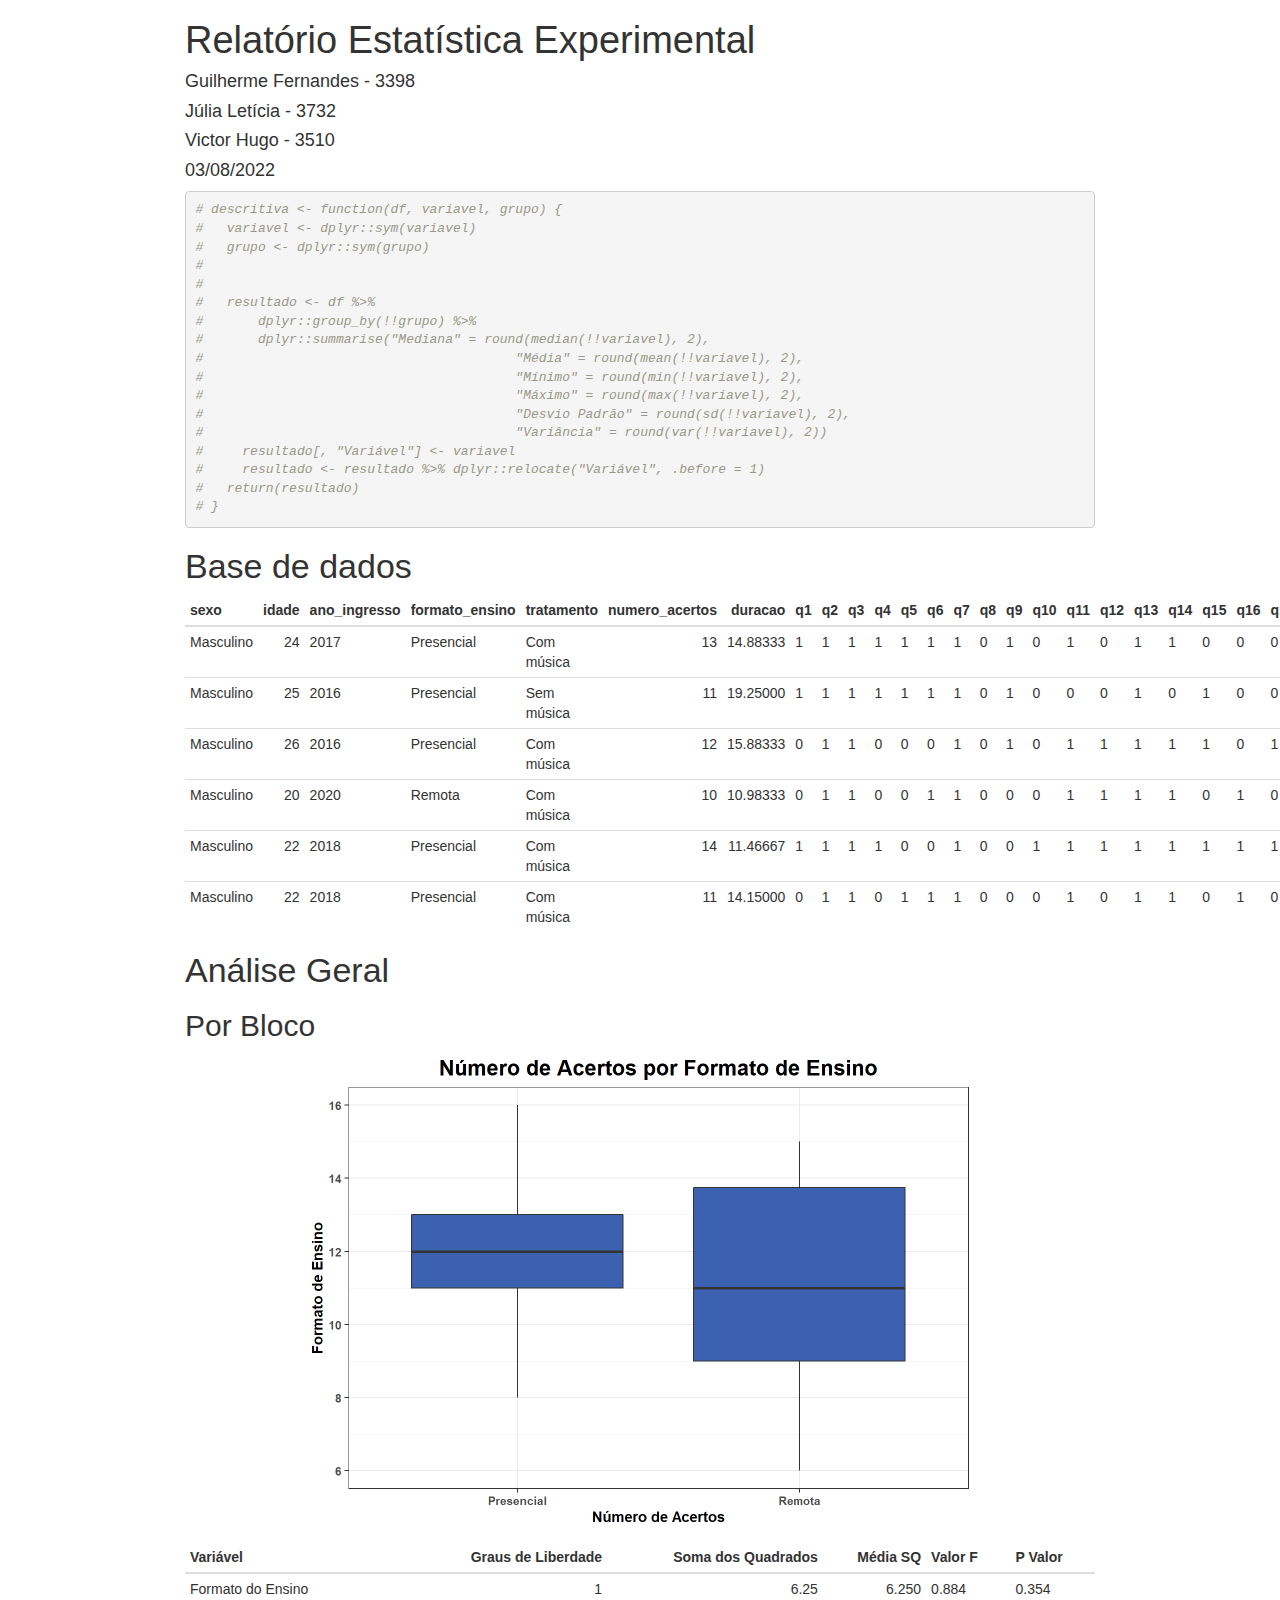
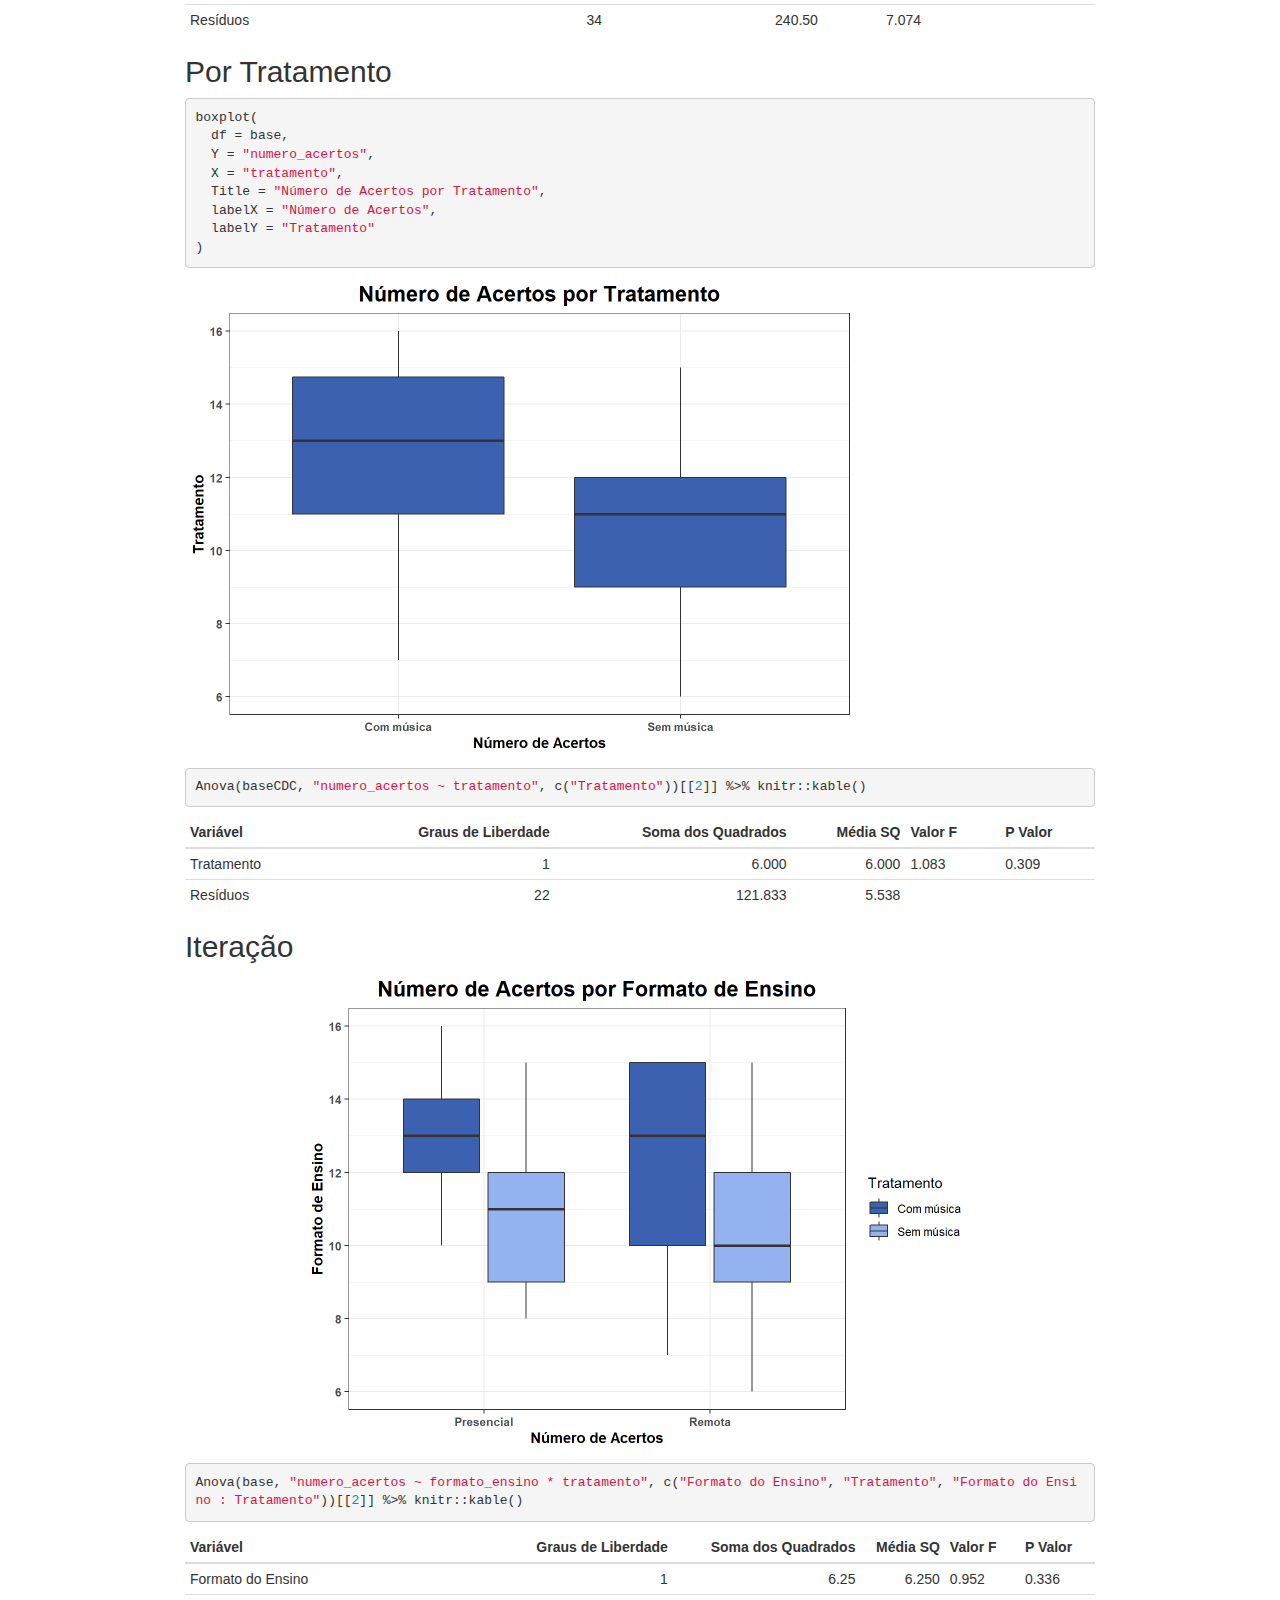
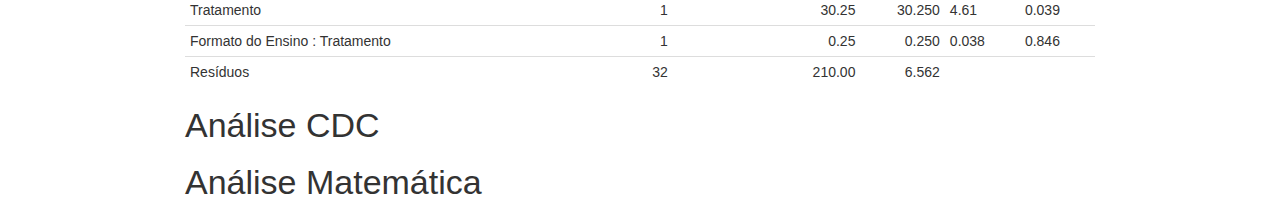
==== Relatorio/index.html @ 3c62c491 "funcoes" ====
<!DOCTYPE html>

<html>

<head>

<meta charset="utf-8" />
<meta name="generator" content="pandoc" />
<meta http-equiv="X-UA-Compatible" content="IE=EDGE" />


<meta name="author" content="Guilherme Fernandes - 3398" />
<meta name="author" content="Júlia Letícia - 3732" />
<meta name="author" content="Victor Hugo - 3510" />

<meta name="date" content="2022-03-08" />

<title>Relatório Estatística Experimental</title>

<script>// Pandoc 2.9 adds attributes on both header and div. We remove the former (to
// be compatible with the behavior of Pandoc < 2.8).
document.addEventListener('DOMContentLoaded', function(e) {
  var hs = document.querySelectorAll("div.section[class*='level'] > :first-child");
  var i, h, a;
  for (i = 0; i < hs.length; i++) {
    h = hs[i];
    if (!/^h[1-6]$/i.test(h.tagName)) continue;  // it should be a header h1-h6
    a = h.attributes;
    while (a.length > 0) h.removeAttribute(a[0].name);
  }
});
</script>
<script>/*! jQuery v3.6.0 | (c) OpenJS Foundation and other contributors | jquery.org/license */
!function(e,t){"use strict";"object"==typeof module&&"object"==typeof module.exports?module.exports=e.document?t(e,!0):function(e){if(!e.document)throw new Error("jQuery requires a window with a document");return t(e)}:t(e)}("undefined"!=typeof window?window:this,function(C,e){"use strict";var t=[],r=Object.getPrototypeOf,s=t.slice,g=t.flat?function(e){return t.flat.call(e)}:function(e){return t.concat.apply([],e)},u=t.push,i=t.indexOf,n={},o=n.toString,v=n.hasOwnProperty,a=v.toString,l=a.call(Object),y={},m=function(e){return"function"==typeof e&&"number"!=typeof e.nodeType&&"function"!=typeof e.item},x=function(e){return null!=e&&e===e.window},E=C.document,c={type:!0,src:!0,nonce:!0,noModule:!0};function b(e,t,n){var r,i,o=(n=n||E).createElement("script");if(o.text=e,t)for(r in c)(i=t[r]||t.getAttribute&&t.getAttribute(r))&&o.setAttribute(r,i);n.head.appendChild(o).parentNode.removeChild(o)}function w(e){return null==e?e+"":"object"==typeof e||"function"==typeof e?n[o.call(e)]||"object":typeof e}var f="3.6.0",S=function(e,t){return new S.fn.init(e,t)};function p(e){var t=!!e&&"length"in e&&e.length,n=w(e);return!m(e)&&!x(e)&&("array"===n||0===t||"number"==typeof t&&0<t&&t-1 in e)}S.fn=S.prototype={jquery:f,constructor:S,length:0,toArray:function(){return s.call(this)},get:function(e){return null==e?s.call(this):e<0?this[e+this.length]:this[e]},pushStack:function(e){var t=S.merge(this.constructor(),e);return t.prevObject=this,t},each:function(e){return S.each(this,e)},map:function(n){return this.pushStack(S.map(this,function(e,t){return n.call(e,t,e)}))},slice:function(){return this.pushStack(s.apply(this,arguments))},first:function(){return this.eq(0)},last:function(){return this.eq(-1)},even:function(){return this.pushStack(S.grep(this,function(e,t){return(t+1)%2}))},odd:function(){return this.pushStack(S.grep(this,function(e,t){return t%2}))},eq:function(e){var t=this.length,n=+e+(e<0?t:0);return this.pushStack(0<=n&&n<t?[this[n]]:[])},end:function(){return this.prevObject||this.constructor()},push:u,sort:t.sort,splice:t.splice},S.extend=S.fn.extend=function(){var e,t,n,r,i,o,a=arguments[0]||{},s=1,u=arguments.length,l=!1;for("boolean"==typeof a&&(l=a,a=arguments[s]||{},s++),"object"==typeof a||m(a)||(a={}),s===u&&(a=this,s--);s<u;s++)if(null!=(e=arguments[s]))for(t in e)r=e[t],"__proto__"!==t&&a!==r&&(l&&r&&(S.isPlainObject(r)||(i=Array.isArray(r)))?(n=a[t],o=i&&!Array.isArray(n)?[]:i||S.isPlainObject(n)?n:{},i=!1,a[t]=S.extend(l,o,r)):void 0!==r&&(a[t]=r));return a},S.extend({expando:"jQuery"+(f+Math.random()).replace(/\D/g,""),isReady:!0,error:function(e){throw new Error(e)},noop:function(){},isPlainObject:function(e){var t,n;return!(!e||"[object Object]"!==o.call(e))&&(!(t=r(e))||"function"==typeof(n=v.call(t,"constructor")&&t.constructor)&&a.call(n)===l)},isEmptyObject:function(e){var t;for(t in e)return!1;return!0},globalEval:function(e,t,n){b(e,{nonce:t&&t.nonce},n)},each:function(e,t){var n,r=0;if(p(e)){for(n=e.length;r<n;r++)if(!1===t.call(e[r],r,e[r]))break}else for(r in e)if(!1===t.call(e[r],r,e[r]))break;return e},makeArray:function(e,t){var n=t||[];return null!=e&&(p(Object(e))?S.merge(n,"string"==typeof e?[e]:e):u.call(n,e)),n},inArray:function(e,t,n){return null==t?-1:i.call(t,e,n)},merge:function(e,t){for(var n=+t.length,r=0,i=e.length;r<n;r++)e[i++]=t[r];return e.length=i,e},grep:function(e,t,n){for(var r=[],i=0,o=e.length,a=!n;i<o;i++)!t(e[i],i)!==a&&r.push(e[i]);return r},map:function(e,t,n){var r,i,o=0,a=[];if(p(e))for(r=e.length;o<r;o++)null!=(i=t(e[o],o,n))&&a.push(i);else for(o in e)null!=(i=t(e[o],o,n))&&a.push(i);return g(a)},guid:1,support:y}),"function"==typeof Symbol&&(S.fn[Symbol.iterator]=t[Symbol.iterator]),S.each("Boolean Number String Function Array Date RegExp Object Error Symbol".split(" "),function(e,t){n["[object "+t+"]"]=t.toLowerCase()});var d=function(n){var e,d,b,o,i,h,f,g,w,u,l,T,C,a,E,v,s,c,y,S="sizzle"+1*new Date,p=n.document,k=0,r=0,m=ue(),x=ue(),A=ue(),N=ue(),j=function(e,t){return e===t&&(l=!0),0},D={}.hasOwnProperty,t=[],q=t.pop,L=t.push,H=t.push,O=t.slice,P=function(e,t){for(var n=0,r=e.length;n<r;n++)if(e[n]===t)return n;return-1},R="checked|selected|async|autofocus|autoplay|controls|defer|disabled|hidden|ismap|loop|multiple|open|readonly|required|scoped",M="[\\x20\\t\\r\\n\\f]",I="(?:\\\\[\\da-fA-F]{1,6}"+M+"?|\\\\[^\\r\\n\\f]|[\\w-]|[^\0-\\x7f])+",W="\\["+M+"*("+I+")(?:"+M+"*([*^$|!~]?=)"+M+"*(?:'((?:\\\\.|[^\\\\'])*)'|\"((?:\\\\.|[^\\\\\"])*)\"|("+I+"))|)"+M+"*\\]",F=":("+I+")(?:\\((('((?:\\\\.|[^\\\\'])*)'|\"((?:\\\\.|[^\\\\\"])*)\")|((?:\\\\.|[^\\\\()[\\]]|"+W+")*)|.*)\\)|)",B=new RegExp(M+"+","g"),$=new RegExp("^"+M+"+|((?:^|[^\\\\])(?:\\\\.)*)"+M+"+$","g"),_=new RegExp("^"+M+"*,"+M+"*"),z=new RegExp("^"+M+"*([>+~]|"+M+")"+M+"*"),U=new RegExp(M+"|>"),X=new RegExp(F),V=new RegExp("^"+I+"$"),G={ID:new RegExp("^#("+I+")"),CLASS:new RegExp("^\\.("+I+")"),TAG:new RegExp("^("+I+"|[*])"),ATTR:new RegExp("^"+W),PSEUDO:new RegExp("^"+F),CHILD:new RegExp("^:(only|first|last|nth|nth-last)-(child|of-type)(?:\\("+M+"*(even|odd|(([+-]|)(\\d*)n|)"+M+"*(?:([+-]|)"+M+"*(\\d+)|))"+M+"*\\)|)","i"),bool:new RegExp("^(?:"+R+")$","i"),needsContext:new RegExp("^"+M+"*[>+~]|:(even|odd|eq|gt|lt|nth|first|last)(?:\\("+M+"*((?:-\\d)?\\d*)"+M+"*\\)|)(?=[^-]|$)","i")},Y=/HTML$/i,Q=/^(?:input|select|textarea|button)$/i,J=/^h\d$/i,K=/^[^{]+\{\s*\[native \w/,Z=/^(?:#([\w-]+)|(\w+)|\.([\w-]+))$/,ee=/[+~]/,te=new RegExp("\\\\[\\da-fA-F]{1,6}"+M+"?|\\\\([^\\r\\n\\f])","g"),ne=function(e,t){var n="0x"+e.slice(1)-65536;return t||(n<0?String.fromCharCode(n+65536):String.fromCharCode(n>>10|55296,1023&n|56320))},re=/([\0-\x1f\x7f]|^-?\d)|^-$|[^\0-\x1f\x7f-\uFFFF\w-]/g,ie=function(e,t){return t?"\0"===e?"\ufffd":e.slice(0,-1)+"\\"+e.charCodeAt(e.length-1).toString(16)+" ":"\\"+e},oe=function(){T()},ae=be(function(e){return!0===e.disabled&&"fieldset"===e.nodeName.toLowerCase()},{dir:"parentNode",next:"legend"});try{H.apply(t=O.call(p.childNodes),p.childNodes),t[p.childNodes.length].nodeType}catch(e){H={apply:t.length?function(e,t){L.apply(e,O.call(t))}:function(e,t){var n=e.length,r=0;while(e[n++]=t[r++]);e.length=n-1}}}function se(t,e,n,r){var i,o,a,s,u,l,c,f=e&&e.ownerDocument,p=e?e.nodeType:9;if(n=n||[],"string"!=typeof t||!t||1!==p&&9!==p&&11!==p)return n;if(!r&&(T(e),e=e||C,E)){if(11!==p&&(u=Z.exec(t)))if(i=u[1]){if(9===p){if(!(a=e.getElementById(i)))return n;if(a.id===i)return n.push(a),n}else if(f&&(a=f.getElementById(i))&&y(e,a)&&a.id===i)return n.push(a),n}else{if(u[2])return H.apply(n,e.getElementsByTagName(t)),n;if((i=u[3])&&d.getElementsByClassName&&e.getElementsByClassName)return H.apply(n,e.getElementsByClassName(i)),n}if(d.qsa&&!N[t+" "]&&(!v||!v.test(t))&&(1!==p||"object"!==e.nodeName.toLowerCase())){if(c=t,f=e,1===p&&(U.test(t)||z.test(t))){(f=ee.test(t)&&ye(e.parentNode)||e)===e&&d.scope||((s=e.getAttribute("id"))?s=s.replace(re,ie):e.setAttribute("id",s=S)),o=(l=h(t)).length;while(o--)l[o]=(s?"#"+s:":scope")+" "+xe(l[o]);c=l.join(",")}try{return H.apply(n,f.querySelectorAll(c)),n}catch(e){N(t,!0)}finally{s===S&&e.removeAttribute("id")}}}return g(t.replace($,"$1"),e,n,r)}function ue(){var r=[];return function e(t,n){return r.push(t+" ")>b.cacheLength&&delete e[r.shift()],e[t+" "]=n}}function le(e){return e[S]=!0,e}function ce(e){var t=C.createElement("fieldset");try{return!!e(t)}catch(e){return!1}finally{t.parentNode&&t.parentNode.removeChild(t),t=null}}function fe(e,t){var n=e.split("|"),r=n.length;while(r--)b.attrHandle[n[r]]=t}function pe(e,t){var n=t&&e,r=n&&1===e.nodeType&&1===t.nodeType&&e.sourceIndex-t.sourceIndex;if(r)return r;if(n)while(n=n.nextSibling)if(n===t)return-1;return e?1:-1}function de(t){return function(e){return"input"===e.nodeName.toLowerCase()&&e.type===t}}function he(n){return function(e){var t=e.nodeName.toLowerCase();return("input"===t||"button"===t)&&e.type===n}}function ge(t){return function(e){return"form"in e?e.parentNode&&!1===e.disabled?"label"in e?"label"in e.parentNode?e.parentNode.disabled===t:e.disabled===t:e.isDisabled===t||e.isDisabled!==!t&&ae(e)===t:e.disabled===t:"label"in e&&e.disabled===t}}function ve(a){return le(function(o){return o=+o,le(function(e,t){var n,r=a([],e.length,o),i=r.length;while(i--)e[n=r[i]]&&(e[n]=!(t[n]=e[n]))})})}function ye(e){return e&&"undefined"!=typeof e.getElementsByTagName&&e}for(e in d=se.support={},i=se.isXML=function(e){var t=e&&e.namespaceURI,n=e&&(e.ownerDocument||e).documentElement;return!Y.test(t||n&&n.nodeName||"HTML")},T=se.setDocument=function(e){var t,n,r=e?e.ownerDocument||e:p;return r!=C&&9===r.nodeType&&r.documentElement&&(a=(C=r).documentElement,E=!i(C),p!=C&&(n=C.defaultView)&&n.top!==n&&(n.addEventListener?n.addEventListener("unload",oe,!1):n.attachEvent&&n.attachEvent("onunload",oe)),d.scope=ce(function(e){return a.appendChild(e).appendChild(C.createElement("div")),"undefined"!=typeof e.querySelectorAll&&!e.querySelectorAll(":scope fieldset div").length}),d.attributes=ce(function(e){return e.className="i",!e.getAttribute("className")}),d.getElementsByTagName=ce(function(e){return e.appendChild(C.createComment("")),!e.getElementsByTagName("*").length}),d.getElementsByClassName=K.test(C.getElementsByClassName),d.getById=ce(function(e){return a.appendChild(e).id=S,!C.getElementsByName||!C.getElementsByName(S).length}),d.getById?(b.filter.ID=function(e){var t=e.replace(te,ne);return function(e){return e.getAttribute("id")===t}},b.find.ID=function(e,t){if("undefined"!=typeof t.getElementById&&E){var n=t.getElementById(e);return n?[n]:[]}}):(b.filter.ID=function(e){var n=e.replace(te,ne);return function(e){var t="undefined"!=typeof e.getAttributeNode&&e.getAttributeNode("id");return t&&t.value===n}},b.find.ID=function(e,t){if("undefined"!=typeof t.getElementById&&E){var n,r,i,o=t.getElementById(e);if(o){if((n=o.getAttributeNode("id"))&&n.value===e)return[o];i=t.getElementsByName(e),r=0;while(o=i[r++])if((n=o.getAttributeNode("id"))&&n.value===e)return[o]}return[]}}),b.find.TAG=d.getElementsByTagName?function(e,t){return"undefined"!=typeof t.getElementsByTagName?t.getElementsByTagName(e):d.qsa?t.querySelectorAll(e):void 0}:function(e,t){var n,r=[],i=0,o=t.getElementsByTagName(e);if("*"===e){while(n=o[i++])1===n.nodeType&&r.push(n);return r}return o},b.find.CLASS=d.getElementsByClassName&&function(e,t){if("undefined"!=typeof t.getElementsByClassName&&E)return t.getElementsByClassName(e)},s=[],v=[],(d.qsa=K.test(C.querySelectorAll))&&(ce(function(e){var t;a.appendChild(e).innerHTML="<a id='"+S+"'></a><select id='"+S+"-\r\\' msallowcapture=''><option selected=''></option></select>",e.querySelectorAll("[msallowcapture^='']").length&&v.push("[*^$]="+M+"*(?:''|\"\")"),e.querySelectorAll("[selected]").length||v.push("\\["+M+"*(?:value|"+R+")"),e.querySelectorAll("[id~="+S+"-]").length||v.push("~="),(t=C.createElement("input")).setAttribute("name",""),e.appendChild(t),e.querySelectorAll("[name='']").length||v.push("\\["+M+"*name"+M+"*="+M+"*(?:''|\"\")"),e.querySelectorAll(":checked").length||v.push(":checked"),e.querySelectorAll("a#"+S+"+*").length||v.push(".#.+[+~]"),e.querySelectorAll("\\\f"),v.push("[\\r\\n\\f]")}),ce(function(e){e.innerHTML="<a href='' disabled='disabled'></a><select disabled='disabled'><option/></select>";var t=C.createElement("input");t.setAttribute("type","hidden"),e.appendChild(t).setAttribute("name","D"),e.querySelectorAll("[name=d]").length&&v.push("name"+M+"*[*^$|!~]?="),2!==e.querySelectorAll(":enabled").length&&v.push(":enabled",":disabled"),a.appendChild(e).disabled=!0,2!==e.querySelectorAll(":disabled").length&&v.push(":enabled",":disabled"),e.querySelectorAll("*,:x"),v.push(",.*:")})),(d.matchesSelector=K.test(c=a.matches||a.webkitMatchesSelector||a.mozMatchesSelector||a.oMatchesSelector||a.msMatchesSelector))&&ce(function(e){d.disconnectedMatch=c.call(e,"*"),c.call(e,"[s!='']:x"),s.push("!=",F)}),v=v.length&&new RegExp(v.join("|")),s=s.length&&new RegExp(s.join("|")),t=K.test(a.compareDocumentPosition),y=t||K.test(a.contains)?function(e,t){var n=9===e.nodeType?e.documentElement:e,r=t&&t.parentNode;return e===r||!(!r||1!==r.nodeType||!(n.contains?n.contains(r):e.compareDocumentPosition&&16&e.compareDocumentPosition(r)))}:function(e,t){if(t)while(t=t.parentNode)if(t===e)return!0;return!1},j=t?function(e,t){if(e===t)return l=!0,0;var n=!e.compareDocumentPosition-!t.compareDocumentPosition;return n||(1&(n=(e.ownerDocument||e)==(t.ownerDocument||t)?e.compareDocumentPosition(t):1)||!d.sortDetached&&t.compareDocumentPosition(e)===n?e==C||e.ownerDocument==p&&y(p,e)?-1:t==C||t.ownerDocument==p&&y(p,t)?1:u?P(u,e)-P(u,t):0:4&n?-1:1)}:function(e,t){if(e===t)return l=!0,0;var n,r=0,i=e.parentNode,o=t.parentNode,a=[e],s=[t];if(!i||!o)return e==C?-1:t==C?1:i?-1:o?1:u?P(u,e)-P(u,t):0;if(i===o)return pe(e,t);n=e;while(n=n.parentNode)a.unshift(n);n=t;while(n=n.parentNode)s.unshift(n);while(a[r]===s[r])r++;return r?pe(a[r],s[r]):a[r]==p?-1:s[r]==p?1:0}),C},se.matches=function(e,t){return se(e,null,null,t)},se.matchesSelector=function(e,t){if(T(e),d.matchesSelector&&E&&!N[t+" "]&&(!s||!s.test(t))&&(!v||!v.test(t)))try{var n=c.call(e,t);if(n||d.disconnectedMatch||e.document&&11!==e.document.nodeType)return n}catch(e){N(t,!0)}return 0<se(t,C,null,[e]).length},se.contains=function(e,t){return(e.ownerDocument||e)!=C&&T(e),y(e,t)},se.attr=function(e,t){(e.ownerDocument||e)!=C&&T(e);var n=b.attrHandle[t.toLowerCase()],r=n&&D.call(b.attrHandle,t.toLowerCase())?n(e,t,!E):void 0;return void 0!==r?r:d.attributes||!E?e.getAttribute(t):(r=e.getAttributeNode(t))&&r.specified?r.value:null},se.escape=function(e){return(e+"").replace(re,ie)},se.error=function(e){throw new Error("Syntax error, unrecognized expression: "+e)},se.uniqueSort=function(e){var t,n=[],r=0,i=0;if(l=!d.detectDuplicates,u=!d.sortStable&&e.slice(0),e.sort(j),l){while(t=e[i++])t===e[i]&&(r=n.push(i));while(r--)e.splice(n[r],1)}return u=null,e},o=se.getText=function(e){var t,n="",r=0,i=e.nodeType;if(i){if(1===i||9===i||11===i){if("string"==typeof e.textContent)return e.textContent;for(e=e.firstChild;e;e=e.nextSibling)n+=o(e)}else if(3===i||4===i)return e.nodeValue}else while(t=e[r++])n+=o(t);return n},(b=se.selectors={cacheLength:50,createPseudo:le,match:G,attrHandle:{},find:{},relative:{">":{dir:"parentNode",first:!0}," ":{dir:"parentNode"},"+":{dir:"previousSibling",first:!0},"~":{dir:"previousSibling"}},preFilter:{ATTR:function(e){return e[1]=e[1].replace(te,ne),e[3]=(e[3]||e[4]||e[5]||"").replace(te,ne),"~="===e[2]&&(e[3]=" "+e[3]+" "),e.slice(0,4)},CHILD:function(e){return e[1]=e[1].toLowerCase(),"nth"===e[1].slice(0,3)?(e[3]||se.error(e[0]),e[4]=+(e[4]?e[5]+(e[6]||1):2*("even"===e[3]||"odd"===e[3])),e[5]=+(e[7]+e[8]||"odd"===e[3])):e[3]&&se.error(e[0]),e},PSEUDO:function(e){var t,n=!e[6]&&e[2];return G.CHILD.test(e[0])?null:(e[3]?e[2]=e[4]||e[5]||"":n&&X.test(n)&&(t=h(n,!0))&&(t=n.indexOf(")",n.length-t)-n.length)&&(e[0]=e[0].slice(0,t),e[2]=n.slice(0,t)),e.slice(0,3))}},filter:{TAG:function(e){var t=e.replace(te,ne).toLowerCase();return"*"===e?function(){return!0}:function(e){return e.nodeName&&e.nodeName.toLowerCase()===t}},CLASS:function(e){var t=m[e+" "];return t||(t=new RegExp("(^|"+M+")"+e+"("+M+"|$)"))&&m(e,function(e){return t.test("string"==typeof e.className&&e.className||"undefined"!=typeof e.getAttribute&&e.getAttribute("class")||"")})},ATTR:function(n,r,i){return function(e){var t=se.attr(e,n);return null==t?"!="===r:!r||(t+="","="===r?t===i:"!="===r?t!==i:"^="===r?i&&0===t.indexOf(i):"*="===r?i&&-1<t.indexOf(i):"$="===r?i&&t.slice(-i.length)===i:"~="===r?-1<(" "+t.replace(B," ")+" ").indexOf(i):"|="===r&&(t===i||t.slice(0,i.length+1)===i+"-"))}},CHILD:function(h,e,t,g,v){var y="nth"!==h.slice(0,3),m="last"!==h.slice(-4),x="of-type"===e;return 1===g&&0===v?function(e){return!!e.parentNode}:function(e,t,n){var r,i,o,a,s,u,l=y!==m?"nextSibling":"previousSibling",c=e.parentNode,f=x&&e.nodeName.toLowerCase(),p=!n&&!x,d=!1;if(c){if(y){while(l){a=e;while(a=a[l])if(x?a.nodeName.toLowerCase()===f:1===a.nodeType)return!1;u=l="only"===h&&!u&&"nextSibling"}return!0}if(u=[m?c.firstChild:c.lastChild],m&&p){d=(s=(r=(i=(o=(a=c)[S]||(a[S]={}))[a.uniqueID]||(o[a.uniqueID]={}))[h]||[])[0]===k&&r[1])&&r[2],a=s&&c.childNodes[s];while(a=++s&&a&&a[l]||(d=s=0)||u.pop())if(1===a.nodeType&&++d&&a===e){i[h]=[k,s,d];break}}else if(p&&(d=s=(r=(i=(o=(a=e)[S]||(a[S]={}))[a.uniqueID]||(o[a.uniqueID]={}))[h]||[])[0]===k&&r[1]),!1===d)while(a=++s&&a&&a[l]||(d=s=0)||u.pop())if((x?a.nodeName.toLowerCase()===f:1===a.nodeType)&&++d&&(p&&((i=(o=a[S]||(a[S]={}))[a.uniqueID]||(o[a.uniqueID]={}))[h]=[k,d]),a===e))break;return(d-=v)===g||d%g==0&&0<=d/g}}},PSEUDO:function(e,o){var t,a=b.pseudos[e]||b.setFilters[e.toLowerCase()]||se.error("unsupported pseudo: "+e);return a[S]?a(o):1<a.length?(t=[e,e,"",o],b.setFilters.hasOwnProperty(e.toLowerCase())?le(function(e,t){var n,r=a(e,o),i=r.length;while(i--)e[n=P(e,r[i])]=!(t[n]=r[i])}):function(e){return a(e,0,t)}):a}},pseudos:{not:le(function(e){var r=[],i=[],s=f(e.replace($,"$1"));return s[S]?le(function(e,t,n,r){var i,o=s(e,null,r,[]),a=e.length;while(a--)(i=o[a])&&(e[a]=!(t[a]=i))}):function(e,t,n){return r[0]=e,s(r,null,n,i),r[0]=null,!i.pop()}}),has:le(function(t){return function(e){return 0<se(t,e).length}}),contains:le(function(t){return t=t.replace(te,ne),function(e){return-1<(e.textContent||o(e)).indexOf(t)}}),lang:le(function(n){return V.test(n||"")||se.error("unsupported lang: "+n),n=n.replace(te,ne).toLowerCase(),function(e){var t;do{if(t=E?e.lang:e.getAttribute("xml:lang")||e.getAttribute("lang"))return(t=t.toLowerCase())===n||0===t.indexOf(n+"-")}while((e=e.parentNode)&&1===e.nodeType);return!1}}),target:function(e){var t=n.location&&n.location.hash;return t&&t.slice(1)===e.id},root:function(e){return e===a},focus:function(e){return e===C.activeElement&&(!C.hasFocus||C.hasFocus())&&!!(e.type||e.href||~e.tabIndex)},enabled:ge(!1),disabled:ge(!0),checked:function(e){var t=e.nodeName.toLowerCase();return"input"===t&&!!e.checked||"option"===t&&!!e.selected},selected:function(e){return e.parentNode&&e.parentNode.selectedIndex,!0===e.selected},empty:function(e){for(e=e.firstChild;e;e=e.nextSibling)if(e.nodeType<6)return!1;return!0},parent:function(e){return!b.pseudos.empty(e)},header:function(e){return J.test(e.nodeName)},input:function(e){return Q.test(e.nodeName)},button:function(e){var t=e.nodeName.toLowerCase();return"input"===t&&"button"===e.type||"button"===t},text:function(e){var t;return"input"===e.nodeName.toLowerCase()&&"text"===e.type&&(null==(t=e.getAttribute("type"))||"text"===t.toLowerCase())},first:ve(function(){return[0]}),last:ve(function(e,t){return[t-1]}),eq:ve(function(e,t,n){return[n<0?n+t:n]}),even:ve(function(e,t){for(var n=0;n<t;n+=2)e.push(n);return e}),odd:ve(function(e,t){for(var n=1;n<t;n+=2)e.push(n);return e}),lt:ve(function(e,t,n){for(var r=n<0?n+t:t<n?t:n;0<=--r;)e.push(r);return e}),gt:ve(function(e,t,n){for(var r=n<0?n+t:n;++r<t;)e.push(r);return e})}}).pseudos.nth=b.pseudos.eq,{radio:!0,checkbox:!0,file:!0,password:!0,image:!0})b.pseudos[e]=de(e);for(e in{submit:!0,reset:!0})b.pseudos[e]=he(e);function me(){}function xe(e){for(var t=0,n=e.length,r="";t<n;t++)r+=e[t].value;return r}function be(s,e,t){var u=e.dir,l=e.next,c=l||u,f=t&&"parentNode"===c,p=r++;return e.first?function(e,t,n){while(e=e[u])if(1===e.nodeType||f)return s(e,t,n);return!1}:function(e,t,n){var r,i,o,a=[k,p];if(n){while(e=e[u])if((1===e.nodeType||f)&&s(e,t,n))return!0}else while(e=e[u])if(1===e.nodeType||f)if(i=(o=e[S]||(e[S]={}))[e.uniqueID]||(o[e.uniqueID]={}),l&&l===e.nodeName.toLowerCase())e=e[u]||e;else{if((r=i[c])&&r[0]===k&&r[1]===p)return a[2]=r[2];if((i[c]=a)[2]=s(e,t,n))return!0}return!1}}function we(i){return 1<i.length?function(e,t,n){var r=i.length;while(r--)if(!i[r](e,t,n))return!1;return!0}:i[0]}function Te(e,t,n,r,i){for(var o,a=[],s=0,u=e.length,l=null!=t;s<u;s++)(o=e[s])&&(n&&!n(o,r,i)||(a.push(o),l&&t.push(s)));return a}function Ce(d,h,g,v,y,e){return v&&!v[S]&&(v=Ce(v)),y&&!y[S]&&(y=Ce(y,e)),le(function(e,t,n,r){var i,o,a,s=[],u=[],l=t.length,c=e||function(e,t,n){for(var r=0,i=t.length;r<i;r++)se(e,t[r],n);return n}(h||"*",n.nodeType?[n]:n,[]),f=!d||!e&&h?c:Te(c,s,d,n,r),p=g?y||(e?d:l||v)?[]:t:f;if(g&&g(f,p,n,r),v){i=Te(p,u),v(i,[],n,r),o=i.length;while(o--)(a=i[o])&&(p[u[o]]=!(f[u[o]]=a))}if(e){if(y||d){if(y){i=[],o=p.length;while(o--)(a=p[o])&&i.push(f[o]=a);y(null,p=[],i,r)}o=p.length;while(o--)(a=p[o])&&-1<(i=y?P(e,a):s[o])&&(e[i]=!(t[i]=a))}}else p=Te(p===t?p.splice(l,p.length):p),y?y(null,t,p,r):H.apply(t,p)})}function Ee(e){for(var i,t,n,r=e.length,o=b.relative[e[0].type],a=o||b.relative[" "],s=o?1:0,u=be(function(e){return e===i},a,!0),l=be(function(e){return-1<P(i,e)},a,!0),c=[function(e,t,n){var r=!o&&(n||t!==w)||((i=t).nodeType?u(e,t,n):l(e,t,n));return i=null,r}];s<r;s++)if(t=b.relative[e[s].type])c=[be(we(c),t)];else{if((t=b.filter[e[s].type].apply(null,e[s].matches))[S]){for(n=++s;n<r;n++)if(b.relative[e[n].type])break;return Ce(1<s&&we(c),1<s&&xe(e.slice(0,s-1).concat({value:" "===e[s-2].type?"*":""})).replace($,"$1"),t,s<n&&Ee(e.slice(s,n)),n<r&&Ee(e=e.slice(n)),n<r&&xe(e))}c.push(t)}return we(c)}return me.prototype=b.filters=b.pseudos,b.setFilters=new me,h=se.tokenize=function(e,t){var n,r,i,o,a,s,u,l=x[e+" "];if(l)return t?0:l.slice(0);a=e,s=[],u=b.preFilter;while(a){for(o in n&&!(r=_.exec(a))||(r&&(a=a.slice(r[0].length)||a),s.push(i=[])),n=!1,(r=z.exec(a))&&(n=r.shift(),i.push({value:n,type:r[0].replace($," ")}),a=a.slice(n.length)),b.filter)!(r=G[o].exec(a))||u[o]&&!(r=u[o](r))||(n=r.shift(),i.push({value:n,type:o,matches:r}),a=a.slice(n.length));if(!n)break}return t?a.length:a?se.error(e):x(e,s).slice(0)},f=se.compile=function(e,t){var n,v,y,m,x,r,i=[],o=[],a=A[e+" "];if(!a){t||(t=h(e)),n=t.length;while(n--)(a=Ee(t[n]))[S]?i.push(a):o.push(a);(a=A(e,(v=o,m=0<(y=i).length,x=0<v.length,r=function(e,t,n,r,i){var o,a,s,u=0,l="0",c=e&&[],f=[],p=w,d=e||x&&b.find.TAG("*",i),h=k+=null==p?1:Math.random()||.1,g=d.length;for(i&&(w=t==C||t||i);l!==g&&null!=(o=d[l]);l++){if(x&&o){a=0,t||o.ownerDocument==C||(T(o),n=!E);while(s=v[a++])if(s(o,t||C,n)){r.push(o);break}i&&(k=h)}m&&((o=!s&&o)&&u--,e&&c.push(o))}if(u+=l,m&&l!==u){a=0;while(s=y[a++])s(c,f,t,n);if(e){if(0<u)while(l--)c[l]||f[l]||(f[l]=q.call(r));f=Te(f)}H.apply(r,f),i&&!e&&0<f.length&&1<u+y.length&&se.uniqueSort(r)}return i&&(k=h,w=p),c},m?le(r):r))).selector=e}return a},g=se.select=function(e,t,n,r){var i,o,a,s,u,l="function"==typeof e&&e,c=!r&&h(e=l.selector||e);if(n=n||[],1===c.length){if(2<(o=c[0]=c[0].slice(0)).length&&"ID"===(a=o[0]).type&&9===t.nodeType&&E&&b.relative[o[1].type]){if(!(t=(b.find.ID(a.matches[0].replace(te,ne),t)||[])[0]))return n;l&&(t=t.parentNode),e=e.slice(o.shift().value.length)}i=G.needsContext.test(e)?0:o.length;while(i--){if(a=o[i],b.relative[s=a.type])break;if((u=b.find[s])&&(r=u(a.matches[0].replace(te,ne),ee.test(o[0].type)&&ye(t.parentNode)||t))){if(o.splice(i,1),!(e=r.length&&xe(o)))return H.apply(n,r),n;break}}}return(l||f(e,c))(r,t,!E,n,!t||ee.test(e)&&ye(t.parentNode)||t),n},d.sortStable=S.split("").sort(j).join("")===S,d.detectDuplicates=!!l,T(),d.sortDetached=ce(function(e){return 1&e.compareDocumentPosition(C.createElement("fieldset"))}),ce(function(e){return e.innerHTML="<a href='#'></a>","#"===e.firstChild.getAttribute("href")})||fe("type|href|height|width",function(e,t,n){if(!n)return e.getAttribute(t,"type"===t.toLowerCase()?1:2)}),d.attributes&&ce(function(e){return e.innerHTML="<input/>",e.firstChild.setAttribute("value",""),""===e.firstChild.getAttribute("value")})||fe("value",function(e,t,n){if(!n&&"input"===e.nodeName.toLowerCase())return e.defaultValue}),ce(function(e){return null==e.getAttribute("disabled")})||fe(R,function(e,t,n){var r;if(!n)return!0===e[t]?t.toLowerCase():(r=e.getAttributeNode(t))&&r.specified?r.value:null}),se}(C);S.find=d,S.expr=d.selectors,S.expr[":"]=S.expr.pseudos,S.uniqueSort=S.unique=d.uniqueSort,S.text=d.getText,S.isXMLDoc=d.isXML,S.contains=d.contains,S.escapeSelector=d.escape;var h=function(e,t,n){var r=[],i=void 0!==n;while((e=e[t])&&9!==e.nodeType)if(1===e.nodeType){if(i&&S(e).is(n))break;r.push(e)}return r},T=function(e,t){for(var n=[];e;e=e.nextSibling)1===e.nodeType&&e!==t&&n.push(e);return n},k=S.expr.match.needsContext;function A(e,t){return e.nodeName&&e.nodeName.toLowerCase()===t.toLowerCase()}var N=/^<([a-z][^\/\0>:\x20\t\r\n\f]*)[\x20\t\r\n\f]*\/?>(?:<\/\1>|)$/i;function j(e,n,r){return m(n)?S.grep(e,function(e,t){return!!n.call(e,t,e)!==r}):n.nodeType?S.grep(e,function(e){return e===n!==r}):"string"!=typeof n?S.grep(e,function(e){return-1<i.call(n,e)!==r}):S.filter(n,e,r)}S.filter=function(e,t,n){var r=t[0];return n&&(e=":not("+e+")"),1===t.length&&1===r.nodeType?S.find.matchesSelector(r,e)?[r]:[]:S.find.matches(e,S.grep(t,function(e){return 1===e.nodeType}))},S.fn.extend({find:function(e){var t,n,r=this.length,i=this;if("string"!=typeof e)return this.pushStack(S(e).filter(function(){for(t=0;t<r;t++)if(S.contains(i[t],this))return!0}));for(n=this.pushStack([]),t=0;t<r;t++)S.find(e,i[t],n);return 1<r?S.uniqueSort(n):n},filter:function(e){return this.pushStack(j(this,e||[],!1))},not:function(e){return this.pushStack(j(this,e||[],!0))},is:function(e){return!!j(this,"string"==typeof e&&k.test(e)?S(e):e||[],!1).length}});var D,q=/^(?:\s*(<[\w\W]+>)[^>]*|#([\w-]+))$/;(S.fn.init=function(e,t,n){var r,i;if(!e)return this;if(n=n||D,"string"==typeof e){if(!(r="<"===e[0]&&">"===e[e.length-1]&&3<=e.length?[null,e,null]:q.exec(e))||!r[1]&&t)return!t||t.jquery?(t||n).find(e):this.constructor(t).find(e);if(r[1]){if(t=t instanceof S?t[0]:t,S.merge(this,S.parseHTML(r[1],t&&t.nodeType?t.ownerDocument||t:E,!0)),N.test(r[1])&&S.isPlainObject(t))for(r in t)m(this[r])?this[r](t[r]):this.attr(r,t[r]);return this}return(i=E.getElementById(r[2]))&&(this[0]=i,this.length=1),this}return e.nodeType?(this[0]=e,this.length=1,this):m(e)?void 0!==n.ready?n.ready(e):e(S):S.makeArray(e,this)}).prototype=S.fn,D=S(E);var L=/^(?:parents|prev(?:Until|All))/,H={children:!0,contents:!0,next:!0,prev:!0};function O(e,t){while((e=e[t])&&1!==e.nodeType);return e}S.fn.extend({has:function(e){var t=S(e,this),n=t.length;return this.filter(function(){for(var e=0;e<n;e++)if(S.contains(this,t[e]))return!0})},closest:function(e,t){var n,r=0,i=this.length,o=[],a="string"!=typeof e&&S(e);if(!k.test(e))for(;r<i;r++)for(n=this[r];n&&n!==t;n=n.parentNode)if(n.nodeType<11&&(a?-1<a.index(n):1===n.nodeType&&S.find.matchesSelector(n,e))){o.push(n);break}return this.pushStack(1<o.length?S.uniqueSort(o):o)},index:function(e){return e?"string"==typeof e?i.call(S(e),this[0]):i.call(this,e.jquery?e[0]:e):this[0]&&this[0].parentNode?this.first().prevAll().length:-1},add:function(e,t){return this.pushStack(S.uniqueSort(S.merge(this.get(),S(e,t))))},addBack:function(e){return this.add(null==e?this.prevObject:this.prevObject.filter(e))}}),S.each({parent:function(e){var t=e.parentNode;return t&&11!==t.nodeType?t:null},parents:function(e){return h(e,"parentNode")},parentsUntil:function(e,t,n){return h(e,"parentNode",n)},next:function(e){return O(e,"nextSibling")},prev:function(e){return O(e,"previousSibling")},nextAll:function(e){return h(e,"nextSibling")},prevAll:function(e){return h(e,"previousSibling")},nextUntil:function(e,t,n){return h(e,"nextSibling",n)},prevUntil:function(e,t,n){return h(e,"previousSibling",n)},siblings:function(e){return T((e.parentNode||{}).firstChild,e)},children:function(e){return T(e.firstChild)},contents:function(e){return null!=e.contentDocument&&r(e.contentDocument)?e.contentDocument:(A(e,"template")&&(e=e.content||e),S.merge([],e.childNodes))}},function(r,i){S.fn[r]=function(e,t){var n=S.map(this,i,e);return"Until"!==r.slice(-5)&&(t=e),t&&"string"==typeof t&&(n=S.filter(t,n)),1<this.length&&(H[r]||S.uniqueSort(n),L.test(r)&&n.reverse()),this.pushStack(n)}});var P=/[^\x20\t\r\n\f]+/g;function R(e){return e}function M(e){throw e}function I(e,t,n,r){var i;try{e&&m(i=e.promise)?i.call(e).done(t).fail(n):e&&m(i=e.then)?i.call(e,t,n):t.apply(void 0,[e].slice(r))}catch(e){n.apply(void 0,[e])}}S.Callbacks=function(r){var e,n;r="string"==typeof r?(e=r,n={},S.each(e.match(P)||[],function(e,t){n[t]=!0}),n):S.extend({},r);var i,t,o,a,s=[],u=[],l=-1,c=function(){for(a=a||r.once,o=i=!0;u.length;l=-1){t=u.shift();while(++l<s.length)!1===s[l].apply(t[0],t[1])&&r.stopOnFalse&&(l=s.length,t=!1)}r.memory||(t=!1),i=!1,a&&(s=t?[]:"")},f={add:function(){return s&&(t&&!i&&(l=s.length-1,u.push(t)),function n(e){S.each(e,function(e,t){m(t)?r.unique&&f.has(t)||s.push(t):t&&t.length&&"string"!==w(t)&&n(t)})}(arguments),t&&!i&&c()),this},remove:function(){return S.each(arguments,function(e,t){var n;while(-1<(n=S.inArray(t,s,n)))s.splice(n,1),n<=l&&l--}),this},has:function(e){return e?-1<S.inArray(e,s):0<s.length},empty:function(){return s&&(s=[]),this},disable:function(){return a=u=[],s=t="",this},disabled:function(){return!s},lock:function(){return a=u=[],t||i||(s=t=""),this},locked:function(){return!!a},fireWith:function(e,t){return a||(t=[e,(t=t||[]).slice?t.slice():t],u.push(t),i||c()),this},fire:function(){return f.fireWith(this,arguments),this},fired:function(){return!!o}};return f},S.extend({Deferred:function(e){var o=[["notify","progress",S.Callbacks("memory"),S.Callbacks("memory"),2],["resolve","done",S.Callbacks("once memory"),S.Callbacks("once memory"),0,"resolved"],["reject","fail",S.Callbacks("once memory"),S.Callbacks("once memory"),1,"rejected"]],i="pending",a={state:function(){return i},always:function(){return s.done(arguments).fail(arguments),this},"catch":function(e){return a.then(null,e)},pipe:function(){var i=arguments;return S.Deferred(function(r){S.each(o,function(e,t){var n=m(i[t[4]])&&i[t[4]];s[t[1]](function(){var e=n&&n.apply(this,arguments);e&&m(e.promise)?e.promise().progress(r.notify).done(r.resolve).fail(r.reject):r[t[0]+"With"](this,n?[e]:arguments)})}),i=null}).promise()},then:function(t,n,r){var u=0;function l(i,o,a,s){return function(){var n=this,r=arguments,e=function(){var e,t;if(!(i<u)){if((e=a.apply(n,r))===o.promise())throw new TypeError("Thenable self-resolution");t=e&&("object"==typeof e||"function"==typeof e)&&e.then,m(t)?s?t.call(e,l(u,o,R,s),l(u,o,M,s)):(u++,t.call(e,l(u,o,R,s),l(u,o,M,s),l(u,o,R,o.notifyWith))):(a!==R&&(n=void 0,r=[e]),(s||o.resolveWith)(n,r))}},t=s?e:function(){try{e()}catch(e){S.Deferred.exceptionHook&&S.Deferred.exceptionHook(e,t.stackTrace),u<=i+1&&(a!==M&&(n=void 0,r=[e]),o.rejectWith(n,r))}};i?t():(S.Deferred.getStackHook&&(t.stackTrace=S.Deferred.getStackHook()),C.setTimeout(t))}}return S.Deferred(function(e){o[0][3].add(l(0,e,m(r)?r:R,e.notifyWith)),o[1][3].add(l(0,e,m(t)?t:R)),o[2][3].add(l(0,e,m(n)?n:M))}).promise()},promise:function(e){return null!=e?S.extend(e,a):a}},s={};return S.each(o,function(e,t){var n=t[2],r=t[5];a[t[1]]=n.add,r&&n.add(function(){i=r},o[3-e][2].disable,o[3-e][3].disable,o[0][2].lock,o[0][3].lock),n.add(t[3].fire),s[t[0]]=function(){return s[t[0]+"With"](this===s?void 0:this,arguments),this},s[t[0]+"With"]=n.fireWith}),a.promise(s),e&&e.call(s,s),s},when:function(e){var n=arguments.length,t=n,r=Array(t),i=s.call(arguments),o=S.Deferred(),a=function(t){return function(e){r[t]=this,i[t]=1<arguments.length?s.call(arguments):e,--n||o.resolveWith(r,i)}};if(n<=1&&(I(e,o.done(a(t)).resolve,o.reject,!n),"pending"===o.state()||m(i[t]&&i[t].then)))return o.then();while(t--)I(i[t],a(t),o.reject);return o.promise()}});var W=/^(Eval|Internal|Range|Reference|Syntax|Type|URI)Error$/;S.Deferred.exceptionHook=function(e,t){C.console&&C.console.warn&&e&&W.test(e.name)&&C.console.warn("jQuery.Deferred exception: "+e.message,e.stack,t)},S.readyException=function(e){C.setTimeout(function(){throw e})};var F=S.Deferred();function B(){E.removeEventListener("DOMContentLoaded",B),C.removeEventListener("load",B),S.ready()}S.fn.ready=function(e){return F.then(e)["catch"](function(e){S.readyException(e)}),this},S.extend({isReady:!1,readyWait:1,ready:function(e){(!0===e?--S.readyWait:S.isReady)||(S.isReady=!0)!==e&&0<--S.readyWait||F.resolveWith(E,[S])}}),S.ready.then=F.then,"complete"===E.readyState||"loading"!==E.readyState&&!E.documentElement.doScroll?C.setTimeout(S.ready):(E.addEventListener("DOMContentLoaded",B),C.addEventListener("load",B));var $=function(e,t,n,r,i,o,a){var s=0,u=e.length,l=null==n;if("object"===w(n))for(s in i=!0,n)$(e,t,s,n[s],!0,o,a);else if(void 0!==r&&(i=!0,m(r)||(a=!0),l&&(a?(t.call(e,r),t=null):(l=t,t=function(e,t,n){return l.call(S(e),n)})),t))for(;s<u;s++)t(e[s],n,a?r:r.call(e[s],s,t(e[s],n)));return i?e:l?t.call(e):u?t(e[0],n):o},_=/^-ms-/,z=/-([a-z])/g;function U(e,t){return t.toUpperCase()}function X(e){return e.replace(_,"ms-").replace(z,U)}var V=function(e){return 1===e.nodeType||9===e.nodeType||!+e.nodeType};function G(){this.expando=S.expando+G.uid++}G.uid=1,G.prototype={cache:function(e){var t=e[this.expando];return t||(t={},V(e)&&(e.nodeType?e[this.expando]=t:Object.defineProperty(e,this.expando,{value:t,configurable:!0}))),t},set:function(e,t,n){var r,i=this.cache(e);if("string"==typeof t)i[X(t)]=n;else for(r in t)i[X(r)]=t[r];return i},get:function(e,t){return void 0===t?this.cache(e):e[this.expando]&&e[this.expando][X(t)]},access:function(e,t,n){return void 0===t||t&&"string"==typeof t&&void 0===n?this.get(e,t):(this.set(e,t,n),void 0!==n?n:t)},remove:function(e,t){var n,r=e[this.expando];if(void 0!==r){if(void 0!==t){n=(t=Array.isArray(t)?t.map(X):(t=X(t))in r?[t]:t.match(P)||[]).length;while(n--)delete r[t[n]]}(void 0===t||S.isEmptyObject(r))&&(e.nodeType?e[this.expando]=void 0:delete e[this.expando])}},hasData:function(e){var t=e[this.expando];return void 0!==t&&!S.isEmptyObject(t)}};var Y=new G,Q=new G,J=/^(?:\{[\w\W]*\}|\[[\w\W]*\])$/,K=/[A-Z]/g;function Z(e,t,n){var r,i;if(void 0===n&&1===e.nodeType)if(r="data-"+t.replace(K,"-$&").toLowerCase(),"string"==typeof(n=e.getAttribute(r))){try{n="true"===(i=n)||"false"!==i&&("null"===i?null:i===+i+""?+i:J.test(i)?JSON.parse(i):i)}catch(e){}Q.set(e,t,n)}else n=void 0;return n}S.extend({hasData:function(e){return Q.hasData(e)||Y.hasData(e)},data:function(e,t,n){return Q.access(e,t,n)},removeData:function(e,t){Q.remove(e,t)},_data:function(e,t,n){return Y.access(e,t,n)},_removeData:function(e,t){Y.remove(e,t)}}),S.fn.extend({data:function(n,e){var t,r,i,o=this[0],a=o&&o.attributes;if(void 0===n){if(this.length&&(i=Q.get(o),1===o.nodeType&&!Y.get(o,"hasDataAttrs"))){t=a.length;while(t--)a[t]&&0===(r=a[t].name).indexOf("data-")&&(r=X(r.slice(5)),Z(o,r,i[r]));Y.set(o,"hasDataAttrs",!0)}return i}return"object"==typeof n?this.each(function(){Q.set(this,n)}):$(this,function(e){var t;if(o&&void 0===e)return void 0!==(t=Q.get(o,n))?t:void 0!==(t=Z(o,n))?t:void 0;this.each(function(){Q.set(this,n,e)})},null,e,1<arguments.length,null,!0)},removeData:function(e){return this.each(function(){Q.remove(this,e)})}}),S.extend({queue:function(e,t,n){var r;if(e)return t=(t||"fx")+"queue",r=Y.get(e,t),n&&(!r||Array.isArray(n)?r=Y.access(e,t,S.makeArray(n)):r.push(n)),r||[]},dequeue:function(e,t){t=t||"fx";var n=S.queue(e,t),r=n.length,i=n.shift(),o=S._queueHooks(e,t);"inprogress"===i&&(i=n.shift(),r--),i&&("fx"===t&&n.unshift("inprogress"),delete o.stop,i.call(e,function(){S.dequeue(e,t)},o)),!r&&o&&o.empty.fire()},_queueHooks:function(e,t){var n=t+"queueHooks";return Y.get(e,n)||Y.access(e,n,{empty:S.Callbacks("once memory").add(function(){Y.remove(e,[t+"queue",n])})})}}),S.fn.extend({queue:function(t,n){var e=2;return"string"!=typeof t&&(n=t,t="fx",e--),arguments.length<e?S.queue(this[0],t):void 0===n?this:this.each(function(){var e=S.queue(this,t,n);S._queueHooks(this,t),"fx"===t&&"inprogress"!==e[0]&&S.dequeue(this,t)})},dequeue:function(e){return this.each(function(){S.dequeue(this,e)})},clearQueue:function(e){return this.queue(e||"fx",[])},promise:function(e,t){var n,r=1,i=S.Deferred(),o=this,a=this.length,s=function(){--r||i.resolveWith(o,[o])};"string"!=typeof e&&(t=e,e=void 0),e=e||"fx";while(a--)(n=Y.get(o[a],e+"queueHooks"))&&n.empty&&(r++,n.empty.add(s));return s(),i.promise(t)}});var ee=/[+-]?(?:\d*\.|)\d+(?:[eE][+-]?\d+|)/.source,te=new RegExp("^(?:([+-])=|)("+ee+")([a-z%]*)$","i"),ne=["Top","Right","Bottom","Left"],re=E.documentElement,ie=function(e){return S.contains(e.ownerDocument,e)},oe={composed:!0};re.getRootNode&&(ie=function(e){return S.contains(e.ownerDocument,e)||e.getRootNode(oe)===e.ownerDocument});var ae=function(e,t){return"none"===(e=t||e).style.display||""===e.style.display&&ie(e)&&"none"===S.css(e,"display")};function se(e,t,n,r){var i,o,a=20,s=r?function(){return r.cur()}:function(){return S.css(e,t,"")},u=s(),l=n&&n[3]||(S.cssNumber[t]?"":"px"),c=e.nodeType&&(S.cssNumber[t]||"px"!==l&&+u)&&te.exec(S.css(e,t));if(c&&c[3]!==l){u/=2,l=l||c[3],c=+u||1;while(a--)S.style(e,t,c+l),(1-o)*(1-(o=s()/u||.5))<=0&&(a=0),c/=o;c*=2,S.style(e,t,c+l),n=n||[]}return n&&(c=+c||+u||0,i=n[1]?c+(n[1]+1)*n[2]:+n[2],r&&(r.unit=l,r.start=c,r.end=i)),i}var ue={};function le(e,t){for(var n,r,i,o,a,s,u,l=[],c=0,f=e.length;c<f;c++)(r=e[c]).style&&(n=r.style.display,t?("none"===n&&(l[c]=Y.get(r,"display")||null,l[c]||(r.style.display="")),""===r.style.display&&ae(r)&&(l[c]=(u=a=o=void 0,a=(i=r).ownerDocument,s=i.nodeName,(u=ue[s])||(o=a.body.appendChild(a.createElement(s)),u=S.css(o,"display"),o.parentNode.removeChild(o),"none"===u&&(u="block"),ue[s]=u)))):"none"!==n&&(l[c]="none",Y.set(r,"display",n)));for(c=0;c<f;c++)null!=l[c]&&(e[c].style.display=l[c]);return e}S.fn.extend({show:function(){return le(this,!0)},hide:function(){return le(this)},toggle:function(e){return"boolean"==typeof e?e?this.show():this.hide():this.each(function(){ae(this)?S(this).show():S(this).hide()})}});var ce,fe,pe=/^(?:checkbox|radio)$/i,de=/<([a-z][^\/\0>\x20\t\r\n\f]*)/i,he=/^$|^module$|\/(?:java|ecma)script/i;ce=E.createDocumentFragment().appendChild(E.createElement("div")),(fe=E.createElement("input")).setAttribute("type","radio"),fe.setAttribute("checked","checked"),fe.setAttribute("name","t"),ce.appendChild(fe),y.checkClone=ce.cloneNode(!0).cloneNode(!0).lastChild.checked,ce.innerHTML="<textarea>x</textarea>",y.noCloneChecked=!!ce.cloneNode(!0).lastChild.defaultValue,ce.innerHTML="<option></option>",y.option=!!ce.lastChild;var ge={thead:[1,"<table>","</table>"],col:[2,"<table><colgroup>","</colgroup></table>"],tr:[2,"<table><tbody>","</tbody></table>"],td:[3,"<table><tbody><tr>","</tr></tbody></table>"],_default:[0,"",""]};function ve(e,t){var n;return n="undefined"!=typeof e.getElementsByTagName?e.getElementsByTagName(t||"*"):"undefined"!=typeof e.querySelectorAll?e.querySelectorAll(t||"*"):[],void 0===t||t&&A(e,t)?S.merge([e],n):n}function ye(e,t){for(var n=0,r=e.length;n<r;n++)Y.set(e[n],"globalEval",!t||Y.get(t[n],"globalEval"))}ge.tbody=ge.tfoot=ge.colgroup=ge.caption=ge.thead,ge.th=ge.td,y.option||(ge.optgroup=ge.option=[1,"<select multiple='multiple'>","</select>"]);var me=/<|&#?\w+;/;function xe(e,t,n,r,i){for(var o,a,s,u,l,c,f=t.createDocumentFragment(),p=[],d=0,h=e.length;d<h;d++)if((o=e[d])||0===o)if("object"===w(o))S.merge(p,o.nodeType?[o]:o);else if(me.test(o)){a=a||f.appendChild(t.createElement("div")),s=(de.exec(o)||["",""])[1].toLowerCase(),u=ge[s]||ge._default,a.innerHTML=u[1]+S.htmlPrefilter(o)+u[2],c=u[0];while(c--)a=a.lastChild;S.merge(p,a.childNodes),(a=f.firstChild).textContent=""}else p.push(t.createTextNode(o));f.textContent="",d=0;while(o=p[d++])if(r&&-1<S.inArray(o,r))i&&i.push(o);else if(l=ie(o),a=ve(f.appendChild(o),"script"),l&&ye(a),n){c=0;while(o=a[c++])he.test(o.type||"")&&n.push(o)}return f}var be=/^([^.]*)(?:\.(.+)|)/;function we(){return!0}function Te(){return!1}function Ce(e,t){return e===function(){try{return E.activeElement}catch(e){}}()==("focus"===t)}function Ee(e,t,n,r,i,o){var a,s;if("object"==typeof t){for(s in"string"!=typeof n&&(r=r||n,n=void 0),t)Ee(e,s,n,r,t[s],o);return e}if(null==r&&null==i?(i=n,r=n=void 0):null==i&&("string"==typeof n?(i=r,r=void 0):(i=r,r=n,n=void 0)),!1===i)i=Te;else if(!i)return e;return 1===o&&(a=i,(i=function(e){return S().off(e),a.apply(this,arguments)}).guid=a.guid||(a.guid=S.guid++)),e.each(function(){S.event.add(this,t,i,r,n)})}function Se(e,i,o){o?(Y.set(e,i,!1),S.event.add(e,i,{namespace:!1,handler:function(e){var t,n,r=Y.get(this,i);if(1&e.isTrigger&&this[i]){if(r.length)(S.event.special[i]||{}).delegateType&&e.stopPropagation();else if(r=s.call(arguments),Y.set(this,i,r),t=o(this,i),this[i](),r!==(n=Y.get(this,i))||t?Y.set(this,i,!1):n={},r!==n)return e.stopImmediatePropagation(),e.preventDefault(),n&&n.value}else r.length&&(Y.set(this,i,{value:S.event.trigger(S.extend(r[0],S.Event.prototype),r.slice(1),this)}),e.stopImmediatePropagation())}})):void 0===Y.get(e,i)&&S.event.add(e,i,we)}S.event={global:{},add:function(t,e,n,r,i){var o,a,s,u,l,c,f,p,d,h,g,v=Y.get(t);if(V(t)){n.handler&&(n=(o=n).handler,i=o.selector),i&&S.find.matchesSelector(re,i),n.guid||(n.guid=S.guid++),(u=v.events)||(u=v.events=Object.create(null)),(a=v.handle)||(a=v.handle=function(e){return"undefined"!=typeof S&&S.event.triggered!==e.type?S.event.dispatch.apply(t,arguments):void 0}),l=(e=(e||"").match(P)||[""]).length;while(l--)d=g=(s=be.exec(e[l])||[])[1],h=(s[2]||"").split(".").sort(),d&&(f=S.event.special[d]||{},d=(i?f.delegateType:f.bindType)||d,f=S.event.special[d]||{},c=S.extend({type:d,origType:g,data:r,handler:n,guid:n.guid,selector:i,needsContext:i&&S.expr.match.needsContext.test(i),namespace:h.join(".")},o),(p=u[d])||((p=u[d]=[]).delegateCount=0,f.setup&&!1!==f.setup.call(t,r,h,a)||t.addEventListener&&t.addEventListener(d,a)),f.add&&(f.add.call(t,c),c.handler.guid||(c.handler.guid=n.guid)),i?p.splice(p.delegateCount++,0,c):p.push(c),S.event.global[d]=!0)}},remove:function(e,t,n,r,i){var o,a,s,u,l,c,f,p,d,h,g,v=Y.hasData(e)&&Y.get(e);if(v&&(u=v.events)){l=(t=(t||"").match(P)||[""]).length;while(l--)if(d=g=(s=be.exec(t[l])||[])[1],h=(s[2]||"").split(".").sort(),d){f=S.event.special[d]||{},p=u[d=(r?f.delegateType:f.bindType)||d]||[],s=s[2]&&new RegExp("(^|\\.)"+h.join("\\.(?:.*\\.|)")+"(\\.|$)"),a=o=p.length;while(o--)c=p[o],!i&&g!==c.origType||n&&n.guid!==c.guid||s&&!s.test(c.namespace)||r&&r!==c.selector&&("**"!==r||!c.selector)||(p.splice(o,1),c.selector&&p.delegateCount--,f.remove&&f.remove.call(e,c));a&&!p.length&&(f.teardown&&!1!==f.teardown.call(e,h,v.handle)||S.removeEvent(e,d,v.handle),delete u[d])}else for(d in u)S.event.remove(e,d+t[l],n,r,!0);S.isEmptyObject(u)&&Y.remove(e,"handle events")}},dispatch:function(e){var t,n,r,i,o,a,s=new Array(arguments.length),u=S.event.fix(e),l=(Y.get(this,"events")||Object.create(null))[u.type]||[],c=S.event.special[u.type]||{};for(s[0]=u,t=1;t<arguments.length;t++)s[t]=arguments[t];if(u.delegateTarget=this,!c.preDispatch||!1!==c.preDispatch.call(this,u)){a=S.event.handlers.call(this,u,l),t=0;while((i=a[t++])&&!u.isPropagationStopped()){u.currentTarget=i.elem,n=0;while((o=i.handlers[n++])&&!u.isImmediatePropagationStopped())u.rnamespace&&!1!==o.namespace&&!u.rnamespace.test(o.namespace)||(u.handleObj=o,u.data=o.data,void 0!==(r=((S.event.special[o.origType]||{}).handle||o.handler).apply(i.elem,s))&&!1===(u.result=r)&&(u.preventDefault(),u.stopPropagation()))}return c.postDispatch&&c.postDispatch.call(this,u),u.result}},handlers:function(e,t){var n,r,i,o,a,s=[],u=t.delegateCount,l=e.target;if(u&&l.nodeType&&!("click"===e.type&&1<=e.button))for(;l!==this;l=l.parentNode||this)if(1===l.nodeType&&("click"!==e.type||!0!==l.disabled)){for(o=[],a={},n=0;n<u;n++)void 0===a[i=(r=t[n]).selector+" "]&&(a[i]=r.needsContext?-1<S(i,this).index(l):S.find(i,this,null,[l]).length),a[i]&&o.push(r);o.length&&s.push({elem:l,handlers:o})}return l=this,u<t.length&&s.push({elem:l,handlers:t.slice(u)}),s},addProp:function(t,e){Object.defineProperty(S.Event.prototype,t,{enumerable:!0,configurable:!0,get:m(e)?function(){if(this.originalEvent)return e(this.originalEvent)}:function(){if(this.originalEvent)return this.originalEvent[t]},set:function(e){Object.defineProperty(this,t,{enumerable:!0,configurable:!0,writable:!0,value:e})}})},fix:function(e){return e[S.expando]?e:new S.Event(e)},special:{load:{noBubble:!0},click:{setup:function(e){var t=this||e;return pe.test(t.type)&&t.click&&A(t,"input")&&Se(t,"click",we),!1},trigger:function(e){var t=this||e;return pe.test(t.type)&&t.click&&A(t,"input")&&Se(t,"click"),!0},_default:function(e){var t=e.target;return pe.test(t.type)&&t.click&&A(t,"input")&&Y.get(t,"click")||A(t,"a")}},beforeunload:{postDispatch:function(e){void 0!==e.result&&e.originalEvent&&(e.originalEvent.returnValue=e.result)}}}},S.removeEvent=function(e,t,n){e.removeEventListener&&e.removeEventListener(t,n)},S.Event=function(e,t){if(!(this instanceof S.Event))return new S.Event(e,t);e&&e.type?(this.originalEvent=e,this.type=e.type,this.isDefaultPrevented=e.defaultPrevented||void 0===e.defaultPrevented&&!1===e.returnValue?we:Te,this.target=e.target&&3===e.target.nodeType?e.target.parentNode:e.target,this.currentTarget=e.currentTarget,this.relatedTarget=e.relatedTarget):this.type=e,t&&S.extend(this,t),this.timeStamp=e&&e.timeStamp||Date.now(),this[S.expando]=!0},S.Event.prototype={constructor:S.Event,isDefaultPrevented:Te,isPropagationStopped:Te,isImmediatePropagationStopped:Te,isSimulated:!1,preventDefault:function(){var e=this.originalEvent;this.isDefaultPrevented=we,e&&!this.isSimulated&&e.preventDefault()},stopPropagation:function(){var e=this.originalEvent;this.isPropagationStopped=we,e&&!this.isSimulated&&e.stopPropagation()},stopImmediatePropagation:function(){var e=this.originalEvent;this.isImmediatePropagationStopped=we,e&&!this.isSimulated&&e.stopImmediatePropagation(),this.stopPropagation()}},S.each({altKey:!0,bubbles:!0,cancelable:!0,changedTouches:!0,ctrlKey:!0,detail:!0,eventPhase:!0,metaKey:!0,pageX:!0,pageY:!0,shiftKey:!0,view:!0,"char":!0,code:!0,charCode:!0,key:!0,keyCode:!0,button:!0,buttons:!0,clientX:!0,clientY:!0,offsetX:!0,offsetY:!0,pointerId:!0,pointerType:!0,screenX:!0,screenY:!0,targetTouches:!0,toElement:!0,touches:!0,which:!0},S.event.addProp),S.each({focus:"focusin",blur:"focusout"},function(e,t){S.event.special[e]={setup:function(){return Se(this,e,Ce),!1},trigger:function(){return Se(this,e),!0},_default:function(){return!0},delegateType:t}}),S.each({mouseenter:"mouseover",mouseleave:"mouseout",pointerenter:"pointerover",pointerleave:"pointerout"},function(e,i){S.event.special[e]={delegateType:i,bindType:i,handle:function(e){var t,n=e.relatedTarget,r=e.handleObj;return n&&(n===this||S.contains(this,n))||(e.type=r.origType,t=r.handler.apply(this,arguments),e.type=i),t}}}),S.fn.extend({on:function(e,t,n,r){return Ee(this,e,t,n,r)},one:function(e,t,n,r){return Ee(this,e,t,n,r,1)},off:function(e,t,n){var r,i;if(e&&e.preventDefault&&e.handleObj)return r=e.handleObj,S(e.delegateTarget).off(r.namespace?r.origType+"."+r.namespace:r.origType,r.selector,r.handler),this;if("object"==typeof e){for(i in e)this.off(i,t,e[i]);return this}return!1!==t&&"function"!=typeof t||(n=t,t=void 0),!1===n&&(n=Te),this.each(function(){S.event.remove(this,e,n,t)})}});var ke=/<script|<style|<link/i,Ae=/checked\s*(?:[^=]|=\s*.checked.)/i,Ne=/^\s*<!(?:\[CDATA\[|--)|(?:\]\]|--)>\s*$/g;function je(e,t){return A(e,"table")&&A(11!==t.nodeType?t:t.firstChild,"tr")&&S(e).children("tbody")[0]||e}function De(e){return e.type=(null!==e.getAttribute("type"))+"/"+e.type,e}function qe(e){return"true/"===(e.type||"").slice(0,5)?e.type=e.type.slice(5):e.removeAttribute("type"),e}function Le(e,t){var n,r,i,o,a,s;if(1===t.nodeType){if(Y.hasData(e)&&(s=Y.get(e).events))for(i in Y.remove(t,"handle events"),s)for(n=0,r=s[i].length;n<r;n++)S.event.add(t,i,s[i][n]);Q.hasData(e)&&(o=Q.access(e),a=S.extend({},o),Q.set(t,a))}}function He(n,r,i,o){r=g(r);var e,t,a,s,u,l,c=0,f=n.length,p=f-1,d=r[0],h=m(d);if(h||1<f&&"string"==typeof d&&!y.checkClone&&Ae.test(d))return n.each(function(e){var t=n.eq(e);h&&(r[0]=d.call(this,e,t.html())),He(t,r,i,o)});if(f&&(t=(e=xe(r,n[0].ownerDocument,!1,n,o)).firstChild,1===e.childNodes.length&&(e=t),t||o)){for(s=(a=S.map(ve(e,"script"),De)).length;c<f;c++)u=e,c!==p&&(u=S.clone(u,!0,!0),s&&S.merge(a,ve(u,"script"))),i.call(n[c],u,c);if(s)for(l=a[a.length-1].ownerDocument,S.map(a,qe),c=0;c<s;c++)u=a[c],he.test(u.type||"")&&!Y.access(u,"globalEval")&&S.contains(l,u)&&(u.src&&"module"!==(u.type||"").toLowerCase()?S._evalUrl&&!u.noModule&&S._evalUrl(u.src,{nonce:u.nonce||u.getAttribute("nonce")},l):b(u.textContent.replace(Ne,""),u,l))}return n}function Oe(e,t,n){for(var r,i=t?S.filter(t,e):e,o=0;null!=(r=i[o]);o++)n||1!==r.nodeType||S.cleanData(ve(r)),r.parentNode&&(n&&ie(r)&&ye(ve(r,"script")),r.parentNode.removeChild(r));return e}S.extend({htmlPrefilter:function(e){return e},clone:function(e,t,n){var r,i,o,a,s,u,l,c=e.cloneNode(!0),f=ie(e);if(!(y.noCloneChecked||1!==e.nodeType&&11!==e.nodeType||S.isXMLDoc(e)))for(a=ve(c),r=0,i=(o=ve(e)).length;r<i;r++)s=o[r],u=a[r],void 0,"input"===(l=u.nodeName.toLowerCase())&&pe.test(s.type)?u.checked=s.checked:"input"!==l&&"textarea"!==l||(u.defaultValue=s.defaultValue);if(t)if(n)for(o=o||ve(e),a=a||ve(c),r=0,i=o.length;r<i;r++)Le(o[r],a[r]);else Le(e,c);return 0<(a=ve(c,"script")).length&&ye(a,!f&&ve(e,"script")),c},cleanData:function(e){for(var t,n,r,i=S.event.special,o=0;void 0!==(n=e[o]);o++)if(V(n)){if(t=n[Y.expando]){if(t.events)for(r in t.events)i[r]?S.event.remove(n,r):S.removeEvent(n,r,t.handle);n[Y.expando]=void 0}n[Q.expando]&&(n[Q.expando]=void 0)}}}),S.fn.extend({detach:function(e){return Oe(this,e,!0)},remove:function(e){return Oe(this,e)},text:function(e){return $(this,function(e){return void 0===e?S.text(this):this.empty().each(function(){1!==this.nodeType&&11!==this.nodeType&&9!==this.nodeType||(this.textContent=e)})},null,e,arguments.length)},append:function(){return He(this,arguments,function(e){1!==this.nodeType&&11!==this.nodeType&&9!==this.nodeType||je(this,e).appendChild(e)})},prepend:function(){return He(this,arguments,function(e){if(1===this.nodeType||11===this.nodeType||9===this.nodeType){var t=je(this,e);t.insertBefore(e,t.firstChild)}})},before:function(){return He(this,arguments,function(e){this.parentNode&&this.parentNode.insertBefore(e,this)})},after:function(){return He(this,arguments,function(e){this.parentNode&&this.parentNode.insertBefore(e,this.nextSibling)})},empty:function(){for(var e,t=0;null!=(e=this[t]);t++)1===e.nodeType&&(S.cleanData(ve(e,!1)),e.textContent="");return this},clone:function(e,t){return e=null!=e&&e,t=null==t?e:t,this.map(function(){return S.clone(this,e,t)})},html:function(e){return $(this,function(e){var t=this[0]||{},n=0,r=this.length;if(void 0===e&&1===t.nodeType)return t.innerHTML;if("string"==typeof e&&!ke.test(e)&&!ge[(de.exec(e)||["",""])[1].toLowerCase()]){e=S.htmlPrefilter(e);try{for(;n<r;n++)1===(t=this[n]||{}).nodeType&&(S.cleanData(ve(t,!1)),t.innerHTML=e);t=0}catch(e){}}t&&this.empty().append(e)},null,e,arguments.length)},replaceWith:function(){var n=[];return He(this,arguments,function(e){var t=this.parentNode;S.inArray(this,n)<0&&(S.cleanData(ve(this)),t&&t.replaceChild(e,this))},n)}}),S.each({appendTo:"append",prependTo:"prepend",insertBefore:"before",insertAfter:"after",replaceAll:"replaceWith"},function(e,a){S.fn[e]=function(e){for(var t,n=[],r=S(e),i=r.length-1,o=0;o<=i;o++)t=o===i?this:this.clone(!0),S(r[o])[a](t),u.apply(n,t.get());return this.pushStack(n)}});var Pe=new RegExp("^("+ee+")(?!px)[a-z%]+$","i"),Re=function(e){var t=e.ownerDocument.defaultView;return t&&t.opener||(t=C),t.getComputedStyle(e)},Me=function(e,t,n){var r,i,o={};for(i in t)o[i]=e.style[i],e.style[i]=t[i];for(i in r=n.call(e),t)e.style[i]=o[i];return r},Ie=new RegExp(ne.join("|"),"i");function We(e,t,n){var r,i,o,a,s=e.style;return(n=n||Re(e))&&(""!==(a=n.getPropertyValue(t)||n[t])||ie(e)||(a=S.style(e,t)),!y.pixelBoxStyles()&&Pe.test(a)&&Ie.test(t)&&(r=s.width,i=s.minWidth,o=s.maxWidth,s.minWidth=s.maxWidth=s.width=a,a=n.width,s.width=r,s.minWidth=i,s.maxWidth=o)),void 0!==a?a+"":a}function Fe(e,t){return{get:function(){if(!e())return(this.get=t).apply(this,arguments);delete this.get}}}!function(){function e(){if(l){u.style.cssText="position:absolute;left:-11111px;width:60px;margin-top:1px;padding:0;border:0",l.style.cssText="position:relative;display:block;box-sizing:border-box;overflow:scroll;margin:auto;border:1px;padding:1px;width:60%;top:1%",re.appendChild(u).appendChild(l);var e=C.getComputedStyle(l);n="1%"!==e.top,s=12===t(e.marginLeft),l.style.right="60%",o=36===t(e.right),r=36===t(e.width),l.style.position="absolute",i=12===t(l.offsetWidth/3),re.removeChild(u),l=null}}function t(e){return Math.round(parseFloat(e))}var n,r,i,o,a,s,u=E.createElement("div"),l=E.createElement("div");l.style&&(l.style.backgroundClip="content-box",l.cloneNode(!0).style.backgroundClip="",y.clearCloneStyle="content-box"===l.style.backgroundClip,S.extend(y,{boxSizingReliable:function(){return e(),r},pixelBoxStyles:function(){return e(),o},pixelPosition:function(){return e(),n},reliableMarginLeft:function(){return e(),s},scrollboxSize:function(){return e(),i},reliableTrDimensions:function(){var e,t,n,r;return null==a&&(e=E.createElement("table"),t=E.createElement("tr"),n=E.createElement("div"),e.style.cssText="position:absolute;left:-11111px;border-collapse:separate",t.style.cssText="border:1px solid",t.style.height="1px",n.style.height="9px",n.style.display="block",re.appendChild(e).appendChild(t).appendChild(n),r=C.getComputedStyle(t),a=parseInt(r.height,10)+parseInt(r.borderTopWidth,10)+parseInt(r.borderBottomWidth,10)===t.offsetHeight,re.removeChild(e)),a}}))}();var Be=["Webkit","Moz","ms"],$e=E.createElement("div").style,_e={};function ze(e){var t=S.cssProps[e]||_e[e];return t||(e in $e?e:_e[e]=function(e){var t=e[0].toUpperCase()+e.slice(1),n=Be.length;while(n--)if((e=Be[n]+t)in $e)return e}(e)||e)}var Ue=/^(none|table(?!-c[ea]).+)/,Xe=/^--/,Ve={position:"absolute",visibility:"hidden",display:"block"},Ge={letterSpacing:"0",fontWeight:"400"};function Ye(e,t,n){var r=te.exec(t);return r?Math.max(0,r[2]-(n||0))+(r[3]||"px"):t}function Qe(e,t,n,r,i,o){var a="width"===t?1:0,s=0,u=0;if(n===(r?"border":"content"))return 0;for(;a<4;a+=2)"margin"===n&&(u+=S.css(e,n+ne[a],!0,i)),r?("content"===n&&(u-=S.css(e,"padding"+ne[a],!0,i)),"margin"!==n&&(u-=S.css(e,"border"+ne[a]+"Width",!0,i))):(u+=S.css(e,"padding"+ne[a],!0,i),"padding"!==n?u+=S.css(e,"border"+ne[a]+"Width",!0,i):s+=S.css(e,"border"+ne[a]+"Width",!0,i));return!r&&0<=o&&(u+=Math.max(0,Math.ceil(e["offset"+t[0].toUpperCase()+t.slice(1)]-o-u-s-.5))||0),u}function Je(e,t,n){var r=Re(e),i=(!y.boxSizingReliable()||n)&&"border-box"===S.css(e,"boxSizing",!1,r),o=i,a=We(e,t,r),s="offset"+t[0].toUpperCase()+t.slice(1);if(Pe.test(a)){if(!n)return a;a="auto"}return(!y.boxSizingReliable()&&i||!y.reliableTrDimensions()&&A(e,"tr")||"auto"===a||!parseFloat(a)&&"inline"===S.css(e,"display",!1,r))&&e.getClientRects().length&&(i="border-box"===S.css(e,"boxSizing",!1,r),(o=s in e)&&(a=e[s])),(a=parseFloat(a)||0)+Qe(e,t,n||(i?"border":"content"),o,r,a)+"px"}function Ke(e,t,n,r,i){return new Ke.prototype.init(e,t,n,r,i)}S.extend({cssHooks:{opacity:{get:function(e,t){if(t){var n=We(e,"opacity");return""===n?"1":n}}}},cssNumber:{animationIterationCount:!0,columnCount:!0,fillOpacity:!0,flexGrow:!0,flexShrink:!0,fontWeight:!0,gridArea:!0,gridColumn:!0,gridColumnEnd:!0,gridColumnStart:!0,gridRow:!0,gridRowEnd:!0,gridRowStart:!0,lineHeight:!0,opacity:!0,order:!0,orphans:!0,widows:!0,zIndex:!0,zoom:!0},cssProps:{},style:function(e,t,n,r){if(e&&3!==e.nodeType&&8!==e.nodeType&&e.style){var i,o,a,s=X(t),u=Xe.test(t),l=e.style;if(u||(t=ze(s)),a=S.cssHooks[t]||S.cssHooks[s],void 0===n)return a&&"get"in a&&void 0!==(i=a.get(e,!1,r))?i:l[t];"string"===(o=typeof n)&&(i=te.exec(n))&&i[1]&&(n=se(e,t,i),o="number"),null!=n&&n==n&&("number"!==o||u||(n+=i&&i[3]||(S.cssNumber[s]?"":"px")),y.clearCloneStyle||""!==n||0!==t.indexOf("background")||(l[t]="inherit"),a&&"set"in a&&void 0===(n=a.set(e,n,r))||(u?l.setProperty(t,n):l[t]=n))}},css:function(e,t,n,r){var i,o,a,s=X(t);return Xe.test(t)||(t=ze(s)),(a=S.cssHooks[t]||S.cssHooks[s])&&"get"in a&&(i=a.get(e,!0,n)),void 0===i&&(i=We(e,t,r)),"normal"===i&&t in Ge&&(i=Ge[t]),""===n||n?(o=parseFloat(i),!0===n||isFinite(o)?o||0:i):i}}),S.each(["height","width"],function(e,u){S.cssHooks[u]={get:function(e,t,n){if(t)return!Ue.test(S.css(e,"display"))||e.getClientRects().length&&e.getBoundingClientRect().width?Je(e,u,n):Me(e,Ve,function(){return Je(e,u,n)})},set:function(e,t,n){var r,i=Re(e),o=!y.scrollboxSize()&&"absolute"===i.position,a=(o||n)&&"border-box"===S.css(e,"boxSizing",!1,i),s=n?Qe(e,u,n,a,i):0;return a&&o&&(s-=Math.ceil(e["offset"+u[0].toUpperCase()+u.slice(1)]-parseFloat(i[u])-Qe(e,u,"border",!1,i)-.5)),s&&(r=te.exec(t))&&"px"!==(r[3]||"px")&&(e.style[u]=t,t=S.css(e,u)),Ye(0,t,s)}}}),S.cssHooks.marginLeft=Fe(y.reliableMarginLeft,function(e,t){if(t)return(parseFloat(We(e,"marginLeft"))||e.getBoundingClientRect().left-Me(e,{marginLeft:0},function(){return e.getBoundingClientRect().left}))+"px"}),S.each({margin:"",padding:"",border:"Width"},function(i,o){S.cssHooks[i+o]={expand:function(e){for(var t=0,n={},r="string"==typeof e?e.split(" "):[e];t<4;t++)n[i+ne[t]+o]=r[t]||r[t-2]||r[0];return n}},"margin"!==i&&(S.cssHooks[i+o].set=Ye)}),S.fn.extend({css:function(e,t){return $(this,function(e,t,n){var r,i,o={},a=0;if(Array.isArray(t)){for(r=Re(e),i=t.length;a<i;a++)o[t[a]]=S.css(e,t[a],!1,r);return o}return void 0!==n?S.style(e,t,n):S.css(e,t)},e,t,1<arguments.length)}}),((S.Tween=Ke).prototype={constructor:Ke,init:function(e,t,n,r,i,o){this.elem=e,this.prop=n,this.easing=i||S.easing._default,this.options=t,this.start=this.now=this.cur(),this.end=r,this.unit=o||(S.cssNumber[n]?"":"px")},cur:function(){var e=Ke.propHooks[this.prop];return e&&e.get?e.get(this):Ke.propHooks._default.get(this)},run:function(e){var t,n=Ke.propHooks[this.prop];return this.options.duration?this.pos=t=S.easing[this.easing](e,this.options.duration*e,0,1,this.options.duration):this.pos=t=e,this.now=(this.end-this.start)*t+this.start,this.options.step&&this.options.step.call(this.elem,this.now,this),n&&n.set?n.set(this):Ke.propHooks._default.set(this),this}}).init.prototype=Ke.prototype,(Ke.propHooks={_default:{get:function(e){var t;return 1!==e.elem.nodeType||null!=e.elem[e.prop]&&null==e.elem.style[e.prop]?e.elem[e.prop]:(t=S.css(e.elem,e.prop,""))&&"auto"!==t?t:0},set:function(e){S.fx.step[e.prop]?S.fx.step[e.prop](e):1!==e.elem.nodeType||!S.cssHooks[e.prop]&&null==e.elem.style[ze(e.prop)]?e.elem[e.prop]=e.now:S.style(e.elem,e.prop,e.now+e.unit)}}}).scrollTop=Ke.propHooks.scrollLeft={set:function(e){e.elem.nodeType&&e.elem.parentNode&&(e.elem[e.prop]=e.now)}},S.easing={linear:function(e){return e},swing:function(e){return.5-Math.cos(e*Math.PI)/2},_default:"swing"},S.fx=Ke.prototype.init,S.fx.step={};var Ze,et,tt,nt,rt=/^(?:toggle|show|hide)$/,it=/queueHooks$/;function ot(){et&&(!1===E.hidden&&C.requestAnimationFrame?C.requestAnimationFrame(ot):C.setTimeout(ot,S.fx.interval),S.fx.tick())}function at(){return C.setTimeout(function(){Ze=void 0}),Ze=Date.now()}function st(e,t){var n,r=0,i={height:e};for(t=t?1:0;r<4;r+=2-t)i["margin"+(n=ne[r])]=i["padding"+n]=e;return t&&(i.opacity=i.width=e),i}function ut(e,t,n){for(var r,i=(lt.tweeners[t]||[]).concat(lt.tweeners["*"]),o=0,a=i.length;o<a;o++)if(r=i[o].call(n,t,e))return r}function lt(o,e,t){var n,a,r=0,i=lt.prefilters.length,s=S.Deferred().always(function(){delete u.elem}),u=function(){if(a)return!1;for(var e=Ze||at(),t=Math.max(0,l.startTime+l.duration-e),n=1-(t/l.duration||0),r=0,i=l.tweens.length;r<i;r++)l.tweens[r].run(n);return s.notifyWith(o,[l,n,t]),n<1&&i?t:(i||s.notifyWith(o,[l,1,0]),s.resolveWith(o,[l]),!1)},l=s.promise({elem:o,props:S.extend({},e),opts:S.extend(!0,{specialEasing:{},easing:S.easing._default},t),originalProperties:e,originalOptions:t,startTime:Ze||at(),duration:t.duration,tweens:[],createTween:function(e,t){var n=S.Tween(o,l.opts,e,t,l.opts.specialEasing[e]||l.opts.easing);return l.tweens.push(n),n},stop:function(e){var t=0,n=e?l.tweens.length:0;if(a)return this;for(a=!0;t<n;t++)l.tweens[t].run(1);return e?(s.notifyWith(o,[l,1,0]),s.resolveWith(o,[l,e])):s.rejectWith(o,[l,e]),this}}),c=l.props;for(!function(e,t){var n,r,i,o,a;for(n in e)if(i=t[r=X(n)],o=e[n],Array.isArray(o)&&(i=o[1],o=e[n]=o[0]),n!==r&&(e[r]=o,delete e[n]),(a=S.cssHooks[r])&&"expand"in a)for(n in o=a.expand(o),delete e[r],o)n in e||(e[n]=o[n],t[n]=i);else t[r]=i}(c,l.opts.specialEasing);r<i;r++)if(n=lt.prefilters[r].call(l,o,c,l.opts))return m(n.stop)&&(S._queueHooks(l.elem,l.opts.queue).stop=n.stop.bind(n)),n;return S.map(c,ut,l),m(l.opts.start)&&l.opts.start.call(o,l),l.progress(l.opts.progress).done(l.opts.done,l.opts.complete).fail(l.opts.fail).always(l.opts.always),S.fx.timer(S.extend(u,{elem:o,anim:l,queue:l.opts.queue})),l}S.Animation=S.extend(lt,{tweeners:{"*":[function(e,t){var n=this.createTween(e,t);return se(n.elem,e,te.exec(t),n),n}]},tweener:function(e,t){m(e)?(t=e,e=["*"]):e=e.match(P);for(var n,r=0,i=e.length;r<i;r++)n=e[r],lt.tweeners[n]=lt.tweeners[n]||[],lt.tweeners[n].unshift(t)},prefilters:[function(e,t,n){var r,i,o,a,s,u,l,c,f="width"in t||"height"in t,p=this,d={},h=e.style,g=e.nodeType&&ae(e),v=Y.get(e,"fxshow");for(r in n.queue||(null==(a=S._queueHooks(e,"fx")).unqueued&&(a.unqueued=0,s=a.empty.fire,a.empty.fire=function(){a.unqueued||s()}),a.unqueued++,p.always(function(){p.always(function(){a.unqueued--,S.queue(e,"fx").length||a.empty.fire()})})),t)if(i=t[r],rt.test(i)){if(delete t[r],o=o||"toggle"===i,i===(g?"hide":"show")){if("show"!==i||!v||void 0===v[r])continue;g=!0}d[r]=v&&v[r]||S.style(e,r)}if((u=!S.isEmptyObject(t))||!S.isEmptyObject(d))for(r in f&&1===e.nodeType&&(n.overflow=[h.overflow,h.overflowX,h.overflowY],null==(l=v&&v.display)&&(l=Y.get(e,"display")),"none"===(c=S.css(e,"display"))&&(l?c=l:(le([e],!0),l=e.style.display||l,c=S.css(e,"display"),le([e]))),("inline"===c||"inline-block"===c&&null!=l)&&"none"===S.css(e,"float")&&(u||(p.done(function(){h.display=l}),null==l&&(c=h.display,l="none"===c?"":c)),h.display="inline-block")),n.overflow&&(h.overflow="hidden",p.always(function(){h.overflow=n.overflow[0],h.overflowX=n.overflow[1],h.overflowY=n.overflow[2]})),u=!1,d)u||(v?"hidden"in v&&(g=v.hidden):v=Y.access(e,"fxshow",{display:l}),o&&(v.hidden=!g),g&&le([e],!0),p.done(function(){for(r in g||le([e]),Y.remove(e,"fxshow"),d)S.style(e,r,d[r])})),u=ut(g?v[r]:0,r,p),r in v||(v[r]=u.start,g&&(u.end=u.start,u.start=0))}],prefilter:function(e,t){t?lt.prefilters.unshift(e):lt.prefilters.push(e)}}),S.speed=function(e,t,n){var r=e&&"object"==typeof e?S.extend({},e):{complete:n||!n&&t||m(e)&&e,duration:e,easing:n&&t||t&&!m(t)&&t};return S.fx.off?r.duration=0:"number"!=typeof r.duration&&(r.duration in S.fx.speeds?r.duration=S.fx.speeds[r.duration]:r.duration=S.fx.speeds._default),null!=r.queue&&!0!==r.queue||(r.queue="fx"),r.old=r.complete,r.complete=function(){m(r.old)&&r.old.call(this),r.queue&&S.dequeue(this,r.queue)},r},S.fn.extend({fadeTo:function(e,t,n,r){return this.filter(ae).css("opacity",0).show().end().animate({opacity:t},e,n,r)},animate:function(t,e,n,r){var i=S.isEmptyObject(t),o=S.speed(e,n,r),a=function(){var e=lt(this,S.extend({},t),o);(i||Y.get(this,"finish"))&&e.stop(!0)};return a.finish=a,i||!1===o.queue?this.each(a):this.queue(o.queue,a)},stop:function(i,e,o){var a=function(e){var t=e.stop;delete e.stop,t(o)};return"string"!=typeof i&&(o=e,e=i,i=void 0),e&&this.queue(i||"fx",[]),this.each(function(){var e=!0,t=null!=i&&i+"queueHooks",n=S.timers,r=Y.get(this);if(t)r[t]&&r[t].stop&&a(r[t]);else for(t in r)r[t]&&r[t].stop&&it.test(t)&&a(r[t]);for(t=n.length;t--;)n[t].elem!==this||null!=i&&n[t].queue!==i||(n[t].anim.stop(o),e=!1,n.splice(t,1));!e&&o||S.dequeue(this,i)})},finish:function(a){return!1!==a&&(a=a||"fx"),this.each(function(){var e,t=Y.get(this),n=t[a+"queue"],r=t[a+"queueHooks"],i=S.timers,o=n?n.length:0;for(t.finish=!0,S.queue(this,a,[]),r&&r.stop&&r.stop.call(this,!0),e=i.length;e--;)i[e].elem===this&&i[e].queue===a&&(i[e].anim.stop(!0),i.splice(e,1));for(e=0;e<o;e++)n[e]&&n[e].finish&&n[e].finish.call(this);delete t.finish})}}),S.each(["toggle","show","hide"],function(e,r){var i=S.fn[r];S.fn[r]=function(e,t,n){return null==e||"boolean"==typeof e?i.apply(this,arguments):this.animate(st(r,!0),e,t,n)}}),S.each({slideDown:st("show"),slideUp:st("hide"),slideToggle:st("toggle"),fadeIn:{opacity:"show"},fadeOut:{opacity:"hide"},fadeToggle:{opacity:"toggle"}},function(e,r){S.fn[e]=function(e,t,n){return this.animate(r,e,t,n)}}),S.timers=[],S.fx.tick=function(){var e,t=0,n=S.timers;for(Ze=Date.now();t<n.length;t++)(e=n[t])()||n[t]!==e||n.splice(t--,1);n.length||S.fx.stop(),Ze=void 0},S.fx.timer=function(e){S.timers.push(e),S.fx.start()},S.fx.interval=13,S.fx.start=function(){et||(et=!0,ot())},S.fx.stop=function(){et=null},S.fx.speeds={slow:600,fast:200,_default:400},S.fn.delay=function(r,e){return r=S.fx&&S.fx.speeds[r]||r,e=e||"fx",this.queue(e,function(e,t){var n=C.setTimeout(e,r);t.stop=function(){C.clearTimeout(n)}})},tt=E.createElement("input"),nt=E.createElement("select").appendChild(E.createElement("option")),tt.type="checkbox",y.checkOn=""!==tt.value,y.optSelected=nt.selected,(tt=E.createElement("input")).value="t",tt.type="radio",y.radioValue="t"===tt.value;var ct,ft=S.expr.attrHandle;S.fn.extend({attr:function(e,t){return $(this,S.attr,e,t,1<arguments.length)},removeAttr:function(e){return this.each(function(){S.removeAttr(this,e)})}}),S.extend({attr:function(e,t,n){var r,i,o=e.nodeType;if(3!==o&&8!==o&&2!==o)return"undefined"==typeof e.getAttribute?S.prop(e,t,n):(1===o&&S.isXMLDoc(e)||(i=S.attrHooks[t.toLowerCase()]||(S.expr.match.bool.test(t)?ct:void 0)),void 0!==n?null===n?void S.removeAttr(e,t):i&&"set"in i&&void 0!==(r=i.set(e,n,t))?r:(e.setAttribute(t,n+""),n):i&&"get"in i&&null!==(r=i.get(e,t))?r:null==(r=S.find.attr(e,t))?void 0:r)},attrHooks:{type:{set:function(e,t){if(!y.radioValue&&"radio"===t&&A(e,"input")){var n=e.value;return e.setAttribute("type",t),n&&(e.value=n),t}}}},removeAttr:function(e,t){var n,r=0,i=t&&t.match(P);if(i&&1===e.nodeType)while(n=i[r++])e.removeAttribute(n)}}),ct={set:function(e,t,n){return!1===t?S.removeAttr(e,n):e.setAttribute(n,n),n}},S.each(S.expr.match.bool.source.match(/\w+/g),function(e,t){var a=ft[t]||S.find.attr;ft[t]=function(e,t,n){var r,i,o=t.toLowerCase();return n||(i=ft[o],ft[o]=r,r=null!=a(e,t,n)?o:null,ft[o]=i),r}});var pt=/^(?:input|select|textarea|button)$/i,dt=/^(?:a|area)$/i;function ht(e){return(e.match(P)||[]).join(" ")}function gt(e){return e.getAttribute&&e.getAttribute("class")||""}function vt(e){return Array.isArray(e)?e:"string"==typeof e&&e.match(P)||[]}S.fn.extend({prop:function(e,t){return $(this,S.prop,e,t,1<arguments.length)},removeProp:function(e){return this.each(function(){delete this[S.propFix[e]||e]})}}),S.extend({prop:function(e,t,n){var r,i,o=e.nodeType;if(3!==o&&8!==o&&2!==o)return 1===o&&S.isXMLDoc(e)||(t=S.propFix[t]||t,i=S.propHooks[t]),void 0!==n?i&&"set"in i&&void 0!==(r=i.set(e,n,t))?r:e[t]=n:i&&"get"in i&&null!==(r=i.get(e,t))?r:e[t]},propHooks:{tabIndex:{get:function(e){var t=S.find.attr(e,"tabindex");return t?parseInt(t,10):pt.test(e.nodeName)||dt.test(e.nodeName)&&e.href?0:-1}}},propFix:{"for":"htmlFor","class":"className"}}),y.optSelected||(S.propHooks.selected={get:function(e){var t=e.parentNode;return t&&t.parentNode&&t.parentNode.selectedIndex,null},set:function(e){var t=e.parentNode;t&&(t.selectedIndex,t.parentNode&&t.parentNode.selectedIndex)}}),S.each(["tabIndex","readOnly","maxLength","cellSpacing","cellPadding","rowSpan","colSpan","useMap","frameBorder","contentEditable"],function(){S.propFix[this.toLowerCase()]=this}),S.fn.extend({addClass:function(t){var e,n,r,i,o,a,s,u=0;if(m(t))return this.each(function(e){S(this).addClass(t.call(this,e,gt(this)))});if((e=vt(t)).length)while(n=this[u++])if(i=gt(n),r=1===n.nodeType&&" "+ht(i)+" "){a=0;while(o=e[a++])r.indexOf(" "+o+" ")<0&&(r+=o+" ");i!==(s=ht(r))&&n.setAttribute("class",s)}return this},removeClass:function(t){var e,n,r,i,o,a,s,u=0;if(m(t))return this.each(function(e){S(this).removeClass(t.call(this,e,gt(this)))});if(!arguments.length)return this.attr("class","");if((e=vt(t)).length)while(n=this[u++])if(i=gt(n),r=1===n.nodeType&&" "+ht(i)+" "){a=0;while(o=e[a++])while(-1<r.indexOf(" "+o+" "))r=r.replace(" "+o+" "," ");i!==(s=ht(r))&&n.setAttribute("class",s)}return this},toggleClass:function(i,t){var o=typeof i,a="string"===o||Array.isArray(i);return"boolean"==typeof t&&a?t?this.addClass(i):this.removeClass(i):m(i)?this.each(function(e){S(this).toggleClass(i.call(this,e,gt(this),t),t)}):this.each(function(){var e,t,n,r;if(a){t=0,n=S(this),r=vt(i);while(e=r[t++])n.hasClass(e)?n.removeClass(e):n.addClass(e)}else void 0!==i&&"boolean"!==o||((e=gt(this))&&Y.set(this,"__className__",e),this.setAttribute&&this.setAttribute("class",e||!1===i?"":Y.get(this,"__className__")||""))})},hasClass:function(e){var t,n,r=0;t=" "+e+" ";while(n=this[r++])if(1===n.nodeType&&-1<(" "+ht(gt(n))+" ").indexOf(t))return!0;return!1}});var yt=/\r/g;S.fn.extend({val:function(n){var r,e,i,t=this[0];return arguments.length?(i=m(n),this.each(function(e){var t;1===this.nodeType&&(null==(t=i?n.call(this,e,S(this).val()):n)?t="":"number"==typeof t?t+="":Array.isArray(t)&&(t=S.map(t,function(e){return null==e?"":e+""})),(r=S.valHooks[this.type]||S.valHooks[this.nodeName.toLowerCase()])&&"set"in r&&void 0!==r.set(this,t,"value")||(this.value=t))})):t?(r=S.valHooks[t.type]||S.valHooks[t.nodeName.toLowerCase()])&&"get"in r&&void 0!==(e=r.get(t,"value"))?e:"string"==typeof(e=t.value)?e.replace(yt,""):null==e?"":e:void 0}}),S.extend({valHooks:{option:{get:function(e){var t=S.find.attr(e,"value");return null!=t?t:ht(S.text(e))}},select:{get:function(e){var t,n,r,i=e.options,o=e.selectedIndex,a="select-one"===e.type,s=a?null:[],u=a?o+1:i.length;for(r=o<0?u:a?o:0;r<u;r++)if(((n=i[r]).selected||r===o)&&!n.disabled&&(!n.parentNode.disabled||!A(n.parentNode,"optgroup"))){if(t=S(n).val(),a)return t;s.push(t)}return s},set:function(e,t){var n,r,i=e.options,o=S.makeArray(t),a=i.length;while(a--)((r=i[a]).selected=-1<S.inArray(S.valHooks.option.get(r),o))&&(n=!0);return n||(e.selectedIndex=-1),o}}}}),S.each(["radio","checkbox"],function(){S.valHooks[this]={set:function(e,t){if(Array.isArray(t))return e.checked=-1<S.inArray(S(e).val(),t)}},y.checkOn||(S.valHooks[this].get=function(e){return null===e.getAttribute("value")?"on":e.value})}),y.focusin="onfocusin"in C;var mt=/^(?:focusinfocus|focusoutblur)$/,xt=function(e){e.stopPropagation()};S.extend(S.event,{trigger:function(e,t,n,r){var i,o,a,s,u,l,c,f,p=[n||E],d=v.call(e,"type")?e.type:e,h=v.call(e,"namespace")?e.namespace.split("."):[];if(o=f=a=n=n||E,3!==n.nodeType&&8!==n.nodeType&&!mt.test(d+S.event.triggered)&&(-1<d.indexOf(".")&&(d=(h=d.split(".")).shift(),h.sort()),u=d.indexOf(":")<0&&"on"+d,(e=e[S.expando]?e:new S.Event(d,"object"==typeof e&&e)).isTrigger=r?2:3,e.namespace=h.join("."),e.rnamespace=e.namespace?new RegExp("(^|\\.)"+h.join("\\.(?:.*\\.|)")+"(\\.|$)"):null,e.result=void 0,e.target||(e.target=n),t=null==t?[e]:S.makeArray(t,[e]),c=S.event.special[d]||{},r||!c.trigger||!1!==c.trigger.apply(n,t))){if(!r&&!c.noBubble&&!x(n)){for(s=c.delegateType||d,mt.test(s+d)||(o=o.parentNode);o;o=o.parentNode)p.push(o),a=o;a===(n.ownerDocument||E)&&p.push(a.defaultView||a.parentWindow||C)}i=0;while((o=p[i++])&&!e.isPropagationStopped())f=o,e.type=1<i?s:c.bindType||d,(l=(Y.get(o,"events")||Object.create(null))[e.type]&&Y.get(o,"handle"))&&l.apply(o,t),(l=u&&o[u])&&l.apply&&V(o)&&(e.result=l.apply(o,t),!1===e.result&&e.preventDefault());return e.type=d,r||e.isDefaultPrevented()||c._default&&!1!==c._default.apply(p.pop(),t)||!V(n)||u&&m(n[d])&&!x(n)&&((a=n[u])&&(n[u]=null),S.event.triggered=d,e.isPropagationStopped()&&f.addEventListener(d,xt),n[d](),e.isPropagationStopped()&&f.removeEventListener(d,xt),S.event.triggered=void 0,a&&(n[u]=a)),e.result}},simulate:function(e,t,n){var r=S.extend(new S.Event,n,{type:e,isSimulated:!0});S.event.trigger(r,null,t)}}),S.fn.extend({trigger:function(e,t){return this.each(function(){S.event.trigger(e,t,this)})},triggerHandler:function(e,t){var n=this[0];if(n)return S.event.trigger(e,t,n,!0)}}),y.focusin||S.each({focus:"focusin",blur:"focusout"},function(n,r){var i=function(e){S.event.simulate(r,e.target,S.event.fix(e))};S.event.special[r]={setup:function(){var e=this.ownerDocument||this.document||this,t=Y.access(e,r);t||e.addEventListener(n,i,!0),Y.access(e,r,(t||0)+1)},teardown:function(){var e=this.ownerDocument||this.document||this,t=Y.access(e,r)-1;t?Y.access(e,r,t):(e.removeEventListener(n,i,!0),Y.remove(e,r))}}});var bt=C.location,wt={guid:Date.now()},Tt=/\?/;S.parseXML=function(e){var t,n;if(!e||"string"!=typeof e)return null;try{t=(new C.DOMParser).parseFromString(e,"text/xml")}catch(e){}return n=t&&t.getElementsByTagName("parsererror")[0],t&&!n||S.error("Invalid XML: "+(n?S.map(n.childNodes,function(e){return e.textContent}).join("\n"):e)),t};var Ct=/\[\]$/,Et=/\r?\n/g,St=/^(?:submit|button|image|reset|file)$/i,kt=/^(?:input|select|textarea|keygen)/i;function At(n,e,r,i){var t;if(Array.isArray(e))S.each(e,function(e,t){r||Ct.test(n)?i(n,t):At(n+"["+("object"==typeof t&&null!=t?e:"")+"]",t,r,i)});else if(r||"object"!==w(e))i(n,e);else for(t in e)At(n+"["+t+"]",e[t],r,i)}S.param=function(e,t){var n,r=[],i=function(e,t){var n=m(t)?t():t;r[r.length]=encodeURIComponent(e)+"="+encodeURIComponent(null==n?"":n)};if(null==e)return"";if(Array.isArray(e)||e.jquery&&!S.isPlainObject(e))S.each(e,function(){i(this.name,this.value)});else for(n in e)At(n,e[n],t,i);return r.join("&")},S.fn.extend({serialize:function(){return S.param(this.serializeArray())},serializeArray:function(){return this.map(function(){var e=S.prop(this,"elements");return e?S.makeArray(e):this}).filter(function(){var e=this.type;return this.name&&!S(this).is(":disabled")&&kt.test(this.nodeName)&&!St.test(e)&&(this.checked||!pe.test(e))}).map(function(e,t){var n=S(this).val();return null==n?null:Array.isArray(n)?S.map(n,function(e){return{name:t.name,value:e.replace(Et,"\r\n")}}):{name:t.name,value:n.replace(Et,"\r\n")}}).get()}});var Nt=/%20/g,jt=/#.*$/,Dt=/([?&])_=[^&]*/,qt=/^(.*?):[ \t]*([^\r\n]*)$/gm,Lt=/^(?:GET|HEAD)$/,Ht=/^\/\//,Ot={},Pt={},Rt="*/".concat("*"),Mt=E.createElement("a");function It(o){return function(e,t){"string"!=typeof e&&(t=e,e="*");var n,r=0,i=e.toLowerCase().match(P)||[];if(m(t))while(n=i[r++])"+"===n[0]?(n=n.slice(1)||"*",(o[n]=o[n]||[]).unshift(t)):(o[n]=o[n]||[]).push(t)}}function Wt(t,i,o,a){var s={},u=t===Pt;function l(e){var r;return s[e]=!0,S.each(t[e]||[],function(e,t){var n=t(i,o,a);return"string"!=typeof n||u||s[n]?u?!(r=n):void 0:(i.dataTypes.unshift(n),l(n),!1)}),r}return l(i.dataTypes[0])||!s["*"]&&l("*")}function Ft(e,t){var n,r,i=S.ajaxSettings.flatOptions||{};for(n in t)void 0!==t[n]&&((i[n]?e:r||(r={}))[n]=t[n]);return r&&S.extend(!0,e,r),e}Mt.href=bt.href,S.extend({active:0,lastModified:{},etag:{},ajaxSettings:{url:bt.href,type:"GET",isLocal:/^(?:about|app|app-storage|.+-extension|file|res|widget):$/.test(bt.protocol),global:!0,processData:!0,async:!0,contentType:"application/x-www-form-urlencoded; charset=UTF-8",accepts:{"*":Rt,text:"text/plain",html:"text/html",xml:"application/xml, text/xml",json:"application/json, text/javascript"},contents:{xml:/\bxml\b/,html:/\bhtml/,json:/\bjson\b/},responseFields:{xml:"responseXML",text:"responseText",json:"responseJSON"},converters:{"* text":String,"text html":!0,"text json":JSON.parse,"text xml":S.parseXML},flatOptions:{url:!0,context:!0}},ajaxSetup:function(e,t){return t?Ft(Ft(e,S.ajaxSettings),t):Ft(S.ajaxSettings,e)},ajaxPrefilter:It(Ot),ajaxTransport:It(Pt),ajax:function(e,t){"object"==typeof e&&(t=e,e=void 0),t=t||{};var c,f,p,n,d,r,h,g,i,o,v=S.ajaxSetup({},t),y=v.context||v,m=v.context&&(y.nodeType||y.jquery)?S(y):S.event,x=S.Deferred(),b=S.Callbacks("once memory"),w=v.statusCode||{},a={},s={},u="canceled",T={readyState:0,getResponseHeader:function(e){var t;if(h){if(!n){n={};while(t=qt.exec(p))n[t[1].toLowerCase()+" "]=(n[t[1].toLowerCase()+" "]||[]).concat(t[2])}t=n[e.toLowerCase()+" "]}return null==t?null:t.join(", ")},getAllResponseHeaders:function(){return h?p:null},setRequestHeader:function(e,t){return null==h&&(e=s[e.toLowerCase()]=s[e.toLowerCase()]||e,a[e]=t),this},overrideMimeType:function(e){return null==h&&(v.mimeType=e),this},statusCode:function(e){var t;if(e)if(h)T.always(e[T.status]);else for(t in e)w[t]=[w[t],e[t]];return this},abort:function(e){var t=e||u;return c&&c.abort(t),l(0,t),this}};if(x.promise(T),v.url=((e||v.url||bt.href)+"").replace(Ht,bt.protocol+"//"),v.type=t.method||t.type||v.method||v.type,v.dataTypes=(v.dataType||"*").toLowerCase().match(P)||[""],null==v.crossDomain){r=E.createElement("a");try{r.href=v.url,r.href=r.href,v.crossDomain=Mt.protocol+"//"+Mt.host!=r.protocol+"//"+r.host}catch(e){v.crossDomain=!0}}if(v.data&&v.processData&&"string"!=typeof v.data&&(v.data=S.param(v.data,v.traditional)),Wt(Ot,v,t,T),h)return T;for(i in(g=S.event&&v.global)&&0==S.active++&&S.event.trigger("ajaxStart"),v.type=v.type.toUpperCase(),v.hasContent=!Lt.test(v.type),f=v.url.replace(jt,""),v.hasContent?v.data&&v.processData&&0===(v.contentType||"").indexOf("application/x-www-form-urlencoded")&&(v.data=v.data.replace(Nt,"+")):(o=v.url.slice(f.length),v.data&&(v.processData||"string"==typeof v.data)&&(f+=(Tt.test(f)?"&":"?")+v.data,delete v.data),!1===v.cache&&(f=f.replace(Dt,"$1"),o=(Tt.test(f)?"&":"?")+"_="+wt.guid+++o),v.url=f+o),v.ifModified&&(S.lastModified[f]&&T.setRequestHeader("If-Modified-Since",S.lastModified[f]),S.etag[f]&&T.setRequestHeader("If-None-Match",S.etag[f])),(v.data&&v.hasContent&&!1!==v.contentType||t.contentType)&&T.setRequestHeader("Content-Type",v.contentType),T.setRequestHeader("Accept",v.dataTypes[0]&&v.accepts[v.dataTypes[0]]?v.accepts[v.dataTypes[0]]+("*"!==v.dataTypes[0]?", "+Rt+"; q=0.01":""):v.accepts["*"]),v.headers)T.setRequestHeader(i,v.headers[i]);if(v.beforeSend&&(!1===v.beforeSend.call(y,T,v)||h))return T.abort();if(u="abort",b.add(v.complete),T.done(v.success),T.fail(v.error),c=Wt(Pt,v,t,T)){if(T.readyState=1,g&&m.trigger("ajaxSend",[T,v]),h)return T;v.async&&0<v.timeout&&(d=C.setTimeout(function(){T.abort("timeout")},v.timeout));try{h=!1,c.send(a,l)}catch(e){if(h)throw e;l(-1,e)}}else l(-1,"No Transport");function l(e,t,n,r){var i,o,a,s,u,l=t;h||(h=!0,d&&C.clearTimeout(d),c=void 0,p=r||"",T.readyState=0<e?4:0,i=200<=e&&e<300||304===e,n&&(s=function(e,t,n){var r,i,o,a,s=e.contents,u=e.dataTypes;while("*"===u[0])u.shift(),void 0===r&&(r=e.mimeType||t.getResponseHeader("Content-Type"));if(r)for(i in s)if(s[i]&&s[i].test(r)){u.unshift(i);break}if(u[0]in n)o=u[0];else{for(i in n){if(!u[0]||e.converters[i+" "+u[0]]){o=i;break}a||(a=i)}o=o||a}if(o)return o!==u[0]&&u.unshift(o),n[o]}(v,T,n)),!i&&-1<S.inArray("script",v.dataTypes)&&S.inArray("json",v.dataTypes)<0&&(v.converters["text script"]=function(){}),s=function(e,t,n,r){var i,o,a,s,u,l={},c=e.dataTypes.slice();if(c[1])for(a in e.converters)l[a.toLowerCase()]=e.converters[a];o=c.shift();while(o)if(e.responseFields[o]&&(n[e.responseFields[o]]=t),!u&&r&&e.dataFilter&&(t=e.dataFilter(t,e.dataType)),u=o,o=c.shift())if("*"===o)o=u;else if("*"!==u&&u!==o){if(!(a=l[u+" "+o]||l["* "+o]))for(i in l)if((s=i.split(" "))[1]===o&&(a=l[u+" "+s[0]]||l["* "+s[0]])){!0===a?a=l[i]:!0!==l[i]&&(o=s[0],c.unshift(s[1]));break}if(!0!==a)if(a&&e["throws"])t=a(t);else try{t=a(t)}catch(e){return{state:"parsererror",error:a?e:"No conversion from "+u+" to "+o}}}return{state:"success",data:t}}(v,s,T,i),i?(v.ifModified&&((u=T.getResponseHeader("Last-Modified"))&&(S.lastModified[f]=u),(u=T.getResponseHeader("etag"))&&(S.etag[f]=u)),204===e||"HEAD"===v.type?l="nocontent":304===e?l="notmodified":(l=s.state,o=s.data,i=!(a=s.error))):(a=l,!e&&l||(l="error",e<0&&(e=0))),T.status=e,T.statusText=(t||l)+"",i?x.resolveWith(y,[o,l,T]):x.rejectWith(y,[T,l,a]),T.statusCode(w),w=void 0,g&&m.trigger(i?"ajaxSuccess":"ajaxError",[T,v,i?o:a]),b.fireWith(y,[T,l]),g&&(m.trigger("ajaxComplete",[T,v]),--S.active||S.event.trigger("ajaxStop")))}return T},getJSON:function(e,t,n){return S.get(e,t,n,"json")},getScript:function(e,t){return S.get(e,void 0,t,"script")}}),S.each(["get","post"],function(e,i){S[i]=function(e,t,n,r){return m(t)&&(r=r||n,n=t,t=void 0),S.ajax(S.extend({url:e,type:i,dataType:r,data:t,success:n},S.isPlainObject(e)&&e))}}),S.ajaxPrefilter(function(e){var t;for(t in e.headers)"content-type"===t.toLowerCase()&&(e.contentType=e.headers[t]||"")}),S._evalUrl=function(e,t,n){return S.ajax({url:e,type:"GET",dataType:"script",cache:!0,async:!1,global:!1,converters:{"text script":function(){}},dataFilter:function(e){S.globalEval(e,t,n)}})},S.fn.extend({wrapAll:function(e){var t;return this[0]&&(m(e)&&(e=e.call(this[0])),t=S(e,this[0].ownerDocument).eq(0).clone(!0),this[0].parentNode&&t.insertBefore(this[0]),t.map(function(){var e=this;while(e.firstElementChild)e=e.firstElementChild;return e}).append(this)),this},wrapInner:function(n){return m(n)?this.each(function(e){S(this).wrapInner(n.call(this,e))}):this.each(function(){var e=S(this),t=e.contents();t.length?t.wrapAll(n):e.append(n)})},wrap:function(t){var n=m(t);return this.each(function(e){S(this).wrapAll(n?t.call(this,e):t)})},unwrap:function(e){return this.parent(e).not("body").each(function(){S(this).replaceWith(this.childNodes)}),this}}),S.expr.pseudos.hidden=function(e){return!S.expr.pseudos.visible(e)},S.expr.pseudos.visible=function(e){return!!(e.offsetWidth||e.offsetHeight||e.getClientRects().length)},S.ajaxSettings.xhr=function(){try{return new C.XMLHttpRequest}catch(e){}};var Bt={0:200,1223:204},$t=S.ajaxSettings.xhr();y.cors=!!$t&&"withCredentials"in $t,y.ajax=$t=!!$t,S.ajaxTransport(function(i){var o,a;if(y.cors||$t&&!i.crossDomain)return{send:function(e,t){var n,r=i.xhr();if(r.open(i.type,i.url,i.async,i.username,i.password),i.xhrFields)for(n in i.xhrFields)r[n]=i.xhrFields[n];for(n in i.mimeType&&r.overrideMimeType&&r.overrideMimeType(i.mimeType),i.crossDomain||e["X-Requested-With"]||(e["X-Requested-With"]="XMLHttpRequest"),e)r.setRequestHeader(n,e[n]);o=function(e){return function(){o&&(o=a=r.onload=r.onerror=r.onabort=r.ontimeout=r.onreadystatechange=null,"abort"===e?r.abort():"error"===e?"number"!=typeof r.status?t(0,"error"):t(r.status,r.statusText):t(Bt[r.status]||r.status,r.statusText,"text"!==(r.responseType||"text")||"string"!=typeof r.responseText?{binary:r.response}:{text:r.responseText},r.getAllResponseHeaders()))}},r.onload=o(),a=r.onerror=r.ontimeout=o("error"),void 0!==r.onabort?r.onabort=a:r.onreadystatechange=function(){4===r.readyState&&C.setTimeout(function(){o&&a()})},o=o("abort");try{r.send(i.hasContent&&i.data||null)}catch(e){if(o)throw e}},abort:function(){o&&o()}}}),S.ajaxPrefilter(function(e){e.crossDomain&&(e.contents.script=!1)}),S.ajaxSetup({accepts:{script:"text/javascript, application/javascript, application/ecmascript, application/x-ecmascript"},contents:{script:/\b(?:java|ecma)script\b/},converters:{"text script":function(e){return S.globalEval(e),e}}}),S.ajaxPrefilter("script",function(e){void 0===e.cache&&(e.cache=!1),e.crossDomain&&(e.type="GET")}),S.ajaxTransport("script",function(n){var r,i;if(n.crossDomain||n.scriptAttrs)return{send:function(e,t){r=S("<script>").attr(n.scriptAttrs||{}).prop({charset:n.scriptCharset,src:n.url}).on("load error",i=function(e){r.remove(),i=null,e&&t("error"===e.type?404:200,e.type)}),E.head.appendChild(r[0])},abort:function(){i&&i()}}});var _t,zt=[],Ut=/(=)\?(?=&|$)|\?\?/;S.ajaxSetup({jsonp:"callback",jsonpCallback:function(){var e=zt.pop()||S.expando+"_"+wt.guid++;return this[e]=!0,e}}),S.ajaxPrefilter("json jsonp",function(e,t,n){var r,i,o,a=!1!==e.jsonp&&(Ut.test(e.url)?"url":"string"==typeof e.data&&0===(e.contentType||"").indexOf("application/x-www-form-urlencoded")&&Ut.test(e.data)&&"data");if(a||"jsonp"===e.dataTypes[0])return r=e.jsonpCallback=m(e.jsonpCallback)?e.jsonpCallback():e.jsonpCallback,a?e[a]=e[a].replace(Ut,"$1"+r):!1!==e.jsonp&&(e.url+=(Tt.test(e.url)?"&":"?")+e.jsonp+"="+r),e.converters["script json"]=function(){return o||S.error(r+" was not called"),o[0]},e.dataTypes[0]="json",i=C[r],C[r]=function(){o=arguments},n.always(function(){void 0===i?S(C).removeProp(r):C[r]=i,e[r]&&(e.jsonpCallback=t.jsonpCallback,zt.push(r)),o&&m(i)&&i(o[0]),o=i=void 0}),"script"}),y.createHTMLDocument=((_t=E.implementation.createHTMLDocument("").body).innerHTML="<form></form><form></form>",2===_t.childNodes.length),S.parseHTML=function(e,t,n){return"string"!=typeof e?[]:("boolean"==typeof t&&(n=t,t=!1),t||(y.createHTMLDocument?((r=(t=E.implementation.createHTMLDocument("")).createElement("base")).href=E.location.href,t.head.appendChild(r)):t=E),o=!n&&[],(i=N.exec(e))?[t.createElement(i[1])]:(i=xe([e],t,o),o&&o.length&&S(o).remove(),S.merge([],i.childNodes)));var r,i,o},S.fn.load=function(e,t,n){var r,i,o,a=this,s=e.indexOf(" ");return-1<s&&(r=ht(e.slice(s)),e=e.slice(0,s)),m(t)?(n=t,t=void 0):t&&"object"==typeof t&&(i="POST"),0<a.length&&S.ajax({url:e,type:i||"GET",dataType:"html",data:t}).done(function(e){o=arguments,a.html(r?S("<div>").append(S.parseHTML(e)).find(r):e)}).always(n&&function(e,t){a.each(function(){n.apply(this,o||[e.responseText,t,e])})}),this},S.expr.pseudos.animated=function(t){return S.grep(S.timers,function(e){return t===e.elem}).length},S.offset={setOffset:function(e,t,n){var r,i,o,a,s,u,l=S.css(e,"position"),c=S(e),f={};"static"===l&&(e.style.position="relative"),s=c.offset(),o=S.css(e,"top"),u=S.css(e,"left"),("absolute"===l||"fixed"===l)&&-1<(o+u).indexOf("auto")?(a=(r=c.position()).top,i=r.left):(a=parseFloat(o)||0,i=parseFloat(u)||0),m(t)&&(t=t.call(e,n,S.extend({},s))),null!=t.top&&(f.top=t.top-s.top+a),null!=t.left&&(f.left=t.left-s.left+i),"using"in t?t.using.call(e,f):c.css(f)}},S.fn.extend({offset:function(t){if(arguments.length)return void 0===t?this:this.each(function(e){S.offset.setOffset(this,t,e)});var e,n,r=this[0];return r?r.getClientRects().length?(e=r.getBoundingClientRect(),n=r.ownerDocument.defaultView,{top:e.top+n.pageYOffset,left:e.left+n.pageXOffset}):{top:0,left:0}:void 0},position:function(){if(this[0]){var e,t,n,r=this[0],i={top:0,left:0};if("fixed"===S.css(r,"position"))t=r.getBoundingClientRect();else{t=this.offset(),n=r.ownerDocument,e=r.offsetParent||n.documentElement;while(e&&(e===n.body||e===n.documentElement)&&"static"===S.css(e,"position"))e=e.parentNode;e&&e!==r&&1===e.nodeType&&((i=S(e).offset()).top+=S.css(e,"borderTopWidth",!0),i.left+=S.css(e,"borderLeftWidth",!0))}return{top:t.top-i.top-S.css(r,"marginTop",!0),left:t.left-i.left-S.css(r,"marginLeft",!0)}}},offsetParent:function(){return this.map(function(){var e=this.offsetParent;while(e&&"static"===S.css(e,"position"))e=e.offsetParent;return e||re})}}),S.each({scrollLeft:"pageXOffset",scrollTop:"pageYOffset"},function(t,i){var o="pageYOffset"===i;S.fn[t]=function(e){return $(this,function(e,t,n){var r;if(x(e)?r=e:9===e.nodeType&&(r=e.defaultView),void 0===n)return r?r[i]:e[t];r?r.scrollTo(o?r.pageXOffset:n,o?n:r.pageYOffset):e[t]=n},t,e,arguments.length)}}),S.each(["top","left"],function(e,n){S.cssHooks[n]=Fe(y.pixelPosition,function(e,t){if(t)return t=We(e,n),Pe.test(t)?S(e).position()[n]+"px":t})}),S.each({Height:"height",Width:"width"},function(a,s){S.each({padding:"inner"+a,content:s,"":"outer"+a},function(r,o){S.fn[o]=function(e,t){var n=arguments.length&&(r||"boolean"!=typeof e),i=r||(!0===e||!0===t?"margin":"border");return $(this,function(e,t,n){var r;return x(e)?0===o.indexOf("outer")?e["inner"+a]:e.document.documentElement["client"+a]:9===e.nodeType?(r=e.documentElement,Math.max(e.body["scroll"+a],r["scroll"+a],e.body["offset"+a],r["offset"+a],r["client"+a])):void 0===n?S.css(e,t,i):S.style(e,t,n,i)},s,n?e:void 0,n)}})}),S.each(["ajaxStart","ajaxStop","ajaxComplete","ajaxError","ajaxSuccess","ajaxSend"],function(e,t){S.fn[t]=function(e){return this.on(t,e)}}),S.fn.extend({bind:function(e,t,n){return this.on(e,null,t,n)},unbind:function(e,t){return this.off(e,null,t)},delegate:function(e,t,n,r){return this.on(t,e,n,r)},undelegate:function(e,t,n){return 1===arguments.length?this.off(e,"**"):this.off(t,e||"**",n)},hover:function(e,t){return this.mouseenter(e).mouseleave(t||e)}}),S.each("blur focus focusin focusout resize scroll click dblclick mousedown mouseup mousemove mouseover mouseout mouseenter mouseleave change select submit keydown keypress keyup contextmenu".split(" "),function(e,n){S.fn[n]=function(e,t){return 0<arguments.length?this.on(n,null,e,t):this.trigger(n)}});var Xt=/^[\s\uFEFF\xA0]+|[\s\uFEFF\xA0]+$/g;S.proxy=function(e,t){var n,r,i;if("string"==typeof t&&(n=e[t],t=e,e=n),m(e))return r=s.call(arguments,2),(i=function(){return e.apply(t||this,r.concat(s.call(arguments)))}).guid=e.guid=e.guid||S.guid++,i},S.holdReady=function(e){e?S.readyWait++:S.ready(!0)},S.isArray=Array.isArray,S.parseJSON=JSON.parse,S.nodeName=A,S.isFunction=m,S.isWindow=x,S.camelCase=X,S.type=w,S.now=Date.now,S.isNumeric=function(e){var t=S.type(e);return("number"===t||"string"===t)&&!isNaN(e-parseFloat(e))},S.trim=function(e){return null==e?"":(e+"").replace(Xt,"")},"function"==typeof define&&define.amd&&define("jquery",[],function(){return S});var Vt=C.jQuery,Gt=C.$;return S.noConflict=function(e){return C.$===S&&(C.$=Gt),e&&C.jQuery===S&&(C.jQuery=Vt),S},"undefined"==typeof e&&(C.jQuery=C.$=S),S});
</script>
<meta name="viewport" content="width=device-width, initial-scale=1" />
<style type="text/css">html{font-family:sans-serif;-webkit-text-size-adjust:100%;-ms-text-size-adjust:100%}body{margin:0}article,aside,details,figcaption,figure,footer,header,hgroup,main,menu,nav,section,summary{display:block}audio,canvas,progress,video{display:inline-block;vertical-align:baseline}audio:not([controls]){display:none;height:0}[hidden],template{display:none}a{background-color:transparent}a:active,a:hover{outline:0}abbr[title]{border-bottom:1px dotted}b,strong{font-weight:700}dfn{font-style:italic}h1{margin:.67em 0;font-size:2em}mark{color:#000;background:#ff0}small{font-size:80%}sub,sup{position:relative;font-size:75%;line-height:0;vertical-align:baseline}sup{top:-.5em}sub{bottom:-.25em}img{border:0}svg:not(:root){overflow:hidden}figure{margin:1em 40px}hr{height:0;-webkit-box-sizing:content-box;-moz-box-sizing:content-box;box-sizing:content-box}pre{overflow:auto}code,kbd,pre,samp{font-family:monospace,monospace;font-size:1em}button,input,optgroup,select,textarea{margin:0;font:inherit;color:inherit}button{overflow:visible}button,select{text-transform:none}button,html input[type=button],input[type=reset],input[type=submit]{-webkit-appearance:button;cursor:pointer}button[disabled],html input[disabled]{cursor:default}button::-moz-focus-inner,input::-moz-focus-inner{padding:0;border:0}input{line-height:normal}input[type=checkbox],input[type=radio]{-webkit-box-sizing:border-box;-moz-box-sizing:border-box;box-sizing:border-box;padding:0}input[type=number]::-webkit-inner-spin-button,input[type=number]::-webkit-outer-spin-button{height:auto}input[type=search]{-webkit-box-sizing:content-box;-moz-box-sizing:content-box;box-sizing:content-box;-webkit-appearance:textfield}input[type=search]::-webkit-search-cancel-button,input[type=search]::-webkit-search-decoration{-webkit-appearance:none}fieldset{padding:.35em .625em .75em;margin:0 2px;border:1px solid silver}legend{padding:0;border:0}textarea{overflow:auto}optgroup{font-weight:700}table{border-spacing:0;border-collapse:collapse}td,th{padding:0}@media print{*,:after,:before{color:#000!important;text-shadow:none!important;background:0 0!important;-webkit-box-shadow:none!important;box-shadow:none!important}a,a:visited{text-decoration:underline}a[href]:after{content:" (" attr(href) ")"}abbr[title]:after{content:" (" attr(title) ")"}a[href^="javascript:"]:after,a[href^="#"]:after{content:""}blockquote,pre{border:1px solid #999;page-break-inside:avoid}thead{display:table-header-group}img,tr{page-break-inside:avoid}img{max-width:100%!important}h2,h3,p{orphans:3;widows:3}h2,h3{page-break-after:avoid}.navbar{display:none}.btn>.caret,.dropup>.btn>.caret{border-top-color:#000!important}.label{border:1px solid #000}.table{border-collapse:collapse!important}.table td,.table th{background-color:#fff!important}.table-bordered td,.table-bordered th{border:1px solid #ddd!important}}@font-face{font-family:'Glyphicons Halflings';src:url([data-uri]);src:url([data-uri]) format('embedded-opentype'),url([data-uri]) format('woff'),url([data-uri]) format('truetype'),url([data-uri]) format('svg')}.glyphicon{position:relative;top:1px;display:inline-block;font-family:'Glyphicons Halflings';font-style:normal;font-weight:400;line-height:1;-webkit-font-smoothing:antialiased;-moz-osx-font-smoothing:grayscale}.glyphicon-asterisk:before{content:"\2a"}.glyphicon-plus:before{content:"\2b"}.glyphicon-eur:before,.glyphicon-euro:before{content:"\20ac"}.glyphicon-minus:before{content:"\2212"}.glyphicon-cloud:before{content:"\2601"}.glyphicon-envelope:before{content:"\2709"}.glyphicon-pencil:before{content:"\270f"}.glyphicon-glass:before{content:"\e001"}.glyphicon-music:before{content:"\e002"}.glyphicon-search:before{content:"\e003"}.glyphicon-heart:before{content:"\e005"}.glyphicon-star:before{content:"\e006"}.glyphicon-star-empty:before{content:"\e007"}.glyphicon-user:before{content:"\e008"}.glyphicon-film:before{content:"\e009"}.glyphicon-th-large:before{content:"\e010"}.glyphicon-th:before{content:"\e011"}.glyphicon-th-list:before{content:"\e012"}.glyphicon-ok:before{content:"\e013"}.glyphicon-remove:before{content:"\e014"}.glyphicon-zoom-in:before{content:"\e015"}.glyphicon-zoom-out:before{content:"\e016"}.glyphicon-off:before{content:"\e017"}.glyphicon-signal:before{content:"\e018"}.glyphicon-cog:before{content:"\e019"}.glyphicon-trash:before{content:"\e020"}.glyphicon-home:before{content:"\e021"}.glyphicon-file:before{content:"\e022"}.glyphicon-time:before{content:"\e023"}.glyphicon-road:before{content:"\e024"}.glyphicon-download-alt:before{content:"\e025"}.glyphicon-download:before{content:"\e026"}.glyphicon-upload:before{content:"\e027"}.glyphicon-inbox:before{content:"\e028"}.glyphicon-play-circle:before{content:"\e029"}.glyphicon-repeat:before{content:"\e030"}.glyphicon-refresh:before{content:"\e031"}.glyphicon-list-alt:before{content:"\e032"}.glyphicon-lock:before{content:"\e033"}.glyphicon-flag:before{content:"\e034"}.glyphicon-headphones:before{content:"\e035"}.glyphicon-volume-off:before{content:"\e036"}.glyphicon-volume-down:before{content:"\e037"}.glyphicon-volume-up:before{content:"\e038"}.glyphicon-qrcode:before{content:"\e039"}.glyphicon-barcode:before{content:"\e040"}.glyphicon-tag:before{content:"\e041"}.glyphicon-tags:before{content:"\e042"}.glyphicon-book:before{content:"\e043"}.glyphicon-bookmark:before{content:"\e044"}.glyphicon-print:before{content:"\e045"}.glyphicon-camera:before{content:"\e046"}.glyphicon-font:before{content:"\e047"}.glyphicon-bold:before{content:"\e048"}.glyphicon-italic:before{content:"\e049"}.glyphicon-text-height:before{content:"\e050"}.glyphicon-text-width:before{content:"\e051"}.glyphicon-align-left:before{content:"\e052"}.glyphicon-align-center:before{content:"\e053"}.glyphicon-align-right:before{content:"\e054"}.glyphicon-align-justify:before{content:"\e055"}.glyphicon-list:before{content:"\e056"}.glyphicon-indent-left:before{content:"\e057"}.glyphicon-indent-right:before{content:"\e058"}.glyphicon-facetime-video:before{content:"\e059"}.glyphicon-picture:before{content:"\e060"}.glyphicon-map-marker:before{content:"\e062"}.glyphicon-adjust:before{content:"\e063"}.glyphicon-tint:before{content:"\e064"}.glyphicon-edit:before{content:"\e065"}.glyphicon-share:before{content:"\e066"}.glyphicon-check:before{content:"\e067"}.glyphicon-move:before{content:"\e068"}.glyphicon-step-backward:before{content:"\e069"}.glyphicon-fast-backward:before{content:"\e070"}.glyphicon-backward:before{content:"\e071"}.glyphicon-play:before{content:"\e072"}.glyphicon-pause:before{content:"\e073"}.glyphicon-stop:before{content:"\e074"}.glyphicon-forward:before{content:"\e075"}.glyphicon-fast-forward:before{content:"\e076"}.glyphicon-step-forward:before{content:"\e077"}.glyphicon-eject:before{content:"\e078"}.glyphicon-chevron-left:before{content:"\e079"}.glyphicon-chevron-right:before{content:"\e080"}.glyphicon-plus-sign:before{content:"\e081"}.glyphicon-minus-sign:before{content:"\e082"}.glyphicon-remove-sign:before{content:"\e083"}.glyphicon-ok-sign:before{content:"\e084"}.glyphicon-question-sign:before{content:"\e085"}.glyphicon-info-sign:before{content:"\e086"}.glyphicon-screenshot:before{content:"\e087"}.glyphicon-remove-circle:before{content:"\e088"}.glyphicon-ok-circle:before{content:"\e089"}.glyphicon-ban-circle:before{content:"\e090"}.glyphicon-arrow-left:before{content:"\e091"}.glyphicon-arrow-right:before{content:"\e092"}.glyphicon-arrow-up:before{content:"\e093"}.glyphicon-arrow-down:before{content:"\e094"}.glyphicon-share-alt:before{content:"\e095"}.glyphicon-resize-full:before{content:"\e096"}.glyphicon-resize-small:before{content:"\e097"}.glyphicon-exclamation-sign:before{content:"\e101"}.glyphicon-gift:before{content:"\e102"}.glyphicon-leaf:before{content:"\e103"}.glyphicon-fire:before{content:"\e104"}.glyphicon-eye-open:before{content:"\e105"}.glyphicon-eye-close:before{content:"\e106"}.glyphicon-warning-sign:before{content:"\e107"}.glyphicon-plane:before{content:"\e108"}.glyphicon-calendar:before{content:"\e109"}.glyphicon-random:before{content:"\e110"}.glyphicon-comment:before{content:"\e111"}.glyphicon-magnet:before{content:"\e112"}.glyphicon-chevron-up:before{content:"\e113"}.glyphicon-chevron-down:before{content:"\e114"}.glyphicon-retweet:before{content:"\e115"}.glyphicon-shopping-cart:before{content:"\e116"}.glyphicon-folder-close:before{content:"\e117"}.glyphicon-folder-open:before{content:"\e118"}.glyphicon-resize-vertical:before{content:"\e119"}.glyphicon-resize-horizontal:before{content:"\e120"}.glyphicon-hdd:before{content:"\e121"}.glyphicon-bullhorn:before{content:"\e122"}.glyphicon-bell:before{content:"\e123"}.glyphicon-certificate:before{content:"\e124"}.glyphicon-thumbs-up:before{content:"\e125"}.glyphicon-thumbs-down:before{content:"\e126"}.glyphicon-hand-right:before{content:"\e127"}.glyphicon-hand-left:before{content:"\e128"}.glyphicon-hand-up:before{content:"\e129"}.glyphicon-hand-down:before{content:"\e130"}.glyphicon-circle-arrow-right:before{content:"\e131"}.glyphicon-circle-arrow-left:before{content:"\e132"}.glyphicon-circle-arrow-up:before{content:"\e133"}.glyphicon-circle-arrow-down:before{content:"\e134"}.glyphicon-globe:before{content:"\e135"}.glyphicon-wrench:before{content:"\e136"}.glyphicon-tasks:before{content:"\e137"}.glyphicon-filter:before{content:"\e138"}.glyphicon-briefcase:before{content:"\e139"}.glyphicon-fullscreen:before{content:"\e140"}.glyphicon-dashboard:before{content:"\e141"}.glyphicon-paperclip:before{content:"\e142"}.glyphicon-heart-empty:before{content:"\e143"}.glyphicon-link:before{content:"\e144"}.glyphicon-phone:before{content:"\e145"}.glyphicon-pushpin:before{content:"\e146"}.glyphicon-usd:before{content:"\e148"}.glyphicon-gbp:before{content:"\e149"}.glyphicon-sort:before{content:"\e150"}.glyphicon-sort-by-alphabet:before{content:"\e151"}.glyphicon-sort-by-alphabet-alt:before{content:"\e152"}.glyphicon-sort-by-order:before{content:"\e153"}.glyphicon-sort-by-order-alt:before{content:"\e154"}.glyphicon-sort-by-attributes:before{content:"\e155"}.glyphicon-sort-by-attributes-alt:before{content:"\e156"}.glyphicon-unchecked:before{content:"\e157"}.glyphicon-expand:before{content:"\e158"}.glyphicon-collapse-down:before{content:"\e159"}.glyphicon-collapse-up:before{content:"\e160"}.glyphicon-log-in:before{content:"\e161"}.glyphicon-flash:before{content:"\e162"}.glyphicon-log-out:before{content:"\e163"}.glyphicon-new-window:before{content:"\e164"}.glyphicon-record:before{content:"\e165"}.glyphicon-save:before{content:"\e166"}.glyphicon-open:before{content:"\e167"}.glyphicon-saved:before{content:"\e168"}.glyphicon-import:before{content:"\e169"}.glyphicon-export:before{content:"\e170"}.glyphicon-send:before{content:"\e171"}.glyphicon-floppy-disk:before{content:"\e172"}.glyphicon-floppy-saved:before{content:"\e173"}.glyphicon-floppy-remove:before{content:"\e174"}.glyphicon-floppy-save:before{content:"\e175"}.glyphicon-floppy-open:before{content:"\e176"}.glyphicon-credit-card:before{content:"\e177"}.glyphicon-transfer:before{content:"\e178"}.glyphicon-cutlery:before{content:"\e179"}.glyphicon-header:before{content:"\e180"}.glyphicon-compressed:before{content:"\e181"}.glyphicon-earphone:before{content:"\e182"}.glyphicon-phone-alt:before{content:"\e183"}.glyphicon-tower:before{content:"\e184"}.glyphicon-stats:before{content:"\e185"}.glyphicon-sd-video:before{content:"\e186"}.glyphicon-hd-video:before{content:"\e187"}.glyphicon-subtitles:before{content:"\e188"}.glyphicon-sound-stereo:before{content:"\e189"}.glyphicon-sound-dolby:before{content:"\e190"}.glyphicon-sound-5-1:before{content:"\e191"}.glyphicon-sound-6-1:before{content:"\e192"}.glyphicon-sound-7-1:before{content:"\e193"}.glyphicon-copyright-mark:before{content:"\e194"}.glyphicon-registration-mark:before{content:"\e195"}.glyphicon-cloud-download:before{content:"\e197"}.glyphicon-cloud-upload:before{content:"\e198"}.glyphicon-tree-conifer:before{content:"\e199"}.glyphicon-tree-deciduous:before{content:"\e200"}.glyphicon-cd:before{content:"\e201"}.glyphicon-save-file:before{content:"\e202"}.glyphicon-open-file:before{content:"\e203"}.glyphicon-level-up:before{content:"\e204"}.glyphicon-copy:before{content:"\e205"}.glyphicon-paste:before{content:"\e206"}.glyphicon-alert:before{content:"\e209"}.glyphicon-equalizer:before{content:"\e210"}.glyphicon-king:before{content:"\e211"}.glyphicon-queen:before{content:"\e212"}.glyphicon-pawn:before{content:"\e213"}.glyphicon-bishop:before{content:"\e214"}.glyphicon-knight:before{content:"\e215"}.glyphicon-baby-formula:before{content:"\e216"}.glyphicon-tent:before{content:"\26fa"}.glyphicon-blackboard:before{content:"\e218"}.glyphicon-bed:before{content:"\e219"}.glyphicon-apple:before{content:"\f8ff"}.glyphicon-erase:before{content:"\e221"}.glyphicon-hourglass:before{content:"\231b"}.glyphicon-lamp:before{content:"\e223"}.glyphicon-duplicate:before{content:"\e224"}.glyphicon-piggy-bank:before{content:"\e225"}.glyphicon-scissors:before{content:"\e226"}.glyphicon-bitcoin:before{content:"\e227"}.glyphicon-btc:before{content:"\e227"}.glyphicon-xbt:before{content:"\e227"}.glyphicon-yen:before{content:"\00a5"}.glyphicon-jpy:before{content:"\00a5"}.glyphicon-ruble:before{content:"\20bd"}.glyphicon-rub:before{content:"\20bd"}.glyphicon-scale:before{content:"\e230"}.glyphicon-ice-lolly:before{content:"\e231"}.glyphicon-ice-lolly-tasted:before{content:"\e232"}.glyphicon-education:before{content:"\e233"}.glyphicon-option-horizontal:before{content:"\e234"}.glyphicon-option-vertical:before{content:"\e235"}.glyphicon-menu-hamburger:before{content:"\e236"}.glyphicon-modal-window:before{content:"\e237"}.glyphicon-oil:before{content:"\e238"}.glyphicon-grain:before{content:"\e239"}.glyphicon-sunglasses:before{content:"\e240"}.glyphicon-text-size:before{content:"\e241"}.glyphicon-text-color:before{content:"\e242"}.glyphicon-text-background:before{content:"\e243"}.glyphicon-object-align-top:before{content:"\e244"}.glyphicon-object-align-bottom:before{content:"\e245"}.glyphicon-object-align-horizontal:before{content:"\e246"}.glyphicon-object-align-left:before{content:"\e247"}.glyphicon-object-align-vertical:before{content:"\e248"}.glyphicon-object-align-right:before{content:"\e249"}.glyphicon-triangle-right:before{content:"\e250"}.glyphicon-triangle-left:before{content:"\e251"}.glyphicon-triangle-bottom:before{content:"\e252"}.glyphicon-triangle-top:before{content:"\e253"}.glyphicon-console:before{content:"\e254"}.glyphicon-superscript:before{content:"\e255"}.glyphicon-subscript:before{content:"\e256"}.glyphicon-menu-left:before{content:"\e257"}.glyphicon-menu-right:before{content:"\e258"}.glyphicon-menu-down:before{content:"\e259"}.glyphicon-menu-up:before{content:"\e260"}*{-webkit-box-sizing:border-box;-moz-box-sizing:border-box;box-sizing:border-box}:after,:before{-webkit-box-sizing:border-box;-moz-box-sizing:border-box;box-sizing:border-box}html{font-size:10px;-webkit-tap-highlight-color:rgba(0,0,0,0)}body{font-family:"Helvetica Neue",Helvetica,Arial,sans-serif;font-size:14px;line-height:1.42857143;color:#333;background-color:#fff}button,input,select,textarea{font-family:inherit;font-size:inherit;line-height:inherit}a{color:#337ab7;text-decoration:none}a:focus,a:hover{color:#23527c;text-decoration:underline}a:focus{outline:thin dotted;outline:5px auto -webkit-focus-ring-color;outline-offset:-2px}figure{margin:0}img{vertical-align:middle}.carousel-inner>.item>a>img,.carousel-inner>.item>img,.img-responsive,.thumbnail a>img,.thumbnail>img{display:block;max-width:100%;height:auto}.img-rounded{border-radius:6px}.img-thumbnail{display:inline-block;max-width:100%;height:auto;padding:4px;line-height:1.42857143;background-color:#fff;border:1px solid #ddd;border-radius:4px;-webkit-transition:all .2s ease-in-out;-o-transition:all .2s ease-in-out;transition:all .2s ease-in-out}.img-circle{border-radius:50%}hr{margin-top:20px;margin-bottom:20px;border:0;border-top:1px solid #eee}.sr-only{position:absolute;width:1px;height:1px;padding:0;margin:-1px;overflow:hidden;clip:rect(0,0,0,0);border:0}.sr-only-focusable:active,.sr-only-focusable:focus{position:static;width:auto;height:auto;margin:0;overflow:visible;clip:auto}[role=button]{cursor:pointer}.h1,.h2,.h3,.h4,.h5,.h6,h1,h2,h3,h4,h5,h6{font-family:inherit;font-weight:500;line-height:1.1;color:inherit}.h1 .small,.h1 small,.h2 .small,.h2 small,.h3 .small,.h3 small,.h4 .small,.h4 small,.h5 .small,.h5 small,.h6 .small,.h6 small,h1 .small,h1 small,h2 .small,h2 small,h3 .small,h3 small,h4 .small,h4 small,h5 .small,h5 small,h6 .small,h6 small{font-weight:400;line-height:1;color:#777}.h1,.h2,.h3,h1,h2,h3{margin-top:20px;margin-bottom:10px}.h1 .small,.h1 small,.h2 .small,.h2 small,.h3 .small,.h3 small,h1 .small,h1 small,h2 .small,h2 small,h3 .small,h3 small{font-size:65%}.h4,.h5,.h6,h4,h5,h6{margin-top:10px;margin-bottom:10px}.h4 .small,.h4 small,.h5 .small,.h5 small,.h6 .small,.h6 small,h4 .small,h4 small,h5 .small,h5 small,h6 .small,h6 small{font-size:75%}.h1,h1{font-size:36px}.h2,h2{font-size:30px}.h3,h3{font-size:24px}.h4,h4{font-size:18px}.h5,h5{font-size:14px}.h6,h6{font-size:12px}p{margin:0 0 10px}.lead{margin-bottom:20px;font-size:16px;font-weight:300;line-height:1.4}@media (min-width:768px){.lead{font-size:21px}}.small,small{font-size:85%}.mark,mark{padding:.2em;background-color:#fcf8e3}.text-left{text-align:left}.text-right{text-align:right}.text-center{text-align:center}.text-justify{text-align:justify}.text-nowrap{white-space:nowrap}.text-lowercase{text-transform:lowercase}.text-uppercase{text-transform:uppercase}.text-capitalize{text-transform:capitalize}.text-muted{color:#777}.text-primary{color:#337ab7}a.text-primary:focus,a.text-primary:hover{color:#286090}.text-success{color:#3c763d}a.text-success:focus,a.text-success:hover{color:#2b542c}.text-info{color:#31708f}a.text-info:focus,a.text-info:hover{color:#245269}.text-warning{color:#8a6d3b}a.text-warning:focus,a.text-warning:hover{color:#66512c}.text-danger{color:#a94442}a.text-danger:focus,a.text-danger:hover{color:#843534}.bg-primary{color:#fff;background-color:#337ab7}a.bg-primary:focus,a.bg-primary:hover{background-color:#286090}.bg-success{background-color:#dff0d8}a.bg-success:focus,a.bg-success:hover{background-color:#c1e2b3}.bg-info{background-color:#d9edf7}a.bg-info:focus,a.bg-info:hover{background-color:#afd9ee}.bg-warning{background-color:#fcf8e3}a.bg-warning:focus,a.bg-warning:hover{background-color:#f7ecb5}.bg-danger{background-color:#f2dede}a.bg-danger:focus,a.bg-danger:hover{background-color:#e4b9b9}.page-header{padding-bottom:9px;margin:40px 0 20px;border-bottom:1px solid #eee}ol,ul{margin-top:0;margin-bottom:10px}ol ol,ol ul,ul ol,ul ul{margin-bottom:0}.list-unstyled{padding-left:0;list-style:none}.list-inline{padding-left:0;margin-left:-5px;list-style:none}.list-inline>li{display:inline-block;padding-right:5px;padding-left:5px}dl{margin-top:0;margin-bottom:20px}dd,dt{line-height:1.42857143}dt{font-weight:700}dd{margin-left:0}@media (min-width:768px){.dl-horizontal dt{float:left;width:160px;overflow:hidden;clear:left;text-align:right;text-overflow:ellipsis;white-space:nowrap}.dl-horizontal dd{margin-left:180px}}abbr[data-original-title],abbr[title]{cursor:help;border-bottom:1px dotted #777}.initialism{font-size:90%;text-transform:uppercase}blockquote{padding:10px 20px;margin:0 0 20px;font-size:17.5px;border-left:5px solid #eee}blockquote ol:last-child,blockquote p:last-child,blockquote ul:last-child{margin-bottom:0}blockquote .small,blockquote footer,blockquote small{display:block;font-size:80%;line-height:1.42857143;color:#777}blockquote .small:before,blockquote footer:before,blockquote small:before{content:'\2014 \00A0'}.blockquote-reverse,blockquote.pull-right{padding-right:15px;padding-left:0;text-align:right;border-right:5px solid #eee;border-left:0}.blockquote-reverse .small:before,.blockquote-reverse footer:before,.blockquote-reverse small:before,blockquote.pull-right .small:before,blockquote.pull-right footer:before,blockquote.pull-right small:before{content:''}.blockquote-reverse .small:after,.blockquote-reverse footer:after,.blockquote-reverse small:after,blockquote.pull-right .small:after,blockquote.pull-right footer:after,blockquote.pull-right small:after{content:'\00A0 \2014'}address{margin-bottom:20px;font-style:normal;line-height:1.42857143}code,kbd,pre,samp{font-family:monospace}code{padding:2px 4px;font-size:90%;color:#c7254e;background-color:#f9f2f4;border-radius:4px}kbd{padding:2px 4px;font-size:90%;color:#fff;background-color:#333;border-radius:3px;-webkit-box-shadow:inset 0 -1px 0 rgba(0,0,0,.25);box-shadow:inset 0 -1px 0 rgba(0,0,0,.25)}kbd kbd{padding:0;font-size:100%;font-weight:700;-webkit-box-shadow:none;box-shadow:none}pre{display:block;padding:9.5px;margin:0 0 10px;font-size:13px;line-height:1.42857143;color:#333;word-break:break-all;word-wrap:break-word;background-color:#f5f5f5;border:1px solid #ccc;border-radius:4px}pre code{padding:0;font-size:inherit;color:inherit;white-space:pre-wrap;background-color:transparent;border-radius:0}.pre-scrollable{max-height:340px;overflow-y:scroll}.container{padding-right:15px;padding-left:15px;margin-right:auto;margin-left:auto}@media (min-width:768px){.container{width:750px}}@media (min-width:992px){.container{width:970px}}@media (min-width:1200px){.container{width:1170px}}.container-fluid{padding-right:15px;padding-left:15px;margin-right:auto;margin-left:auto}.row{margin-right:-15px;margin-left:-15px}.col-lg-1,.col-lg-10,.col-lg-11,.col-lg-12,.col-lg-2,.col-lg-3,.col-lg-4,.col-lg-5,.col-lg-6,.col-lg-7,.col-lg-8,.col-lg-9,.col-md-1,.col-md-10,.col-md-11,.col-md-12,.col-md-2,.col-md-3,.col-md-4,.col-md-5,.col-md-6,.col-md-7,.col-md-8,.col-md-9,.col-sm-1,.col-sm-10,.col-sm-11,.col-sm-12,.col-sm-2,.col-sm-3,.col-sm-4,.col-sm-5,.col-sm-6,.col-sm-7,.col-sm-8,.col-sm-9,.col-xs-1,.col-xs-10,.col-xs-11,.col-xs-12,.col-xs-2,.col-xs-3,.col-xs-4,.col-xs-5,.col-xs-6,.col-xs-7,.col-xs-8,.col-xs-9{position:relative;min-height:1px;padding-right:15px;padding-left:15px}.col-xs-1,.col-xs-10,.col-xs-11,.col-xs-12,.col-xs-2,.col-xs-3,.col-xs-4,.col-xs-5,.col-xs-6,.col-xs-7,.col-xs-8,.col-xs-9{float:left}.col-xs-12{width:100%}.col-xs-11{width:91.66666667%}.col-xs-10{width:83.33333333%}.col-xs-9{width:75%}.col-xs-8{width:66.66666667%}.col-xs-7{width:58.33333333%}.col-xs-6{width:50%}.col-xs-5{width:41.66666667%}.col-xs-4{width:33.33333333%}.col-xs-3{width:25%}.col-xs-2{width:16.66666667%}.col-xs-1{width:8.33333333%}.col-xs-pull-12{right:100%}.col-xs-pull-11{right:91.66666667%}.col-xs-pull-10{right:83.33333333%}.col-xs-pull-9{right:75%}.col-xs-pull-8{right:66.66666667%}.col-xs-pull-7{right:58.33333333%}.col-xs-pull-6{right:50%}.col-xs-pull-5{right:41.66666667%}.col-xs-pull-4{right:33.33333333%}.col-xs-pull-3{right:25%}.col-xs-pull-2{right:16.66666667%}.col-xs-pull-1{right:8.33333333%}.col-xs-pull-0{right:auto}.col-xs-push-12{left:100%}.col-xs-push-11{left:91.66666667%}.col-xs-push-10{left:83.33333333%}.col-xs-push-9{left:75%}.col-xs-push-8{left:66.66666667%}.col-xs-push-7{left:58.33333333%}.col-xs-push-6{left:50%}.col-xs-push-5{left:41.66666667%}.col-xs-push-4{left:33.33333333%}.col-xs-push-3{left:25%}.col-xs-push-2{left:16.66666667%}.col-xs-push-1{left:8.33333333%}.col-xs-push-0{left:auto}.col-xs-offset-12{margin-left:100%}.col-xs-offset-11{margin-left:91.66666667%}.col-xs-offset-10{margin-left:83.33333333%}.col-xs-offset-9{margin-left:75%}.col-xs-offset-8{margin-left:66.66666667%}.col-xs-offset-7{margin-left:58.33333333%}.col-xs-offset-6{margin-left:50%}.col-xs-offset-5{margin-left:41.66666667%}.col-xs-offset-4{margin-left:33.33333333%}.col-xs-offset-3{margin-left:25%}.col-xs-offset-2{margin-left:16.66666667%}.col-xs-offset-1{margin-left:8.33333333%}.col-xs-offset-0{margin-left:0}@media (min-width:768px){.col-sm-1,.col-sm-10,.col-sm-11,.col-sm-12,.col-sm-2,.col-sm-3,.col-sm-4,.col-sm-5,.col-sm-6,.col-sm-7,.col-sm-8,.col-sm-9{float:left}.col-sm-12{width:100%}.col-sm-11{width:91.66666667%}.col-sm-10{width:83.33333333%}.col-sm-9{width:75%}.col-sm-8{width:66.66666667%}.col-sm-7{width:58.33333333%}.col-sm-6{width:50%}.col-sm-5{width:41.66666667%}.col-sm-4{width:33.33333333%}.col-sm-3{width:25%}.col-sm-2{width:16.66666667%}.col-sm-1{width:8.33333333%}.col-sm-pull-12{right:100%}.col-sm-pull-11{right:91.66666667%}.col-sm-pull-10{right:83.33333333%}.col-sm-pull-9{right:75%}.col-sm-pull-8{right:66.66666667%}.col-sm-pull-7{right:58.33333333%}.col-sm-pull-6{right:50%}.col-sm-pull-5{right:41.66666667%}.col-sm-pull-4{right:33.33333333%}.col-sm-pull-3{right:25%}.col-sm-pull-2{right:16.66666667%}.col-sm-pull-1{right:8.33333333%}.col-sm-pull-0{right:auto}.col-sm-push-12{left:100%}.col-sm-push-11{left:91.66666667%}.col-sm-push-10{left:83.33333333%}.col-sm-push-9{left:75%}.col-sm-push-8{left:66.66666667%}.col-sm-push-7{left:58.33333333%}.col-sm-push-6{left:50%}.col-sm-push-5{left:41.66666667%}.col-sm-push-4{left:33.33333333%}.col-sm-push-3{left:25%}.col-sm-push-2{left:16.66666667%}.col-sm-push-1{left:8.33333333%}.col-sm-push-0{left:auto}.col-sm-offset-12{margin-left:100%}.col-sm-offset-11{margin-left:91.66666667%}.col-sm-offset-10{margin-left:83.33333333%}.col-sm-offset-9{margin-left:75%}.col-sm-offset-8{margin-left:66.66666667%}.col-sm-offset-7{margin-left:58.33333333%}.col-sm-offset-6{margin-left:50%}.col-sm-offset-5{margin-left:41.66666667%}.col-sm-offset-4{margin-left:33.33333333%}.col-sm-offset-3{margin-left:25%}.col-sm-offset-2{margin-left:16.66666667%}.col-sm-offset-1{margin-left:8.33333333%}.col-sm-offset-0{margin-left:0}}@media (min-width:992px){.col-md-1,.col-md-10,.col-md-11,.col-md-12,.col-md-2,.col-md-3,.col-md-4,.col-md-5,.col-md-6,.col-md-7,.col-md-8,.col-md-9{float:left}.col-md-12{width:100%}.col-md-11{width:91.66666667%}.col-md-10{width:83.33333333%}.col-md-9{width:75%}.col-md-8{width:66.66666667%}.col-md-7{width:58.33333333%}.col-md-6{width:50%}.col-md-5{width:41.66666667%}.col-md-4{width:33.33333333%}.col-md-3{width:25%}.col-md-2{width:16.66666667%}.col-md-1{width:8.33333333%}.col-md-pull-12{right:100%}.col-md-pull-11{right:91.66666667%}.col-md-pull-10{right:83.33333333%}.col-md-pull-9{right:75%}.col-md-pull-8{right:66.66666667%}.col-md-pull-7{right:58.33333333%}.col-md-pull-6{right:50%}.col-md-pull-5{right:41.66666667%}.col-md-pull-4{right:33.33333333%}.col-md-pull-3{right:25%}.col-md-pull-2{right:16.66666667%}.col-md-pull-1{right:8.33333333%}.col-md-pull-0{right:auto}.col-md-push-12{left:100%}.col-md-push-11{left:91.66666667%}.col-md-push-10{left:83.33333333%}.col-md-push-9{left:75%}.col-md-push-8{left:66.66666667%}.col-md-push-7{left:58.33333333%}.col-md-push-6{left:50%}.col-md-push-5{left:41.66666667%}.col-md-push-4{left:33.33333333%}.col-md-push-3{left:25%}.col-md-push-2{left:16.66666667%}.col-md-push-1{left:8.33333333%}.col-md-push-0{left:auto}.col-md-offset-12{margin-left:100%}.col-md-offset-11{margin-left:91.66666667%}.col-md-offset-10{margin-left:83.33333333%}.col-md-offset-9{margin-left:75%}.col-md-offset-8{margin-left:66.66666667%}.col-md-offset-7{margin-left:58.33333333%}.col-md-offset-6{margin-left:50%}.col-md-offset-5{margin-left:41.66666667%}.col-md-offset-4{margin-left:33.33333333%}.col-md-offset-3{margin-left:25%}.col-md-offset-2{margin-left:16.66666667%}.col-md-offset-1{margin-left:8.33333333%}.col-md-offset-0{margin-left:0}}@media (min-width:1200px){.col-lg-1,.col-lg-10,.col-lg-11,.col-lg-12,.col-lg-2,.col-lg-3,.col-lg-4,.col-lg-5,.col-lg-6,.col-lg-7,.col-lg-8,.col-lg-9{float:left}.col-lg-12{width:100%}.col-lg-11{width:91.66666667%}.col-lg-10{width:83.33333333%}.col-lg-9{width:75%}.col-lg-8{width:66.66666667%}.col-lg-7{width:58.33333333%}.col-lg-6{width:50%}.col-lg-5{width:41.66666667%}.col-lg-4{width:33.33333333%}.col-lg-3{width:25%}.col-lg-2{width:16.66666667%}.col-lg-1{width:8.33333333%}.col-lg-pull-12{right:100%}.col-lg-pull-11{right:91.66666667%}.col-lg-pull-10{right:83.33333333%}.col-lg-pull-9{right:75%}.col-lg-pull-8{right:66.66666667%}.col-lg-pull-7{right:58.33333333%}.col-lg-pull-6{right:50%}.col-lg-pull-5{right:41.66666667%}.col-lg-pull-4{right:33.33333333%}.col-lg-pull-3{right:25%}.col-lg-pull-2{right:16.66666667%}.col-lg-pull-1{right:8.33333333%}.col-lg-pull-0{right:auto}.col-lg-push-12{left:100%}.col-lg-push-11{left:91.66666667%}.col-lg-push-10{left:83.33333333%}.col-lg-push-9{left:75%}.col-lg-push-8{left:66.66666667%}.col-lg-push-7{left:58.33333333%}.col-lg-push-6{left:50%}.col-lg-push-5{left:41.66666667%}.col-lg-push-4{left:33.33333333%}.col-lg-push-3{left:25%}.col-lg-push-2{left:16.66666667%}.col-lg-push-1{left:8.33333333%}.col-lg-push-0{left:auto}.col-lg-offset-12{margin-left:100%}.col-lg-offset-11{margin-left:91.66666667%}.col-lg-offset-10{margin-left:83.33333333%}.col-lg-offset-9{margin-left:75%}.col-lg-offset-8{margin-left:66.66666667%}.col-lg-offset-7{margin-left:58.33333333%}.col-lg-offset-6{margin-left:50%}.col-lg-offset-5{margin-left:41.66666667%}.col-lg-offset-4{margin-left:33.33333333%}.col-lg-offset-3{margin-left:25%}.col-lg-offset-2{margin-left:16.66666667%}.col-lg-offset-1{margin-left:8.33333333%}.col-lg-offset-0{margin-left:0}}table{background-color:transparent}caption{padding-top:8px;padding-bottom:8px;color:#777;text-align:left}th{}.table{width:100%;max-width:100%;margin-bottom:20px}.table>tbody>tr>td,.table>tbody>tr>th,.table>tfoot>tr>td,.table>tfoot>tr>th,.table>thead>tr>td,.table>thead>tr>th{padding:8px;line-height:1.42857143;vertical-align:top;border-top:1px solid #ddd}.table>thead>tr>th{vertical-align:bottom;border-bottom:2px solid #ddd}.table>caption+thead>tr:first-child>td,.table>caption+thead>tr:first-child>th,.table>colgroup+thead>tr:first-child>td,.table>colgroup+thead>tr:first-child>th,.table>thead:first-child>tr:first-child>td,.table>thead:first-child>tr:first-child>th{border-top:0}.table>tbody+tbody{border-top:2px solid #ddd}.table .table{background-color:#fff}.table-condensed>tbody>tr>td,.table-condensed>tbody>tr>th,.table-condensed>tfoot>tr>td,.table-condensed>tfoot>tr>th,.table-condensed>thead>tr>td,.table-condensed>thead>tr>th{padding:5px}.table-bordered{border:1px solid #ddd}.table-bordered>tbody>tr>td,.table-bordered>tbody>tr>th,.table-bordered>tfoot>tr>td,.table-bordered>tfoot>tr>th,.table-bordered>thead>tr>td,.table-bordered>thead>tr>th{border:1px solid #ddd}.table-bordered>thead>tr>td,.table-bordered>thead>tr>th{border-bottom-width:2px}.table-striped>tbody>tr:nth-of-type(odd){background-color:#f9f9f9}.table-hover>tbody>tr:hover{background-color:#f5f5f5}table col[class*=col-]{position:static;display:table-column;float:none}table td[class*=col-],table th[class*=col-]{position:static;display:table-cell;float:none}.table>tbody>tr.active>td,.table>tbody>tr.active>th,.table>tbody>tr>td.active,.table>tbody>tr>th.active,.table>tfoot>tr.active>td,.table>tfoot>tr.active>th,.table>tfoot>tr>td.active,.table>tfoot>tr>th.active,.table>thead>tr.active>td,.table>thead>tr.active>th,.table>thead>tr>td.active,.table>thead>tr>th.active{background-color:#f5f5f5}.table-hover>tbody>tr.active:hover>td,.table-hover>tbody>tr.active:hover>th,.table-hover>tbody>tr:hover>.active,.table-hover>tbody>tr>td.active:hover,.table-hover>tbody>tr>th.active:hover{background-color:#e8e8e8}.table>tbody>tr.success>td,.table>tbody>tr.success>th,.table>tbody>tr>td.success,.table>tbody>tr>th.success,.table>tfoot>tr.success>td,.table>tfoot>tr.success>th,.table>tfoot>tr>td.success,.table>tfoot>tr>th.success,.table>thead>tr.success>td,.table>thead>tr.success>th,.table>thead>tr>td.success,.table>thead>tr>th.success{background-color:#dff0d8}.table-hover>tbody>tr.success:hover>td,.table-hover>tbody>tr.success:hover>th,.table-hover>tbody>tr:hover>.success,.table-hover>tbody>tr>td.success:hover,.table-hover>tbody>tr>th.success:hover{background-color:#d0e9c6}.table>tbody>tr.info>td,.table>tbody>tr.info>th,.table>tbody>tr>td.info,.table>tbody>tr>th.info,.table>tfoot>tr.info>td,.table>tfoot>tr.info>th,.table>tfoot>tr>td.info,.table>tfoot>tr>th.info,.table>thead>tr.info>td,.table>thead>tr.info>th,.table>thead>tr>td.info,.table>thead>tr>th.info{background-color:#d9edf7}.table-hover>tbody>tr.info:hover>td,.table-hover>tbody>tr.info:hover>th,.table-hover>tbody>tr:hover>.info,.table-hover>tbody>tr>td.info:hover,.table-hover>tbody>tr>th.info:hover{background-color:#c4e3f3}.table>tbody>tr.warning>td,.table>tbody>tr.warning>th,.table>tbody>tr>td.warning,.table>tbody>tr>th.warning,.table>tfoot>tr.warning>td,.table>tfoot>tr.warning>th,.table>tfoot>tr>td.warning,.table>tfoot>tr>th.warning,.table>thead>tr.warning>td,.table>thead>tr.warning>th,.table>thead>tr>td.warning,.table>thead>tr>th.warning{background-color:#fcf8e3}.table-hover>tbody>tr.warning:hover>td,.table-hover>tbody>tr.warning:hover>th,.table-hover>tbody>tr:hover>.warning,.table-hover>tbody>tr>td.warning:hover,.table-hover>tbody>tr>th.warning:hover{background-color:#faf2cc}.table>tbody>tr.danger>td,.table>tbody>tr.danger>th,.table>tbody>tr>td.danger,.table>tbody>tr>th.danger,.table>tfoot>tr.danger>td,.table>tfoot>tr.danger>th,.table>tfoot>tr>td.danger,.table>tfoot>tr>th.danger,.table>thead>tr.danger>td,.table>thead>tr.danger>th,.table>thead>tr>td.danger,.table>thead>tr>th.danger{background-color:#f2dede}.table-hover>tbody>tr.danger:hover>td,.table-hover>tbody>tr.danger:hover>th,.table-hover>tbody>tr:hover>.danger,.table-hover>tbody>tr>td.danger:hover,.table-hover>tbody>tr>th.danger:hover{background-color:#ebcccc}.table-responsive{min-height:.01%;overflow-x:auto}@media screen and (max-width:767px){.table-responsive{width:100%;margin-bottom:15px;overflow-y:hidden;-ms-overflow-style:-ms-autohiding-scrollbar;border:1px solid #ddd}.table-responsive>.table{margin-bottom:0}.table-responsive>.table>tbody>tr>td,.table-responsive>.table>tbody>tr>th,.table-responsive>.table>tfoot>tr>td,.table-responsive>.table>tfoot>tr>th,.table-responsive>.table>thead>tr>td,.table-responsive>.table>thead>tr>th{white-space:nowrap}.table-responsive>.table-bordered{border:0}.table-responsive>.table-bordered>tbody>tr>td:first-child,.table-responsive>.table-bordered>tbody>tr>th:first-child,.table-responsive>.table-bordered>tfoot>tr>td:first-child,.table-responsive>.table-bordered>tfoot>tr>th:first-child,.table-responsive>.table-bordered>thead>tr>td:first-child,.table-responsive>.table-bordered>thead>tr>th:first-child{border-left:0}.table-responsive>.table-bordered>tbody>tr>td:last-child,.table-responsive>.table-bordered>tbody>tr>th:last-child,.table-responsive>.table-bordered>tfoot>tr>td:last-child,.table-responsive>.table-bordered>tfoot>tr>th:last-child,.table-responsive>.table-bordered>thead>tr>td:last-child,.table-responsive>.table-bordered>thead>tr>th:last-child{border-right:0}.table-responsive>.table-bordered>tbody>tr:last-child>td,.table-responsive>.table-bordered>tbody>tr:last-child>th,.table-responsive>.table-bordered>tfoot>tr:last-child>td,.table-responsive>.table-bordered>tfoot>tr:last-child>th{border-bottom:0}}fieldset{min-width:0;padding:0;margin:0;border:0}legend{display:block;width:100%;padding:0;margin-bottom:20px;font-size:21px;line-height:inherit;color:#333;border:0;border-bottom:1px solid #e5e5e5}label{display:inline-block;max-width:100%;margin-bottom:5px;font-weight:700}input[type=search]{-webkit-box-sizing:border-box;-moz-box-sizing:border-box;box-sizing:border-box}input[type=checkbox],input[type=radio]{margin:4px 0 0;margin-top:1px\9;line-height:normal}input[type=file]{display:block}input[type=range]{display:block;width:100%}select[multiple],select[size]{height:auto}input[type=file]:focus,input[type=checkbox]:focus,input[type=radio]:focus{outline:thin dotted;outline:5px auto -webkit-focus-ring-color;outline-offset:-2px}output{display:block;padding-top:7px;font-size:14px;line-height:1.42857143;color:#555}.form-control{display:block;width:100%;height:34px;padding:6px 12px;font-size:14px;line-height:1.42857143;color:#555;background-color:#fff;background-image:none;border:1px solid #ccc;border-radius:4px;-webkit-box-shadow:inset 0 1px 1px rgba(0,0,0,.075);box-shadow:inset 0 1px 1px rgba(0,0,0,.075);-webkit-transition:border-color ease-in-out .15s,-webkit-box-shadow ease-in-out .15s;-o-transition:border-color ease-in-out .15s,box-shadow ease-in-out .15s;transition:border-color ease-in-out .15s,box-shadow ease-in-out .15s}.form-control:focus{border-color:#66afe9;outline:0;-webkit-box-shadow:inset 0 1px 1px rgba(0,0,0,.075),0 0 8px rgba(102,175,233,.6);box-shadow:inset 0 1px 1px rgba(0,0,0,.075),0 0 8px rgba(102,175,233,.6)}.form-control::-moz-placeholder{color:#999;opacity:1}.form-control:-ms-input-placeholder{color:#999}.form-control::-webkit-input-placeholder{color:#999}.form-control[disabled],.form-control[readonly],fieldset[disabled] .form-control{background-color:#eee;opacity:1}.form-control[disabled],fieldset[disabled] .form-control{cursor:not-allowed}textarea.form-control{height:auto}input[type=search]{-webkit-appearance:none}@media screen and (-webkit-min-device-pixel-ratio:0){input[type=date].form-control,input[type=time].form-control,input[type=datetime-local].form-control,input[type=month].form-control{line-height:34px}.input-group-sm input[type=date],.input-group-sm input[type=time],.input-group-sm input[type=datetime-local],.input-group-sm input[type=month],input[type=date].input-sm,input[type=time].input-sm,input[type=datetime-local].input-sm,input[type=month].input-sm{line-height:30px}.input-group-lg input[type=date],.input-group-lg input[type=time],.input-group-lg input[type=datetime-local],.input-group-lg input[type=month],input[type=date].input-lg,input[type=time].input-lg,input[type=datetime-local].input-lg,input[type=month].input-lg{line-height:46px}}.form-group{margin-bottom:15px}.checkbox,.radio{position:relative;display:block;margin-top:10px;margin-bottom:10px}.checkbox label,.radio label{min-height:20px;padding-left:20px;margin-bottom:0;font-weight:400;cursor:pointer}.checkbox input[type=checkbox],.checkbox-inline input[type=checkbox],.radio input[type=radio],.radio-inline input[type=radio]{position:absolute;margin-top:4px\9;margin-left:-20px}.checkbox+.checkbox,.radio+.radio{margin-top:-5px}.checkbox-inline,.radio-inline{position:relative;display:inline-block;padding-left:20px;margin-bottom:0;font-weight:400;vertical-align:middle;cursor:pointer}.checkbox-inline+.checkbox-inline,.radio-inline+.radio-inline{margin-top:0;margin-left:10px}fieldset[disabled] input[type=checkbox],fieldset[disabled] input[type=radio],input[type=checkbox].disabled,input[type=checkbox][disabled],input[type=radio].disabled,input[type=radio][disabled]{cursor:not-allowed}.checkbox-inline.disabled,.radio-inline.disabled,fieldset[disabled] .checkbox-inline,fieldset[disabled] .radio-inline{cursor:not-allowed}.checkbox.disabled label,.radio.disabled label,fieldset[disabled] .checkbox label,fieldset[disabled] .radio label{cursor:not-allowed}.form-control-static{min-height:34px;padding-top:7px;padding-bottom:7px;margin-bottom:0}.form-control-static.input-lg,.form-control-static.input-sm{padding-right:0;padding-left:0}.input-sm{height:30px;padding:5px 10px;font-size:12px;line-height:1.5;border-radius:3px}select.input-sm{height:30px;line-height:30px}select[multiple].input-sm,textarea.input-sm{height:auto}.form-group-sm .form-control{height:30px;padding:5px 10px;font-size:12px;line-height:1.5;border-radius:3px}.form-group-sm select.form-control{height:30px;line-height:30px}.form-group-sm select[multiple].form-control,.form-group-sm textarea.form-control{height:auto}.form-group-sm .form-control-static{height:30px;min-height:32px;padding:6px 10px;font-size:12px;line-height:1.5}.input-lg{height:46px;padding:10px 16px;font-size:18px;line-height:1.3333333;border-radius:6px}select.input-lg{height:46px;line-height:46px}select[multiple].input-lg,textarea.input-lg{height:auto}.form-group-lg .form-control{height:46px;padding:10px 16px;font-size:18px;line-height:1.3333333;border-radius:6px}.form-group-lg select.form-control{height:46px;line-height:46px}.form-group-lg select[multiple].form-control,.form-group-lg textarea.form-control{height:auto}.form-group-lg .form-control-static{height:46px;min-height:38px;padding:11px 16px;font-size:18px;line-height:1.3333333}.has-feedback{position:relative}.has-feedback .form-control{padding-right:42.5px}.form-control-feedback{position:absolute;top:0;right:0;z-index:2;display:block;width:34px;height:34px;line-height:34px;text-align:center;pointer-events:none}.form-group-lg .form-control+.form-control-feedback,.input-group-lg+.form-control-feedback,.input-lg+.form-control-feedback{width:46px;height:46px;line-height:46px}.form-group-sm .form-control+.form-control-feedback,.input-group-sm+.form-control-feedback,.input-sm+.form-control-feedback{width:30px;height:30px;line-height:30px}.has-success .checkbox,.has-success .checkbox-inline,.has-success .control-label,.has-success .help-block,.has-success .radio,.has-success .radio-inline,.has-success.checkbox label,.has-success.checkbox-inline label,.has-success.radio label,.has-success.radio-inline label{color:#3c763d}.has-success .form-control{border-color:#3c763d;-webkit-box-shadow:inset 0 1px 1px rgba(0,0,0,.075);box-shadow:inset 0 1px 1px rgba(0,0,0,.075)}.has-success .form-control:focus{border-color:#2b542c;-webkit-box-shadow:inset 0 1px 1px rgba(0,0,0,.075),0 0 6px #67b168;box-shadow:inset 0 1px 1px rgba(0,0,0,.075),0 0 6px #67b168}.has-success .input-group-addon{color:#3c763d;background-color:#dff0d8;border-color:#3c763d}.has-success .form-control-feedback{color:#3c763d}.has-warning .checkbox,.has-warning .checkbox-inline,.has-warning .control-label,.has-warning .help-block,.has-warning .radio,.has-warning .radio-inline,.has-warning.checkbox label,.has-warning.checkbox-inline label,.has-warning.radio label,.has-warning.radio-inline label{color:#8a6d3b}.has-warning .form-control{border-color:#8a6d3b;-webkit-box-shadow:inset 0 1px 1px rgba(0,0,0,.075);box-shadow:inset 0 1px 1px rgba(0,0,0,.075)}.has-warning .form-control:focus{border-color:#66512c;-webkit-box-shadow:inset 0 1px 1px rgba(0,0,0,.075),0 0 6px #c0a16b;box-shadow:inset 0 1px 1px rgba(0,0,0,.075),0 0 6px #c0a16b}.has-warning .input-group-addon{color:#8a6d3b;background-color:#fcf8e3;border-color:#8a6d3b}.has-warning .form-control-feedback{color:#8a6d3b}.has-error .checkbox,.has-error .checkbox-inline,.has-error .control-label,.has-error .help-block,.has-error .radio,.has-error .radio-inline,.has-error.checkbox label,.has-error.checkbox-inline label,.has-error.radio label,.has-error.radio-inline label{color:#a94442}.has-error .form-control{border-color:#a94442;-webkit-box-shadow:inset 0 1px 1px rgba(0,0,0,.075);box-shadow:inset 0 1px 1px rgba(0,0,0,.075)}.has-error .form-control:focus{border-color:#843534;-webkit-box-shadow:inset 0 1px 1px rgba(0,0,0,.075),0 0 6px #ce8483;box-shadow:inset 0 1px 1px rgba(0,0,0,.075),0 0 6px #ce8483}.has-error .input-group-addon{color:#a94442;background-color:#f2dede;border-color:#a94442}.has-error .form-control-feedback{color:#a94442}.has-feedback label~.form-control-feedback{top:25px}.has-feedback label.sr-only~.form-control-feedback{top:0}.help-block{display:block;margin-top:5px;margin-bottom:10px;color:#737373}@media (min-width:768px){.form-inline .form-group{display:inline-block;margin-bottom:0;vertical-align:middle}.form-inline .form-control{display:inline-block;width:auto;vertical-align:middle}.form-inline .form-control-static{display:inline-block}.form-inline .input-group{display:inline-table;vertical-align:middle}.form-inline .input-group .form-control,.form-inline .input-group .input-group-addon,.form-inline .input-group .input-group-btn{width:auto}.form-inline .input-group>.form-control{width:100%}.form-inline .control-label{margin-bottom:0;vertical-align:middle}.form-inline .checkbox,.form-inline .radio{display:inline-block;margin-top:0;margin-bottom:0;vertical-align:middle}.form-inline .checkbox label,.form-inline .radio label{padding-left:0}.form-inline .checkbox input[type=checkbox],.form-inline .radio input[type=radio]{position:relative;margin-left:0}.form-inline .has-feedback .form-control-feedback{top:0}}.form-horizontal .checkbox,.form-horizontal .checkbox-inline,.form-horizontal .radio,.form-horizontal .radio-inline{padding-top:7px;margin-top:0;margin-bottom:0}.form-horizontal .checkbox,.form-horizontal .radio{min-height:27px}.form-horizontal .form-group{margin-right:-15px;margin-left:-15px}@media (min-width:768px){.form-horizontal .control-label{padding-top:7px;margin-bottom:0;text-align:right}}.form-horizontal .has-feedback .form-control-feedback{right:15px}@media (min-width:768px){.form-horizontal .form-group-lg .control-label{padding-top:14.33px;font-size:18px}}@media (min-width:768px){.form-horizontal .form-group-sm .control-label{padding-top:6px;font-size:12px}}.btn{display:inline-block;padding:6px 12px;margin-bottom:0;font-size:14px;font-weight:400;line-height:1.42857143;text-align:center;white-space:nowrap;vertical-align:middle;-ms-touch-action:manipulation;touch-action:manipulation;cursor:pointer;-webkit-user-select:none;-moz-user-select:none;-ms-user-select:none;user-select:none;background-image:none;border:1px solid transparent;border-radius:4px}.btn.active.focus,.btn.active:focus,.btn.focus,.btn:active.focus,.btn:active:focus,.btn:focus{outline:thin dotted;outline:5px auto -webkit-focus-ring-color;outline-offset:-2px}.btn.focus,.btn:focus,.btn:hover{color:#333;text-decoration:none}.btn.active,.btn:active{background-image:none;outline:0;-webkit-box-shadow:inset 0 3px 5px rgba(0,0,0,.125);box-shadow:inset 0 3px 5px rgba(0,0,0,.125)}.btn.disabled,.btn[disabled],fieldset[disabled] .btn{cursor:not-allowed;filter:alpha(opacity=65);-webkit-box-shadow:none;box-shadow:none;opacity:.65}a.btn.disabled,fieldset[disabled] a.btn{pointer-events:none}.btn-default{color:#333;background-color:#fff;border-color:#ccc}.btn-default.focus,.btn-default:focus{color:#333;background-color:#e6e6e6;border-color:#8c8c8c}.btn-default:hover{color:#333;background-color:#e6e6e6;border-color:#adadad}.btn-default.active,.btn-default:active,.open>.dropdown-toggle.btn-default{color:#333;background-color:#e6e6e6;border-color:#adadad}.btn-default.active.focus,.btn-default.active:focus,.btn-default.active:hover,.btn-default:active.focus,.btn-default:active:focus,.btn-default:active:hover,.open>.dropdown-toggle.btn-default.focus,.open>.dropdown-toggle.btn-default:focus,.open>.dropdown-toggle.btn-default:hover{color:#333;background-color:#d4d4d4;border-color:#8c8c8c}.btn-default.active,.btn-default:active,.open>.dropdown-toggle.btn-default{background-image:none}.btn-default.disabled,.btn-default.disabled.active,.btn-default.disabled.focus,.btn-default.disabled:active,.btn-default.disabled:focus,.btn-default.disabled:hover,.btn-default[disabled],.btn-default[disabled].active,.btn-default[disabled].focus,.btn-default[disabled]:active,.btn-default[disabled]:focus,.btn-default[disabled]:hover,fieldset[disabled] .btn-default,fieldset[disabled] .btn-default.active,fieldset[disabled] .btn-default.focus,fieldset[disabled] .btn-default:active,fieldset[disabled] .btn-default:focus,fieldset[disabled] .btn-default:hover{background-color:#fff;border-color:#ccc}.btn-default .badge{color:#fff;background-color:#333}.btn-primary{color:#fff;background-color:#337ab7;border-color:#2e6da4}.btn-primary.focus,.btn-primary:focus{color:#fff;background-color:#286090;border-color:#122b40}.btn-primary:hover{color:#fff;background-color:#286090;border-color:#204d74}.btn-primary.active,.btn-primary:active,.open>.dropdown-toggle.btn-primary{color:#fff;background-color:#286090;border-color:#204d74}.btn-primary.active.focus,.btn-primary.active:focus,.btn-primary.active:hover,.btn-primary:active.focus,.btn-primary:active:focus,.btn-primary:active:hover,.open>.dropdown-toggle.btn-primary.focus,.open>.dropdown-toggle.btn-primary:focus,.open>.dropdown-toggle.btn-primary:hover{color:#fff;background-color:#204d74;border-color:#122b40}.btn-primary.active,.btn-primary:active,.open>.dropdown-toggle.btn-primary{background-image:none}.btn-primary.disabled,.btn-primary.disabled.active,.btn-primary.disabled.focus,.btn-primary.disabled:active,.btn-primary.disabled:focus,.btn-primary.disabled:hover,.btn-primary[disabled],.btn-primary[disabled].active,.btn-primary[disabled].focus,.btn-primary[disabled]:active,.btn-primary[disabled]:focus,.btn-primary[disabled]:hover,fieldset[disabled] .btn-primary,fieldset[disabled] .btn-primary.active,fieldset[disabled] .btn-primary.focus,fieldset[disabled] .btn-primary:active,fieldset[disabled] .btn-primary:focus,fieldset[disabled] .btn-primary:hover{background-color:#337ab7;border-color:#2e6da4}.btn-primary .badge{color:#337ab7;background-color:#fff}.btn-success{color:#fff;background-color:#5cb85c;border-color:#4cae4c}.btn-success.focus,.btn-success:focus{color:#fff;background-color:#449d44;border-color:#255625}.btn-success:hover{color:#fff;background-color:#449d44;border-color:#398439}.btn-success.active,.btn-success:active,.open>.dropdown-toggle.btn-success{color:#fff;background-color:#449d44;border-color:#398439}.btn-success.active.focus,.btn-success.active:focus,.btn-success.active:hover,.btn-success:active.focus,.btn-success:active:focus,.btn-success:active:hover,.open>.dropdown-toggle.btn-success.focus,.open>.dropdown-toggle.btn-success:focus,.open>.dropdown-toggle.btn-success:hover{color:#fff;background-color:#398439;border-color:#255625}.btn-success.active,.btn-success:active,.open>.dropdown-toggle.btn-success{background-image:none}.btn-success.disabled,.btn-success.disabled.active,.btn-success.disabled.focus,.btn-success.disabled:active,.btn-success.disabled:focus,.btn-success.disabled:hover,.btn-success[disabled],.btn-success[disabled].active,.btn-success[disabled].focus,.btn-success[disabled]:active,.btn-success[disabled]:focus,.btn-success[disabled]:hover,fieldset[disabled] .btn-success,fieldset[disabled] .btn-success.active,fieldset[disabled] .btn-success.focus,fieldset[disabled] .btn-success:active,fieldset[disabled] .btn-success:focus,fieldset[disabled] .btn-success:hover{background-color:#5cb85c;border-color:#4cae4c}.btn-success .badge{color:#5cb85c;background-color:#fff}.btn-info{color:#fff;background-color:#5bc0de;border-color:#46b8da}.btn-info.focus,.btn-info:focus{color:#fff;background-color:#31b0d5;border-color:#1b6d85}.btn-info:hover{color:#fff;background-color:#31b0d5;border-color:#269abc}.btn-info.active,.btn-info:active,.open>.dropdown-toggle.btn-info{color:#fff;background-color:#31b0d5;border-color:#269abc}.btn-info.active.focus,.btn-info.active:focus,.btn-info.active:hover,.btn-info:active.focus,.btn-info:active:focus,.btn-info:active:hover,.open>.dropdown-toggle.btn-info.focus,.open>.dropdown-toggle.btn-info:focus,.open>.dropdown-toggle.btn-info:hover{color:#fff;background-color:#269abc;border-color:#1b6d85}.btn-info.active,.btn-info:active,.open>.dropdown-toggle.btn-info{background-image:none}.btn-info.disabled,.btn-info.disabled.active,.btn-info.disabled.focus,.btn-info.disabled:active,.btn-info.disabled:focus,.btn-info.disabled:hover,.btn-info[disabled],.btn-info[disabled].active,.btn-info[disabled].focus,.btn-info[disabled]:active,.btn-info[disabled]:focus,.btn-info[disabled]:hover,fieldset[disabled] .btn-info,fieldset[disabled] .btn-info.active,fieldset[disabled] .btn-info.focus,fieldset[disabled] .btn-info:active,fieldset[disabled] .btn-info:focus,fieldset[disabled] .btn-info:hover{background-color:#5bc0de;border-color:#46b8da}.btn-info .badge{color:#5bc0de;background-color:#fff}.btn-warning{color:#fff;background-color:#f0ad4e;border-color:#eea236}.btn-warning.focus,.btn-warning:focus{color:#fff;background-color:#ec971f;border-color:#985f0d}.btn-warning:hover{color:#fff;background-color:#ec971f;border-color:#d58512}.btn-warning.active,.btn-warning:active,.open>.dropdown-toggle.btn-warning{color:#fff;background-color:#ec971f;border-color:#d58512}.btn-warning.active.focus,.btn-warning.active:focus,.btn-warning.active:hover,.btn-warning:active.focus,.btn-warning:active:focus,.btn-warning:active:hover,.open>.dropdown-toggle.btn-warning.focus,.open>.dropdown-toggle.btn-warning:focus,.open>.dropdown-toggle.btn-warning:hover{color:#fff;background-color:#d58512;border-color:#985f0d}.btn-warning.active,.btn-warning:active,.open>.dropdown-toggle.btn-warning{background-image:none}.btn-warning.disabled,.btn-warning.disabled.active,.btn-warning.disabled.focus,.btn-warning.disabled:active,.btn-warning.disabled:focus,.btn-warning.disabled:hover,.btn-warning[disabled],.btn-warning[disabled].active,.btn-warning[disabled].focus,.btn-warning[disabled]:active,.btn-warning[disabled]:focus,.btn-warning[disabled]:hover,fieldset[disabled] .btn-warning,fieldset[disabled] .btn-warning.active,fieldset[disabled] .btn-warning.focus,fieldset[disabled] .btn-warning:active,fieldset[disabled] .btn-warning:focus,fieldset[disabled] .btn-warning:hover{background-color:#f0ad4e;border-color:#eea236}.btn-warning .badge{color:#f0ad4e;background-color:#fff}.btn-danger{color:#fff;background-color:#d9534f;border-color:#d43f3a}.btn-danger.focus,.btn-danger:focus{color:#fff;background-color:#c9302c;border-color:#761c19}.btn-danger:hover{color:#fff;background-color:#c9302c;border-color:#ac2925}.btn-danger.active,.btn-danger:active,.open>.dropdown-toggle.btn-danger{color:#fff;background-color:#c9302c;border-color:#ac2925}.btn-danger.active.focus,.btn-danger.active:focus,.btn-danger.active:hover,.btn-danger:active.focus,.btn-danger:active:focus,.btn-danger:active:hover,.open>.dropdown-toggle.btn-danger.focus,.open>.dropdown-toggle.btn-danger:focus,.open>.dropdown-toggle.btn-danger:hover{color:#fff;background-color:#ac2925;border-color:#761c19}.btn-danger.active,.btn-danger:active,.open>.dropdown-toggle.btn-danger{background-image:none}.btn-danger.disabled,.btn-danger.disabled.active,.btn-danger.disabled.focus,.btn-danger.disabled:active,.btn-danger.disabled:focus,.btn-danger.disabled:hover,.btn-danger[disabled],.btn-danger[disabled].active,.btn-danger[disabled].focus,.btn-danger[disabled]:active,.btn-danger[disabled]:focus,.btn-danger[disabled]:hover,fieldset[disabled] .btn-danger,fieldset[disabled] .btn-danger.active,fieldset[disabled] .btn-danger.focus,fieldset[disabled] .btn-danger:active,fieldset[disabled] .btn-danger:focus,fieldset[disabled] .btn-danger:hover{background-color:#d9534f;border-color:#d43f3a}.btn-danger .badge{color:#d9534f;background-color:#fff}.btn-link{font-weight:400;color:#337ab7;border-radius:0}.btn-link,.btn-link.active,.btn-link:active,.btn-link[disabled],fieldset[disabled] .btn-link{background-color:transparent;-webkit-box-shadow:none;box-shadow:none}.btn-link,.btn-link:active,.btn-link:focus,.btn-link:hover{border-color:transparent}.btn-link:focus,.btn-link:hover{color:#23527c;text-decoration:underline;background-color:transparent}.btn-link[disabled]:focus,.btn-link[disabled]:hover,fieldset[disabled] .btn-link:focus,fieldset[disabled] .btn-link:hover{color:#777;text-decoration:none}.btn-group-lg>.btn,.btn-lg{padding:10px 16px;font-size:18px;line-height:1.3333333;border-radius:6px}.btn-group-sm>.btn,.btn-sm{padding:5px 10px;font-size:12px;line-height:1.5;border-radius:3px}.btn-group-xs>.btn,.btn-xs{padding:1px 5px;font-size:12px;line-height:1.5;border-radius:3px}.btn-block{display:block;width:100%}.btn-block+.btn-block{margin-top:5px}input[type=button].btn-block,input[type=reset].btn-block,input[type=submit].btn-block{width:100%}.fade{opacity:0;-webkit-transition:opacity .15s linear;-o-transition:opacity .15s linear;transition:opacity .15s linear}.fade.in{opacity:1}.collapse{display:none}.collapse.in{display:block}tr.collapse.in{display:table-row}tbody.collapse.in{display:table-row-group}.collapsing{position:relative;height:0;overflow:hidden;-webkit-transition-timing-function:ease;-o-transition-timing-function:ease;transition-timing-function:ease;-webkit-transition-duration:.35s;-o-transition-duration:.35s;transition-duration:.35s;-webkit-transition-property:height,visibility;-o-transition-property:height,visibility;transition-property:height,visibility}.caret{display:inline-block;width:0;height:0;margin-left:2px;vertical-align:middle;border-top:4px dashed;border-top:4px solid\9;border-right:4px solid transparent;border-left:4px solid transparent}.dropdown,.dropup{position:relative}.dropdown-toggle:focus{outline:0}.dropdown-menu{position:absolute;top:100%;left:0;z-index:1000;display:none;float:left;min-width:160px;padding:5px 0;margin:2px 0 0;font-size:14px;text-align:left;list-style:none;background-color:#fff;-webkit-background-clip:padding-box;background-clip:padding-box;border:1px solid #ccc;border:1px solid rgba(0,0,0,.15);border-radius:4px;-webkit-box-shadow:0 6px 12px rgba(0,0,0,.175);box-shadow:0 6px 12px rgba(0,0,0,.175)}.dropdown-menu.pull-right{right:0;left:auto}.dropdown-menu .divider{height:1px;margin:9px 0;overflow:hidden;background-color:#e5e5e5}.dropdown-menu>li>a{display:block;padding:3px 20px;clear:both;font-weight:400;line-height:1.42857143;color:#333;white-space:nowrap}.dropdown-menu>li>a:focus,.dropdown-menu>li>a:hover{color:#262626;text-decoration:none;background-color:#f5f5f5}.dropdown-menu>.active>a,.dropdown-menu>.active>a:focus,.dropdown-menu>.active>a:hover{color:#fff;text-decoration:none;background-color:#337ab7;outline:0}.dropdown-menu>.disabled>a,.dropdown-menu>.disabled>a:focus,.dropdown-menu>.disabled>a:hover{color:#777}.dropdown-menu>.disabled>a:focus,.dropdown-menu>.disabled>a:hover{text-decoration:none;cursor:not-allowed;background-color:transparent;background-image:none;filter:progid:DXImageTransform.Microsoft.gradient(enabled=false)}.open>.dropdown-menu{display:block}.open>a{outline:0}.dropdown-menu-right{right:0;left:auto}.dropdown-menu-left{right:auto;left:0}.dropdown-header{display:block;padding:3px 20px;font-size:12px;line-height:1.42857143;color:#777;white-space:nowrap}.dropdown-backdrop{position:fixed;top:0;right:0;bottom:0;left:0;z-index:990}.pull-right>.dropdown-menu{right:0;left:auto}.dropup .caret,.navbar-fixed-bottom .dropdown .caret{content:"";border-top:0;border-bottom:4px dashed;border-bottom:4px solid\9}.dropup .dropdown-menu,.navbar-fixed-bottom .dropdown .dropdown-menu{top:auto;bottom:100%;margin-bottom:2px}@media (min-width:768px){.navbar-right .dropdown-menu{right:0;left:auto}.navbar-right .dropdown-menu-left{right:auto;left:0}}.btn-group,.btn-group-vertical{position:relative;display:inline-block;vertical-align:middle}.btn-group-vertical>.btn,.btn-group>.btn{position:relative;float:left}.btn-group-vertical>.btn.active,.btn-group-vertical>.btn:active,.btn-group-vertical>.btn:focus,.btn-group-vertical>.btn:hover,.btn-group>.btn.active,.btn-group>.btn:active,.btn-group>.btn:focus,.btn-group>.btn:hover{z-index:2}.btn-group .btn+.btn,.btn-group .btn+.btn-group,.btn-group .btn-group+.btn,.btn-group .btn-group+.btn-group{margin-left:-1px}.btn-toolbar{margin-left:-5px}.btn-toolbar .btn,.btn-toolbar .btn-group,.btn-toolbar .input-group{float:left}.btn-toolbar>.btn,.btn-toolbar>.btn-group,.btn-toolbar>.input-group{margin-left:5px}.btn-group>.btn:not(:first-child):not(:last-child):not(.dropdown-toggle){border-radius:0}.btn-group>.btn:first-child{margin-left:0}.btn-group>.btn:first-child:not(:last-child):not(.dropdown-toggle){border-top-right-radius:0;border-bottom-right-radius:0}.btn-group>.btn:last-child:not(:first-child),.btn-group>.dropdown-toggle:not(:first-child){border-top-left-radius:0;border-bottom-left-radius:0}.btn-group>.btn-group{float:left}.btn-group>.btn-group:not(:first-child):not(:last-child)>.btn{border-radius:0}.btn-group>.btn-group:first-child:not(:last-child)>.btn:last-child,.btn-group>.btn-group:first-child:not(:last-child)>.dropdown-toggle{border-top-right-radius:0;border-bottom-right-radius:0}.btn-group>.btn-group:last-child:not(:first-child)>.btn:first-child{border-top-left-radius:0;border-bottom-left-radius:0}.btn-group .dropdown-toggle:active,.btn-group.open .dropdown-toggle{outline:0}.btn-group>.btn+.dropdown-toggle{padding-right:8px;padding-left:8px}.btn-group>.btn-lg+.dropdown-toggle{padding-right:12px;padding-left:12px}.btn-group.open .dropdown-toggle{-webkit-box-shadow:inset 0 3px 5px rgba(0,0,0,.125);box-shadow:inset 0 3px 5px rgba(0,0,0,.125)}.btn-group.open .dropdown-toggle.btn-link{-webkit-box-shadow:none;box-shadow:none}.btn .caret{margin-left:0}.btn-lg .caret{border-width:5px 5px 0;border-bottom-width:0}.dropup .btn-lg .caret{border-width:0 5px 5px}.btn-group-vertical>.btn,.btn-group-vertical>.btn-group,.btn-group-vertical>.btn-group>.btn{display:block;float:none;width:100%;max-width:100%}.btn-group-vertical>.btn-group>.btn{float:none}.btn-group-vertical>.btn+.btn,.btn-group-vertical>.btn+.btn-group,.btn-group-vertical>.btn-group+.btn,.btn-group-vertical>.btn-group+.btn-group{margin-top:-1px;margin-left:0}.btn-group-vertical>.btn:not(:first-child):not(:last-child){border-radius:0}.btn-group-vertical>.btn:first-child:not(:last-child){border-top-right-radius:4px;border-bottom-right-radius:0;border-bottom-left-radius:0}.btn-group-vertical>.btn:last-child:not(:first-child){border-top-left-radius:0;border-top-right-radius:0;border-bottom-left-radius:4px}.btn-group-vertical>.btn-group:not(:first-child):not(:last-child)>.btn{border-radius:0}.btn-group-vertical>.btn-group:first-child:not(:last-child)>.btn:last-child,.btn-group-vertical>.btn-group:first-child:not(:last-child)>.dropdown-toggle{border-bottom-right-radius:0;border-bottom-left-radius:0}.btn-group-vertical>.btn-group:last-child:not(:first-child)>.btn:first-child{border-top-left-radius:0;border-top-right-radius:0}.btn-group-justified{display:table;width:100%;table-layout:fixed;border-collapse:separate}.btn-group-justified>.btn,.btn-group-justified>.btn-group{display:table-cell;float:none;width:1%}.btn-group-justified>.btn-group .btn{width:100%}.btn-group-justified>.btn-group .dropdown-menu{left:auto}[data-toggle=buttons]>.btn input[type=checkbox],[data-toggle=buttons]>.btn input[type=radio],[data-toggle=buttons]>.btn-group>.btn input[type=checkbox],[data-toggle=buttons]>.btn-group>.btn input[type=radio]{position:absolute;clip:rect(0,0,0,0);pointer-events:none}.input-group{position:relative;display:table;border-collapse:separate}.input-group[class*=col-]{float:none;padding-right:0;padding-left:0}.input-group .form-control{position:relative;z-index:2;float:left;width:100%;margin-bottom:0}.input-group-lg>.form-control,.input-group-lg>.input-group-addon,.input-group-lg>.input-group-btn>.btn{height:46px;padding:10px 16px;font-size:18px;line-height:1.3333333;border-radius:6px}select.input-group-lg>.form-control,select.input-group-lg>.input-group-addon,select.input-group-lg>.input-group-btn>.btn{height:46px;line-height:46px}select[multiple].input-group-lg>.form-control,select[multiple].input-group-lg>.input-group-addon,select[multiple].input-group-lg>.input-group-btn>.btn,textarea.input-group-lg>.form-control,textarea.input-group-lg>.input-group-addon,textarea.input-group-lg>.input-group-btn>.btn{height:auto}.input-group-sm>.form-control,.input-group-sm>.input-group-addon,.input-group-sm>.input-group-btn>.btn{height:30px;padding:5px 10px;font-size:12px;line-height:1.5;border-radius:3px}select.input-group-sm>.form-control,select.input-group-sm>.input-group-addon,select.input-group-sm>.input-group-btn>.btn{height:30px;line-height:30px}select[multiple].input-group-sm>.form-control,select[multiple].input-group-sm>.input-group-addon,select[multiple].input-group-sm>.input-group-btn>.btn,textarea.input-group-sm>.form-control,textarea.input-group-sm>.input-group-addon,textarea.input-group-sm>.input-group-btn>.btn{height:auto}.input-group .form-control,.input-group-addon,.input-group-btn{display:table-cell}.input-group .form-control:not(:first-child):not(:last-child),.input-group-addon:not(:first-child):not(:last-child),.input-group-btn:not(:first-child):not(:last-child){border-radius:0}.input-group-addon,.input-group-btn{width:1%;white-space:nowrap;vertical-align:middle}.input-group-addon{padding:6px 12px;font-size:14px;font-weight:400;line-height:1;color:#555;text-align:center;background-color:#eee;border:1px solid #ccc;border-radius:4px}.input-group-addon.input-sm{padding:5px 10px;font-size:12px;border-radius:3px}.input-group-addon.input-lg{padding:10px 16px;font-size:18px;border-radius:6px}.input-group-addon input[type=checkbox],.input-group-addon input[type=radio]{margin-top:0}.input-group .form-control:first-child,.input-group-addon:first-child,.input-group-btn:first-child>.btn,.input-group-btn:first-child>.btn-group>.btn,.input-group-btn:first-child>.dropdown-toggle,.input-group-btn:last-child>.btn-group:not(:last-child)>.btn,.input-group-btn:last-child>.btn:not(:last-child):not(.dropdown-toggle){border-top-right-radius:0;border-bottom-right-radius:0}.input-group-addon:first-child{border-right:0}.input-group .form-control:last-child,.input-group-addon:last-child,.input-group-btn:first-child>.btn-group:not(:first-child)>.btn,.input-group-btn:first-child>.btn:not(:first-child),.input-group-btn:last-child>.btn,.input-group-btn:last-child>.btn-group>.btn,.input-group-btn:last-child>.dropdown-toggle{border-top-left-radius:0;border-bottom-left-radius:0}.input-group-addon:last-child{border-left:0}.input-group-btn{position:relative;font-size:0;white-space:nowrap}.input-group-btn>.btn{position:relative}.input-group-btn>.btn+.btn{margin-left:-1px}.input-group-btn>.btn:active,.input-group-btn>.btn:focus,.input-group-btn>.btn:hover{z-index:2}.input-group-btn:first-child>.btn,.input-group-btn:first-child>.btn-group{margin-right:-1px}.input-group-btn:last-child>.btn,.input-group-btn:last-child>.btn-group{z-index:2;margin-left:-1px}.nav{padding-left:0;margin-bottom:0;list-style:none}.nav>li{position:relative;display:block}.nav>li>a{position:relative;display:block;padding:10px 15px}.nav>li>a:focus,.nav>li>a:hover{text-decoration:none;background-color:#eee}.nav>li.disabled>a{color:#777}.nav>li.disabled>a:focus,.nav>li.disabled>a:hover{color:#777;text-decoration:none;cursor:not-allowed;background-color:transparent}.nav .open>a,.nav .open>a:focus,.nav .open>a:hover{background-color:#eee;border-color:#337ab7}.nav .nav-divider{height:1px;margin:9px 0;overflow:hidden;background-color:#e5e5e5}.nav>li>a>img{max-width:none}.nav-tabs{border-bottom:1px solid #ddd}.nav-tabs>li{float:left;margin-bottom:-1px}.nav-tabs>li>a{margin-right:2px;line-height:1.42857143;border:1px solid transparent;border-radius:4px 4px 0 0}.nav-tabs>li>a:hover{border-color:#eee #eee #ddd}.nav-tabs>li.active>a,.nav-tabs>li.active>a:focus,.nav-tabs>li.active>a:hover{color:#555;cursor:default;background-color:#fff;border:1px solid #ddd;border-bottom-color:transparent}.nav-tabs.nav-justified{width:100%;border-bottom:0}.nav-tabs.nav-justified>li{float:none}.nav-tabs.nav-justified>li>a{margin-bottom:5px;text-align:center}.nav-tabs.nav-justified>.dropdown .dropdown-menu{top:auto;left:auto}@media (min-width:768px){.nav-tabs.nav-justified>li{display:table-cell;width:1%}.nav-tabs.nav-justified>li>a{margin-bottom:0}}.nav-tabs.nav-justified>li>a{margin-right:0;border-radius:4px}.nav-tabs.nav-justified>.active>a,.nav-tabs.nav-justified>.active>a:focus,.nav-tabs.nav-justified>.active>a:hover{border:1px solid #ddd}@media (min-width:768px){.nav-tabs.nav-justified>li>a{border-bottom:1px solid #ddd;border-radius:4px 4px 0 0}.nav-tabs.nav-justified>.active>a,.nav-tabs.nav-justified>.active>a:focus,.nav-tabs.nav-justified>.active>a:hover{border-bottom-color:#fff}}.nav-pills>li{float:left}.nav-pills>li>a{border-radius:4px}.nav-pills>li+li{margin-left:2px}.nav-pills>li.active>a,.nav-pills>li.active>a:focus,.nav-pills>li.active>a:hover{color:#fff;background-color:#337ab7}.nav-stacked>li{float:none}.nav-stacked>li+li{margin-top:2px;margin-left:0}.nav-justified{width:100%}.nav-justified>li{float:none}.nav-justified>li>a{margin-bottom:5px;text-align:center}.nav-justified>.dropdown .dropdown-menu{top:auto;left:auto}@media (min-width:768px){.nav-justified>li{display:table-cell;width:1%}.nav-justified>li>a{margin-bottom:0}}.nav-tabs-justified{border-bottom:0}.nav-tabs-justified>li>a{margin-right:0;border-radius:4px}.nav-tabs-justified>.active>a,.nav-tabs-justified>.active>a:focus,.nav-tabs-justified>.active>a:hover{border:1px solid #ddd}@media (min-width:768px){.nav-tabs-justified>li>a{border-bottom:1px solid #ddd;border-radius:4px 4px 0 0}.nav-tabs-justified>.active>a,.nav-tabs-justified>.active>a:focus,.nav-tabs-justified>.active>a:hover{border-bottom-color:#fff}}.tab-content>.tab-pane{display:none}.tab-content>.active{display:block}.nav-tabs .dropdown-menu{margin-top:-1px;border-top-left-radius:0;border-top-right-radius:0}.navbar{position:relative;min-height:50px;margin-bottom:20px;border:1px solid transparent}@media (min-width:768px){.navbar{border-radius:4px}}@media (min-width:768px){.navbar-header{float:left}}.navbar-collapse{padding-right:15px;padding-left:15px;overflow-x:visible;-webkit-overflow-scrolling:touch;border-top:1px solid transparent;-webkit-box-shadow:inset 0 1px 0 rgba(255,255,255,.1);box-shadow:inset 0 1px 0 rgba(255,255,255,.1)}.navbar-collapse.in{overflow-y:auto}@media (min-width:768px){.navbar-collapse{width:auto;border-top:0;-webkit-box-shadow:none;box-shadow:none}.navbar-collapse.collapse{display:block!important;height:auto!important;padding-bottom:0;overflow:visible!important}.navbar-collapse.in{overflow-y:visible}.navbar-fixed-bottom .navbar-collapse,.navbar-fixed-top .navbar-collapse,.navbar-static-top .navbar-collapse{padding-right:0;padding-left:0}}.navbar-fixed-bottom .navbar-collapse,.navbar-fixed-top .navbar-collapse{max-height:340px}@media (max-device-width:480px) and (orientation:landscape){.navbar-fixed-bottom .navbar-collapse,.navbar-fixed-top .navbar-collapse{max-height:200px}}.container-fluid>.navbar-collapse,.container-fluid>.navbar-header,.container>.navbar-collapse,.container>.navbar-header{margin-right:-15px;margin-left:-15px}@media (min-width:768px){.container-fluid>.navbar-collapse,.container-fluid>.navbar-header,.container>.navbar-collapse,.container>.navbar-header{margin-right:0;margin-left:0}}.navbar-static-top{z-index:1000;border-width:0 0 1px}@media (min-width:768px){.navbar-static-top{border-radius:0}}.navbar-fixed-bottom,.navbar-fixed-top{position:fixed;right:0;left:0;z-index:1030}@media (min-width:768px){.navbar-fixed-bottom,.navbar-fixed-top{border-radius:0}}.navbar-fixed-top{top:0;border-width:0 0 1px}.navbar-fixed-bottom{bottom:0;margin-bottom:0;border-width:1px 0 0}.navbar-brand{float:left;height:50px;padding:15px 15px;font-size:18px;line-height:20px}.navbar-brand:focus,.navbar-brand:hover{text-decoration:none}.navbar-brand>img{display:block}@media (min-width:768px){.navbar>.container .navbar-brand,.navbar>.container-fluid .navbar-brand{margin-left:-15px}}.navbar-toggle{position:relative;float:right;padding:9px 10px;margin-top:8px;margin-right:15px;margin-bottom:8px;background-color:transparent;background-image:none;border:1px solid transparent;border-radius:4px}.navbar-toggle:focus{outline:0}.navbar-toggle .icon-bar{display:block;width:22px;height:2px;border-radius:1px}.navbar-toggle .icon-bar+.icon-bar{margin-top:4px}@media (min-width:768px){.navbar-toggle{display:none}}.navbar-nav{margin:7.5px -15px}.navbar-nav>li>a{padding-top:10px;padding-bottom:10px;line-height:20px}@media (max-width:767px){.navbar-nav .open .dropdown-menu{position:static;float:none;width:auto;margin-top:0;background-color:transparent;border:0;-webkit-box-shadow:none;box-shadow:none}.navbar-nav .open .dropdown-menu .dropdown-header,.navbar-nav .open .dropdown-menu>li>a{padding:5px 15px 5px 25px}.navbar-nav .open .dropdown-menu>li>a{line-height:20px}.navbar-nav .open .dropdown-menu>li>a:focus,.navbar-nav .open .dropdown-menu>li>a:hover{background-image:none}}@media (min-width:768px){.navbar-nav{float:left;margin:0}.navbar-nav>li{float:left}.navbar-nav>li>a{padding-top:15px;padding-bottom:15px}}.navbar-form{padding:10px 15px;margin-top:8px;margin-right:-15px;margin-bottom:8px;margin-left:-15px;border-top:1px solid transparent;border-bottom:1px solid transparent;-webkit-box-shadow:inset 0 1px 0 rgba(255,255,255,.1),0 1px 0 rgba(255,255,255,.1);box-shadow:inset 0 1px 0 rgba(255,255,255,.1),0 1px 0 rgba(255,255,255,.1)}@media (min-width:768px){.navbar-form .form-group{display:inline-block;margin-bottom:0;vertical-align:middle}.navbar-form .form-control{display:inline-block;width:auto;vertical-align:middle}.navbar-form .form-control-static{display:inline-block}.navbar-form .input-group{display:inline-table;vertical-align:middle}.navbar-form .input-group .form-control,.navbar-form .input-group .input-group-addon,.navbar-form .input-group .input-group-btn{width:auto}.navbar-form .input-group>.form-control{width:100%}.navbar-form .control-label{margin-bottom:0;vertical-align:middle}.navbar-form .checkbox,.navbar-form .radio{display:inline-block;margin-top:0;margin-bottom:0;vertical-align:middle}.navbar-form .checkbox label,.navbar-form .radio label{padding-left:0}.navbar-form .checkbox input[type=checkbox],.navbar-form .radio input[type=radio]{position:relative;margin-left:0}.navbar-form .has-feedback .form-control-feedback{top:0}}@media (max-width:767px){.navbar-form .form-group{margin-bottom:5px}.navbar-form .form-group:last-child{margin-bottom:0}}@media (min-width:768px){.navbar-form{width:auto;padding-top:0;padding-bottom:0;margin-right:0;margin-left:0;border:0;-webkit-box-shadow:none;box-shadow:none}}.navbar-nav>li>.dropdown-menu{margin-top:0;border-top-left-radius:0;border-top-right-radius:0}.navbar-fixed-bottom .navbar-nav>li>.dropdown-menu{margin-bottom:0;border-top-left-radius:4px;border-top-right-radius:4px;border-bottom-right-radius:0;border-bottom-left-radius:0}.navbar-btn{margin-top:8px;margin-bottom:8px}.navbar-btn.btn-sm{margin-top:10px;margin-bottom:10px}.navbar-btn.btn-xs{margin-top:14px;margin-bottom:14px}.navbar-text{margin-top:15px;margin-bottom:15px}@media (min-width:768px){.navbar-text{float:left;margin-right:15px;margin-left:15px}}@media (min-width:768px){.navbar-left{float:left!important}.navbar-right{float:right!important;margin-right:-15px}.navbar-right~.navbar-right{margin-right:0}}.navbar-default{background-color:#f8f8f8;border-color:#e7e7e7}.navbar-default .navbar-brand{color:#777}.navbar-default .navbar-brand:focus,.navbar-default .navbar-brand:hover{color:#5e5e5e;background-color:transparent}.navbar-default .navbar-text{color:#777}.navbar-default .navbar-nav>li>a{color:#777}.navbar-default .navbar-nav>li>a:focus,.navbar-default .navbar-nav>li>a:hover{color:#333;background-color:transparent}.navbar-default .navbar-nav>.active>a,.navbar-default .navbar-nav>.active>a:focus,.navbar-default .navbar-nav>.active>a:hover{color:#555;background-color:#e7e7e7}.navbar-default .navbar-nav>.disabled>a,.navbar-default .navbar-nav>.disabled>a:focus,.navbar-default .navbar-nav>.disabled>a:hover{color:#ccc;background-color:transparent}.navbar-default .navbar-toggle{border-color:#ddd}.navbar-default .navbar-toggle:focus,.navbar-default .navbar-toggle:hover{background-color:#ddd}.navbar-default .navbar-toggle .icon-bar{background-color:#888}.navbar-default .navbar-collapse,.navbar-default .navbar-form{border-color:#e7e7e7}.navbar-default .navbar-nav>.open>a,.navbar-default .navbar-nav>.open>a:focus,.navbar-default .navbar-nav>.open>a:hover{color:#555;background-color:#e7e7e7}@media (max-width:767px){.navbar-default .navbar-nav .open .dropdown-menu>li>a{color:#777}.navbar-default .navbar-nav .open .dropdown-menu>li>a:focus,.navbar-default .navbar-nav .open .dropdown-menu>li>a:hover{color:#333;background-color:transparent}.navbar-default .navbar-nav .open .dropdown-menu>.active>a,.navbar-default .navbar-nav .open .dropdown-menu>.active>a:focus,.navbar-default .navbar-nav .open .dropdown-menu>.active>a:hover{color:#555;background-color:#e7e7e7}.navbar-default .navbar-nav .open .dropdown-menu>.disabled>a,.navbar-default .navbar-nav .open .dropdown-menu>.disabled>a:focus,.navbar-default .navbar-nav .open .dropdown-menu>.disabled>a:hover{color:#ccc;background-color:transparent}}.navbar-default .navbar-link{color:#777}.navbar-default .navbar-link:hover{color:#333}.navbar-default .btn-link{color:#777}.navbar-default .btn-link:focus,.navbar-default .btn-link:hover{color:#333}.navbar-default .btn-link[disabled]:focus,.navbar-default .btn-link[disabled]:hover,fieldset[disabled] .navbar-default .btn-link:focus,fieldset[disabled] .navbar-default .btn-link:hover{color:#ccc}.navbar-inverse{background-color:#222;border-color:#080808}.navbar-inverse .navbar-brand{color:#9d9d9d}.navbar-inverse .navbar-brand:focus,.navbar-inverse .navbar-brand:hover{color:#fff;background-color:transparent}.navbar-inverse .navbar-text{color:#9d9d9d}.navbar-inverse .navbar-nav>li>a{color:#9d9d9d}.navbar-inverse .navbar-nav>li>a:focus,.navbar-inverse .navbar-nav>li>a:hover{color:#fff;background-color:transparent}.navbar-inverse .navbar-nav>.active>a,.navbar-inverse .navbar-nav>.active>a:focus,.navbar-inverse .navbar-nav>.active>a:hover{color:#fff;background-color:#080808}.navbar-inverse .navbar-nav>.disabled>a,.navbar-inverse .navbar-nav>.disabled>a:focus,.navbar-inverse .navbar-nav>.disabled>a:hover{color:#444;background-color:transparent}.navbar-inverse .navbar-toggle{border-color:#333}.navbar-inverse .navbar-toggle:focus,.navbar-inverse .navbar-toggle:hover{background-color:#333}.navbar-inverse .navbar-toggle .icon-bar{background-color:#fff}.navbar-inverse .navbar-collapse,.navbar-inverse .navbar-form{border-color:#101010}.navbar-inverse .navbar-nav>.open>a,.navbar-inverse .navbar-nav>.open>a:focus,.navbar-inverse .navbar-nav>.open>a:hover{color:#fff;background-color:#080808}@media (max-width:767px){.navbar-inverse .navbar-nav .open .dropdown-menu>.dropdown-header{border-color:#080808}.navbar-inverse .navbar-nav .open .dropdown-menu .divider{background-color:#080808}.navbar-inverse .navbar-nav .open .dropdown-menu>li>a{color:#9d9d9d}.navbar-inverse .navbar-nav .open .dropdown-menu>li>a:focus,.navbar-inverse .navbar-nav .open .dropdown-menu>li>a:hover{color:#fff;background-color:transparent}.navbar-inverse .navbar-nav .open .dropdown-menu>.active>a,.navbar-inverse .navbar-nav .open .dropdown-menu>.active>a:focus,.navbar-inverse .navbar-nav .open .dropdown-menu>.active>a:hover{color:#fff;background-color:#080808}.navbar-inverse .navbar-nav .open .dropdown-menu>.disabled>a,.navbar-inverse .navbar-nav .open .dropdown-menu>.disabled>a:focus,.navbar-inverse .navbar-nav .open .dropdown-menu>.disabled>a:hover{color:#444;background-color:transparent}}.navbar-inverse .navbar-link{color:#9d9d9d}.navbar-inverse .navbar-link:hover{color:#fff}.navbar-inverse .btn-link{color:#9d9d9d}.navbar-inverse .btn-link:focus,.navbar-inverse .btn-link:hover{color:#fff}.navbar-inverse .btn-link[disabled]:focus,.navbar-inverse .btn-link[disabled]:hover,fieldset[disabled] .navbar-inverse .btn-link:focus,fieldset[disabled] .navbar-inverse .btn-link:hover{color:#444}.breadcrumb{padding:8px 15px;margin-bottom:20px;list-style:none;background-color:#f5f5f5;border-radius:4px}.breadcrumb>li{display:inline-block}.breadcrumb>li+li:before{padding:0 5px;color:#ccc;content:"/\00a0"}.breadcrumb>.active{color:#777}.pagination{display:inline-block;padding-left:0;margin:20px 0;border-radius:4px}.pagination>li{display:inline}.pagination>li>a,.pagination>li>span{position:relative;float:left;padding:6px 12px;margin-left:-1px;line-height:1.42857143;color:#337ab7;text-decoration:none;background-color:#fff;border:1px solid #ddd}.pagination>li:first-child>a,.pagination>li:first-child>span{margin-left:0;border-top-left-radius:4px;border-bottom-left-radius:4px}.pagination>li:last-child>a,.pagination>li:last-child>span{border-top-right-radius:4px;border-bottom-right-radius:4px}.pagination>li>a:focus,.pagination>li>a:hover,.pagination>li>span:focus,.pagination>li>span:hover{z-index:3;color:#23527c;background-color:#eee;border-color:#ddd}.pagination>.active>a,.pagination>.active>a:focus,.pagination>.active>a:hover,.pagination>.active>span,.pagination>.active>span:focus,.pagination>.active>span:hover{z-index:2;color:#fff;cursor:default;background-color:#337ab7;border-color:#337ab7}.pagination>.disabled>a,.pagination>.disabled>a:focus,.pagination>.disabled>a:hover,.pagination>.disabled>span,.pagination>.disabled>span:focus,.pagination>.disabled>span:hover{color:#777;cursor:not-allowed;background-color:#fff;border-color:#ddd}.pagination-lg>li>a,.pagination-lg>li>span{padding:10px 16px;font-size:18px;line-height:1.3333333}.pagination-lg>li:first-child>a,.pagination-lg>li:first-child>span{border-top-left-radius:6px;border-bottom-left-radius:6px}.pagination-lg>li:last-child>a,.pagination-lg>li:last-child>span{border-top-right-radius:6px;border-bottom-right-radius:6px}.pagination-sm>li>a,.pagination-sm>li>span{padding:5px 10px;font-size:12px;line-height:1.5}.pagination-sm>li:first-child>a,.pagination-sm>li:first-child>span{border-top-left-radius:3px;border-bottom-left-radius:3px}.pagination-sm>li:last-child>a,.pagination-sm>li:last-child>span{border-top-right-radius:3px;border-bottom-right-radius:3px}.pager{padding-left:0;margin:20px 0;text-align:center;list-style:none}.pager li{display:inline}.pager li>a,.pager li>span{display:inline-block;padding:5px 14px;background-color:#fff;border:1px solid #ddd;border-radius:15px}.pager li>a:focus,.pager li>a:hover{text-decoration:none;background-color:#eee}.pager .next>a,.pager .next>span{float:right}.pager .previous>a,.pager .previous>span{float:left}.pager .disabled>a,.pager .disabled>a:focus,.pager .disabled>a:hover,.pager .disabled>span{color:#777;cursor:not-allowed;background-color:#fff}.label{display:inline;padding:.2em .6em .3em;font-size:75%;font-weight:700;line-height:1;color:#fff;text-align:center;white-space:nowrap;vertical-align:baseline;border-radius:.25em}a.label:focus,a.label:hover{color:#fff;text-decoration:none;cursor:pointer}.label:empty{display:none}.btn .label{position:relative;top:-1px}.label-default{background-color:#777}.label-default[href]:focus,.label-default[href]:hover{background-color:#5e5e5e}.label-primary{background-color:#337ab7}.label-primary[href]:focus,.label-primary[href]:hover{background-color:#286090}.label-success{background-color:#5cb85c}.label-success[href]:focus,.label-success[href]:hover{background-color:#449d44}.label-info{background-color:#5bc0de}.label-info[href]:focus,.label-info[href]:hover{background-color:#31b0d5}.label-warning{background-color:#f0ad4e}.label-warning[href]:focus,.label-warning[href]:hover{background-color:#ec971f}.label-danger{background-color:#d9534f}.label-danger[href]:focus,.label-danger[href]:hover{background-color:#c9302c}.badge{display:inline-block;min-width:10px;padding:3px 7px;font-size:12px;font-weight:700;line-height:1;color:#fff;text-align:center;white-space:nowrap;vertical-align:middle;background-color:#777;border-radius:10px}.badge:empty{display:none}.btn .badge{position:relative;top:-1px}.btn-group-xs>.btn .badge,.btn-xs .badge{top:0;padding:1px 5px}a.badge:focus,a.badge:hover{color:#fff;text-decoration:none;cursor:pointer}.list-group-item.active>.badge,.nav-pills>.active>a>.badge{color:#337ab7;background-color:#fff}.list-group-item>.badge{float:right}.list-group-item>.badge+.badge{margin-right:5px}.nav-pills>li>a>.badge{margin-left:3px}.jumbotron{padding-top:30px;padding-bottom:30px;margin-bottom:30px;color:inherit;background-color:#eee}.jumbotron .h1,.jumbotron h1{color:inherit}.jumbotron p{margin-bottom:15px;font-size:21px;font-weight:200}.jumbotron>hr{border-top-color:#d5d5d5}.container .jumbotron,.container-fluid .jumbotron{border-radius:6px}.jumbotron .container{max-width:100%}@media screen and (min-width:768px){.jumbotron{padding-top:48px;padding-bottom:48px}.container .jumbotron,.container-fluid .jumbotron{padding-right:60px;padding-left:60px}.jumbotron .h1,.jumbotron h1{font-size:63px}}.thumbnail{display:block;padding:4px;margin-bottom:20px;line-height:1.42857143;background-color:#fff;border:1px solid #ddd;border-radius:4px;-webkit-transition:border .2s ease-in-out;-o-transition:border .2s ease-in-out;transition:border .2s ease-in-out}.thumbnail a>img,.thumbnail>img{margin-right:auto;margin-left:auto}a.thumbnail.active,a.thumbnail:focus,a.thumbnail:hover{border-color:#337ab7}.thumbnail .caption{padding:9px;color:#333}.alert{padding:15px;margin-bottom:20px;border:1px solid transparent;border-radius:4px}.alert h4{margin-top:0;color:inherit}.alert .alert-link{font-weight:700}.alert>p,.alert>ul{margin-bottom:0}.alert>p+p{margin-top:5px}.alert-dismissable,.alert-dismissible{padding-right:35px}.alert-dismissable .close,.alert-dismissible .close{position:relative;top:-2px;right:-21px;color:inherit}.alert-success{color:#3c763d;background-color:#dff0d8;border-color:#d6e9c6}.alert-success hr{border-top-color:#c9e2b3}.alert-success .alert-link{color:#2b542c}.alert-info{color:#31708f;background-color:#d9edf7;border-color:#bce8f1}.alert-info hr{border-top-color:#a6e1ec}.alert-info .alert-link{color:#245269}.alert-warning{color:#8a6d3b;background-color:#fcf8e3;border-color:#faebcc}.alert-warning hr{border-top-color:#f7e1b5}.alert-warning .alert-link{color:#66512c}.alert-danger{color:#a94442;background-color:#f2dede;border-color:#ebccd1}.alert-danger hr{border-top-color:#e4b9c0}.alert-danger .alert-link{color:#843534}@-webkit-keyframes progress-bar-stripes{from{background-position:40px 0}to{background-position:0 0}}@-o-keyframes progress-bar-stripes{from{background-position:40px 0}to{background-position:0 0}}@keyframes progress-bar-stripes{from{background-position:40px 0}to{background-position:0 0}}.progress{height:20px;margin-bottom:20px;overflow:hidden;background-color:#f5f5f5;border-radius:4px;-webkit-box-shadow:inset 0 1px 2px rgba(0,0,0,.1);box-shadow:inset 0 1px 2px rgba(0,0,0,.1)}.progress-bar{float:left;width:0;height:100%;font-size:12px;line-height:20px;color:#fff;text-align:center;background-color:#337ab7;-webkit-box-shadow:inset 0 -1px 0 rgba(0,0,0,.15);box-shadow:inset 0 -1px 0 rgba(0,0,0,.15);-webkit-transition:width .6s ease;-o-transition:width .6s ease;transition:width .6s ease}.progress-bar-striped,.progress-striped .progress-bar{background-image:-webkit-linear-gradient(45deg,rgba(255,255,255,.15) 25%,transparent 25%,transparent 50%,rgba(255,255,255,.15) 50%,rgba(255,255,255,.15) 75%,transparent 75%,transparent);background-image:-o-linear-gradient(45deg,rgba(255,255,255,.15) 25%,transparent 25%,transparent 50%,rgba(255,255,255,.15) 50%,rgba(255,255,255,.15) 75%,transparent 75%,transparent);background-image:linear-gradient(45deg,rgba(255,255,255,.15) 25%,transparent 25%,transparent 50%,rgba(255,255,255,.15) 50%,rgba(255,255,255,.15) 75%,transparent 75%,transparent);-webkit-background-size:40px 40px;background-size:40px 40px}.progress-bar.active,.progress.active .progress-bar{-webkit-animation:progress-bar-stripes 2s linear infinite;-o-animation:progress-bar-stripes 2s linear infinite;animation:progress-bar-stripes 2s linear infinite}.progress-bar-success{background-color:#5cb85c}.progress-striped .progress-bar-success{background-image:-webkit-linear-gradient(45deg,rgba(255,255,255,.15) 25%,transparent 25%,transparent 50%,rgba(255,255,255,.15) 50%,rgba(255,255,255,.15) 75%,transparent 75%,transparent);background-image:-o-linear-gradient(45deg,rgba(255,255,255,.15) 25%,transparent 25%,transparent 50%,rgba(255,255,255,.15) 50%,rgba(255,255,255,.15) 75%,transparent 75%,transparent);background-image:linear-gradient(45deg,rgba(255,255,255,.15) 25%,transparent 25%,transparent 50%,rgba(255,255,255,.15) 50%,rgba(255,255,255,.15) 75%,transparent 75%,transparent)}.progress-bar-info{background-color:#5bc0de}.progress-striped .progress-bar-info{background-image:-webkit-linear-gradient(45deg,rgba(255,255,255,.15) 25%,transparent 25%,transparent 50%,rgba(255,255,255,.15) 50%,rgba(255,255,255,.15) 75%,transparent 75%,transparent);background-image:-o-linear-gradient(45deg,rgba(255,255,255,.15) 25%,transparent 25%,transparent 50%,rgba(255,255,255,.15) 50%,rgba(255,255,255,.15) 75%,transparent 75%,transparent);background-image:linear-gradient(45deg,rgba(255,255,255,.15) 25%,transparent 25%,transparent 50%,rgba(255,255,255,.15) 50%,rgba(255,255,255,.15) 75%,transparent 75%,transparent)}.progress-bar-warning{background-color:#f0ad4e}.progress-striped .progress-bar-warning{background-image:-webkit-linear-gradient(45deg,rgba(255,255,255,.15) 25%,transparent 25%,transparent 50%,rgba(255,255,255,.15) 50%,rgba(255,255,255,.15) 75%,transparent 75%,transparent);background-image:-o-linear-gradient(45deg,rgba(255,255,255,.15) 25%,transparent 25%,transparent 50%,rgba(255,255,255,.15) 50%,rgba(255,255,255,.15) 75%,transparent 75%,transparent);background-image:linear-gradient(45deg,rgba(255,255,255,.15) 25%,transparent 25%,transparent 50%,rgba(255,255,255,.15) 50%,rgba(255,255,255,.15) 75%,transparent 75%,transparent)}.progress-bar-danger{background-color:#d9534f}.progress-striped .progress-bar-danger{background-image:-webkit-linear-gradient(45deg,rgba(255,255,255,.15) 25%,transparent 25%,transparent 50%,rgba(255,255,255,.15) 50%,rgba(255,255,255,.15) 75%,transparent 75%,transparent);background-image:-o-linear-gradient(45deg,rgba(255,255,255,.15) 25%,transparent 25%,transparent 50%,rgba(255,255,255,.15) 50%,rgba(255,255,255,.15) 75%,transparent 75%,transparent);background-image:linear-gradient(45deg,rgba(255,255,255,.15) 25%,transparent 25%,transparent 50%,rgba(255,255,255,.15) 50%,rgba(255,255,255,.15) 75%,transparent 75%,transparent)}.media{margin-top:15px}.media:first-child{margin-top:0}.media,.media-body{overflow:hidden;zoom:1}.media-body{width:10000px}.media-object{display:block}.media-object.img-thumbnail{max-width:none}.media-right,.media>.pull-right{padding-left:10px}.media-left,.media>.pull-left{padding-right:10px}.media-body,.media-left,.media-right{display:table-cell;vertical-align:top}.media-middle{vertical-align:middle}.media-bottom{vertical-align:bottom}.media-heading{margin-top:0;margin-bottom:5px}.media-list{padding-left:0;list-style:none}.list-group{padding-left:0;margin-bottom:20px}.list-group-item{position:relative;display:block;padding:10px 15px;margin-bottom:-1px;background-color:#fff;border:1px solid #ddd}.list-group-item:first-child{border-top-left-radius:4px;border-top-right-radius:4px}.list-group-item:last-child{margin-bottom:0;border-bottom-right-radius:4px;border-bottom-left-radius:4px}a.list-group-item,button.list-group-item{color:#555}a.list-group-item .list-group-item-heading,button.list-group-item .list-group-item-heading{color:#333}a.list-group-item:focus,a.list-group-item:hover,button.list-group-item:focus,button.list-group-item:hover{color:#555;text-decoration:none;background-color:#f5f5f5}button.list-group-item{width:100%;text-align:left}.list-group-item.disabled,.list-group-item.disabled:focus,.list-group-item.disabled:hover{color:#777;cursor:not-allowed;background-color:#eee}.list-group-item.disabled .list-group-item-heading,.list-group-item.disabled:focus .list-group-item-heading,.list-group-item.disabled:hover .list-group-item-heading{color:inherit}.list-group-item.disabled .list-group-item-text,.list-group-item.disabled:focus .list-group-item-text,.list-group-item.disabled:hover .list-group-item-text{color:#777}.list-group-item.active,.list-group-item.active:focus,.list-group-item.active:hover{z-index:2;color:#fff;background-color:#337ab7;border-color:#337ab7}.list-group-item.active .list-group-item-heading,.list-group-item.active .list-group-item-heading>.small,.list-group-item.active .list-group-item-heading>small,.list-group-item.active:focus .list-group-item-heading,.list-group-item.active:focus .list-group-item-heading>.small,.list-group-item.active:focus .list-group-item-heading>small,.list-group-item.active:hover .list-group-item-heading,.list-group-item.active:hover .list-group-item-heading>.small,.list-group-item.active:hover .list-group-item-heading>small{color:inherit}.list-group-item.active .list-group-item-text,.list-group-item.active:focus .list-group-item-text,.list-group-item.active:hover .list-group-item-text{color:#c7ddef}.list-group-item-success{color:#3c763d;background-color:#dff0d8}a.list-group-item-success,button.list-group-item-success{color:#3c763d}a.list-group-item-success .list-group-item-heading,button.list-group-item-success .list-group-item-heading{color:inherit}a.list-group-item-success:focus,a.list-group-item-success:hover,button.list-group-item-success:focus,button.list-group-item-success:hover{color:#3c763d;background-color:#d0e9c6}a.list-group-item-success.active,a.list-group-item-success.active:focus,a.list-group-item-success.active:hover,button.list-group-item-success.active,button.list-group-item-success.active:focus,button.list-group-item-success.active:hover{color:#fff;background-color:#3c763d;border-color:#3c763d}.list-group-item-info{color:#31708f;background-color:#d9edf7}a.list-group-item-info,button.list-group-item-info{color:#31708f}a.list-group-item-info .list-group-item-heading,button.list-group-item-info .list-group-item-heading{color:inherit}a.list-group-item-info:focus,a.list-group-item-info:hover,button.list-group-item-info:focus,button.list-group-item-info:hover{color:#31708f;background-color:#c4e3f3}a.list-group-item-info.active,a.list-group-item-info.active:focus,a.list-group-item-info.active:hover,button.list-group-item-info.active,button.list-group-item-info.active:focus,button.list-group-item-info.active:hover{color:#fff;background-color:#31708f;border-color:#31708f}.list-group-item-warning{color:#8a6d3b;background-color:#fcf8e3}a.list-group-item-warning,button.list-group-item-warning{color:#8a6d3b}a.list-group-item-warning .list-group-item-heading,button.list-group-item-warning .list-group-item-heading{color:inherit}a.list-group-item-warning:focus,a.list-group-item-warning:hover,button.list-group-item-warning:focus,button.list-group-item-warning:hover{color:#8a6d3b;background-color:#faf2cc}a.list-group-item-warning.active,a.list-group-item-warning.active:focus,a.list-group-item-warning.active:hover,button.list-group-item-warning.active,button.list-group-item-warning.active:focus,button.list-group-item-warning.active:hover{color:#fff;background-color:#8a6d3b;border-color:#8a6d3b}.list-group-item-danger{color:#a94442;background-color:#f2dede}a.list-group-item-danger,button.list-group-item-danger{color:#a94442}a.list-group-item-danger .list-group-item-heading,button.list-group-item-danger .list-group-item-heading{color:inherit}a.list-group-item-danger:focus,a.list-group-item-danger:hover,button.list-group-item-danger:focus,button.list-group-item-danger:hover{color:#a94442;background-color:#ebcccc}a.list-group-item-danger.active,a.list-group-item-danger.active:focus,a.list-group-item-danger.active:hover,button.list-group-item-danger.active,button.list-group-item-danger.active:focus,button.list-group-item-danger.active:hover{color:#fff;background-color:#a94442;border-color:#a94442}.list-group-item-heading{margin-top:0;margin-bottom:5px}.list-group-item-text{margin-bottom:0;line-height:1.3}.panel{margin-bottom:20px;background-color:#fff;border:1px solid transparent;border-radius:4px;-webkit-box-shadow:0 1px 1px rgba(0,0,0,.05);box-shadow:0 1px 1px rgba(0,0,0,.05)}.panel-body{padding:15px}.panel-heading{padding:10px 15px;border-bottom:1px solid transparent;border-top-left-radius:3px;border-top-right-radius:3px}.panel-heading>.dropdown .dropdown-toggle{color:inherit}.panel-title{margin-top:0;margin-bottom:0;font-size:16px;color:inherit}.panel-title>.small,.panel-title>.small>a,.panel-title>a,.panel-title>small,.panel-title>small>a{color:inherit}.panel-footer{padding:10px 15px;background-color:#f5f5f5;border-top:1px solid #ddd;border-bottom-right-radius:3px;border-bottom-left-radius:3px}.panel>.list-group,.panel>.panel-collapse>.list-group{margin-bottom:0}.panel>.list-group .list-group-item,.panel>.panel-collapse>.list-group .list-group-item{border-width:1px 0;border-radius:0}.panel>.list-group:first-child .list-group-item:first-child,.panel>.panel-collapse>.list-group:first-child .list-group-item:first-child{border-top:0;border-top-left-radius:3px;border-top-right-radius:3px}.panel>.list-group:last-child .list-group-item:last-child,.panel>.panel-collapse>.list-group:last-child .list-group-item:last-child{border-bottom:0;border-bottom-right-radius:3px;border-bottom-left-radius:3px}.panel>.panel-heading+.panel-collapse>.list-group .list-group-item:first-child{border-top-left-radius:0;border-top-right-radius:0}.panel-heading+.list-group .list-group-item:first-child{border-top-width:0}.list-group+.panel-footer{border-top-width:0}.panel>.panel-collapse>.table,.panel>.table,.panel>.table-responsive>.table{margin-bottom:0}.panel>.panel-collapse>.table caption,.panel>.table caption,.panel>.table-responsive>.table caption{padding-right:15px;padding-left:15px}.panel>.table-responsive:first-child>.table:first-child,.panel>.table:first-child{border-top-left-radius:3px;border-top-right-radius:3px}.panel>.table-responsive:first-child>.table:first-child>tbody:first-child>tr:first-child,.panel>.table-responsive:first-child>.table:first-child>thead:first-child>tr:first-child,.panel>.table:first-child>tbody:first-child>tr:first-child,.panel>.table:first-child>thead:first-child>tr:first-child{border-top-left-radius:3px;border-top-right-radius:3px}.panel>.table-responsive:first-child>.table:first-child>tbody:first-child>tr:first-child td:first-child,.panel>.table-responsive:first-child>.table:first-child>tbody:first-child>tr:first-child th:first-child,.panel>.table-responsive:first-child>.table:first-child>thead:first-child>tr:first-child td:first-child,.panel>.table-responsive:first-child>.table:first-child>thead:first-child>tr:first-child th:first-child,.panel>.table:first-child>tbody:first-child>tr:first-child td:first-child,.panel>.table:first-child>tbody:first-child>tr:first-child th:first-child,.panel>.table:first-child>thead:first-child>tr:first-child td:first-child,.panel>.table:first-child>thead:first-child>tr:first-child th:first-child{border-top-left-radius:3px}.panel>.table-responsive:first-child>.table:first-child>tbody:first-child>tr:first-child td:last-child,.panel>.table-responsive:first-child>.table:first-child>tbody:first-child>tr:first-child th:last-child,.panel>.table-responsive:first-child>.table:first-child>thead:first-child>tr:first-child td:last-child,.panel>.table-responsive:first-child>.table:first-child>thead:first-child>tr:first-child th:last-child,.panel>.table:first-child>tbody:first-child>tr:first-child td:last-child,.panel>.table:first-child>tbody:first-child>tr:first-child th:last-child,.panel>.table:first-child>thead:first-child>tr:first-child td:last-child,.panel>.table:first-child>thead:first-child>tr:first-child th:last-child{border-top-right-radius:3px}.panel>.table-responsive:last-child>.table:last-child,.panel>.table:last-child{border-bottom-right-radius:3px;border-bottom-left-radius:3px}.panel>.table-responsive:last-child>.table:last-child>tbody:last-child>tr:last-child,.panel>.table-responsive:last-child>.table:last-child>tfoot:last-child>tr:last-child,.panel>.table:last-child>tbody:last-child>tr:last-child,.panel>.table:last-child>tfoot:last-child>tr:last-child{border-bottom-right-radius:3px;border-bottom-left-radius:3px}.panel>.table-responsive:last-child>.table:last-child>tbody:last-child>tr:last-child td:first-child,.panel>.table-responsive:last-child>.table:last-child>tbody:last-child>tr:last-child th:first-child,.panel>.table-responsive:last-child>.table:last-child>tfoot:last-child>tr:last-child td:first-child,.panel>.table-responsive:last-child>.table:last-child>tfoot:last-child>tr:last-child th:first-child,.panel>.table:last-child>tbody:last-child>tr:last-child td:first-child,.panel>.table:last-child>tbody:last-child>tr:last-child th:first-child,.panel>.table:last-child>tfoot:last-child>tr:last-child td:first-child,.panel>.table:last-child>tfoot:last-child>tr:last-child th:first-child{border-bottom-left-radius:3px}.panel>.table-responsive:last-child>.table:last-child>tbody:last-child>tr:last-child td:last-child,.panel>.table-responsive:last-child>.table:last-child>tbody:last-child>tr:last-child th:last-child,.panel>.table-responsive:last-child>.table:last-child>tfoot:last-child>tr:last-child td:last-child,.panel>.table-responsive:last-child>.table:last-child>tfoot:last-child>tr:last-child th:last-child,.panel>.table:last-child>tbody:last-child>tr:last-child td:last-child,.panel>.table:last-child>tbody:last-child>tr:last-child th:last-child,.panel>.table:last-child>tfoot:last-child>tr:last-child td:last-child,.panel>.table:last-child>tfoot:last-child>tr:last-child th:last-child{border-bottom-right-radius:3px}.panel>.panel-body+.table,.panel>.panel-body+.table-responsive,.panel>.table+.panel-body,.panel>.table-responsive+.panel-body{border-top:1px solid #ddd}.panel>.table>tbody:first-child>tr:first-child td,.panel>.table>tbody:first-child>tr:first-child th{border-top:0}.panel>.table-bordered,.panel>.table-responsive>.table-bordered{border:0}.panel>.table-bordered>tbody>tr>td:first-child,.panel>.table-bordered>tbody>tr>th:first-child,.panel>.table-bordered>tfoot>tr>td:first-child,.panel>.table-bordered>tfoot>tr>th:first-child,.panel>.table-bordered>thead>tr>td:first-child,.panel>.table-bordered>thead>tr>th:first-child,.panel>.table-responsive>.table-bordered>tbody>tr>td:first-child,.panel>.table-responsive>.table-bordered>tbody>tr>th:first-child,.panel>.table-responsive>.table-bordered>tfoot>tr>td:first-child,.panel>.table-responsive>.table-bordered>tfoot>tr>th:first-child,.panel>.table-responsive>.table-bordered>thead>tr>td:first-child,.panel>.table-responsive>.table-bordered>thead>tr>th:first-child{border-left:0}.panel>.table-bordered>tbody>tr>td:last-child,.panel>.table-bordered>tbody>tr>th:last-child,.panel>.table-bordered>tfoot>tr>td:last-child,.panel>.table-bordered>tfoot>tr>th:last-child,.panel>.table-bordered>thead>tr>td:last-child,.panel>.table-bordered>thead>tr>th:last-child,.panel>.table-responsive>.table-bordered>tbody>tr>td:last-child,.panel>.table-responsive>.table-bordered>tbody>tr>th:last-child,.panel>.table-responsive>.table-bordered>tfoot>tr>td:last-child,.panel>.table-responsive>.table-bordered>tfoot>tr>th:last-child,.panel>.table-responsive>.table-bordered>thead>tr>td:last-child,.panel>.table-responsive>.table-bordered>thead>tr>th:last-child{border-right:0}.panel>.table-bordered>tbody>tr:first-child>td,.panel>.table-bordered>tbody>tr:first-child>th,.panel>.table-bordered>thead>tr:first-child>td,.panel>.table-bordered>thead>tr:first-child>th,.panel>.table-responsive>.table-bordered>tbody>tr:first-child>td,.panel>.table-responsive>.table-bordered>tbody>tr:first-child>th,.panel>.table-responsive>.table-bordered>thead>tr:first-child>td,.panel>.table-responsive>.table-bordered>thead>tr:first-child>th{border-bottom:0}.panel>.table-bordered>tbody>tr:last-child>td,.panel>.table-bordered>tbody>tr:last-child>th,.panel>.table-bordered>tfoot>tr:last-child>td,.panel>.table-bordered>tfoot>tr:last-child>th,.panel>.table-responsive>.table-bordered>tbody>tr:last-child>td,.panel>.table-responsive>.table-bordered>tbody>tr:last-child>th,.panel>.table-responsive>.table-bordered>tfoot>tr:last-child>td,.panel>.table-responsive>.table-bordered>tfoot>tr:last-child>th{border-bottom:0}.panel>.table-responsive{margin-bottom:0;border:0}.panel-group{margin-bottom:20px}.panel-group .panel{margin-bottom:0;border-radius:4px}.panel-group .panel+.panel{margin-top:5px}.panel-group .panel-heading{border-bottom:0}.panel-group .panel-heading+.panel-collapse>.list-group,.panel-group .panel-heading+.panel-collapse>.panel-body{border-top:1px solid #ddd}.panel-group .panel-footer{border-top:0}.panel-group .panel-footer+.panel-collapse .panel-body{border-bottom:1px solid #ddd}.panel-default{border-color:#ddd}.panel-default>.panel-heading{color:#333;background-color:#f5f5f5;border-color:#ddd}.panel-default>.panel-heading+.panel-collapse>.panel-body{border-top-color:#ddd}.panel-default>.panel-heading .badge{color:#f5f5f5;background-color:#333}.panel-default>.panel-footer+.panel-collapse>.panel-body{border-bottom-color:#ddd}.panel-primary{border-color:#337ab7}.panel-primary>.panel-heading{color:#fff;background-color:#337ab7;border-color:#337ab7}.panel-primary>.panel-heading+.panel-collapse>.panel-body{border-top-color:#337ab7}.panel-primary>.panel-heading .badge{color:#337ab7;background-color:#fff}.panel-primary>.panel-footer+.panel-collapse>.panel-body{border-bottom-color:#337ab7}.panel-success{border-color:#d6e9c6}.panel-success>.panel-heading{color:#3c763d;background-color:#dff0d8;border-color:#d6e9c6}.panel-success>.panel-heading+.panel-collapse>.panel-body{border-top-color:#d6e9c6}.panel-success>.panel-heading .badge{color:#dff0d8;background-color:#3c763d}.panel-success>.panel-footer+.panel-collapse>.panel-body{border-bottom-color:#d6e9c6}.panel-info{border-color:#bce8f1}.panel-info>.panel-heading{color:#31708f;background-color:#d9edf7;border-color:#bce8f1}.panel-info>.panel-heading+.panel-collapse>.panel-body{border-top-color:#bce8f1}.panel-info>.panel-heading .badge{color:#d9edf7;background-color:#31708f}.panel-info>.panel-footer+.panel-collapse>.panel-body{border-bottom-color:#bce8f1}.panel-warning{border-color:#faebcc}.panel-warning>.panel-heading{color:#8a6d3b;background-color:#fcf8e3;border-color:#faebcc}.panel-warning>.panel-heading+.panel-collapse>.panel-body{border-top-color:#faebcc}.panel-warning>.panel-heading .badge{color:#fcf8e3;background-color:#8a6d3b}.panel-warning>.panel-footer+.panel-collapse>.panel-body{border-bottom-color:#faebcc}.panel-danger{border-color:#ebccd1}.panel-danger>.panel-heading{color:#a94442;background-color:#f2dede;border-color:#ebccd1}.panel-danger>.panel-heading+.panel-collapse>.panel-body{border-top-color:#ebccd1}.panel-danger>.panel-heading .badge{color:#f2dede;background-color:#a94442}.panel-danger>.panel-footer+.panel-collapse>.panel-body{border-bottom-color:#ebccd1}.embed-responsive{position:relative;display:block;height:0;padding:0;overflow:hidden}.embed-responsive .embed-responsive-item,.embed-responsive embed,.embed-responsive iframe,.embed-responsive object,.embed-responsive video{position:absolute;top:0;bottom:0;left:0;width:100%;height:100%;border:0}.embed-responsive-16by9{padding-bottom:56.25%}.embed-responsive-4by3{padding-bottom:75%}.well{min-height:20px;padding:19px;margin-bottom:20px;background-color:#f5f5f5;border:1px solid #e3e3e3;border-radius:4px;-webkit-box-shadow:inset 0 1px 1px rgba(0,0,0,.05);box-shadow:inset 0 1px 1px rgba(0,0,0,.05)}.well blockquote{border-color:#ddd;border-color:rgba(0,0,0,.15)}.well-lg{padding:24px;border-radius:6px}.well-sm{padding:9px;border-radius:3px}.close{float:right;font-size:21px;font-weight:700;line-height:1;color:#000;text-shadow:0 1px 0 #fff;filter:alpha(opacity=20);opacity:.2}.close:focus,.close:hover{color:#000;text-decoration:none;cursor:pointer;filter:alpha(opacity=50);opacity:.5}button.close{-webkit-appearance:none;padding:0;cursor:pointer;background:0 0;border:0}.modal-open{overflow:hidden}.modal{position:fixed;top:0;right:0;bottom:0;left:0;z-index:1050;display:none;overflow:hidden;-webkit-overflow-scrolling:touch;outline:0}.modal.fade .modal-dialog{-webkit-transition:-webkit-transform .3s ease-out;-o-transition:-o-transform .3s ease-out;transition:transform .3s ease-out;-webkit-transform:translate(0,-25%);-ms-transform:translate(0,-25%);-o-transform:translate(0,-25%);transform:translate(0,-25%)}.modal.in .modal-dialog{-webkit-transform:translate(0,0);-ms-transform:translate(0,0);-o-transform:translate(0,0);transform:translate(0,0)}.modal-open .modal{overflow-x:hidden;overflow-y:auto}.modal-dialog{position:relative;width:auto;margin:10px}.modal-content{position:relative;background-color:#fff;-webkit-background-clip:padding-box;background-clip:padding-box;border:1px solid #999;border:1px solid rgba(0,0,0,.2);border-radius:6px;outline:0;-webkit-box-shadow:0 3px 9px rgba(0,0,0,.5);box-shadow:0 3px 9px rgba(0,0,0,.5)}.modal-backdrop{position:fixed;top:0;right:0;bottom:0;left:0;z-index:1040;background-color:#000}.modal-backdrop.fade{filter:alpha(opacity=0);opacity:0}.modal-backdrop.in{filter:alpha(opacity=50);opacity:.5}.modal-header{min-height:16.43px;padding:15px;border-bottom:1px solid #e5e5e5}.modal-header .close{margin-top:-2px}.modal-title{margin:0;line-height:1.42857143}.modal-body{position:relative;padding:15px}.modal-footer{padding:15px;text-align:right;border-top:1px solid #e5e5e5}.modal-footer .btn+.btn{margin-bottom:0;margin-left:5px}.modal-footer .btn-group .btn+.btn{margin-left:-1px}.modal-footer .btn-block+.btn-block{margin-left:0}.modal-scrollbar-measure{position:absolute;top:-9999px;width:50px;height:50px;overflow:scroll}@media (min-width:768px){.modal-dialog{width:600px;margin:30px auto}.modal-content{-webkit-box-shadow:0 5px 15px rgba(0,0,0,.5);box-shadow:0 5px 15px rgba(0,0,0,.5)}.modal-sm{width:300px}}@media (min-width:992px){.modal-lg{width:900px}}.tooltip{position:absolute;z-index:1070;display:block;font-family:"Helvetica Neue",Helvetica,Arial,sans-serif;font-size:12px;font-style:normal;font-weight:400;line-height:1.42857143;text-align:left;text-align:start;text-decoration:none;text-shadow:none;text-transform:none;letter-spacing:normal;word-break:normal;word-spacing:normal;word-wrap:normal;white-space:normal;filter:alpha(opacity=0);opacity:0;line-break:auto}.tooltip.in{filter:alpha(opacity=90);opacity:.9}.tooltip.top{padding:5px 0;margin-top:-3px}.tooltip.right{padding:0 5px;margin-left:3px}.tooltip.bottom{padding:5px 0;margin-top:3px}.tooltip.left{padding:0 5px;margin-left:-3px}.tooltip-inner{max-width:200px;padding:3px 8px;color:#fff;text-align:center;background-color:#000;border-radius:4px}.tooltip-arrow{position:absolute;width:0;height:0;border-color:transparent;border-style:solid}.tooltip.top .tooltip-arrow{bottom:0;left:50%;margin-left:-5px;border-width:5px 5px 0;border-top-color:#000}.tooltip.top-left .tooltip-arrow{right:5px;bottom:0;margin-bottom:-5px;border-width:5px 5px 0;border-top-color:#000}.tooltip.top-right .tooltip-arrow{bottom:0;left:5px;margin-bottom:-5px;border-width:5px 5px 0;border-top-color:#000}.tooltip.right .tooltip-arrow{top:50%;left:0;margin-top:-5px;border-width:5px 5px 5px 0;border-right-color:#000}.tooltip.left .tooltip-arrow{top:50%;right:0;margin-top:-5px;border-width:5px 0 5px 5px;border-left-color:#000}.tooltip.bottom .tooltip-arrow{top:0;left:50%;margin-left:-5px;border-width:0 5px 5px;border-bottom-color:#000}.tooltip.bottom-left .tooltip-arrow{top:0;right:5px;margin-top:-5px;border-width:0 5px 5px;border-bottom-color:#000}.tooltip.bottom-right .tooltip-arrow{top:0;left:5px;margin-top:-5px;border-width:0 5px 5px;border-bottom-color:#000}.popover{position:absolute;top:0;left:0;z-index:1060;display:none;max-width:276px;padding:1px;font-family:"Helvetica Neue",Helvetica,Arial,sans-serif;font-size:14px;font-style:normal;font-weight:400;line-height:1.42857143;text-align:left;text-align:start;text-decoration:none;text-shadow:none;text-transform:none;letter-spacing:normal;word-break:normal;word-spacing:normal;word-wrap:normal;white-space:normal;background-color:#fff;-webkit-background-clip:padding-box;background-clip:padding-box;border:1px solid #ccc;border:1px solid rgba(0,0,0,.2);border-radius:6px;-webkit-box-shadow:0 5px 10px rgba(0,0,0,.2);box-shadow:0 5px 10px rgba(0,0,0,.2);line-break:auto}.popover.top{margin-top:-10px}.popover.right{margin-left:10px}.popover.bottom{margin-top:10px}.popover.left{margin-left:-10px}.popover-title{padding:8px 14px;margin:0;font-size:14px;background-color:#f7f7f7;border-bottom:1px solid #ebebeb;border-radius:5px 5px 0 0}.popover-content{padding:9px 14px}.popover>.arrow,.popover>.arrow:after{position:absolute;display:block;width:0;height:0;border-color:transparent;border-style:solid}.popover>.arrow{border-width:11px}.popover>.arrow:after{content:"";border-width:10px}.popover.top>.arrow{bottom:-11px;left:50%;margin-left:-11px;border-top-color:#999;border-top-color:rgba(0,0,0,.25);border-bottom-width:0}.popover.top>.arrow:after{bottom:1px;margin-left:-10px;content:" ";border-top-color:#fff;border-bottom-width:0}.popover.right>.arrow{top:50%;left:-11px;margin-top:-11px;border-right-color:#999;border-right-color:rgba(0,0,0,.25);border-left-width:0}.popover.right>.arrow:after{bottom:-10px;left:1px;content:" ";border-right-color:#fff;border-left-width:0}.popover.bottom>.arrow{top:-11px;left:50%;margin-left:-11px;border-top-width:0;border-bottom-color:#999;border-bottom-color:rgba(0,0,0,.25)}.popover.bottom>.arrow:after{top:1px;margin-left:-10px;content:" ";border-top-width:0;border-bottom-color:#fff}.popover.left>.arrow{top:50%;right:-11px;margin-top:-11px;border-right-width:0;border-left-color:#999;border-left-color:rgba(0,0,0,.25)}.popover.left>.arrow:after{right:1px;bottom:-10px;content:" ";border-right-width:0;border-left-color:#fff}.carousel{position:relative}.carousel-inner{position:relative;width:100%;overflow:hidden}.carousel-inner>.item{position:relative;display:none;-webkit-transition:.6s ease-in-out left;-o-transition:.6s ease-in-out left;transition:.6s ease-in-out left}.carousel-inner>.item>a>img,.carousel-inner>.item>img{line-height:1}@media all and (transform-3d),(-webkit-transform-3d){.carousel-inner>.item{-webkit-transition:-webkit-transform .6s ease-in-out;-o-transition:-o-transform .6s ease-in-out;transition:transform .6s ease-in-out;-webkit-backface-visibility:hidden;backface-visibility:hidden;-webkit-perspective:1000px;perspective:1000px}.carousel-inner>.item.active.right,.carousel-inner>.item.next{left:0;-webkit-transform:translate3d(100%,0,0);transform:translate3d(100%,0,0)}.carousel-inner>.item.active.left,.carousel-inner>.item.prev{left:0;-webkit-transform:translate3d(-100%,0,0);transform:translate3d(-100%,0,0)}.carousel-inner>.item.active,.carousel-inner>.item.next.left,.carousel-inner>.item.prev.right{left:0;-webkit-transform:translate3d(0,0,0);transform:translate3d(0,0,0)}}.carousel-inner>.active,.carousel-inner>.next,.carousel-inner>.prev{display:block}.carousel-inner>.active{left:0}.carousel-inner>.next,.carousel-inner>.prev{position:absolute;top:0;width:100%}.carousel-inner>.next{left:100%}.carousel-inner>.prev{left:-100%}.carousel-inner>.next.left,.carousel-inner>.prev.right{left:0}.carousel-inner>.active.left{left:-100%}.carousel-inner>.active.right{left:100%}.carousel-control{position:absolute;top:0;bottom:0;left:0;width:15%;font-size:20px;color:#fff;text-align:center;text-shadow:0 1px 2px rgba(0,0,0,.6);filter:alpha(opacity=50);opacity:.5}.carousel-control.left{background-image:-webkit-linear-gradient(left,rgba(0,0,0,.5) 0,rgba(0,0,0,.0001) 100%);background-image:-o-linear-gradient(left,rgba(0,0,0,.5) 0,rgba(0,0,0,.0001) 100%);background-image:-webkit-gradient(linear,left top,right top,from(rgba(0,0,0,.5)),to(rgba(0,0,0,.0001)));background-image:linear-gradient(to right,rgba(0,0,0,.5) 0,rgba(0,0,0,.0001) 100%);filter:progid:DXImageTransform.Microsoft.gradient(startColorstr='#80000000', endColorstr='#00000000', GradientType=1);background-repeat:repeat-x}.carousel-control.right{right:0;left:auto;background-image:-webkit-linear-gradient(left,rgba(0,0,0,.0001) 0,rgba(0,0,0,.5) 100%);background-image:-o-linear-gradient(left,rgba(0,0,0,.0001) 0,rgba(0,0,0,.5) 100%);background-image:-webkit-gradient(linear,left top,right top,from(rgba(0,0,0,.0001)),to(rgba(0,0,0,.5)));background-image:linear-gradient(to right,rgba(0,0,0,.0001) 0,rgba(0,0,0,.5) 100%);filter:progid:DXImageTransform.Microsoft.gradient(startColorstr='#00000000', endColorstr='#80000000', GradientType=1);background-repeat:repeat-x}.carousel-control:focus,.carousel-control:hover{color:#fff;text-decoration:none;filter:alpha(opacity=90);outline:0;opacity:.9}.carousel-control .glyphicon-chevron-left,.carousel-control .glyphicon-chevron-right,.carousel-control .icon-next,.carousel-control .icon-prev{position:absolute;top:50%;z-index:5;display:inline-block;margin-top:-10px}.carousel-control .glyphicon-chevron-left,.carousel-control .icon-prev{left:50%;margin-left:-10px}.carousel-control .glyphicon-chevron-right,.carousel-control .icon-next{right:50%;margin-right:-10px}.carousel-control .icon-next,.carousel-control .icon-prev{width:20px;height:20px;font-family:serif;line-height:1}.carousel-control .icon-prev:before{content:'\2039'}.carousel-control .icon-next:before{content:'\203a'}.carousel-indicators{position:absolute;bottom:10px;left:50%;z-index:15;width:60%;padding-left:0;margin-left:-30%;text-align:center;list-style:none}.carousel-indicators li{display:inline-block;width:10px;height:10px;margin:1px;text-indent:-999px;cursor:pointer;background-color:#000\9;background-color:rgba(0,0,0,0);border:1px solid #fff;border-radius:10px}.carousel-indicators .active{width:12px;height:12px;margin:0;background-color:#fff}.carousel-caption{position:absolute;right:15%;bottom:20px;left:15%;z-index:10;padding-top:20px;padding-bottom:20px;color:#fff;text-align:center;text-shadow:0 1px 2px rgba(0,0,0,.6)}.carousel-caption .btn{text-shadow:none}@media screen and (min-width:768px){.carousel-control .glyphicon-chevron-left,.carousel-control .glyphicon-chevron-right,.carousel-control .icon-next,.carousel-control .icon-prev{width:30px;height:30px;margin-top:-15px;font-size:30px}.carousel-control .glyphicon-chevron-left,.carousel-control .icon-prev{margin-left:-15px}.carousel-control .glyphicon-chevron-right,.carousel-control .icon-next{margin-right:-15px}.carousel-caption{right:20%;left:20%;padding-bottom:30px}.carousel-indicators{bottom:20px}}.btn-group-vertical>.btn-group:after,.btn-group-vertical>.btn-group:before,.btn-toolbar:after,.btn-toolbar:before,.clearfix:after,.clearfix:before,.container-fluid:after,.container-fluid:before,.container:after,.container:before,.dl-horizontal dd:after,.dl-horizontal dd:before,.form-horizontal .form-group:after,.form-horizontal .form-group:before,.modal-footer:after,.modal-footer:before,.nav:after,.nav:before,.navbar-collapse:after,.navbar-collapse:before,.navbar-header:after,.navbar-header:before,.navbar:after,.navbar:before,.pager:after,.pager:before,.panel-body:after,.panel-body:before,.row:after,.row:before{display:table;content:" "}.btn-group-vertical>.btn-group:after,.btn-toolbar:after,.clearfix:after,.container-fluid:after,.container:after,.dl-horizontal dd:after,.form-horizontal .form-group:after,.modal-footer:after,.nav:after,.navbar-collapse:after,.navbar-header:after,.navbar:after,.pager:after,.panel-body:after,.row:after{clear:both}.center-block{display:block;margin-right:auto;margin-left:auto}.pull-right{float:right!important}.pull-left{float:left!important}.hide{display:none!important}.show{display:block!important}.invisible{visibility:hidden}.text-hide{font:0/0 a;color:transparent;text-shadow:none;background-color:transparent;border:0}.hidden{display:none!important}.affix{position:fixed}@-ms-viewport{width:device-width}.visible-lg,.visible-md,.visible-sm,.visible-xs{display:none!important}.visible-lg-block,.visible-lg-inline,.visible-lg-inline-block,.visible-md-block,.visible-md-inline,.visible-md-inline-block,.visible-sm-block,.visible-sm-inline,.visible-sm-inline-block,.visible-xs-block,.visible-xs-inline,.visible-xs-inline-block{display:none!important}@media (max-width:767px){.visible-xs{display:block!important}table.visible-xs{display:table!important}tr.visible-xs{display:table-row!important}td.visible-xs,th.visible-xs{display:table-cell!important}}@media (max-width:767px){.visible-xs-block{display:block!important}}@media (max-width:767px){.visible-xs-inline{display:inline!important}}@media (max-width:767px){.visible-xs-inline-block{display:inline-block!important}}@media (min-width:768px) and (max-width:991px){.visible-sm{display:block!important}table.visible-sm{display:table!important}tr.visible-sm{display:table-row!important}td.visible-sm,th.visible-sm{display:table-cell!important}}@media (min-width:768px) and (max-width:991px){.visible-sm-block{display:block!important}}@media (min-width:768px) and (max-width:991px){.visible-sm-inline{display:inline!important}}@media (min-width:768px) and (max-width:991px){.visible-sm-inline-block{display:inline-block!important}}@media (min-width:992px) and (max-width:1199px){.visible-md{display:block!important}table.visible-md{display:table!important}tr.visible-md{display:table-row!important}td.visible-md,th.visible-md{display:table-cell!important}}@media (min-width:992px) and (max-width:1199px){.visible-md-block{display:block!important}}@media (min-width:992px) and (max-width:1199px){.visible-md-inline{display:inline!important}}@media (min-width:992px) and (max-width:1199px){.visible-md-inline-block{display:inline-block!important}}@media (min-width:1200px){.visible-lg{display:block!important}table.visible-lg{display:table!important}tr.visible-lg{display:table-row!important}td.visible-lg,th.visible-lg{display:table-cell!important}}@media (min-width:1200px){.visible-lg-block{display:block!important}}@media (min-width:1200px){.visible-lg-inline{display:inline!important}}@media (min-width:1200px){.visible-lg-inline-block{display:inline-block!important}}@media (max-width:767px){.hidden-xs{display:none!important}}@media (min-width:768px) and (max-width:991px){.hidden-sm{display:none!important}}@media (min-width:992px) and (max-width:1199px){.hidden-md{display:none!important}}@media (min-width:1200px){.hidden-lg{display:none!important}}.visible-print{display:none!important}@media print{.visible-print{display:block!important}table.visible-print{display:table!important}tr.visible-print{display:table-row!important}td.visible-print,th.visible-print{display:table-cell!important}}.visible-print-block{display:none!important}@media print{.visible-print-block{display:block!important}}.visible-print-inline{display:none!important}@media print{.visible-print-inline{display:inline!important}}.visible-print-inline-block{display:none!important}@media print{.visible-print-inline-block{display:inline-block!important}}@media print{.hidden-print{display:none!important}}
</style>
<script>/*!
 * Bootstrap v3.3.5 (http://getbootstrap.com)
 * Copyright 2011-2015 Twitter, Inc.
 * Licensed under the MIT license
 */
if("undefined"==typeof jQuery)throw new Error("Bootstrap's JavaScript requires jQuery");+function(a){"use strict";var b=a.fn.jquery.split(" ")[0].split(".");if(b[0]<2&&b[1]<9||1==b[0]&&9==b[1]&&b[2]<1)throw new Error("Bootstrap's JavaScript requires jQuery version 1.9.1 or higher")}(jQuery),+function(a){"use strict";function b(){var a=document.createElement("bootstrap"),b={WebkitTransition:"webkitTransitionEnd",MozTransition:"transitionend",OTransition:"oTransitionEnd otransitionend",transition:"transitionend"};for(var c in b)if(void 0!==a.style[c])return{end:b[c]};return!1}a.fn.emulateTransitionEnd=function(b){var c=!1,d=this;a(this).one("bsTransitionEnd",function(){c=!0});var e=function(){c||a(d).trigger(a.support.transition.end)};return setTimeout(e,b),this},a(function(){a.support.transition=b(),a.support.transition&&(a.event.special.bsTransitionEnd={bindType:a.support.transition.end,delegateType:a.support.transition.end,handle:function(b){return a(b.target).is(this)?b.handleObj.handler.apply(this,arguments):void 0}})})}(jQuery),+function(a){"use strict";function b(b){return this.each(function(){var c=a(this),e=c.data("bs.alert");e||c.data("bs.alert",e=new d(this)),"string"==typeof b&&e[b].call(c)})}var c='[data-dismiss="alert"]',d=function(b){a(b).on("click",c,this.close)};d.VERSION="3.3.5",d.TRANSITION_DURATION=150,d.prototype.close=function(b){function c(){g.detach().trigger("closed.bs.alert").remove()}var e=a(this),f=e.attr("data-target");f||(f=e.attr("href"),f=f&&f.replace(/.*(?=#[^\s]*$)/,""));var g=a(f);b&&b.preventDefault(),g.length||(g=e.closest(".alert")),g.trigger(b=a.Event("close.bs.alert")),b.isDefaultPrevented()||(g.removeClass("in"),a.support.transition&&g.hasClass("fade")?g.one("bsTransitionEnd",c).emulateTransitionEnd(d.TRANSITION_DURATION):c())};var e=a.fn.alert;a.fn.alert=b,a.fn.alert.Constructor=d,a.fn.alert.noConflict=function(){return a.fn.alert=e,this},a(document).on("click.bs.alert.data-api",c,d.prototype.close)}(jQuery),+function(a){"use strict";function b(b){return this.each(function(){var d=a(this),e=d.data("bs.button"),f="object"==typeof b&&b;e||d.data("bs.button",e=new c(this,f)),"toggle"==b?e.toggle():b&&e.setState(b)})}var c=function(b,d){this.$element=a(b),this.options=a.extend({},c.DEFAULTS,d),this.isLoading=!1};c.VERSION="3.3.5",c.DEFAULTS={loadingText:"loading..."},c.prototype.setState=function(b){var c="disabled",d=this.$element,e=d.is("input")?"val":"html",f=d.data();b+="Text",null==f.resetText&&d.data("resetText",d[e]()),setTimeout(a.proxy(function(){d[e](null==f[b]?this.options[b]:f[b]),"loadingText"==b?(this.isLoading=!0,d.addClass(c).attr(c,c)):this.isLoading&&(this.isLoading=!1,d.removeClass(c).removeAttr(c))},this),0)},c.prototype.toggle=function(){var a=!0,b=this.$element.closest('[data-toggle="buttons"]');if(b.length){var c=this.$element.find("input");"radio"==c.prop("type")?(c.prop("checked")&&(a=!1),b.find(".active").removeClass("active"),this.$element.addClass("active")):"checkbox"==c.prop("type")&&(c.prop("checked")!==this.$element.hasClass("active")&&(a=!1),this.$element.toggleClass("active")),c.prop("checked",this.$element.hasClass("active")),a&&c.trigger("change")}else this.$element.attr("aria-pressed",!this.$element.hasClass("active")),this.$element.toggleClass("active")};var d=a.fn.button;a.fn.button=b,a.fn.button.Constructor=c,a.fn.button.noConflict=function(){return a.fn.button=d,this},a(document).on("click.bs.button.data-api",'[data-toggle^="button"]',function(c){var d=a(c.target);d.hasClass("btn")||(d=d.closest(".btn")),b.call(d,"toggle"),a(c.target).is('input[type="radio"]')||a(c.target).is('input[type="checkbox"]')||c.preventDefault()}).on("focus.bs.button.data-api blur.bs.button.data-api",'[data-toggle^="button"]',function(b){a(b.target).closest(".btn").toggleClass("focus",/^focus(in)?$/.test(b.type))})}(jQuery),+function(a){"use strict";function b(b){return this.each(function(){var d=a(this),e=d.data("bs.carousel"),f=a.extend({},c.DEFAULTS,d.data(),"object"==typeof b&&b),g="string"==typeof b?b:f.slide;e||d.data("bs.carousel",e=new c(this,f)),"number"==typeof b?e.to(b):g?e[g]():f.interval&&e.pause().cycle()})}var c=function(b,c){this.$element=a(b),this.$indicators=this.$element.find(".carousel-indicators"),this.options=c,this.paused=null,this.sliding=null,this.interval=null,this.$active=null,this.$items=null,this.options.keyboard&&this.$element.on("keydown.bs.carousel",a.proxy(this.keydown,this)),"hover"==this.options.pause&&!("ontouchstart"in document.documentElement)&&this.$element.on("mouseenter.bs.carousel",a.proxy(this.pause,this)).on("mouseleave.bs.carousel",a.proxy(this.cycle,this))};c.VERSION="3.3.5",c.TRANSITION_DURATION=600,c.DEFAULTS={interval:5e3,pause:"hover",wrap:!0,keyboard:!0},c.prototype.keydown=function(a){if(!/input|textarea/i.test(a.target.tagName)){switch(a.which){case 37:this.prev();break;case 39:this.next();break;default:return}a.preventDefault()}},c.prototype.cycle=function(b){return b||(this.paused=!1),this.interval&&clearInterval(this.interval),this.options.interval&&!this.paused&&(this.interval=setInterval(a.proxy(this.next,this),this.options.interval)),this},c.prototype.getItemIndex=function(a){return this.$items=a.parent().children(".item"),this.$items.index(a||this.$active)},c.prototype.getItemForDirection=function(a,b){var c=this.getItemIndex(b),d="prev"==a&&0===c||"next"==a&&c==this.$items.length-1;if(d&&!this.options.wrap)return b;var e="prev"==a?-1:1,f=(c+e)%this.$items.length;return this.$items.eq(f)},c.prototype.to=function(a){var b=this,c=this.getItemIndex(this.$active=this.$element.find(".item.active"));return a>this.$items.length-1||0>a?void 0:this.sliding?this.$element.one("slid.bs.carousel",function(){b.to(a)}):c==a?this.pause().cycle():this.slide(a>c?"next":"prev",this.$items.eq(a))},c.prototype.pause=function(b){return b||(this.paused=!0),this.$element.find(".next, .prev").length&&a.support.transition&&(this.$element.trigger(a.support.transition.end),this.cycle(!0)),this.interval=clearInterval(this.interval),this},c.prototype.next=function(){return this.sliding?void 0:this.slide("next")},c.prototype.prev=function(){return this.sliding?void 0:this.slide("prev")},c.prototype.slide=function(b,d){var e=this.$element.find(".item.active"),f=d||this.getItemForDirection(b,e),g=this.interval,h="next"==b?"left":"right",i=this;if(f.hasClass("active"))return this.sliding=!1;var j=f[0],k=a.Event("slide.bs.carousel",{relatedTarget:j,direction:h});if(this.$element.trigger(k),!k.isDefaultPrevented()){if(this.sliding=!0,g&&this.pause(),this.$indicators.length){this.$indicators.find(".active").removeClass("active");var l=a(this.$indicators.children()[this.getItemIndex(f)]);l&&l.addClass("active")}var m=a.Event("slid.bs.carousel",{relatedTarget:j,direction:h});return a.support.transition&&this.$element.hasClass("slide")?(f.addClass(b),f[0].offsetWidth,e.addClass(h),f.addClass(h),e.one("bsTransitionEnd",function(){f.removeClass([b,h].join(" ")).addClass("active"),e.removeClass(["active",h].join(" ")),i.sliding=!1,setTimeout(function(){i.$element.trigger(m)},0)}).emulateTransitionEnd(c.TRANSITION_DURATION)):(e.removeClass("active"),f.addClass("active"),this.sliding=!1,this.$element.trigger(m)),g&&this.cycle(),this}};var d=a.fn.carousel;a.fn.carousel=b,a.fn.carousel.Constructor=c,a.fn.carousel.noConflict=function(){return a.fn.carousel=d,this};var e=function(c){var d,e=a(this),f=a(e.attr("data-target")||(d=e.attr("href"))&&d.replace(/.*(?=#[^\s]+$)/,""));if(f.hasClass("carousel")){var g=a.extend({},f.data(),e.data()),h=e.attr("data-slide-to");h&&(g.interval=!1),b.call(f,g),h&&f.data("bs.carousel").to(h),c.preventDefault()}};a(document).on("click.bs.carousel.data-api","[data-slide]",e).on("click.bs.carousel.data-api","[data-slide-to]",e),a(window).on("load",function(){a('[data-ride="carousel"]').each(function(){var c=a(this);b.call(c,c.data())})})}(jQuery),+function(a){"use strict";function b(b){var c,d=b.attr("data-target")||(c=b.attr("href"))&&c.replace(/.*(?=#[^\s]+$)/,"");return a(d)}function c(b){return this.each(function(){var c=a(this),e=c.data("bs.collapse"),f=a.extend({},d.DEFAULTS,c.data(),"object"==typeof b&&b);!e&&f.toggle&&/show|hide/.test(b)&&(f.toggle=!1),e||c.data("bs.collapse",e=new d(this,f)),"string"==typeof b&&e[b]()})}var d=function(b,c){this.$element=a(b),this.options=a.extend({},d.DEFAULTS,c),this.$trigger=a('[data-toggle="collapse"][href="#'+b.id+'"],[data-toggle="collapse"][data-target="#'+b.id+'"]'),this.transitioning=null,this.options.parent?this.$parent=this.getParent():this.addAriaAndCollapsedClass(this.$element,this.$trigger),this.options.toggle&&this.toggle()};d.VERSION="3.3.5",d.TRANSITION_DURATION=350,d.DEFAULTS={toggle:!0},d.prototype.dimension=function(){var a=this.$element.hasClass("width");return a?"width":"height"},d.prototype.show=function(){if(!this.transitioning&&!this.$element.hasClass("in")){var b,e=this.$parent&&this.$parent.children(".panel").children(".in, .collapsing");if(!(e&&e.length&&(b=e.data("bs.collapse"),b&&b.transitioning))){var f=a.Event("show.bs.collapse");if(this.$element.trigger(f),!f.isDefaultPrevented()){e&&e.length&&(c.call(e,"hide"),b||e.data("bs.collapse",null));var g=this.dimension();this.$element.removeClass("collapse").addClass("collapsing")[g](0).attr("aria-expanded",!0),this.$trigger.removeClass("collapsed").attr("aria-expanded",!0),this.transitioning=1;var h=function(){this.$element.removeClass("collapsing").addClass("collapse in")[g](""),this.transitioning=0,this.$element.trigger("shown.bs.collapse")};if(!a.support.transition)return h.call(this);var i=a.camelCase(["scroll",g].join("-"));this.$element.one("bsTransitionEnd",a.proxy(h,this)).emulateTransitionEnd(d.TRANSITION_DURATION)[g](this.$element[0][i])}}}},d.prototype.hide=function(){if(!this.transitioning&&this.$element.hasClass("in")){var b=a.Event("hide.bs.collapse");if(this.$element.trigger(b),!b.isDefaultPrevented()){var c=this.dimension();this.$element[c](this.$element[c]())[0].offsetHeight,this.$element.addClass("collapsing").removeClass("collapse in").attr("aria-expanded",!1),this.$trigger.addClass("collapsed").attr("aria-expanded",!1),this.transitioning=1;var e=function(){this.transitioning=0,this.$element.removeClass("collapsing").addClass("collapse").trigger("hidden.bs.collapse")};return a.support.transition?void this.$element[c](0).one("bsTransitionEnd",a.proxy(e,this)).emulateTransitionEnd(d.TRANSITION_DURATION):e.call(this)}}},d.prototype.toggle=function(){this[this.$element.hasClass("in")?"hide":"show"]()},d.prototype.getParent=function(){return a(this.options.parent).find('[data-toggle="collapse"][data-parent="'+this.options.parent+'"]').each(a.proxy(function(c,d){var e=a(d);this.addAriaAndCollapsedClass(b(e),e)},this)).end()},d.prototype.addAriaAndCollapsedClass=function(a,b){var c=a.hasClass("in");a.attr("aria-expanded",c),b.toggleClass("collapsed",!c).attr("aria-expanded",c)};var e=a.fn.collapse;a.fn.collapse=c,a.fn.collapse.Constructor=d,a.fn.collapse.noConflict=function(){return a.fn.collapse=e,this},a(document).on("click.bs.collapse.data-api",'[data-toggle="collapse"]',function(d){var e=a(this);e.attr("data-target")||d.preventDefault();var f=b(e),g=f.data("bs.collapse"),h=g?"toggle":e.data();c.call(f,h)})}(jQuery),+function(a){"use strict";function b(b){var c=b.attr("data-target");c||(c=b.attr("href"),c=c&&/#[A-Za-z]/.test(c)&&c.replace(/.*(?=#[^\s]*$)/,""));var d=c&&a(c);return d&&d.length?d:b.parent()}function c(c){c&&3===c.which||(a(e).remove(),a(f).each(function(){var d=a(this),e=b(d),f={relatedTarget:this};e.hasClass("open")&&(c&&"click"==c.type&&/input|textarea/i.test(c.target.tagName)&&a.contains(e[0],c.target)||(e.trigger(c=a.Event("hide.bs.dropdown",f)),c.isDefaultPrevented()||(d.attr("aria-expanded","false"),e.removeClass("open").trigger("hidden.bs.dropdown",f))))}))}function d(b){return this.each(function(){var c=a(this),d=c.data("bs.dropdown");d||c.data("bs.dropdown",d=new g(this)),"string"==typeof b&&d[b].call(c)})}var e=".dropdown-backdrop",f='[data-toggle="dropdown"]',g=function(b){a(b).on("click.bs.dropdown",this.toggle)};g.VERSION="3.3.5",g.prototype.toggle=function(d){var e=a(this);if(!e.is(".disabled, :disabled")){var f=b(e),g=f.hasClass("open");if(c(),!g){"ontouchstart"in document.documentElement&&!f.closest(".navbar-nav").length&&a(document.createElement("div")).addClass("dropdown-backdrop").insertAfter(a(this)).on("click",c);var h={relatedTarget:this};if(f.trigger(d=a.Event("show.bs.dropdown",h)),d.isDefaultPrevented())return;e.trigger("focus").attr("aria-expanded","true"),f.toggleClass("open").trigger("shown.bs.dropdown",h)}return!1}},g.prototype.keydown=function(c){if(/(38|40|27|32)/.test(c.which)&&!/input|textarea/i.test(c.target.tagName)){var d=a(this);if(c.preventDefault(),c.stopPropagation(),!d.is(".disabled, :disabled")){var e=b(d),g=e.hasClass("open");if(!g&&27!=c.which||g&&27==c.which)return 27==c.which&&e.find(f).trigger("focus"),d.trigger("click");var h=" li:not(.disabled):visible a",i=e.find(".dropdown-menu"+h);if(i.length){var j=i.index(c.target);38==c.which&&j>0&&j--,40==c.which&&j<i.length-1&&j++,~j||(j=0),i.eq(j).trigger("focus")}}}};var h=a.fn.dropdown;a.fn.dropdown=d,a.fn.dropdown.Constructor=g,a.fn.dropdown.noConflict=function(){return a.fn.dropdown=h,this},a(document).on("click.bs.dropdown.data-api",c).on("click.bs.dropdown.data-api",".dropdown form",function(a){a.stopPropagation()}).on("click.bs.dropdown.data-api",f,g.prototype.toggle).on("keydown.bs.dropdown.data-api",f,g.prototype.keydown).on("keydown.bs.dropdown.data-api",".dropdown-menu",g.prototype.keydown)}(jQuery),+function(a){"use strict";function b(b,d){return this.each(function(){var e=a(this),f=e.data("bs.modal"),g=a.extend({},c.DEFAULTS,e.data(),"object"==typeof b&&b);f||e.data("bs.modal",f=new c(this,g)),"string"==typeof b?f[b](d):g.show&&f.show(d)})}var c=function(b,c){this.options=c,this.$body=a(document.body),this.$element=a(b),this.$dialog=this.$element.find(".modal-dialog"),this.$backdrop=null,this.isShown=null,this.originalBodyPad=null,this.scrollbarWidth=0,this.ignoreBackdropClick=!1,this.options.remote&&this.$element.find(".modal-content").load(this.options.remote,a.proxy(function(){this.$element.trigger("loaded.bs.modal")},this))};c.VERSION="3.3.5",c.TRANSITION_DURATION=300,c.BACKDROP_TRANSITION_DURATION=150,c.DEFAULTS={backdrop:!0,keyboard:!0,show:!0},c.prototype.toggle=function(a){return this.isShown?this.hide():this.show(a)},c.prototype.show=function(b){var d=this,e=a.Event("show.bs.modal",{relatedTarget:b});this.$element.trigger(e),this.isShown||e.isDefaultPrevented()||(this.isShown=!0,this.checkScrollbar(),this.setScrollbar(),this.$body.addClass("modal-open"),this.escape(),this.resize(),this.$element.on("click.dismiss.bs.modal",'[data-dismiss="modal"]',a.proxy(this.hide,this)),this.$dialog.on("mousedown.dismiss.bs.modal",function(){d.$element.one("mouseup.dismiss.bs.modal",function(b){a(b.target).is(d.$element)&&(d.ignoreBackdropClick=!0)})}),this.backdrop(function(){var e=a.support.transition&&d.$element.hasClass("fade");d.$element.parent().length||d.$element.appendTo(d.$body),d.$element.show().scrollTop(0),d.adjustDialog(),e&&d.$element[0].offsetWidth,d.$element.addClass("in"),d.enforceFocus();var f=a.Event("shown.bs.modal",{relatedTarget:b});e?d.$dialog.one("bsTransitionEnd",function(){d.$element.trigger("focus").trigger(f)}).emulateTransitionEnd(c.TRANSITION_DURATION):d.$element.trigger("focus").trigger(f)}))},c.prototype.hide=function(b){b&&b.preventDefault(),b=a.Event("hide.bs.modal"),this.$element.trigger(b),this.isShown&&!b.isDefaultPrevented()&&(this.isShown=!1,this.escape(),this.resize(),a(document).off("focusin.bs.modal"),this.$element.removeClass("in").off("click.dismiss.bs.modal").off("mouseup.dismiss.bs.modal"),this.$dialog.off("mousedown.dismiss.bs.modal"),a.support.transition&&this.$element.hasClass("fade")?this.$element.one("bsTransitionEnd",a.proxy(this.hideModal,this)).emulateTransitionEnd(c.TRANSITION_DURATION):this.hideModal())},c.prototype.enforceFocus=function(){a(document).off("focusin.bs.modal").on("focusin.bs.modal",a.proxy(function(a){this.$element[0]===a.target||this.$element.has(a.target).length||this.$element.trigger("focus")},this))},c.prototype.escape=function(){this.isShown&&this.options.keyboard?this.$element.on("keydown.dismiss.bs.modal",a.proxy(function(a){27==a.which&&this.hide()},this)):this.isShown||this.$element.off("keydown.dismiss.bs.modal")},c.prototype.resize=function(){this.isShown?a(window).on("resize.bs.modal",a.proxy(this.handleUpdate,this)):a(window).off("resize.bs.modal")},c.prototype.hideModal=function(){var a=this;this.$element.hide(),this.backdrop(function(){a.$body.removeClass("modal-open"),a.resetAdjustments(),a.resetScrollbar(),a.$element.trigger("hidden.bs.modal")})},c.prototype.removeBackdrop=function(){this.$backdrop&&this.$backdrop.remove(),this.$backdrop=null},c.prototype.backdrop=function(b){var d=this,e=this.$element.hasClass("fade")?"fade":"";if(this.isShown&&this.options.backdrop){var f=a.support.transition&&e;if(this.$backdrop=a(document.createElement("div")).addClass("modal-backdrop "+e).appendTo(this.$body),this.$element.on("click.dismiss.bs.modal",a.proxy(function(a){return this.ignoreBackdropClick?void(this.ignoreBackdropClick=!1):void(a.target===a.currentTarget&&("static"==this.options.backdrop?this.$element[0].focus():this.hide()))},this)),f&&this.$backdrop[0].offsetWidth,this.$backdrop.addClass("in"),!b)return;f?this.$backdrop.one("bsTransitionEnd",b).emulateTransitionEnd(c.BACKDROP_TRANSITION_DURATION):b()}else if(!this.isShown&&this.$backdrop){this.$backdrop.removeClass("in");var g=function(){d.removeBackdrop(),b&&b()};a.support.transition&&this.$element.hasClass("fade")?this.$backdrop.one("bsTransitionEnd",g).emulateTransitionEnd(c.BACKDROP_TRANSITION_DURATION):g()}else b&&b()},c.prototype.handleUpdate=function(){this.adjustDialog()},c.prototype.adjustDialog=function(){var a=this.$element[0].scrollHeight>document.documentElement.clientHeight;this.$element.css({paddingLeft:!this.bodyIsOverflowing&&a?this.scrollbarWidth:"",paddingRight:this.bodyIsOverflowing&&!a?this.scrollbarWidth:""})},c.prototype.resetAdjustments=function(){this.$element.css({paddingLeft:"",paddingRight:""})},c.prototype.checkScrollbar=function(){var a=window.innerWidth;if(!a){var b=document.documentElement.getBoundingClientRect();a=b.right-Math.abs(b.left)}this.bodyIsOverflowing=document.body.clientWidth<a,this.scrollbarWidth=this.measureScrollbar()},c.prototype.setScrollbar=function(){var a=parseInt(this.$body.css("padding-right")||0,10);this.originalBodyPad=document.body.style.paddingRight||"",this.bodyIsOverflowing&&this.$body.css("padding-right",a+this.scrollbarWidth)},c.prototype.resetScrollbar=function(){this.$body.css("padding-right",this.originalBodyPad)},c.prototype.measureScrollbar=function(){var a=document.createElement("div");a.className="modal-scrollbar-measure",this.$body.append(a);var b=a.offsetWidth-a.clientWidth;return this.$body[0].removeChild(a),b};var d=a.fn.modal;a.fn.modal=b,a.fn.modal.Constructor=c,a.fn.modal.noConflict=function(){return a.fn.modal=d,this},a(document).on("click.bs.modal.data-api",'[data-toggle="modal"]',function(c){var d=a(this),e=d.attr("href"),f=a(d.attr("data-target")||e&&e.replace(/.*(?=#[^\s]+$)/,"")),g=f.data("bs.modal")?"toggle":a.extend({remote:!/#/.test(e)&&e},f.data(),d.data());d.is("a")&&c.preventDefault(),f.one("show.bs.modal",function(a){a.isDefaultPrevented()||f.one("hidden.bs.modal",function(){d.is(":visible")&&d.trigger("focus")})}),b.call(f,g,this)})}(jQuery),+function(a){"use strict";function b(b){return this.each(function(){var d=a(this),e=d.data("bs.tooltip"),f="object"==typeof b&&b;(e||!/destroy|hide/.test(b))&&(e||d.data("bs.tooltip",e=new c(this,f)),"string"==typeof b&&e[b]())})}var c=function(a,b){this.type=null,this.options=null,this.enabled=null,this.timeout=null,this.hoverState=null,this.$element=null,this.inState=null,this.init("tooltip",a,b)};c.VERSION="3.3.5",c.TRANSITION_DURATION=150,c.DEFAULTS={animation:!0,placement:"top",selector:!1,template:'<div class="tooltip" role="tooltip"><div class="tooltip-arrow"></div><div class="tooltip-inner"></div></div>',trigger:"hover focus",title:"",delay:0,html:!1,container:!1,viewport:{selector:"body",padding:0}},c.prototype.init=function(b,c,d){if(this.enabled=!0,this.type=b,this.$element=a(c),this.options=this.getOptions(d),this.$viewport=this.options.viewport&&a(a.isFunction(this.options.viewport)?this.options.viewport.call(this,this.$element):this.options.viewport.selector||this.options.viewport),this.inState={click:!1,hover:!1,focus:!1},this.$element[0]instanceof document.constructor&&!this.options.selector)throw new Error("`selector` option must be specified when initializing "+this.type+" on the window.document object!");for(var e=this.options.trigger.split(" "),f=e.length;f--;){var g=e[f];if("click"==g)this.$element.on("click."+this.type,this.options.selector,a.proxy(this.toggle,this));else if("manual"!=g){var h="hover"==g?"mouseenter":"focusin",i="hover"==g?"mouseleave":"focusout";this.$element.on(h+"."+this.type,this.options.selector,a.proxy(this.enter,this)),this.$element.on(i+"."+this.type,this.options.selector,a.proxy(this.leave,this))}}this.options.selector?this._options=a.extend({},this.options,{trigger:"manual",selector:""}):this.fixTitle()},c.prototype.getDefaults=function(){return c.DEFAULTS},c.prototype.getOptions=function(b){return b=a.extend({},this.getDefaults(),this.$element.data(),b),b.delay&&"number"==typeof b.delay&&(b.delay={show:b.delay,hide:b.delay}),b},c.prototype.getDelegateOptions=function(){var b={},c=this.getDefaults();return this._options&&a.each(this._options,function(a,d){c[a]!=d&&(b[a]=d)}),b},c.prototype.enter=function(b){var c=b instanceof this.constructor?b:a(b.currentTarget).data("bs."+this.type);return c||(c=new this.constructor(b.currentTarget,this.getDelegateOptions()),a(b.currentTarget).data("bs."+this.type,c)),b instanceof a.Event&&(c.inState["focusin"==b.type?"focus":"hover"]=!0),c.tip().hasClass("in")||"in"==c.hoverState?void(c.hoverState="in"):(clearTimeout(c.timeout),c.hoverState="in",c.options.delay&&c.options.delay.show?void(c.timeout=setTimeout(function(){"in"==c.hoverState&&c.show()},c.options.delay.show)):c.show())},c.prototype.isInStateTrue=function(){for(var a in this.inState)if(this.inState[a])return!0;return!1},c.prototype.leave=function(b){var c=b instanceof this.constructor?b:a(b.currentTarget).data("bs."+this.type);return c||(c=new this.constructor(b.currentTarget,this.getDelegateOptions()),a(b.currentTarget).data("bs."+this.type,c)),b instanceof a.Event&&(c.inState["focusout"==b.type?"focus":"hover"]=!1),c.isInStateTrue()?void 0:(clearTimeout(c.timeout),c.hoverState="out",c.options.delay&&c.options.delay.hide?void(c.timeout=setTimeout(function(){"out"==c.hoverState&&c.hide()},c.options.delay.hide)):c.hide())},c.prototype.show=function(){var b=a.Event("show.bs."+this.type);if(this.hasContent()&&this.enabled){this.$element.trigger(b);var d=a.contains(this.$element[0].ownerDocument.documentElement,this.$element[0]);if(b.isDefaultPrevented()||!d)return;var e=this,f=this.tip(),g=this.getUID(this.type);this.setContent(),f.attr("id",g),this.$element.attr("aria-describedby",g),this.options.animation&&f.addClass("fade");var h="function"==typeof this.options.placement?this.options.placement.call(this,f[0],this.$element[0]):this.options.placement,i=/\s?auto?\s?/i,j=i.test(h);j&&(h=h.replace(i,"")||"top"),f.detach().css({top:0,left:0,display:"block"}).addClass(h).data("bs."+this.type,this),this.options.container?f.appendTo(this.options.container):f.insertAfter(this.$element),this.$element.trigger("inserted.bs."+this.type);var k=this.getPosition(),l=f[0].offsetWidth,m=f[0].offsetHeight;if(j){var n=h,o=this.getPosition(this.$viewport);h="bottom"==h&&k.bottom+m>o.bottom?"top":"top"==h&&k.top-m<o.top?"bottom":"right"==h&&k.right+l>o.width?"left":"left"==h&&k.left-l<o.left?"right":h,f.removeClass(n).addClass(h)}var p=this.getCalculatedOffset(h,k,l,m);this.applyPlacement(p,h);var q=function(){var a=e.hoverState;e.$element.trigger("shown.bs."+e.type),e.hoverState=null,"out"==a&&e.leave(e)};a.support.transition&&this.$tip.hasClass("fade")?f.one("bsTransitionEnd",q).emulateTransitionEnd(c.TRANSITION_DURATION):q()}},c.prototype.applyPlacement=function(b,c){var d=this.tip(),e=d[0].offsetWidth,f=d[0].offsetHeight,g=parseInt(d.css("margin-top"),10),h=parseInt(d.css("margin-left"),10);isNaN(g)&&(g=0),isNaN(h)&&(h=0),b.top+=g,b.left+=h,a.offset.setOffset(d[0],a.extend({using:function(a){d.css({top:Math.round(a.top),left:Math.round(a.left)})}},b),0),d.addClass("in");var i=d[0].offsetWidth,j=d[0].offsetHeight;"top"==c&&j!=f&&(b.top=b.top+f-j);var k=this.getViewportAdjustedDelta(c,b,i,j);k.left?b.left+=k.left:b.top+=k.top;var l=/top|bottom/.test(c),m=l?2*k.left-e+i:2*k.top-f+j,n=l?"offsetWidth":"offsetHeight";d.offset(b),this.replaceArrow(m,d[0][n],l)},c.prototype.replaceArrow=function(a,b,c){this.arrow().css(c?"left":"top",50*(1-a/b)+"%").css(c?"top":"left","")},c.prototype.setContent=function(){var a=this.tip(),b=this.getTitle();a.find(".tooltip-inner")[this.options.html?"html":"text"](b),a.removeClass("fade in top bottom left right")},c.prototype.hide=function(b){function d(){"in"!=e.hoverState&&f.detach(),e.$element.removeAttr("aria-describedby").trigger("hidden.bs."+e.type),b&&b()}var e=this,f=a(this.$tip),g=a.Event("hide.bs."+this.type);return this.$element.trigger(g),g.isDefaultPrevented()?void 0:(f.removeClass("in"),a.support.transition&&f.hasClass("fade")?f.one("bsTransitionEnd",d).emulateTransitionEnd(c.TRANSITION_DURATION):d(),this.hoverState=null,this)},c.prototype.fixTitle=function(){var a=this.$element;(a.attr("title")||"string"!=typeof a.attr("data-original-title"))&&a.attr("data-original-title",a.attr("title")||"").attr("title","")},c.prototype.hasContent=function(){return this.getTitle()},c.prototype.getPosition=function(b){b=b||this.$element;var c=b[0],d="BODY"==c.tagName,e=c.getBoundingClientRect();null==e.width&&(e=a.extend({},e,{width:e.right-e.left,height:e.bottom-e.top}));var f=d?{top:0,left:0}:b.offset(),g={scroll:d?document.documentElement.scrollTop||document.body.scrollTop:b.scrollTop()},h=d?{width:a(window).width(),height:a(window).height()}:null;return a.extend({},e,g,h,f)},c.prototype.getCalculatedOffset=function(a,b,c,d){return"bottom"==a?{top:b.top+b.height,left:b.left+b.width/2-c/2}:"top"==a?{top:b.top-d,left:b.left+b.width/2-c/2}:"left"==a?{top:b.top+b.height/2-d/2,left:b.left-c}:{top:b.top+b.height/2-d/2,left:b.left+b.width}},c.prototype.getViewportAdjustedDelta=function(a,b,c,d){var e={top:0,left:0};if(!this.$viewport)return e;var f=this.options.viewport&&this.options.viewport.padding||0,g=this.getPosition(this.$viewport);if(/right|left/.test(a)){var h=b.top-f-g.scroll,i=b.top+f-g.scroll+d;h<g.top?e.top=g.top-h:i>g.top+g.height&&(e.top=g.top+g.height-i)}else{var j=b.left-f,k=b.left+f+c;j<g.left?e.left=g.left-j:k>g.right&&(e.left=g.left+g.width-k)}return e},c.prototype.getTitle=function(){var a,b=this.$element,c=this.options;return a=b.attr("data-original-title")||("function"==typeof c.title?c.title.call(b[0]):c.title)},c.prototype.getUID=function(a){do a+=~~(1e6*Math.random());while(document.getElementById(a));return a},c.prototype.tip=function(){if(!this.$tip&&(this.$tip=a(this.options.template),1!=this.$tip.length))throw new Error(this.type+" `template` option must consist of exactly 1 top-level element!");return this.$tip},c.prototype.arrow=function(){return this.$arrow=this.$arrow||this.tip().find(".tooltip-arrow")},c.prototype.enable=function(){this.enabled=!0},c.prototype.disable=function(){this.enabled=!1},c.prototype.toggleEnabled=function(){this.enabled=!this.enabled},c.prototype.toggle=function(b){var c=this;b&&(c=a(b.currentTarget).data("bs."+this.type),c||(c=new this.constructor(b.currentTarget,this.getDelegateOptions()),a(b.currentTarget).data("bs."+this.type,c))),b?(c.inState.click=!c.inState.click,c.isInStateTrue()?c.enter(c):c.leave(c)):c.tip().hasClass("in")?c.leave(c):c.enter(c)},c.prototype.destroy=function(){var a=this;clearTimeout(this.timeout),this.hide(function(){a.$element.off("."+a.type).removeData("bs."+a.type),a.$tip&&a.$tip.detach(),a.$tip=null,a.$arrow=null,a.$viewport=null})};var d=a.fn.tooltip;a.fn.tooltip=b,a.fn.tooltip.Constructor=c,a.fn.tooltip.noConflict=function(){return a.fn.tooltip=d,this}}(jQuery),+function(a){"use strict";function b(b){return this.each(function(){var d=a(this),e=d.data("bs.popover"),f="object"==typeof b&&b;(e||!/destroy|hide/.test(b))&&(e||d.data("bs.popover",e=new c(this,f)),"string"==typeof b&&e[b]())})}var c=function(a,b){this.init("popover",a,b)};if(!a.fn.tooltip)throw new Error("Popover requires tooltip.js");c.VERSION="3.3.5",c.DEFAULTS=a.extend({},a.fn.tooltip.Constructor.DEFAULTS,{placement:"right",trigger:"click",content:"",template:'<div class="popover" role="tooltip"><div class="arrow"></div><h3 class="popover-title"></h3><div class="popover-content"></div></div>'}),c.prototype=a.extend({},a.fn.tooltip.Constructor.prototype),c.prototype.constructor=c,c.prototype.getDefaults=function(){return c.DEFAULTS},c.prototype.setContent=function(){var a=this.tip(),b=this.getTitle(),c=this.getContent();a.find(".popover-title")[this.options.html?"html":"text"](b),a.find(".popover-content").children().detach().end()[this.options.html?"string"==typeof c?"html":"append":"text"](c),a.removeClass("fade top bottom left right in"),a.find(".popover-title").html()||a.find(".popover-title").hide()},c.prototype.hasContent=function(){return this.getTitle()||this.getContent()},c.prototype.getContent=function(){var a=this.$element,b=this.options;return a.attr("data-content")||("function"==typeof b.content?b.content.call(a[0]):b.content)},c.prototype.arrow=function(){return this.$arrow=this.$arrow||this.tip().find(".arrow")};var d=a.fn.popover;a.fn.popover=b,a.fn.popover.Constructor=c,a.fn.popover.noConflict=function(){return a.fn.popover=d,this}}(jQuery),+function(a){"use strict";function b(c,d){this.$body=a(document.body),this.$scrollElement=a(a(c).is(document.body)?window:c),this.options=a.extend({},b.DEFAULTS,d),this.selector=(this.options.target||"")+" .nav li > a",this.offsets=[],this.targets=[],this.activeTarget=null,this.scrollHeight=0,this.$scrollElement.on("scroll.bs.scrollspy",a.proxy(this.process,this)),this.refresh(),this.process()}function c(c){return this.each(function(){var d=a(this),e=d.data("bs.scrollspy"),f="object"==typeof c&&c;e||d.data("bs.scrollspy",e=new b(this,f)),"string"==typeof c&&e[c]()})}b.VERSION="3.3.5",b.DEFAULTS={offset:10},b.prototype.getScrollHeight=function(){return this.$scrollElement[0].scrollHeight||Math.max(this.$body[0].scrollHeight,document.documentElement.scrollHeight)},b.prototype.refresh=function(){var b=this,c="offset",d=0;this.offsets=[],this.targets=[],this.scrollHeight=this.getScrollHeight(),a.isWindow(this.$scrollElement[0])||(c="position",d=this.$scrollElement.scrollTop()),this.$body.find(this.selector).map(function(){var b=a(this),e=b.data("target")||b.attr("href"),f=/^#./.test(e)&&a(e);return f&&f.length&&f.is(":visible")&&[[f[c]().top+d,e]]||null}).sort(function(a,b){return a[0]-b[0]}).each(function(){b.offsets.push(this[0]),b.targets.push(this[1])})},b.prototype.process=function(){var a,b=this.$scrollElement.scrollTop()+this.options.offset,c=this.getScrollHeight(),d=this.options.offset+c-this.$scrollElement.height(),e=this.offsets,f=this.targets,g=this.activeTarget;if(this.scrollHeight!=c&&this.refresh(),b>=d)return g!=(a=f[f.length-1])&&this.activate(a);if(g&&b<e[0])return this.activeTarget=null,this.clear();for(a=e.length;a--;)g!=f[a]&&b>=e[a]&&(void 0===e[a+1]||b<e[a+1])&&this.activate(f[a])},b.prototype.activate=function(b){this.activeTarget=b,this.clear();var c=this.selector+'[data-target="'+b+'"],'+this.selector+'[href="'+b+'"]',d=a(c).parents("li").addClass("active");d.parent(".dropdown-menu").length&&(d=d.closest("li.dropdown").addClass("active")),
d.trigger("activate.bs.scrollspy")},b.prototype.clear=function(){a(this.selector).parentsUntil(this.options.target,".active").removeClass("active")};var d=a.fn.scrollspy;a.fn.scrollspy=c,a.fn.scrollspy.Constructor=b,a.fn.scrollspy.noConflict=function(){return a.fn.scrollspy=d,this},a(window).on("load.bs.scrollspy.data-api",function(){a('[data-spy="scroll"]').each(function(){var b=a(this);c.call(b,b.data())})})}(jQuery),+function(a){"use strict";function b(b){return this.each(function(){var d=a(this),e=d.data("bs.tab");e||d.data("bs.tab",e=new c(this)),"string"==typeof b&&e[b]()})}var c=function(b){this.element=a(b)};c.VERSION="3.3.5",c.TRANSITION_DURATION=150,c.prototype.show=function(){var b=this.element,c=b.closest("ul:not(.dropdown-menu)"),d=b.data("target");if(d||(d=b.attr("href"),d=d&&d.replace(/.*(?=#[^\s]*$)/,"")),!b.parent("li").hasClass("active")){var e=c.find(".active:last a"),f=a.Event("hide.bs.tab",{relatedTarget:b[0]}),g=a.Event("show.bs.tab",{relatedTarget:e[0]});if(e.trigger(f),b.trigger(g),!g.isDefaultPrevented()&&!f.isDefaultPrevented()){var h=a(d);this.activate(b.closest("li"),c),this.activate(h,h.parent(),function(){e.trigger({type:"hidden.bs.tab",relatedTarget:b[0]}),b.trigger({type:"shown.bs.tab",relatedTarget:e[0]})})}}},c.prototype.activate=function(b,d,e){function f(){g.removeClass("active").find("> .dropdown-menu > .active").removeClass("active").end().find('[data-toggle="tab"]').attr("aria-expanded",!1),b.addClass("active").find('[data-toggle="tab"]').attr("aria-expanded",!0),h?(b[0].offsetWidth,b.addClass("in")):b.removeClass("fade"),b.parent(".dropdown-menu").length&&b.closest("li.dropdown").addClass("active").end().find('[data-toggle="tab"]').attr("aria-expanded",!0),e&&e()}var g=d.find("> .active"),h=e&&a.support.transition&&(g.length&&g.hasClass("fade")||!!d.find("> .fade").length);g.length&&h?g.one("bsTransitionEnd",f).emulateTransitionEnd(c.TRANSITION_DURATION):f(),g.removeClass("in")};var d=a.fn.tab;a.fn.tab=b,a.fn.tab.Constructor=c,a.fn.tab.noConflict=function(){return a.fn.tab=d,this};var e=function(c){c.preventDefault(),b.call(a(this),"show")};a(document).on("click.bs.tab.data-api",'[data-toggle="tab"]',e).on("click.bs.tab.data-api",'[data-toggle="pill"]',e)}(jQuery),+function(a){"use strict";function b(b){return this.each(function(){var d=a(this),e=d.data("bs.affix"),f="object"==typeof b&&b;e||d.data("bs.affix",e=new c(this,f)),"string"==typeof b&&e[b]()})}var c=function(b,d){this.options=a.extend({},c.DEFAULTS,d),this.$target=a(this.options.target).on("scroll.bs.affix.data-api",a.proxy(this.checkPosition,this)).on("click.bs.affix.data-api",a.proxy(this.checkPositionWithEventLoop,this)),this.$element=a(b),this.affixed=null,this.unpin=null,this.pinnedOffset=null,this.checkPosition()};c.VERSION="3.3.5",c.RESET="affix affix-top affix-bottom",c.DEFAULTS={offset:0,target:window},c.prototype.getState=function(a,b,c,d){var e=this.$target.scrollTop(),f=this.$element.offset(),g=this.$target.height();if(null!=c&&"top"==this.affixed)return c>e?"top":!1;if("bottom"==this.affixed)return null!=c?e+this.unpin<=f.top?!1:"bottom":a-d>=e+g?!1:"bottom";var h=null==this.affixed,i=h?e:f.top,j=h?g:b;return null!=c&&c>=e?"top":null!=d&&i+j>=a-d?"bottom":!1},c.prototype.getPinnedOffset=function(){if(this.pinnedOffset)return this.pinnedOffset;this.$element.removeClass(c.RESET).addClass("affix");var a=this.$target.scrollTop(),b=this.$element.offset();return this.pinnedOffset=b.top-a},c.prototype.checkPositionWithEventLoop=function(){setTimeout(a.proxy(this.checkPosition,this),1)},c.prototype.checkPosition=function(){if(this.$element.is(":visible")){var b=this.$element.height(),d=this.options.offset,e=d.top,f=d.bottom,g=Math.max(a(document).height(),a(document.body).height());"object"!=typeof d&&(f=e=d),"function"==typeof e&&(e=d.top(this.$element)),"function"==typeof f&&(f=d.bottom(this.$element));var h=this.getState(g,b,e,f);if(this.affixed!=h){null!=this.unpin&&this.$element.css("top","");var i="affix"+(h?"-"+h:""),j=a.Event(i+".bs.affix");if(this.$element.trigger(j),j.isDefaultPrevented())return;this.affixed=h,this.unpin="bottom"==h?this.getPinnedOffset():null,this.$element.removeClass(c.RESET).addClass(i).trigger(i.replace("affix","affixed")+".bs.affix")}"bottom"==h&&this.$element.offset({top:g-b-f})}};var d=a.fn.affix;a.fn.affix=b,a.fn.affix.Constructor=c,a.fn.affix.noConflict=function(){return a.fn.affix=d,this},a(window).on("load",function(){a('[data-spy="affix"]').each(function(){var c=a(this),d=c.data();d.offset=d.offset||{},null!=d.offsetBottom&&(d.offset.bottom=d.offsetBottom),null!=d.offsetTop&&(d.offset.top=d.offsetTop),b.call(c,d)})})}(jQuery);</script>
<script>/**
* @preserve HTML5 Shiv 3.7.2 | @afarkas @jdalton @jon_neal @rem | MIT/GPL2 Licensed
*/
// Only run this code in IE 8
if (!!window.navigator.userAgent.match("MSIE 8")) {
!function(a,b){function c(a,b){var c=a.createElement("p"),d=a.getElementsByTagName("head")[0]||a.documentElement;return c.innerHTML="x<style>"+b+"</style>",d.insertBefore(c.lastChild,d.firstChild)}function d(){var a=t.elements;return"string"==typeof a?a.split(" "):a}function e(a,b){var c=t.elements;"string"!=typeof c&&(c=c.join(" ")),"string"!=typeof a&&(a=a.join(" ")),t.elements=c+" "+a,j(b)}function f(a){var b=s[a[q]];return b||(b={},r++,a[q]=r,s[r]=b),b}function g(a,c,d){if(c||(c=b),l)return c.createElement(a);d||(d=f(c));var e;return e=d.cache[a]?d.cache[a].cloneNode():p.test(a)?(d.cache[a]=d.createElem(a)).cloneNode():d.createElem(a),!e.canHaveChildren||o.test(a)||e.tagUrn?e:d.frag.appendChild(e)}function h(a,c){if(a||(a=b),l)return a.createDocumentFragment();c=c||f(a);for(var e=c.frag.cloneNode(),g=0,h=d(),i=h.length;i>g;g++)e.createElement(h[g]);return e}function i(a,b){b.cache||(b.cache={},b.createElem=a.createElement,b.createFrag=a.createDocumentFragment,b.frag=b.createFrag()),a.createElement=function(c){return t.shivMethods?g(c,a,b):b.createElem(c)},a.createDocumentFragment=Function("h,f","return function(){var n=f.cloneNode(),c=n.createElement;h.shivMethods&&("+d().join().replace(/[\w\-:]+/g,function(a){return b.createElem(a),b.frag.createElement(a),'c("'+a+'")'})+");return n}")(t,b.frag)}function j(a){a||(a=b);var d=f(a);return!t.shivCSS||k||d.hasCSS||(d.hasCSS=!!c(a,"article,aside,dialog,figcaption,figure,footer,header,hgroup,main,nav,section{display:block}mark{background:#FF0;color:#000}template{display:none}")),l||i(a,d),a}var k,l,m="3.7.2",n=a.html5||{},o=/^<|^(?:button|map|select|textarea|object|iframe|option|optgroup)$/i,p=/^(?:a|b|code|div|fieldset|h1|h2|h3|h4|h5|h6|i|label|li|ol|p|q|span|strong|style|table|tbody|td|th|tr|ul)$/i,q="_html5shiv",r=0,s={};!function(){try{var a=b.createElement("a");a.innerHTML="<xyz></xyz>",k="hidden"in a,l=1==a.childNodes.length||function(){b.createElement("a");var a=b.createDocumentFragment();return"undefined"==typeof a.cloneNode||"undefined"==typeof a.createDocumentFragment||"undefined"==typeof a.createElement}()}catch(c){k=!0,l=!0}}();var t={elements:n.elements||"abbr article aside audio bdi canvas data datalist details dialog figcaption figure footer header hgroup main mark meter nav output picture progress section summary template time video",version:m,shivCSS:n.shivCSS!==!1,supportsUnknownElements:l,shivMethods:n.shivMethods!==!1,type:"default",shivDocument:j,createElement:g,createDocumentFragment:h,addElements:e};a.html5=t,j(b)}(this,document);
};
</script>
<script>/*! Respond.js v1.4.2: min/max-width media query polyfill * Copyright 2013 Scott Jehl
 * Licensed under https://github.com/scottjehl/Respond/blob/master/LICENSE-MIT
 *  */

// Only run this code in IE 8
if (!!window.navigator.userAgent.match("MSIE 8")) {
!function(a){"use strict";a.matchMedia=a.matchMedia||function(a){var b,c=a.documentElement,d=c.firstElementChild||c.firstChild,e=a.createElement("body"),f=a.createElement("div");return f.id="mq-test-1",f.style.cssText="position:absolute;top:-100em",e.style.background="none",e.appendChild(f),function(a){return f.innerHTML='&shy;<style media="'+a+'"> #mq-test-1 { width: 42px; }</style>',c.insertBefore(e,d),b=42===f.offsetWidth,c.removeChild(e),{matches:b,media:a}}}(a.document)}(this),function(a){"use strict";function b(){u(!0)}var c={};a.respond=c,c.update=function(){};var d=[],e=function(){var b=!1;try{b=new a.XMLHttpRequest}catch(c){b=new a.ActiveXObject("Microsoft.XMLHTTP")}return function(){return b}}(),f=function(a,b){var c=e();c&&(c.open("GET",a,!0),c.onreadystatechange=function(){4!==c.readyState||200!==c.status&&304!==c.status||b(c.responseText)},4!==c.readyState&&c.send(null))};if(c.ajax=f,c.queue=d,c.regex={media:/@media[^\{]+\{([^\{\}]*\{[^\}\{]*\})+/gi,keyframes:/@(?:\-(?:o|moz|webkit)\-)?keyframes[^\{]+\{(?:[^\{\}]*\{[^\}\{]*\})+[^\}]*\}/gi,urls:/(url\()['"]?([^\/\)'"][^:\)'"]+)['"]?(\))/g,findStyles:/@media *([^\{]+)\{([\S\s]+?)$/,only:/(only\s+)?([a-zA-Z]+)\s?/,minw:/\([\s]*min\-width\s*:[\s]*([\s]*[0-9\.]+)(px|em)[\s]*\)/,maxw:/\([\s]*max\-width\s*:[\s]*([\s]*[0-9\.]+)(px|em)[\s]*\)/},c.mediaQueriesSupported=a.matchMedia&&null!==a.matchMedia("only all")&&a.matchMedia("only all").matches,!c.mediaQueriesSupported){var g,h,i,j=a.document,k=j.documentElement,l=[],m=[],n=[],o={},p=30,q=j.getElementsByTagName("head")[0]||k,r=j.getElementsByTagName("base")[0],s=q.getElementsByTagName("link"),t=function(){var a,b=j.createElement("div"),c=j.body,d=k.style.fontSize,e=c&&c.style.fontSize,f=!1;return b.style.cssText="position:absolute;font-size:1em;width:1em",c||(c=f=j.createElement("body"),c.style.background="none"),k.style.fontSize="100%",c.style.fontSize="100%",c.appendChild(b),f&&k.insertBefore(c,k.firstChild),a=b.offsetWidth,f?k.removeChild(c):c.removeChild(b),k.style.fontSize=d,e&&(c.style.fontSize=e),a=i=parseFloat(a)},u=function(b){var c="clientWidth",d=k[c],e="CSS1Compat"===j.compatMode&&d||j.body[c]||d,f={},o=s[s.length-1],r=(new Date).getTime();if(b&&g&&p>r-g)return a.clearTimeout(h),h=a.setTimeout(u,p),void 0;g=r;for(var v in l)if(l.hasOwnProperty(v)){var w=l[v],x=w.minw,y=w.maxw,z=null===x,A=null===y,B="em";x&&(x=parseFloat(x)*(x.indexOf(B)>-1?i||t():1)),y&&(y=parseFloat(y)*(y.indexOf(B)>-1?i||t():1)),w.hasquery&&(z&&A||!(z||e>=x)||!(A||y>=e))||(f[w.media]||(f[w.media]=[]),f[w.media].push(m[w.rules]))}for(var C in n)n.hasOwnProperty(C)&&n[C]&&n[C].parentNode===q&&q.removeChild(n[C]);n.length=0;for(var D in f)if(f.hasOwnProperty(D)){var E=j.createElement("style"),F=f[D].join("\n");E.type="text/css",E.media=D,q.insertBefore(E,o.nextSibling),E.styleSheet?E.styleSheet.cssText=F:E.appendChild(j.createTextNode(F)),n.push(E)}},v=function(a,b,d){var e=a.replace(c.regex.keyframes,"").match(c.regex.media),f=e&&e.length||0;b=b.substring(0,b.lastIndexOf("/"));var g=function(a){return a.replace(c.regex.urls,"$1"+b+"$2$3")},h=!f&&d;b.length&&(b+="/"),h&&(f=1);for(var i=0;f>i;i++){var j,k,n,o;h?(j=d,m.push(g(a))):(j=e[i].match(c.regex.findStyles)&&RegExp.$1,m.push(RegExp.$2&&g(RegExp.$2))),n=j.split(","),o=n.length;for(var p=0;o>p;p++)k=n[p],l.push({media:k.split("(")[0].match(c.regex.only)&&RegExp.$2||"all",rules:m.length-1,hasquery:k.indexOf("(")>-1,minw:k.match(c.regex.minw)&&parseFloat(RegExp.$1)+(RegExp.$2||""),maxw:k.match(c.regex.maxw)&&parseFloat(RegExp.$1)+(RegExp.$2||"")})}u()},w=function(){if(d.length){var b=d.shift();f(b.href,function(c){v(c,b.href,b.media),o[b.href]=!0,a.setTimeout(function(){w()},0)})}},x=function(){for(var b=0;b<s.length;b++){var c=s[b],e=c.href,f=c.media,g=c.rel&&"stylesheet"===c.rel.toLowerCase();e&&g&&!o[e]&&(c.styleSheet&&c.styleSheet.rawCssText?(v(c.styleSheet.rawCssText,e,f),o[e]=!0):(!/^([a-zA-Z:]*\/\/)/.test(e)&&!r||e.replace(RegExp.$1,"").split("/")[0]===a.location.host)&&("//"===e.substring(0,2)&&(e=a.location.protocol+e),d.push({href:e,media:f})))}w()};x(),c.update=x,c.getEmValue=t,a.addEventListener?a.addEventListener("resize",b,!1):a.attachEvent&&a.attachEvent("onresize",b)}}(this);
};
</script>
<style>h1 {font-size: 34px;}
       h1.title {font-size: 38px;}
       h2 {font-size: 30px;}
       h3 {font-size: 24px;}
       h4 {font-size: 18px;}
       h5 {font-size: 16px;}
       h6 {font-size: 12px;}
       code {color: inherit; background-color: rgba(0, 0, 0, 0.04);}
       pre:not([class]) { background-color: white }</style>
<script>

/**
 * jQuery Plugin: Sticky Tabs
 *
 * @author Aidan Lister <aidan@php.net>
 * adapted by Ruben Arslan to activate parent tabs too
 * http://www.aidanlister.com/2014/03/persisting-the-tab-state-in-bootstrap/
 */
(function($) {
  "use strict";
  $.fn.rmarkdownStickyTabs = function() {
    var context = this;
    // Show the tab corresponding with the hash in the URL, or the first tab
    var showStuffFromHash = function() {
      var hash = window.location.hash;
      var selector = hash ? 'a[href="' + hash + '"]' : 'li.active > a';
      var $selector = $(selector, context);
      if($selector.data('toggle') === "tab") {
        $selector.tab('show');
        // walk up the ancestors of this element, show any hidden tabs
        $selector.parents('.section.tabset').each(function(i, elm) {
          var link = $('a[href="#' + $(elm).attr('id') + '"]');
          if(link.data('toggle') === "tab") {
            link.tab("show");
          }
        });
      }
    };


    // Set the correct tab when the page loads
    showStuffFromHash(context);

    // Set the correct tab when a user uses their back/forward button
    $(window).on('hashchange', function() {
      showStuffFromHash(context);
    });

    // Change the URL when tabs are clicked
    $('a', context).on('click', function(e) {
      history.pushState(null, null, this.href);
      showStuffFromHash(context);
    });

    return this;
  };
}(jQuery));

window.buildTabsets = function(tocID) {

  // build a tabset from a section div with the .tabset class
  function buildTabset(tabset) {

    // check for fade and pills options
    var fade = tabset.hasClass("tabset-fade");
    var pills = tabset.hasClass("tabset-pills");
    var navClass = pills ? "nav-pills" : "nav-tabs";

    // determine the heading level of the tabset and tabs
    var match = tabset.attr('class').match(/level(\d) /);
    if (match === null)
      return;
    var tabsetLevel = Number(match[1]);
    var tabLevel = tabsetLevel + 1;

    // find all subheadings immediately below
    var tabs = tabset.find("div.section.level" + tabLevel);
    if (!tabs.length)
      return;

    // create tablist and tab-content elements
    var tabList = $('<ul class="nav ' + navClass + '" role="tablist"></ul>');
    $(tabs[0]).before(tabList);
    var tabContent = $('<div class="tab-content"></div>');
    $(tabs[0]).before(tabContent);

    // build the tabset
    var activeTab = 0;
    tabs.each(function(i) {

      // get the tab div
      var tab = $(tabs[i]);

      // get the id then sanitize it for use with bootstrap tabs
      var id = tab.attr('id');

      // see if this is marked as the active tab
      if (tab.hasClass('active'))
        activeTab = i;

      // remove any table of contents entries associated with
      // this ID (since we'll be removing the heading element)
      $("div#" + tocID + " li a[href='#" + id + "']").parent().remove();

      // sanitize the id for use with bootstrap tabs
      id = id.replace(/[.\/?&!#<>]/g, '').replace(/\s/g, '_');
      tab.attr('id', id);

      // get the heading element within it, grab it's text, then remove it
      var heading = tab.find('h' + tabLevel + ':first');
      var headingText = heading.html();
      heading.remove();

      // build and append the tab list item
      var a = $('<a role="tab" data-toggle="tab">' + headingText + '</a>');
      a.attr('href', '#' + id);
      a.attr('aria-controls', id);
      var li = $('<li role="presentation"></li>');
      li.append(a);
      tabList.append(li);

      // set it's attributes
      tab.attr('role', 'tabpanel');
      tab.addClass('tab-pane');
      tab.addClass('tabbed-pane');
      if (fade)
        tab.addClass('fade');

      // move it into the tab content div
      tab.detach().appendTo(tabContent);
    });

    // set active tab
    $(tabList.children('li')[activeTab]).addClass('active');
    var active = $(tabContent.children('div.section')[activeTab]);
    active.addClass('active');
    if (fade)
      active.addClass('in');

    if (tabset.hasClass("tabset-sticky"))
      tabset.rmarkdownStickyTabs();
  }

  // convert section divs with the .tabset class to tabsets
  var tabsets = $("div.section.tabset");
  tabsets.each(function(i) {
    buildTabset($(tabsets[i]));
  });
};

</script>
<style type="text/css">.hljs-literal {
color: #990073;
}
.hljs-number {
color: #099;
}
.hljs-comment {
color: #998;
font-style: italic;
}
.hljs-keyword {
color: #900;
font-weight: bold;
}
.hljs-string {
color: #d14;
}
</style>
<script src="[data-uri]"></script>

<style type="text/css">
  code{white-space: pre-wrap;}
  span.smallcaps{font-variant: small-caps;}
  span.underline{text-decoration: underline;}
  div.column{display: inline-block; vertical-align: top; width: 50%;}
  div.hanging-indent{margin-left: 1.5em; text-indent: -1.5em;}
  ul.task-list{list-style: none;}
    </style>

<style type="text/css">code{white-space: pre;}</style>
<script type="text/javascript">
if (window.hljs) {
  hljs.configure({languages: []});
  hljs.initHighlightingOnLoad();
  if (document.readyState && document.readyState === "complete") {
    window.setTimeout(function() { hljs.initHighlighting(); }, 0);
  }
}
</script>









<style type="text/css">
.main-container {
  max-width: 940px;
  margin-left: auto;
  margin-right: auto;
}
img {
  max-width:100%;
}
.tabbed-pane {
  padding-top: 12px;
}
.html-widget {
  margin-bottom: 20px;
}
button.code-folding-btn:focus {
  outline: none;
}
summary {
  display: list-item;
}
details > summary > p:only-child {
  display: inline;
}
pre code {
  padding: 0;
}
</style>



<!-- tabsets -->

<style type="text/css">
.tabset-dropdown > .nav-tabs {
  display: inline-table;
  max-height: 500px;
  min-height: 44px;
  overflow-y: auto;
  border: 1px solid #ddd;
  border-radius: 4px;
}

.tabset-dropdown > .nav-tabs > li.active:before {
  content: "";
  font-family: 'Glyphicons Halflings';
  display: inline-block;
  padding: 10px;
  border-right: 1px solid #ddd;
}

.tabset-dropdown > .nav-tabs.nav-tabs-open > li.active:before {
  content: "";
  border: none;
}

.tabset-dropdown > .nav-tabs.nav-tabs-open:before {
  content: "";
  font-family: 'Glyphicons Halflings';
  display: inline-block;
  padding: 10px;
  border-right: 1px solid #ddd;
}

.tabset-dropdown > .nav-tabs > li.active {
  display: block;
}

.tabset-dropdown > .nav-tabs > li > a,
.tabset-dropdown > .nav-tabs > li > a:focus,
.tabset-dropdown > .nav-tabs > li > a:hover {
  border: none;
  display: inline-block;
  border-radius: 4px;
  background-color: transparent;
}

.tabset-dropdown > .nav-tabs.nav-tabs-open > li {
  display: block;
  float: none;
}

.tabset-dropdown > .nav-tabs > li {
  display: none;
}
</style>

<!-- code folding -->




</head>

<body>


<div class="container-fluid main-container">




<div id="header">



<h1 class="title toc-ignore">Relatório Estatística Experimental</h1>
<h4 class="author">Guilherme Fernandes - 3398</h4>
<h4 class="author">Júlia Letícia - 3732</h4>
<h4 class="author">Victor Hugo - 3510</h4>
<h4 class="date">03/08/2022</h4>

</div>


<pre class="r"><code># descritiva &lt;- function(df, variavel, grupo) {
#   variavel &lt;- dplyr::sym(variavel)
#   grupo &lt;- dplyr::sym(grupo)
#   
#   
#   resultado &lt;- df %&gt;% 
#       dplyr::group_by(!!grupo) %&gt;% 
#       dplyr::summarise(&quot;Mediana&quot; = round(median(!!variavel), 2),
#                                        &quot;Média&quot; = round(mean(!!variavel), 2),
#                                        &quot;Mínimo&quot; = round(min(!!variavel), 2),
#                                        &quot;Máximo&quot; = round(max(!!variavel), 2),
#                                        &quot;Desvio Padrão&quot; = round(sd(!!variavel), 2),
#                                        &quot;Variância&quot; = round(var(!!variavel), 2))
#     resultado[, &quot;Variável&quot;] &lt;- variavel
#     resultado &lt;- resultado %&gt;% dplyr::relocate(&quot;Variável&quot;, .before = 1)  
#   return(resultado)
# }</code></pre>
<div id="base-de-dados" class="section level1">
<h1>Base de dados</h1>
<table style="width:100%;">
<colgroup>
<col width="6%" />
<col width="3%" />
<col width="8%" />
<col width="9%" />
<col width="7%" />
<col width="9%" />
<col width="5%" />
<col width="1%" />
<col width="1%" />
<col width="1%" />
<col width="1%" />
<col width="1%" />
<col width="1%" />
<col width="1%" />
<col width="1%" />
<col width="1%" />
<col width="2%" />
<col width="2%" />
<col width="2%" />
<col width="2%" />
<col width="2%" />
<col width="2%" />
<col width="2%" />
<col width="2%" />
<col width="2%" />
<col width="2%" />
<col width="2%" />
<col width="3%" />
</colgroup>
<thead>
<tr class="header">
<th align="left">sexo</th>
<th align="right">idade</th>
<th align="left">ano_ingresso</th>
<th align="left">formato_ensino</th>
<th align="left">tratamento</th>
<th align="right">numero_acertos</th>
<th align="right">duracao</th>
<th align="left">q1</th>
<th align="left">q2</th>
<th align="left">q3</th>
<th align="left">q4</th>
<th align="left">q5</th>
<th align="left">q6</th>
<th align="left">q7</th>
<th align="left">q8</th>
<th align="left">q9</th>
<th align="left">q10</th>
<th align="left">q11</th>
<th align="left">q12</th>
<th align="left">q13</th>
<th align="left">q14</th>
<th align="left">q15</th>
<th align="left">q16</th>
<th align="left">q17</th>
<th align="left">q18</th>
<th align="left">q19</th>
<th align="left">q20</th>
<th align="left">curso</th>
</tr>
</thead>
<tbody>
<tr class="odd">
<td align="left">Masculino</td>
<td align="right">24</td>
<td align="left">2017</td>
<td align="left">Presencial</td>
<td align="left">Com música</td>
<td align="right">13</td>
<td align="right">14.88333</td>
<td align="left">1</td>
<td align="left">1</td>
<td align="left">1</td>
<td align="left">1</td>
<td align="left">1</td>
<td align="left">1</td>
<td align="left">1</td>
<td align="left">0</td>
<td align="left">1</td>
<td align="left">0</td>
<td align="left">1</td>
<td align="left">0</td>
<td align="left">1</td>
<td align="left">1</td>
<td align="left">0</td>
<td align="left">0</td>
<td align="left">0</td>
<td align="left">1</td>
<td align="left">1</td>
<td align="left">0</td>
<td align="left">CDC</td>
</tr>
<tr class="even">
<td align="left">Masculino</td>
<td align="right">25</td>
<td align="left">2016</td>
<td align="left">Presencial</td>
<td align="left">Sem música</td>
<td align="right">11</td>
<td align="right">19.25000</td>
<td align="left">1</td>
<td align="left">1</td>
<td align="left">1</td>
<td align="left">1</td>
<td align="left">1</td>
<td align="left">1</td>
<td align="left">1</td>
<td align="left">0</td>
<td align="left">1</td>
<td align="left">0</td>
<td align="left">0</td>
<td align="left">0</td>
<td align="left">1</td>
<td align="left">0</td>
<td align="left">1</td>
<td align="left">0</td>
<td align="left">0</td>
<td align="left">1</td>
<td align="left">0</td>
<td align="left">0</td>
<td align="left">CDC</td>
</tr>
<tr class="odd">
<td align="left">Masculino</td>
<td align="right">26</td>
<td align="left">2016</td>
<td align="left">Presencial</td>
<td align="left">Com música</td>
<td align="right">12</td>
<td align="right">15.88333</td>
<td align="left">0</td>
<td align="left">1</td>
<td align="left">1</td>
<td align="left">0</td>
<td align="left">0</td>
<td align="left">0</td>
<td align="left">1</td>
<td align="left">0</td>
<td align="left">1</td>
<td align="left">0</td>
<td align="left">1</td>
<td align="left">1</td>
<td align="left">1</td>
<td align="left">1</td>
<td align="left">1</td>
<td align="left">0</td>
<td align="left">1</td>
<td align="left">1</td>
<td align="left">1</td>
<td align="left">0</td>
<td align="left">CDC</td>
</tr>
<tr class="even">
<td align="left">Masculino</td>
<td align="right">20</td>
<td align="left">2020</td>
<td align="left">Remota</td>
<td align="left">Com música</td>
<td align="right">10</td>
<td align="right">10.98333</td>
<td align="left">0</td>
<td align="left">1</td>
<td align="left">1</td>
<td align="left">0</td>
<td align="left">0</td>
<td align="left">1</td>
<td align="left">1</td>
<td align="left">0</td>
<td align="left">0</td>
<td align="left">0</td>
<td align="left">1</td>
<td align="left">1</td>
<td align="left">1</td>
<td align="left">1</td>
<td align="left">0</td>
<td align="left">1</td>
<td align="left">0</td>
<td align="left">1</td>
<td align="left">0</td>
<td align="left">0</td>
<td align="left">CDC</td>
</tr>
<tr class="odd">
<td align="left">Masculino</td>
<td align="right">22</td>
<td align="left">2018</td>
<td align="left">Presencial</td>
<td align="left">Com música</td>
<td align="right">14</td>
<td align="right">11.46667</td>
<td align="left">1</td>
<td align="left">1</td>
<td align="left">1</td>
<td align="left">1</td>
<td align="left">0</td>
<td align="left">0</td>
<td align="left">1</td>
<td align="left">0</td>
<td align="left">0</td>
<td align="left">1</td>
<td align="left">1</td>
<td align="left">1</td>
<td align="left">1</td>
<td align="left">1</td>
<td align="left">1</td>
<td align="left">1</td>
<td align="left">1</td>
<td align="left">1</td>
<td align="left">0</td>
<td align="left">0</td>
<td align="left">CDC</td>
</tr>
<tr class="even">
<td align="left">Masculino</td>
<td align="right">22</td>
<td align="left">2018</td>
<td align="left">Presencial</td>
<td align="left">Com música</td>
<td align="right">11</td>
<td align="right">14.15000</td>
<td align="left">0</td>
<td align="left">1</td>
<td align="left">1</td>
<td align="left">0</td>
<td align="left">1</td>
<td align="left">1</td>
<td align="left">1</td>
<td align="left">0</td>
<td align="left">0</td>
<td align="left">0</td>
<td align="left">1</td>
<td align="left">0</td>
<td align="left">1</td>
<td align="left">1</td>
<td align="left">0</td>
<td align="left">1</td>
<td align="left">0</td>
<td align="left">1</td>
<td align="left">1</td>
<td align="left">0</td>
<td align="left">CDC</td>
</tr>
</tbody>
</table>
</div>
<div id="análise-geral" class="section level1">
<h1>Análise Geral</h1>
<div id="por-bloco" class="section level2">
<h2>Por Bloco</h2>
<p><img src="[data-uri]" width="672" style="display: block; margin: auto;" /></p>
<table>
<colgroup>
<col width="22%" />
<col width="23%" />
<col width="23%" />
<col width="11%" />
<col width="9%" />
<col width="9%" />
</colgroup>
<thead>
<tr class="header">
<th align="left">Variável</th>
<th align="right">Graus de Liberdade</th>
<th align="right">Soma dos Quadrados</th>
<th align="right">Média SQ</th>
<th align="left">Valor F</th>
<th align="left">P Valor</th>
</tr>
</thead>
<tbody>
<tr class="odd">
<td align="left">Formato do Ensino</td>
<td align="right">1</td>
<td align="right">6.25</td>
<td align="right">6.250</td>
<td align="left">0.884</td>
<td align="left">0.354</td>
</tr>
<tr class="even">
<td align="left">Resíduos</td>
<td align="right">34</td>
<td align="right">240.50</td>
<td align="right">7.074</td>
<td align="left"></td>
<td align="left"></td>
</tr>
</tbody>
</table>
</div>
<div id="por-tratamento" class="section level2">
<h2>Por Tratamento</h2>
<pre class="r"><code>boxplot(
  df = base,
  Y = &quot;numero_acertos&quot;,
  X = &quot;tratamento&quot;,
  Title = &quot;Número de Acertos por Tratamento&quot;,
  labelX = &quot;Número de Acertos&quot;,
  labelY = &quot;Tratamento&quot;
)</code></pre>
<p><img src="[data-uri]" width="672" /></p>
<pre class="r"><code>Anova(baseCDC, &quot;numero_acertos ~ tratamento&quot;, c(&quot;Tratamento&quot;))[[2]] %&gt;% knitr::kable()</code></pre>
<table style="width:100%;">
<colgroup>
<col width="14%" />
<col width="25%" />
<col width="25%" />
<col width="12%" />
<col width="10%" />
<col width="10%" />
</colgroup>
<thead>
<tr class="header">
<th align="left">Variável</th>
<th align="right">Graus de Liberdade</th>
<th align="right">Soma dos Quadrados</th>
<th align="right">Média SQ</th>
<th align="left">Valor F</th>
<th align="left">P Valor</th>
</tr>
</thead>
<tbody>
<tr class="odd">
<td align="left">Tratamento</td>
<td align="right">1</td>
<td align="right">6.000</td>
<td align="right">6.000</td>
<td align="left">1.083</td>
<td align="left">0.309</td>
</tr>
<tr class="even">
<td align="left">Resíduos</td>
<td align="right">22</td>
<td align="right">121.833</td>
<td align="right">5.538</td>
<td align="left"></td>
<td align="left"></td>
</tr>
</tbody>
</table>
</div>
<div id="iteração" class="section level2">
<h2>Iteração</h2>
<p><img src="[data-uri]" width="672" style="display: block; margin: auto;" /></p>
<pre class="r"><code>Anova(base, &quot;numero_acertos ~ formato_ensino * tratamento&quot;, c(&quot;Formato do Ensino&quot;, &quot;Tratamento&quot;, &quot;Formato do Ensino : Tratamento&quot;))[[2]] %&gt;% knitr::kable()</code></pre>
<table>
<colgroup>
<col width="32%" />
<col width="20%" />
<col width="20%" />
<col width="9%" />
<col width="8%" />
<col width="8%" />
</colgroup>
<thead>
<tr class="header">
<th align="left">Variável</th>
<th align="right">Graus de Liberdade</th>
<th align="right">Soma dos Quadrados</th>
<th align="right">Média SQ</th>
<th align="left">Valor F</th>
<th align="left">P Valor</th>
</tr>
</thead>
<tbody>
<tr class="odd">
<td align="left">Formato do Ensino</td>
<td align="right">1</td>
<td align="right">6.25</td>
<td align="right">6.250</td>
<td align="left">0.952</td>
<td align="left">0.336</td>
</tr>
<tr class="even">
<td align="left">Tratamento</td>
<td align="right">1</td>
<td align="right">30.25</td>
<td align="right">30.250</td>
<td align="left">4.61</td>
<td align="left">0.039</td>
</tr>
<tr class="odd">
<td align="left">Formato do Ensino : Tratamento</td>
<td align="right">1</td>
<td align="right">0.25</td>
<td align="right">0.250</td>
<td align="left">0.038</td>
<td align="left">0.846</td>
</tr>
<tr class="even">
<td align="left">Resíduos</td>
<td align="right">32</td>
<td align="right">210.00</td>
<td align="right">6.562</td>
<td align="left"></td>
<td align="left"></td>
</tr>
</tbody>
</table>
</div>
</div>
<div id="análise-cdc" class="section level1">
<h1>Análise CDC</h1>
</div>
<div id="análise-matemática" class="section level1">
<h1>Análise Matemática</h1>
</div>




</div>

<script>

// add bootstrap table styles to pandoc tables
function bootstrapStylePandocTables() {
  $('tr.odd').parent('tbody').parent('table').addClass('table table-condensed');
}
$(document).ready(function () {
  bootstrapStylePandocTables();
});


</script>

<!-- tabsets -->

<script>
$(document).ready(function () {
  window.buildTabsets("TOC");
});

$(document).ready(function () {
  $('.tabset-dropdown > .nav-tabs > li').click(function () {
    $(this).parent().toggleClass('nav-tabs-open');
  });
});
</script>

<!-- code folding -->


<!-- dynamically load mathjax for compatibility with self-contained -->
<script>
  (function () {
    var script = document.createElement("script");
    script.type = "text/javascript";
    script.src  = "https://mathjax.rstudio.com/latest/MathJax.js?config=TeX-AMS-MML_HTMLorMML";
    document.getElementsByTagName("head")[0].appendChild(script);
  })();
</script>

</body>
</html>
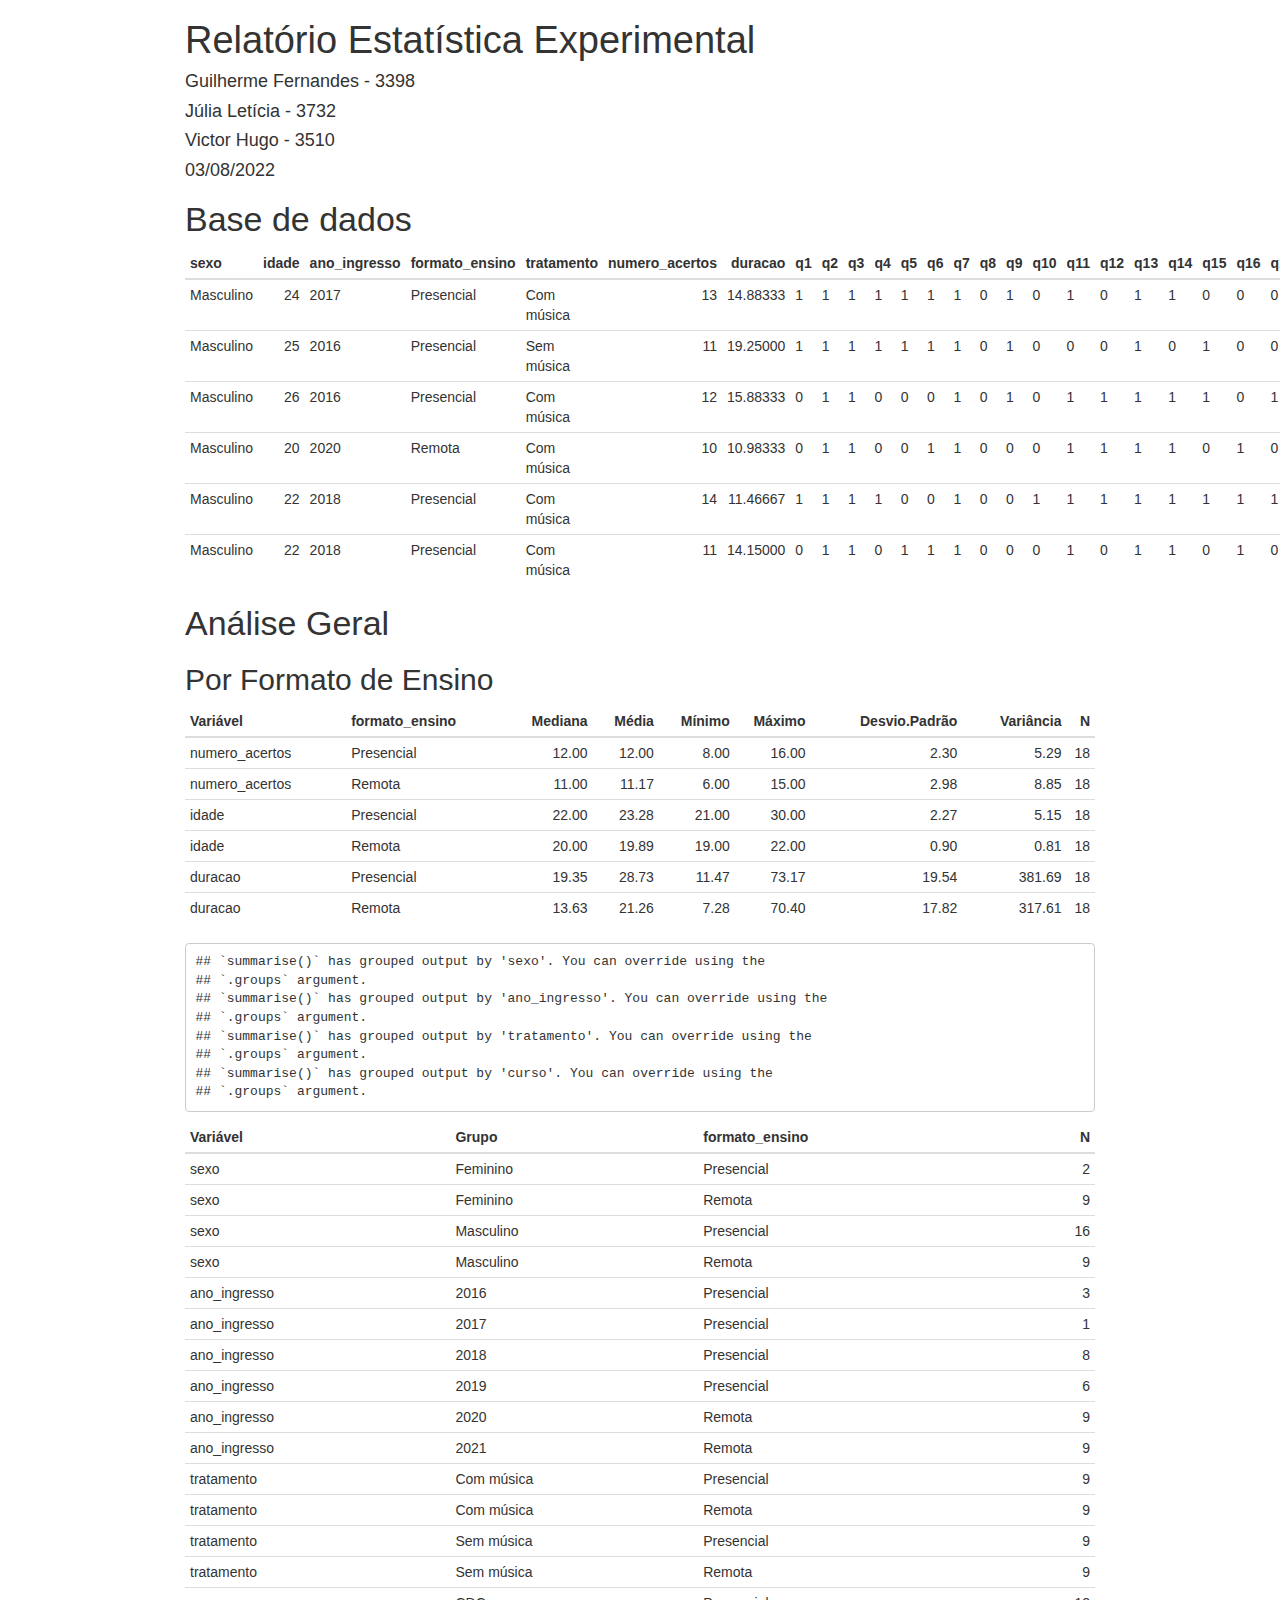
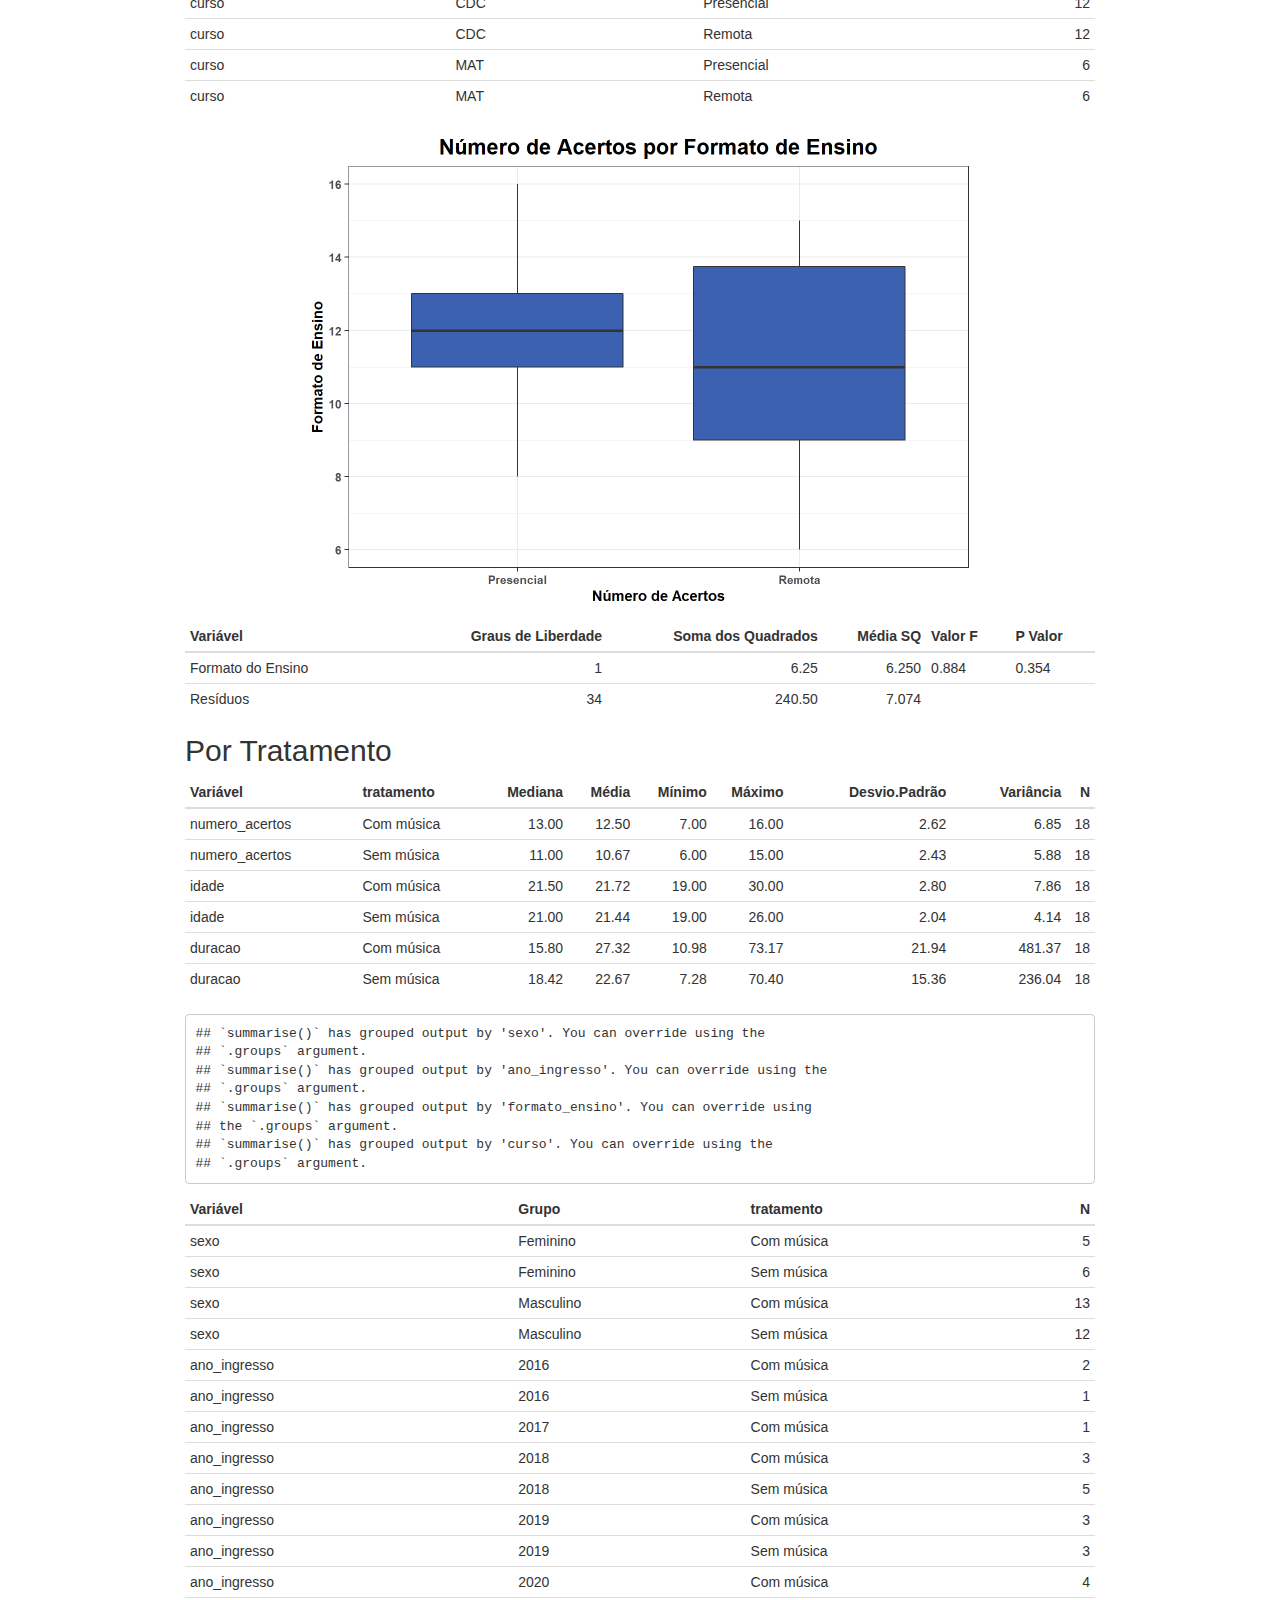
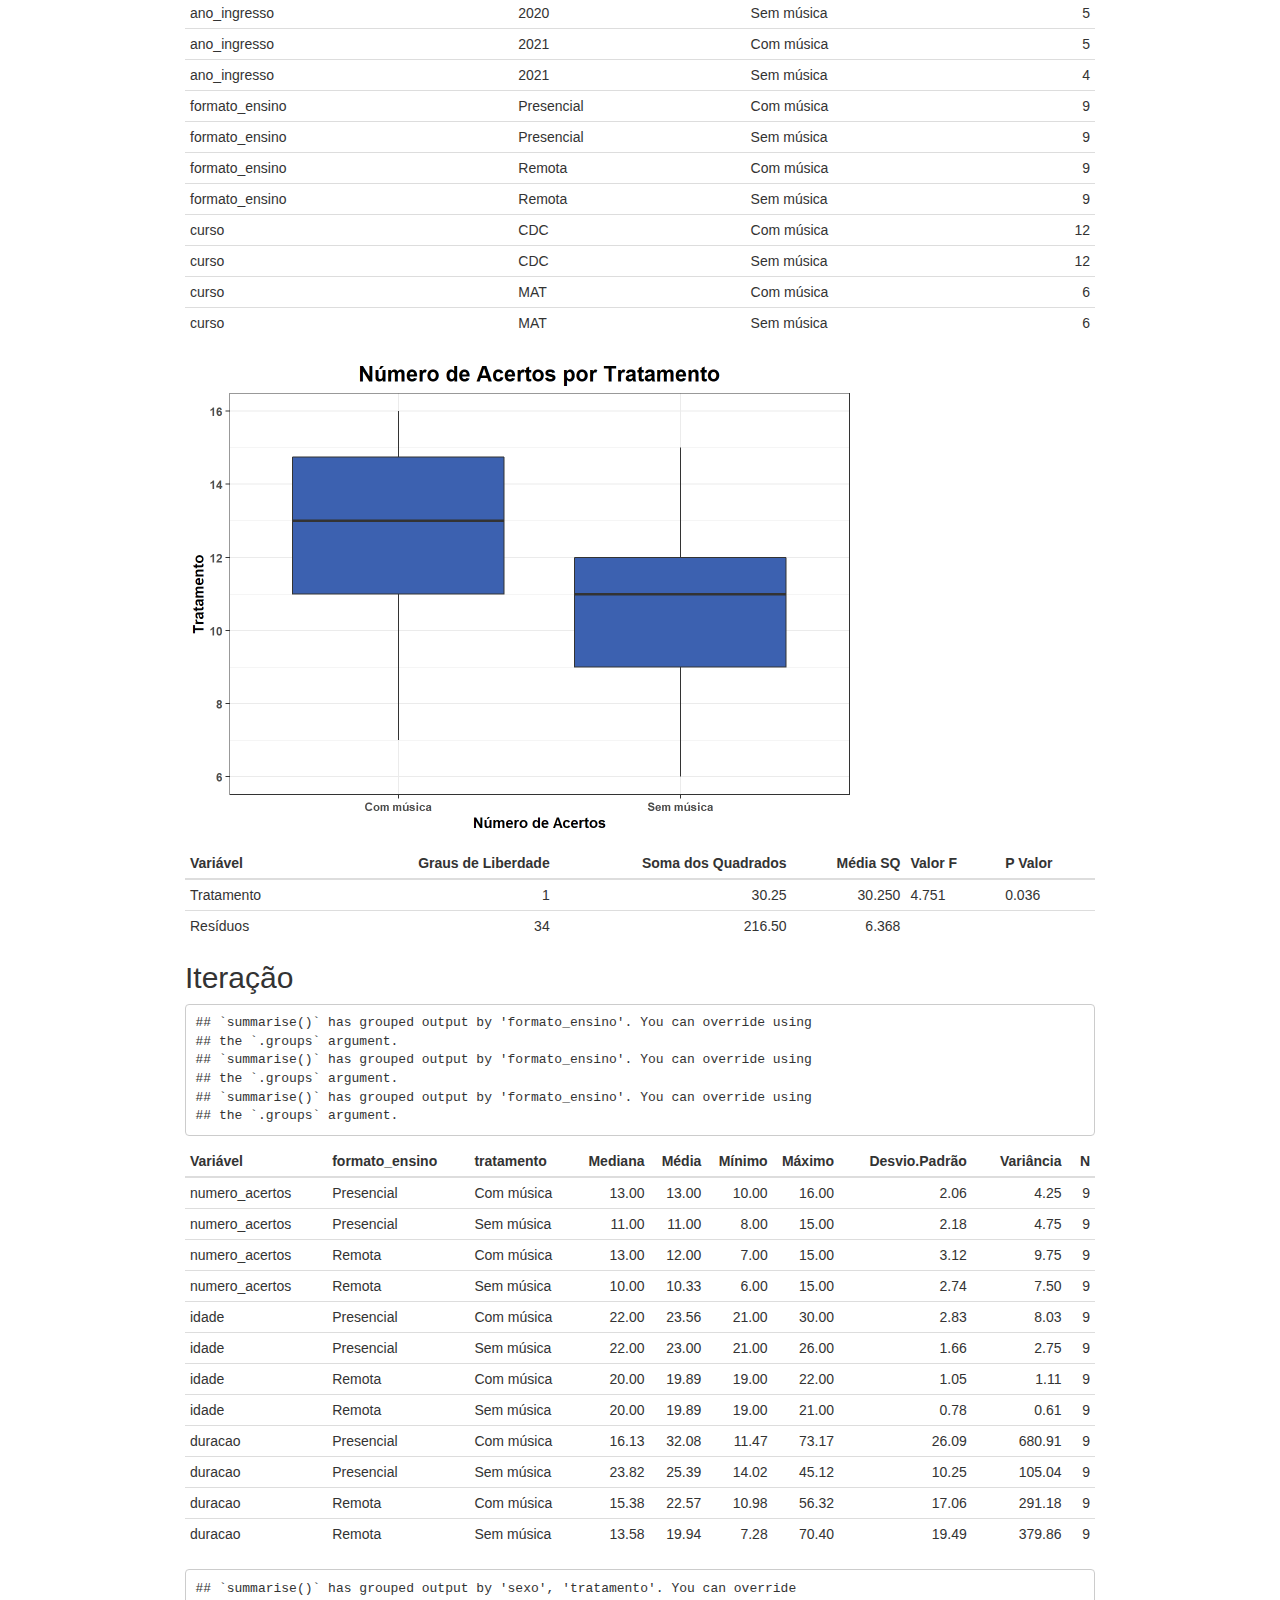
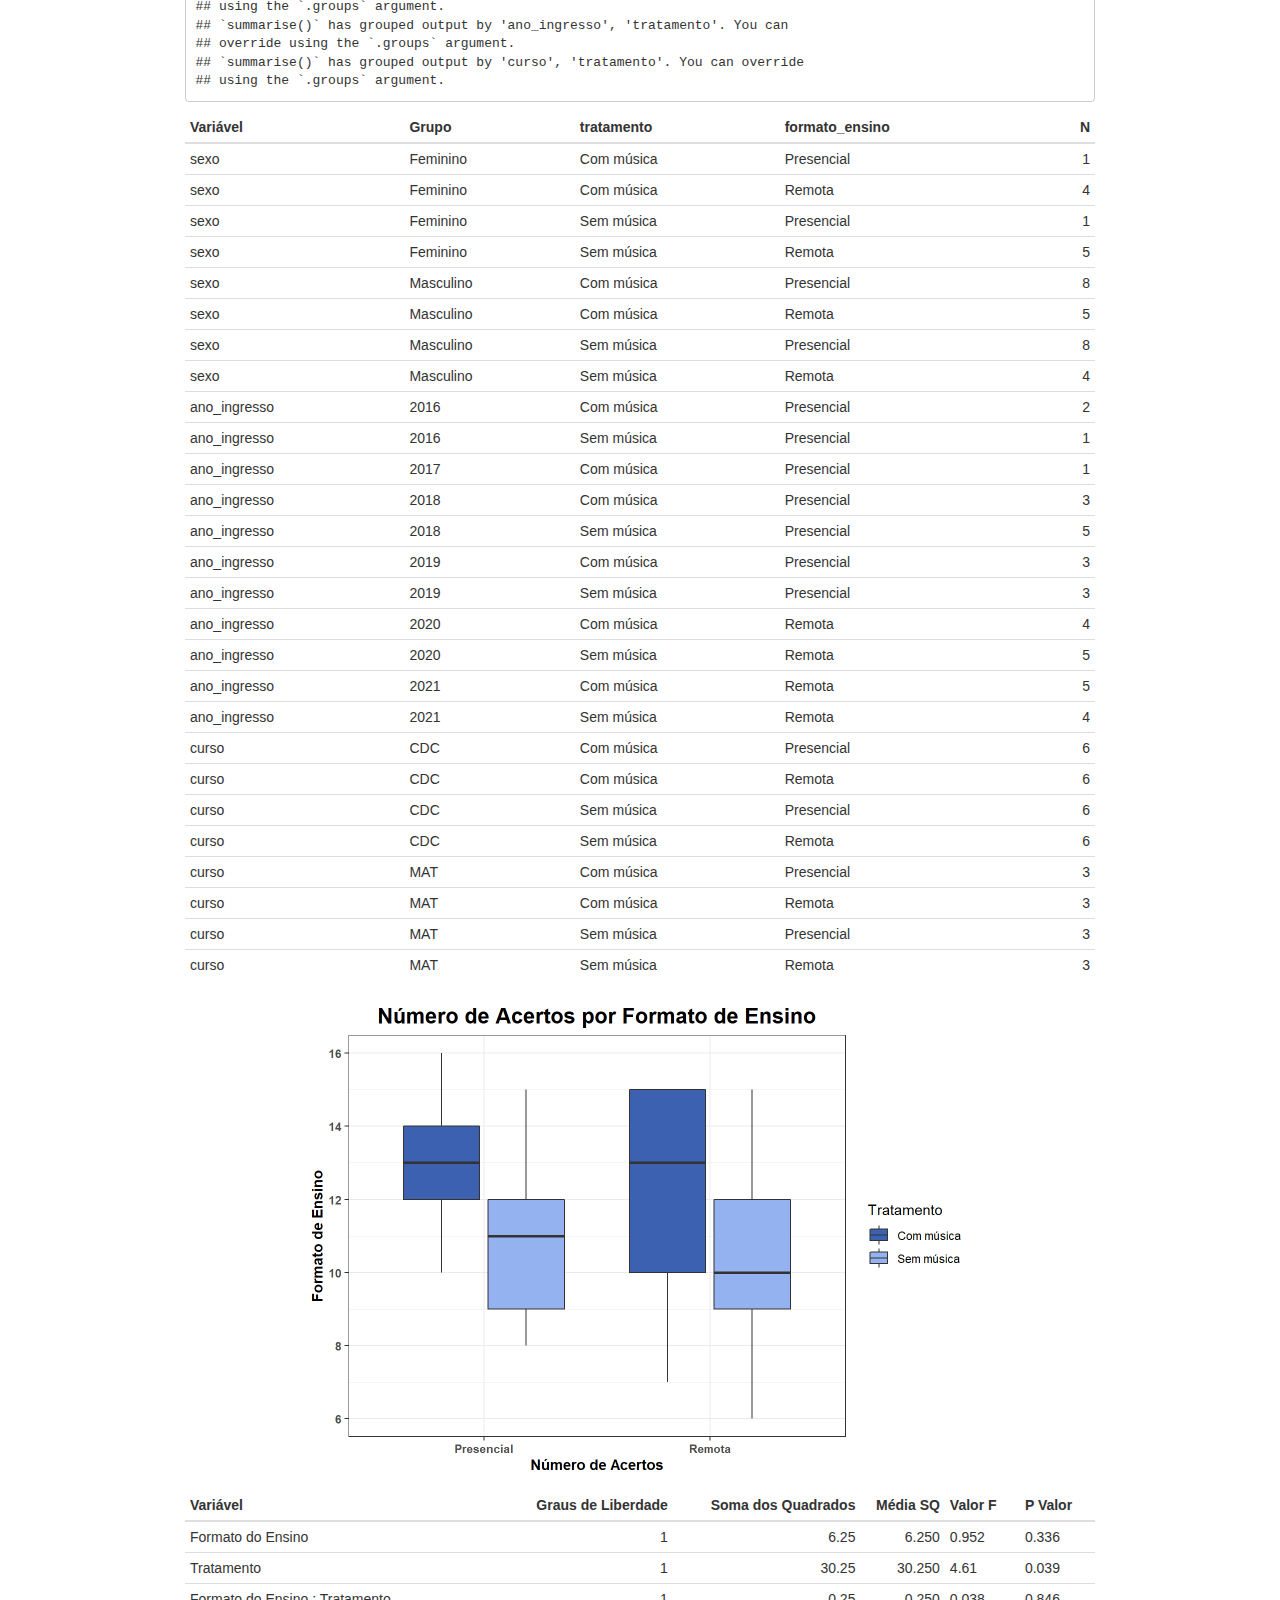
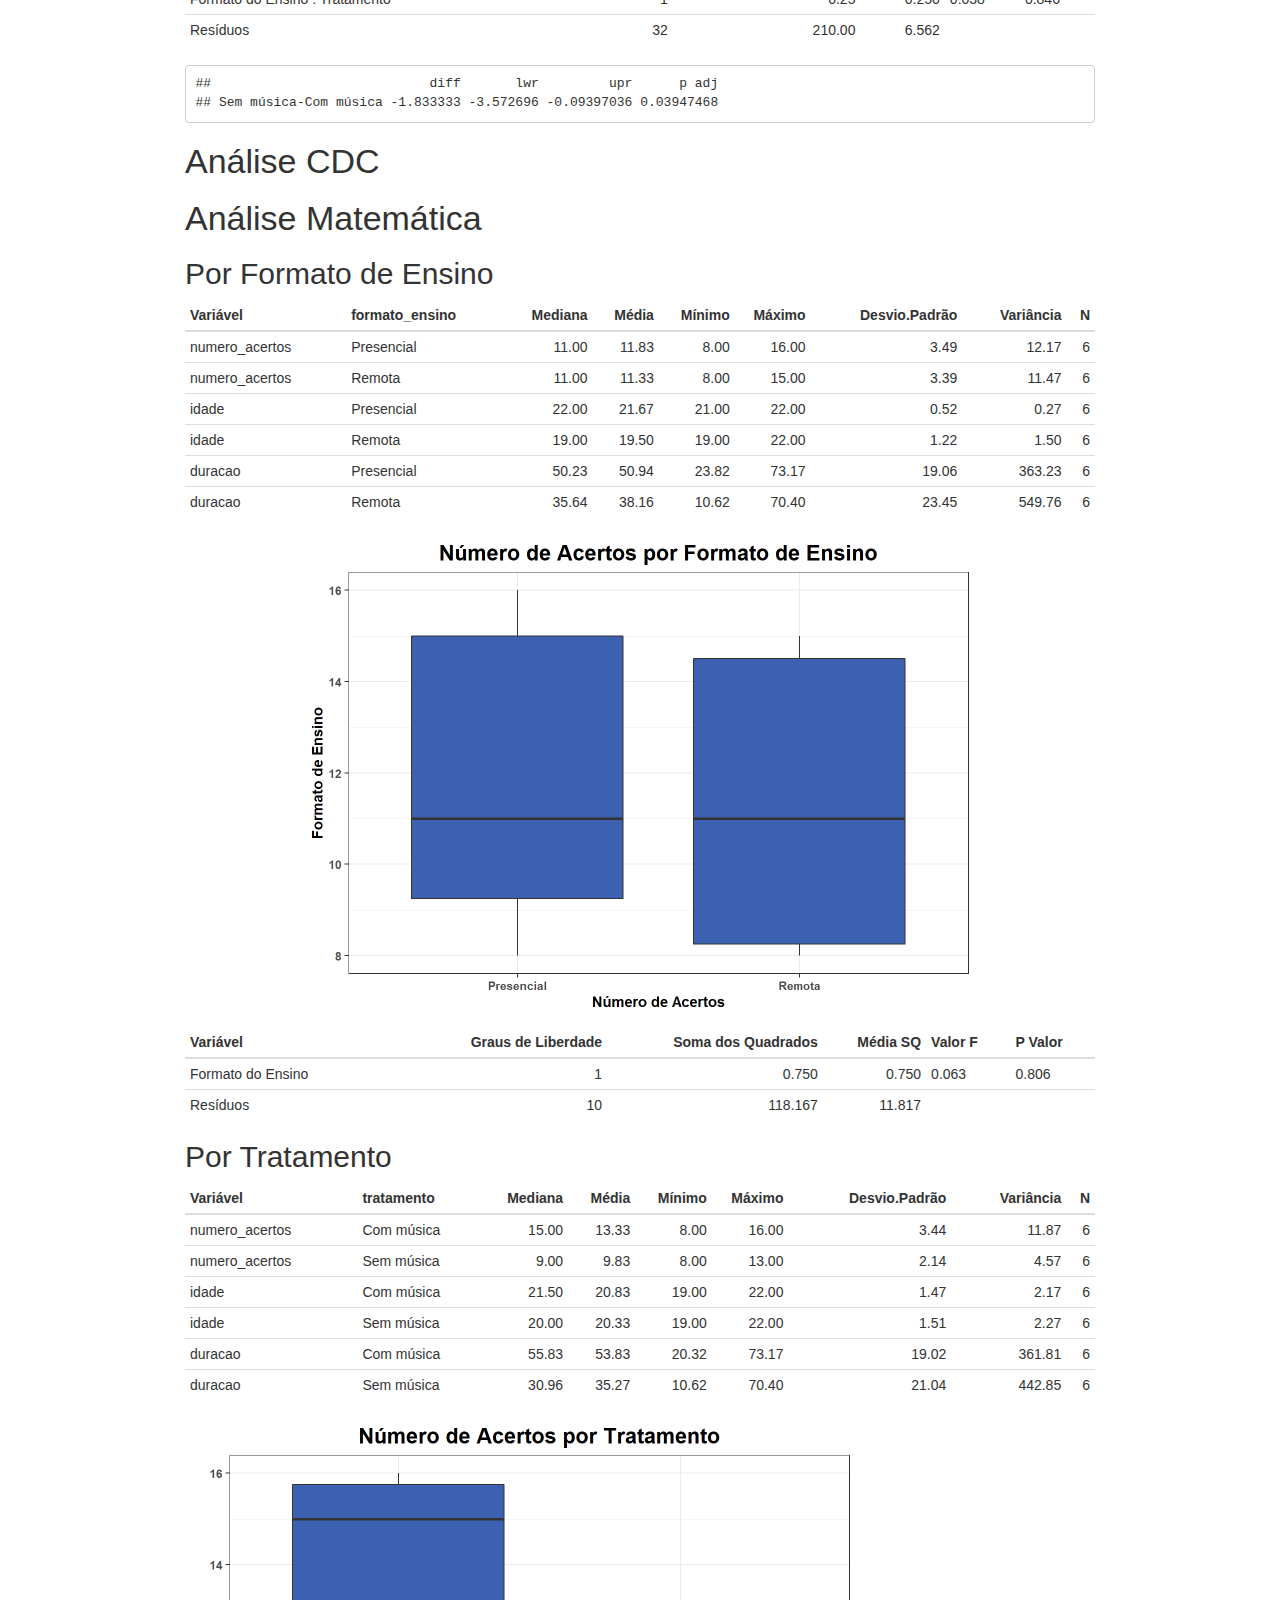
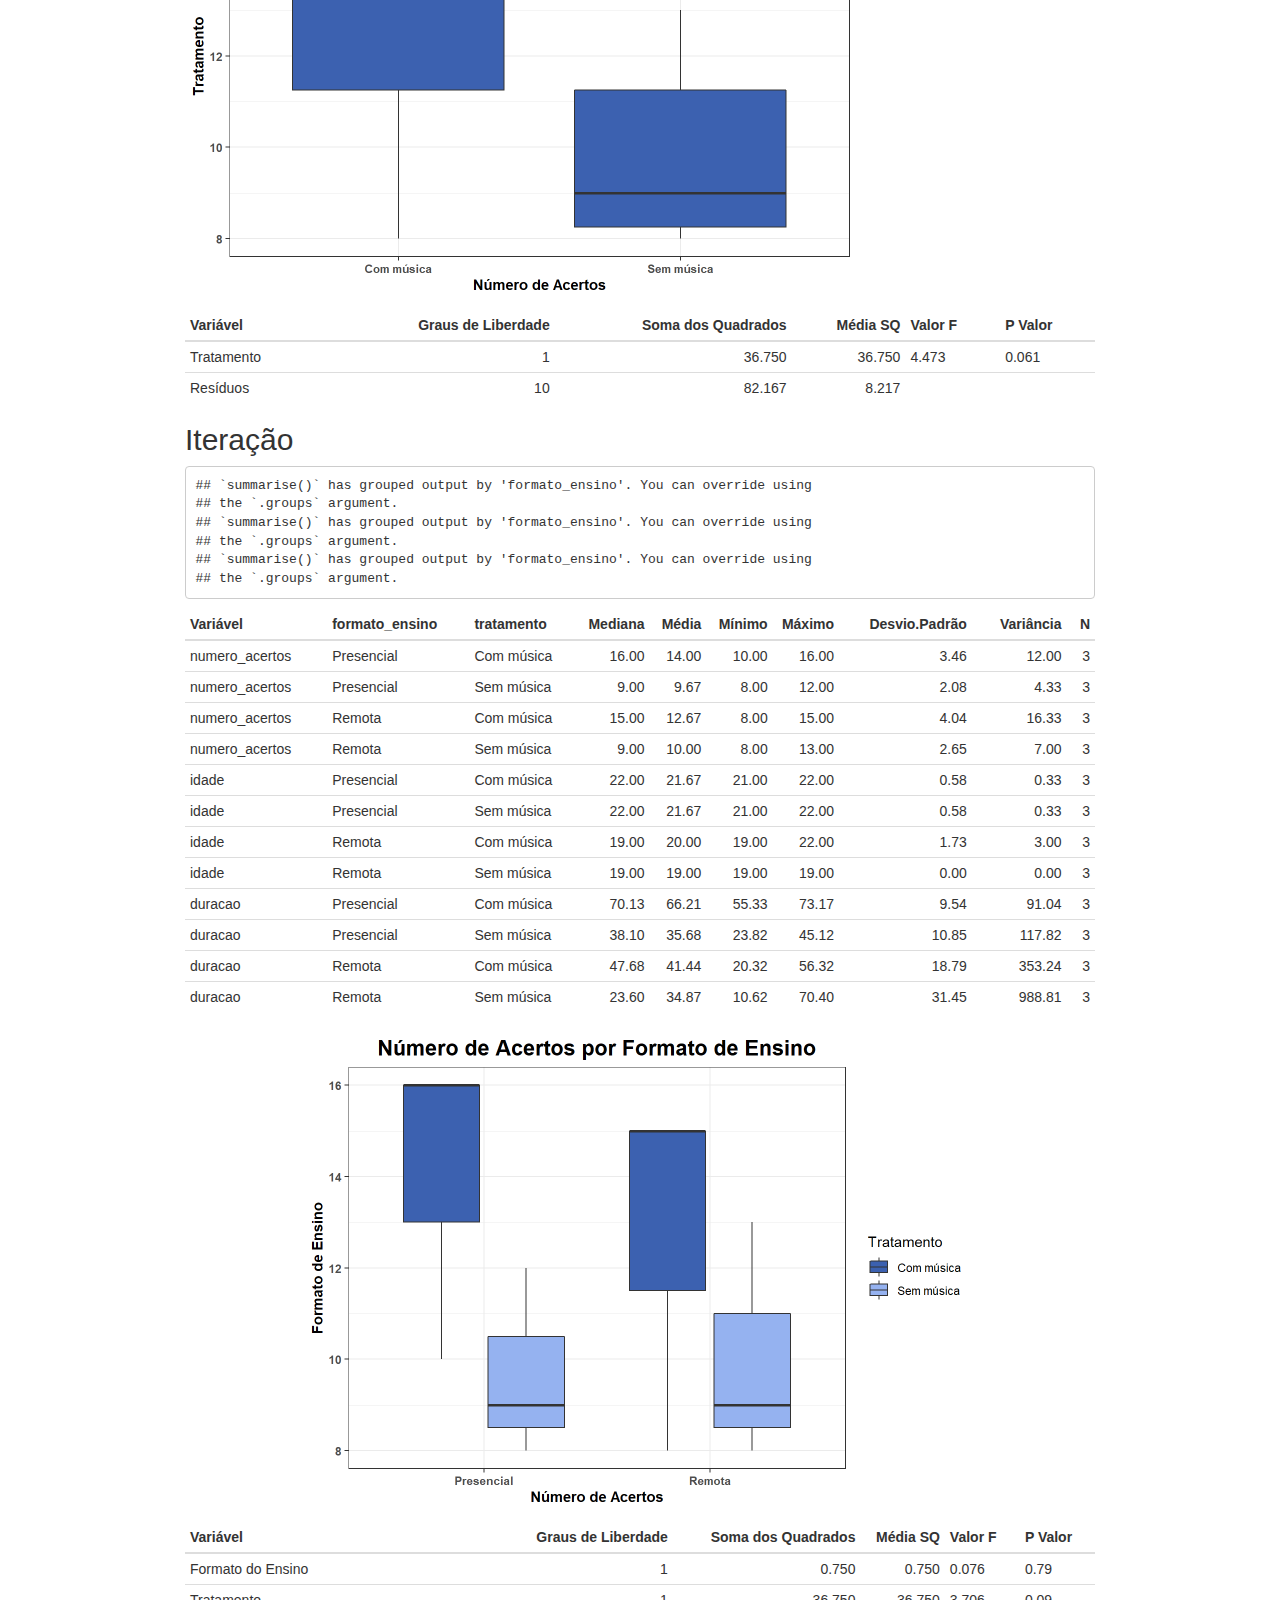
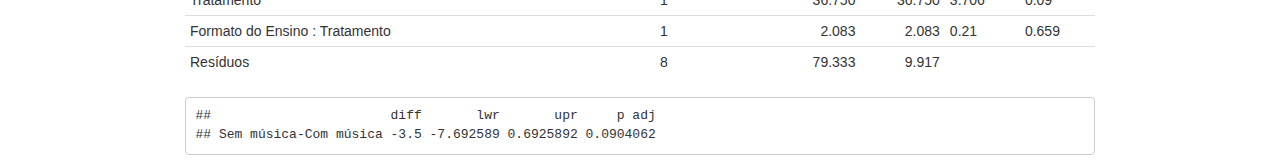
==== commit 8855ca36: "Geral e Matematica" ====
--- a/Relatorio/index.html
+++ b/Relatorio/index.html
@@ -374,23 +374,6 @@
 </div>
 
 
-<pre class="r"><code># descritiva &lt;- function(df, variavel, grupo) {
-#   variavel &lt;- dplyr::sym(variavel)
-#   grupo &lt;- dplyr::sym(grupo)
-#   
-#   
-#   resultado &lt;- df %&gt;% 
-#       dplyr::group_by(!!grupo) %&gt;% 
-#       dplyr::summarise(&quot;Mediana&quot; = round(median(!!variavel), 2),
-#                                        &quot;Média&quot; = round(mean(!!variavel), 2),
-#                                        &quot;Mínimo&quot; = round(min(!!variavel), 2),
-#                                        &quot;Máximo&quot; = round(max(!!variavel), 2),
-#                                        &quot;Desvio Padrão&quot; = round(sd(!!variavel), 2),
-#                                        &quot;Variância&quot; = round(var(!!variavel), 2))
-#     resultado[, &quot;Variável&quot;] &lt;- variavel
-#     resultado &lt;- resultado %&gt;% dplyr::relocate(&quot;Variável&quot;, .before = 1)  
-#   return(resultado)
-# }</code></pre>
 <div id="base-de-dados" class="section level1">
 <h1>Base de dados</h1>
 <table style="width:100%;">
@@ -642,8 +625,230 @@
 </div>
 <div id="análise-geral" class="section level1">
 <h1>Análise Geral</h1>
-<div id="por-bloco" class="section level2">
-<h2>Por Bloco</h2>
+<div id="por-formato-de-ensino" class="section level2">
+<h2>Por Formato de Ensino</h2>
+<table style="width:100%;">
+<colgroup>
+<col width="17%" />
+<col width="17%" />
+<col width="9%" />
+<col width="7%" />
+<col width="8%" />
+<col width="8%" />
+<col width="16%" />
+<col width="11%" />
+<col width="3%" />
+</colgroup>
+<thead>
+<tr class="header">
+<th align="left">Variável</th>
+<th align="left">formato_ensino</th>
+<th align="right">Mediana</th>
+<th align="right">Média</th>
+<th align="right">Mínimo</th>
+<th align="right">Máximo</th>
+<th align="right">Desvio.Padrão</th>
+<th align="right">Variância</th>
+<th align="right">N</th>
+</tr>
+</thead>
+<tbody>
+<tr class="odd">
+<td align="left">numero_acertos</td>
+<td align="left">Presencial</td>
+<td align="right">12.00</td>
+<td align="right">12.00</td>
+<td align="right">8.00</td>
+<td align="right">16.00</td>
+<td align="right">2.30</td>
+<td align="right">5.29</td>
+<td align="right">18</td>
+</tr>
+<tr class="even">
+<td align="left">numero_acertos</td>
+<td align="left">Remota</td>
+<td align="right">11.00</td>
+<td align="right">11.17</td>
+<td align="right">6.00</td>
+<td align="right">15.00</td>
+<td align="right">2.98</td>
+<td align="right">8.85</td>
+<td align="right">18</td>
+</tr>
+<tr class="odd">
+<td align="left">idade</td>
+<td align="left">Presencial</td>
+<td align="right">22.00</td>
+<td align="right">23.28</td>
+<td align="right">21.00</td>
+<td align="right">30.00</td>
+<td align="right">2.27</td>
+<td align="right">5.15</td>
+<td align="right">18</td>
+</tr>
+<tr class="even">
+<td align="left">idade</td>
+<td align="left">Remota</td>
+<td align="right">20.00</td>
+<td align="right">19.89</td>
+<td align="right">19.00</td>
+<td align="right">22.00</td>
+<td align="right">0.90</td>
+<td align="right">0.81</td>
+<td align="right">18</td>
+</tr>
+<tr class="odd">
+<td align="left">duracao</td>
+<td align="left">Presencial</td>
+<td align="right">19.35</td>
+<td align="right">28.73</td>
+<td align="right">11.47</td>
+<td align="right">73.17</td>
+<td align="right">19.54</td>
+<td align="right">381.69</td>
+<td align="right">18</td>
+</tr>
+<tr class="even">
+<td align="left">duracao</td>
+<td align="left">Remota</td>
+<td align="right">13.63</td>
+<td align="right">21.26</td>
+<td align="right">7.28</td>
+<td align="right">70.40</td>
+<td align="right">17.82</td>
+<td align="right">317.61</td>
+<td align="right">18</td>
+</tr>
+</tbody>
+</table>
+<pre><code>## `summarise()` has grouped output by &#39;sexo&#39;. You can override using the
+## `.groups` argument.
+## `summarise()` has grouped output by &#39;ano_ingresso&#39;. You can override using the
+## `.groups` argument.
+## `summarise()` has grouped output by &#39;tratamento&#39;. You can override using the
+## `.groups` argument.
+## `summarise()` has grouped output by &#39;curso&#39;. You can override using the
+## `.groups` argument.</code></pre>
+<table>
+<thead>
+<tr class="header">
+<th align="left">Variável</th>
+<th align="left">Grupo</th>
+<th align="left">formato_ensino</th>
+<th align="right">N</th>
+</tr>
+</thead>
+<tbody>
+<tr class="odd">
+<td align="left">sexo</td>
+<td align="left">Feminino</td>
+<td align="left">Presencial</td>
+<td align="right">2</td>
+</tr>
+<tr class="even">
+<td align="left">sexo</td>
+<td align="left">Feminino</td>
+<td align="left">Remota</td>
+<td align="right">9</td>
+</tr>
+<tr class="odd">
+<td align="left">sexo</td>
+<td align="left">Masculino</td>
+<td align="left">Presencial</td>
+<td align="right">16</td>
+</tr>
+<tr class="even">
+<td align="left">sexo</td>
+<td align="left">Masculino</td>
+<td align="left">Remota</td>
+<td align="right">9</td>
+</tr>
+<tr class="odd">
+<td align="left">ano_ingresso</td>
+<td align="left">2016</td>
+<td align="left">Presencial</td>
+<td align="right">3</td>
+</tr>
+<tr class="even">
+<td align="left">ano_ingresso</td>
+<td align="left">2017</td>
+<td align="left">Presencial</td>
+<td align="right">1</td>
+</tr>
+<tr class="odd">
+<td align="left">ano_ingresso</td>
+<td align="left">2018</td>
+<td align="left">Presencial</td>
+<td align="right">8</td>
+</tr>
+<tr class="even">
+<td align="left">ano_ingresso</td>
+<td align="left">2019</td>
+<td align="left">Presencial</td>
+<td align="right">6</td>
+</tr>
+<tr class="odd">
+<td align="left">ano_ingresso</td>
+<td align="left">2020</td>
+<td align="left">Remota</td>
+<td align="right">9</td>
+</tr>
+<tr class="even">
+<td align="left">ano_ingresso</td>
+<td align="left">2021</td>
+<td align="left">Remota</td>
+<td align="right">9</td>
+</tr>
+<tr class="odd">
+<td align="left">tratamento</td>
+<td align="left">Com música</td>
+<td align="left">Presencial</td>
+<td align="right">9</td>
+</tr>
+<tr class="even">
+<td align="left">tratamento</td>
+<td align="left">Com música</td>
+<td align="left">Remota</td>
+<td align="right">9</td>
+</tr>
+<tr class="odd">
+<td align="left">tratamento</td>
+<td align="left">Sem música</td>
+<td align="left">Presencial</td>
+<td align="right">9</td>
+</tr>
+<tr class="even">
+<td align="left">tratamento</td>
+<td align="left">Sem música</td>
+<td align="left">Remota</td>
+<td align="right">9</td>
+</tr>
+<tr class="odd">
+<td align="left">curso</td>
+<td align="left">CDC</td>
+<td align="left">Presencial</td>
+<td align="right">12</td>
+</tr>
+<tr class="even">
+<td align="left">curso</td>
+<td align="left">CDC</td>
+<td align="left">Remota</td>
+<td align="right">12</td>
+</tr>
+<tr class="odd">
+<td align="left">curso</td>
+<td align="left">MAT</td>
+<td align="left">Presencial</td>
+<td align="right">6</td>
+</tr>
+<tr class="even">
+<td align="left">curso</td>
+<td align="left">MAT</td>
+<td align="left">Remota</td>
+<td align="right">6</td>
+</tr>
+</tbody>
+</table>
 <p><img src="[data-uri]" width="672" style="display: block; margin: auto;" /></p>
 <table>
 <colgroup>
@@ -686,16 +891,259 @@
 </div>
 <div id="por-tratamento" class="section level2">
 <h2>Por Tratamento</h2>
-<pre class="r"><code>boxplot(
-  df = base,
-  Y = &quot;numero_acertos&quot;,
-  X = &quot;tratamento&quot;,
-  Title = &quot;Número de Acertos por Tratamento&quot;,
-  labelX = &quot;Número de Acertos&quot;,
-  labelY = &quot;Tratamento&quot;
-)</code></pre>
+<table style="width:100%;">
+<colgroup>
+<col width="18%" />
+<col width="13%" />
+<col width="9%" />
+<col width="7%" />
+<col width="8%" />
+<col width="8%" />
+<col width="17%" />
+<col width="12%" />
+<col width="3%" />
+</colgroup>
+<thead>
+<tr class="header">
+<th align="left">Variável</th>
+<th align="left">tratamento</th>
+<th align="right">Mediana</th>
+<th align="right">Média</th>
+<th align="right">Mínimo</th>
+<th align="right">Máximo</th>
+<th align="right">Desvio.Padrão</th>
+<th align="right">Variância</th>
+<th align="right">N</th>
+</tr>
+</thead>
+<tbody>
+<tr class="odd">
+<td align="left">numero_acertos</td>
+<td align="left">Com música</td>
+<td align="right">13.00</td>
+<td align="right">12.50</td>
+<td align="right">7.00</td>
+<td align="right">16.00</td>
+<td align="right">2.62</td>
+<td align="right">6.85</td>
+<td align="right">18</td>
+</tr>
+<tr class="even">
+<td align="left">numero_acertos</td>
+<td align="left">Sem música</td>
+<td align="right">11.00</td>
+<td align="right">10.67</td>
+<td align="right">6.00</td>
+<td align="right">15.00</td>
+<td align="right">2.43</td>
+<td align="right">5.88</td>
+<td align="right">18</td>
+</tr>
+<tr class="odd">
+<td align="left">idade</td>
+<td align="left">Com música</td>
+<td align="right">21.50</td>
+<td align="right">21.72</td>
+<td align="right">19.00</td>
+<td align="right">30.00</td>
+<td align="right">2.80</td>
+<td align="right">7.86</td>
+<td align="right">18</td>
+</tr>
+<tr class="even">
+<td align="left">idade</td>
+<td align="left">Sem música</td>
+<td align="right">21.00</td>
+<td align="right">21.44</td>
+<td align="right">19.00</td>
+<td align="right">26.00</td>
+<td align="right">2.04</td>
+<td align="right">4.14</td>
+<td align="right">18</td>
+</tr>
+<tr class="odd">
+<td align="left">duracao</td>
+<td align="left">Com música</td>
+<td align="right">15.80</td>
+<td align="right">27.32</td>
+<td align="right">10.98</td>
+<td align="right">73.17</td>
+<td align="right">21.94</td>
+<td align="right">481.37</td>
+<td align="right">18</td>
+</tr>
+<tr class="even">
+<td align="left">duracao</td>
+<td align="left">Sem música</td>
+<td align="right">18.42</td>
+<td align="right">22.67</td>
+<td align="right">7.28</td>
+<td align="right">70.40</td>
+<td align="right">15.36</td>
+<td align="right">236.04</td>
+<td align="right">18</td>
+</tr>
+</tbody>
+</table>
+<pre><code>## `summarise()` has grouped output by &#39;sexo&#39;. You can override using the
+## `.groups` argument.
+## `summarise()` has grouped output by &#39;ano_ingresso&#39;. You can override using the
+## `.groups` argument.
+## `summarise()` has grouped output by &#39;formato_ensino&#39;. You can override using
+## the `.groups` argument.
+## `summarise()` has grouped output by &#39;curso&#39;. You can override using the
+## `.groups` argument.</code></pre>
+<table>
+<thead>
+<tr class="header">
+<th align="left">Variável</th>
+<th align="left">Grupo</th>
+<th align="left">tratamento</th>
+<th align="right">N</th>
+</tr>
+</thead>
+<tbody>
+<tr class="odd">
+<td align="left">sexo</td>
+<td align="left">Feminino</td>
+<td align="left">Com música</td>
+<td align="right">5</td>
+</tr>
+<tr class="even">
+<td align="left">sexo</td>
+<td align="left">Feminino</td>
+<td align="left">Sem música</td>
+<td align="right">6</td>
+</tr>
+<tr class="odd">
+<td align="left">sexo</td>
+<td align="left">Masculino</td>
+<td align="left">Com música</td>
+<td align="right">13</td>
+</tr>
+<tr class="even">
+<td align="left">sexo</td>
+<td align="left">Masculino</td>
+<td align="left">Sem música</td>
+<td align="right">12</td>
+</tr>
+<tr class="odd">
+<td align="left">ano_ingresso</td>
+<td align="left">2016</td>
+<td align="left">Com música</td>
+<td align="right">2</td>
+</tr>
+<tr class="even">
+<td align="left">ano_ingresso</td>
+<td align="left">2016</td>
+<td align="left">Sem música</td>
+<td align="right">1</td>
+</tr>
+<tr class="odd">
+<td align="left">ano_ingresso</td>
+<td align="left">2017</td>
+<td align="left">Com música</td>
+<td align="right">1</td>
+</tr>
+<tr class="even">
+<td align="left">ano_ingresso</td>
+<td align="left">2018</td>
+<td align="left">Com música</td>
+<td align="right">3</td>
+</tr>
+<tr class="odd">
+<td align="left">ano_ingresso</td>
+<td align="left">2018</td>
+<td align="left">Sem música</td>
+<td align="right">5</td>
+</tr>
+<tr class="even">
+<td align="left">ano_ingresso</td>
+<td align="left">2019</td>
+<td align="left">Com música</td>
+<td align="right">3</td>
+</tr>
+<tr class="odd">
+<td align="left">ano_ingresso</td>
+<td align="left">2019</td>
+<td align="left">Sem música</td>
+<td align="right">3</td>
+</tr>
+<tr class="even">
+<td align="left">ano_ingresso</td>
+<td align="left">2020</td>
+<td align="left">Com música</td>
+<td align="right">4</td>
+</tr>
+<tr class="odd">
+<td align="left">ano_ingresso</td>
+<td align="left">2020</td>
+<td align="left">Sem música</td>
+<td align="right">5</td>
+</tr>
+<tr class="even">
+<td align="left">ano_ingresso</td>
+<td align="left">2021</td>
+<td align="left">Com música</td>
+<td align="right">5</td>
+</tr>
+<tr class="odd">
+<td align="left">ano_ingresso</td>
+<td align="left">2021</td>
+<td align="left">Sem música</td>
+<td align="right">4</td>
+</tr>
+<tr class="even">
+<td align="left">formato_ensino</td>
+<td align="left">Presencial</td>
+<td align="left">Com música</td>
+<td align="right">9</td>
+</tr>
+<tr class="odd">
+<td align="left">formato_ensino</td>
+<td align="left">Presencial</td>
+<td align="left">Sem música</td>
+<td align="right">9</td>
+</tr>
+<tr class="even">
+<td align="left">formato_ensino</td>
+<td align="left">Remota</td>
+<td align="left">Com música</td>
+<td align="right">9</td>
+</tr>
+<tr class="odd">
+<td align="left">formato_ensino</td>
+<td align="left">Remota</td>
+<td align="left">Sem música</td>
+<td align="right">9</td>
+</tr>
+<tr class="even">
+<td align="left">curso</td>
+<td align="left">CDC</td>
+<td align="left">Com música</td>
+<td align="right">12</td>
+</tr>
+<tr class="odd">
+<td align="left">curso</td>
+<td align="left">CDC</td>
+<td align="left">Sem música</td>
+<td align="right">12</td>
+</tr>
+<tr class="even">
+<td align="left">curso</td>
+<td align="left">MAT</td>
+<td align="left">Com música</td>
+<td align="right">6</td>
+</tr>
+<tr class="odd">
+<td align="left">curso</td>
+<td align="left">MAT</td>
+<td align="left">Sem música</td>
+<td align="right">6</td>
+</tr>
+</tbody>
+</table>
 <p><img src="[data-uri]" width="672" /></p>
-<pre class="r"><code>Anova(baseCDC, &quot;numero_acertos ~ tratamento&quot;, c(&quot;Tratamento&quot;))[[2]] %&gt;% knitr::kable()</code></pre>
 <table style="width:100%;">
 <colgroup>
 <col width="14%" />
@@ -719,16 +1167,16 @@
 <tr class="odd">
 <td align="left">Tratamento</td>
 <td align="right">1</td>
-<td align="right">6.000</td>
-<td align="right">6.000</td>
-<td align="left">1.083</td>
-<td align="left">0.309</td>
+<td align="right">30.25</td>
+<td align="right">30.250</td>
+<td align="left">4.751</td>
+<td align="left">0.036</td>
 </tr>
 <tr class="even">
 <td align="left">Resíduos</td>
-<td align="right">22</td>
-<td align="right">121.833</td>
-<td align="right">5.538</td>
+<td align="right">34</td>
+<td align="right">216.50</td>
+<td align="right">6.368</td>
 <td align="left"></td>
 <td align="left"></td>
 </tr>
@@ -737,8 +1185,395 @@
 </div>
 <div id="iteração" class="section level2">
 <h2>Iteração</h2>
+<pre><code>## `summarise()` has grouped output by &#39;formato_ensino&#39;. You can override using
+## the `.groups` argument.
+## `summarise()` has grouped output by &#39;formato_ensino&#39;. You can override using
+## the `.groups` argument.
+## `summarise()` has grouped output by &#39;formato_ensino&#39;. You can override using
+## the `.groups` argument.</code></pre>
+<table style="width:100%;">
+<colgroup>
+<col width="15%" />
+<col width="15%" />
+<col width="11%" />
+<col width="8%" />
+<col width="6%" />
+<col width="7%" />
+<col width="7%" />
+<col width="14%" />
+<col width="10%" />
+<col width="3%" />
+</colgroup>
+<thead>
+<tr class="header">
+<th align="left">Variável</th>
+<th align="left">formato_ensino</th>
+<th align="left">tratamento</th>
+<th align="right">Mediana</th>
+<th align="right">Média</th>
+<th align="right">Mínimo</th>
+<th align="right">Máximo</th>
+<th align="right">Desvio.Padrão</th>
+<th align="right">Variância</th>
+<th align="right">N</th>
+</tr>
+</thead>
+<tbody>
+<tr class="odd">
+<td align="left">numero_acertos</td>
+<td align="left">Presencial</td>
+<td align="left">Com música</td>
+<td align="right">13.00</td>
+<td align="right">13.00</td>
+<td align="right">10.00</td>
+<td align="right">16.00</td>
+<td align="right">2.06</td>
+<td align="right">4.25</td>
+<td align="right">9</td>
+</tr>
+<tr class="even">
+<td align="left">numero_acertos</td>
+<td align="left">Presencial</td>
+<td align="left">Sem música</td>
+<td align="right">11.00</td>
+<td align="right">11.00</td>
+<td align="right">8.00</td>
+<td align="right">15.00</td>
+<td align="right">2.18</td>
+<td align="right">4.75</td>
+<td align="right">9</td>
+</tr>
+<tr class="odd">
+<td align="left">numero_acertos</td>
+<td align="left">Remota</td>
+<td align="left">Com música</td>
+<td align="right">13.00</td>
+<td align="right">12.00</td>
+<td align="right">7.00</td>
+<td align="right">15.00</td>
+<td align="right">3.12</td>
+<td align="right">9.75</td>
+<td align="right">9</td>
+</tr>
+<tr class="even">
+<td align="left">numero_acertos</td>
+<td align="left">Remota</td>
+<td align="left">Sem música</td>
+<td align="right">10.00</td>
+<td align="right">10.33</td>
+<td align="right">6.00</td>
+<td align="right">15.00</td>
+<td align="right">2.74</td>
+<td align="right">7.50</td>
+<td align="right">9</td>
+</tr>
+<tr class="odd">
+<td align="left">idade</td>
+<td align="left">Presencial</td>
+<td align="left">Com música</td>
+<td align="right">22.00</td>
+<td align="right">23.56</td>
+<td align="right">21.00</td>
+<td align="right">30.00</td>
+<td align="right">2.83</td>
+<td align="right">8.03</td>
+<td align="right">9</td>
+</tr>
+<tr class="even">
+<td align="left">idade</td>
+<td align="left">Presencial</td>
+<td align="left">Sem música</td>
+<td align="right">22.00</td>
+<td align="right">23.00</td>
+<td align="right">21.00</td>
+<td align="right">26.00</td>
+<td align="right">1.66</td>
+<td align="right">2.75</td>
+<td align="right">9</td>
+</tr>
+<tr class="odd">
+<td align="left">idade</td>
+<td align="left">Remota</td>
+<td align="left">Com música</td>
+<td align="right">20.00</td>
+<td align="right">19.89</td>
+<td align="right">19.00</td>
+<td align="right">22.00</td>
+<td align="right">1.05</td>
+<td align="right">1.11</td>
+<td align="right">9</td>
+</tr>
+<tr class="even">
+<td align="left">idade</td>
+<td align="left">Remota</td>
+<td align="left">Sem música</td>
+<td align="right">20.00</td>
+<td align="right">19.89</td>
+<td align="right">19.00</td>
+<td align="right">21.00</td>
+<td align="right">0.78</td>
+<td align="right">0.61</td>
+<td align="right">9</td>
+</tr>
+<tr class="odd">
+<td align="left">duracao</td>
+<td align="left">Presencial</td>
+<td align="left">Com música</td>
+<td align="right">16.13</td>
+<td align="right">32.08</td>
+<td align="right">11.47</td>
+<td align="right">73.17</td>
+<td align="right">26.09</td>
+<td align="right">680.91</td>
+<td align="right">9</td>
+</tr>
+<tr class="even">
+<td align="left">duracao</td>
+<td align="left">Presencial</td>
+<td align="left">Sem música</td>
+<td align="right">23.82</td>
+<td align="right">25.39</td>
+<td align="right">14.02</td>
+<td align="right">45.12</td>
+<td align="right">10.25</td>
+<td align="right">105.04</td>
+<td align="right">9</td>
+</tr>
+<tr class="odd">
+<td align="left">duracao</td>
+<td align="left">Remota</td>
+<td align="left">Com música</td>
+<td align="right">15.38</td>
+<td align="right">22.57</td>
+<td align="right">10.98</td>
+<td align="right">56.32</td>
+<td align="right">17.06</td>
+<td align="right">291.18</td>
+<td align="right">9</td>
+</tr>
+<tr class="even">
+<td align="left">duracao</td>
+<td align="left">Remota</td>
+<td align="left">Sem música</td>
+<td align="right">13.58</td>
+<td align="right">19.94</td>
+<td align="right">7.28</td>
+<td align="right">70.40</td>
+<td align="right">19.49</td>
+<td align="right">379.86</td>
+<td align="right">9</td>
+</tr>
+</tbody>
+</table>
+<pre><code>## `summarise()` has grouped output by &#39;sexo&#39;, &#39;tratamento&#39;. You can override
+## using the `.groups` argument.
+## `summarise()` has grouped output by &#39;ano_ingresso&#39;, &#39;tratamento&#39;. You can
+## override using the `.groups` argument.
+## `summarise()` has grouped output by &#39;curso&#39;, &#39;tratamento&#39;. You can override
+## using the `.groups` argument.</code></pre>
+<table>
+<thead>
+<tr class="header">
+<th align="left">Variável</th>
+<th align="left">Grupo</th>
+<th align="left">tratamento</th>
+<th align="left">formato_ensino</th>
+<th align="right">N</th>
+</tr>
+</thead>
+<tbody>
+<tr class="odd">
+<td align="left">sexo</td>
+<td align="left">Feminino</td>
+<td align="left">Com música</td>
+<td align="left">Presencial</td>
+<td align="right">1</td>
+</tr>
+<tr class="even">
+<td align="left">sexo</td>
+<td align="left">Feminino</td>
+<td align="left">Com música</td>
+<td align="left">Remota</td>
+<td align="right">4</td>
+</tr>
+<tr class="odd">
+<td align="left">sexo</td>
+<td align="left">Feminino</td>
+<td align="left">Sem música</td>
+<td align="left">Presencial</td>
+<td align="right">1</td>
+</tr>
+<tr class="even">
+<td align="left">sexo</td>
+<td align="left">Feminino</td>
+<td align="left">Sem música</td>
+<td align="left">Remota</td>
+<td align="right">5</td>
+</tr>
+<tr class="odd">
+<td align="left">sexo</td>
+<td align="left">Masculino</td>
+<td align="left">Com música</td>
+<td align="left">Presencial</td>
+<td align="right">8</td>
+</tr>
+<tr class="even">
+<td align="left">sexo</td>
+<td align="left">Masculino</td>
+<td align="left">Com música</td>
+<td align="left">Remota</td>
+<td align="right">5</td>
+</tr>
+<tr class="odd">
+<td align="left">sexo</td>
+<td align="left">Masculino</td>
+<td align="left">Sem música</td>
+<td align="left">Presencial</td>
+<td align="right">8</td>
+</tr>
+<tr class="even">
+<td align="left">sexo</td>
+<td align="left">Masculino</td>
+<td align="left">Sem música</td>
+<td align="left">Remota</td>
+<td align="right">4</td>
+</tr>
+<tr class="odd">
+<td align="left">ano_ingresso</td>
+<td align="left">2016</td>
+<td align="left">Com música</td>
+<td align="left">Presencial</td>
+<td align="right">2</td>
+</tr>
+<tr class="even">
+<td align="left">ano_ingresso</td>
+<td align="left">2016</td>
+<td align="left">Sem música</td>
+<td align="left">Presencial</td>
+<td align="right">1</td>
+</tr>
+<tr class="odd">
+<td align="left">ano_ingresso</td>
+<td align="left">2017</td>
+<td align="left">Com música</td>
+<td align="left">Presencial</td>
+<td align="right">1</td>
+</tr>
+<tr class="even">
+<td align="left">ano_ingresso</td>
+<td align="left">2018</td>
+<td align="left">Com música</td>
+<td align="left">Presencial</td>
+<td align="right">3</td>
+</tr>
+<tr class="odd">
+<td align="left">ano_ingresso</td>
+<td align="left">2018</td>
+<td align="left">Sem música</td>
+<td align="left">Presencial</td>
+<td align="right">5</td>
+</tr>
+<tr class="even">
+<td align="left">ano_ingresso</td>
+<td align="left">2019</td>
+<td align="left">Com música</td>
+<td align="left">Presencial</td>
+<td align="right">3</td>
+</tr>
+<tr class="odd">
+<td align="left">ano_ingresso</td>
+<td align="left">2019</td>
+<td align="left">Sem música</td>
+<td align="left">Presencial</td>
+<td align="right">3</td>
+</tr>
+<tr class="even">
+<td align="left">ano_ingresso</td>
+<td align="left">2020</td>
+<td align="left">Com música</td>
+<td align="left">Remota</td>
+<td align="right">4</td>
+</tr>
+<tr class="odd">
+<td align="left">ano_ingresso</td>
+<td align="left">2020</td>
+<td align="left">Sem música</td>
+<td align="left">Remota</td>
+<td align="right">5</td>
+</tr>
+<tr class="even">
+<td align="left">ano_ingresso</td>
+<td align="left">2021</td>
+<td align="left">Com música</td>
+<td align="left">Remota</td>
+<td align="right">5</td>
+</tr>
+<tr class="odd">
+<td align="left">ano_ingresso</td>
+<td align="left">2021</td>
+<td align="left">Sem música</td>
+<td align="left">Remota</td>
+<td align="right">4</td>
+</tr>
+<tr class="even">
+<td align="left">curso</td>
+<td align="left">CDC</td>
+<td align="left">Com música</td>
+<td align="left">Presencial</td>
+<td align="right">6</td>
+</tr>
+<tr class="odd">
+<td align="left">curso</td>
+<td align="left">CDC</td>
+<td align="left">Com música</td>
+<td align="left">Remota</td>
+<td align="right">6</td>
+</tr>
+<tr class="even">
+<td align="left">curso</td>
+<td align="left">CDC</td>
+<td align="left">Sem música</td>
+<td align="left">Presencial</td>
+<td align="right">6</td>
+</tr>
+<tr class="odd">
+<td align="left">curso</td>
+<td align="left">CDC</td>
+<td align="left">Sem música</td>
+<td align="left">Remota</td>
+<td align="right">6</td>
+</tr>
+<tr class="even">
+<td align="left">curso</td>
+<td align="left">MAT</td>
+<td align="left">Com música</td>
+<td align="left">Presencial</td>
+<td align="right">3</td>
+</tr>
+<tr class="odd">
+<td align="left">curso</td>
+<td align="left">MAT</td>
+<td align="left">Com música</td>
+<td align="left">Remota</td>
+<td align="right">3</td>
+</tr>
+<tr class="even">
+<td align="left">curso</td>
+<td align="left">MAT</td>
+<td align="left">Sem música</td>
+<td align="left">Presencial</td>
+<td align="right">3</td>
+</tr>
+<tr class="odd">
+<td align="left">curso</td>
+<td align="left">MAT</td>
+<td align="left">Sem música</td>
+<td align="left">Remota</td>
+<td align="right">3</td>
+</tr>
+</tbody>
+</table>
 <p><img src="[data-uri]" width="672" style="display: block; margin: auto;" /></p>
-<pre class="r"><code>Anova(base, &quot;numero_acertos ~ formato_ensino * tratamento&quot;, c(&quot;Formato do Ensino&quot;, &quot;Tratamento&quot;, &quot;Formato do Ensino : Tratamento&quot;))[[2]] %&gt;% knitr::kable()</code></pre>
 <table>
 <colgroup>
 <col width="32%" />
@@ -793,6 +1628,8 @@
 </tr>
 </tbody>
 </table>
+<pre><code>##                            diff       lwr         upr      p adj
+## Sem música-Com música -1.833333 -3.572696 -0.09397036 0.03947468</code></pre>
 </div>
 </div>
 <div id="análise-cdc" class="section level1">
@@ -800,6 +1637,518 @@
 </div>
 <div id="análise-matemática" class="section level1">
 <h1>Análise Matemática</h1>
+<div id="por-formato-de-ensino-1" class="section level2">
+<h2>Por Formato de Ensino</h2>
+<table style="width:100%;">
+<colgroup>
+<col width="17%" />
+<col width="17%" />
+<col width="9%" />
+<col width="7%" />
+<col width="8%" />
+<col width="8%" />
+<col width="16%" />
+<col width="11%" />
+<col width="3%" />
+</colgroup>
+<thead>
+<tr class="header">
+<th align="left">Variável</th>
+<th align="left">formato_ensino</th>
+<th align="right">Mediana</th>
+<th align="right">Média</th>
+<th align="right">Mínimo</th>
+<th align="right">Máximo</th>
+<th align="right">Desvio.Padrão</th>
+<th align="right">Variância</th>
+<th align="right">N</th>
+</tr>
+</thead>
+<tbody>
+<tr class="odd">
+<td align="left">numero_acertos</td>
+<td align="left">Presencial</td>
+<td align="right">11.00</td>
+<td align="right">11.83</td>
+<td align="right">8.00</td>
+<td align="right">16.00</td>
+<td align="right">3.49</td>
+<td align="right">12.17</td>
+<td align="right">6</td>
+</tr>
+<tr class="even">
+<td align="left">numero_acertos</td>
+<td align="left">Remota</td>
+<td align="right">11.00</td>
+<td align="right">11.33</td>
+<td align="right">8.00</td>
+<td align="right">15.00</td>
+<td align="right">3.39</td>
+<td align="right">11.47</td>
+<td align="right">6</td>
+</tr>
+<tr class="odd">
+<td align="left">idade</td>
+<td align="left">Presencial</td>
+<td align="right">22.00</td>
+<td align="right">21.67</td>
+<td align="right">21.00</td>
+<td align="right">22.00</td>
+<td align="right">0.52</td>
+<td align="right">0.27</td>
+<td align="right">6</td>
+</tr>
+<tr class="even">
+<td align="left">idade</td>
+<td align="left">Remota</td>
+<td align="right">19.00</td>
+<td align="right">19.50</td>
+<td align="right">19.00</td>
+<td align="right">22.00</td>
+<td align="right">1.22</td>
+<td align="right">1.50</td>
+<td align="right">6</td>
+</tr>
+<tr class="odd">
+<td align="left">duracao</td>
+<td align="left">Presencial</td>
+<td align="right">50.23</td>
+<td align="right">50.94</td>
+<td align="right">23.82</td>
+<td align="right">73.17</td>
+<td align="right">19.06</td>
+<td align="right">363.23</td>
+<td align="right">6</td>
+</tr>
+<tr class="even">
+<td align="left">duracao</td>
+<td align="left">Remota</td>
+<td align="right">35.64</td>
+<td align="right">38.16</td>
+<td align="right">10.62</td>
+<td align="right">70.40</td>
+<td align="right">23.45</td>
+<td align="right">549.76</td>
+<td align="right">6</td>
+</tr>
+</tbody>
+</table>
+<p><img src="[data-uri]" width="672" style="display: block; margin: auto;" /></p>
+<table>
+<colgroup>
+<col width="22%" />
+<col width="23%" />
+<col width="23%" />
+<col width="11%" />
+<col width="9%" />
+<col width="9%" />
+</colgroup>
+<thead>
+<tr class="header">
+<th align="left">Variável</th>
+<th align="right">Graus de Liberdade</th>
+<th align="right">Soma dos Quadrados</th>
+<th align="right">Média SQ</th>
+<th align="left">Valor F</th>
+<th align="left">P Valor</th>
+</tr>
+</thead>
+<tbody>
+<tr class="odd">
+<td align="left">Formato do Ensino</td>
+<td align="right">1</td>
+<td align="right">0.750</td>
+<td align="right">0.750</td>
+<td align="left">0.063</td>
+<td align="left">0.806</td>
+</tr>
+<tr class="even">
+<td align="left">Resíduos</td>
+<td align="right">10</td>
+<td align="right">118.167</td>
+<td align="right">11.817</td>
+<td align="left"></td>
+<td align="left"></td>
+</tr>
+</tbody>
+</table>
+</div>
+<div id="por-tratamento-1" class="section level2">
+<h2>Por Tratamento</h2>
+<table style="width:100%;">
+<colgroup>
+<col width="18%" />
+<col width="13%" />
+<col width="9%" />
+<col width="7%" />
+<col width="8%" />
+<col width="8%" />
+<col width="17%" />
+<col width="12%" />
+<col width="3%" />
+</colgroup>
+<thead>
+<tr class="header">
+<th align="left">Variável</th>
+<th align="left">tratamento</th>
+<th align="right">Mediana</th>
+<th align="right">Média</th>
+<th align="right">Mínimo</th>
+<th align="right">Máximo</th>
+<th align="right">Desvio.Padrão</th>
+<th align="right">Variância</th>
+<th align="right">N</th>
+</tr>
+</thead>
+<tbody>
+<tr class="odd">
+<td align="left">numero_acertos</td>
+<td align="left">Com música</td>
+<td align="right">15.00</td>
+<td align="right">13.33</td>
+<td align="right">8.00</td>
+<td align="right">16.00</td>
+<td align="right">3.44</td>
+<td align="right">11.87</td>
+<td align="right">6</td>
+</tr>
+<tr class="even">
+<td align="left">numero_acertos</td>
+<td align="left">Sem música</td>
+<td align="right">9.00</td>
+<td align="right">9.83</td>
+<td align="right">8.00</td>
+<td align="right">13.00</td>
+<td align="right">2.14</td>
+<td align="right">4.57</td>
+<td align="right">6</td>
+</tr>
+<tr class="odd">
+<td align="left">idade</td>
+<td align="left">Com música</td>
+<td align="right">21.50</td>
+<td align="right">20.83</td>
+<td align="right">19.00</td>
+<td align="right">22.00</td>
+<td align="right">1.47</td>
+<td align="right">2.17</td>
+<td align="right">6</td>
+</tr>
+<tr class="even">
+<td align="left">idade</td>
+<td align="left">Sem música</td>
+<td align="right">20.00</td>
+<td align="right">20.33</td>
+<td align="right">19.00</td>
+<td align="right">22.00</td>
+<td align="right">1.51</td>
+<td align="right">2.27</td>
+<td align="right">6</td>
+</tr>
+<tr class="odd">
+<td align="left">duracao</td>
+<td align="left">Com música</td>
+<td align="right">55.83</td>
+<td align="right">53.83</td>
+<td align="right">20.32</td>
+<td align="right">73.17</td>
+<td align="right">19.02</td>
+<td align="right">361.81</td>
+<td align="right">6</td>
+</tr>
+<tr class="even">
+<td align="left">duracao</td>
+<td align="left">Sem música</td>
+<td align="right">30.96</td>
+<td align="right">35.27</td>
+<td align="right">10.62</td>
+<td align="right">70.40</td>
+<td align="right">21.04</td>
+<td align="right">442.85</td>
+<td align="right">6</td>
+</tr>
+</tbody>
+</table>
+<p><img src="[data-uri]" width="672" /></p>
+<table style="width:100%;">
+<colgroup>
+<col width="14%" />
+<col width="25%" />
+<col width="25%" />
+<col width="12%" />
+<col width="10%" />
+<col width="10%" />
+</colgroup>
+<thead>
+<tr class="header">
+<th align="left">Variável</th>
+<th align="right">Graus de Liberdade</th>
+<th align="right">Soma dos Quadrados</th>
+<th align="right">Média SQ</th>
+<th align="left">Valor F</th>
+<th align="left">P Valor</th>
+</tr>
+</thead>
+<tbody>
+<tr class="odd">
+<td align="left">Tratamento</td>
+<td align="right">1</td>
+<td align="right">36.750</td>
+<td align="right">36.750</td>
+<td align="left">4.473</td>
+<td align="left">0.061</td>
+</tr>
+<tr class="even">
+<td align="left">Resíduos</td>
+<td align="right">10</td>
+<td align="right">82.167</td>
+<td align="right">8.217</td>
+<td align="left"></td>
+<td align="left"></td>
+</tr>
+</tbody>
+</table>
+</div>
+<div id="iteração-1" class="section level2">
+<h2>Iteração</h2>
+<pre><code>## `summarise()` has grouped output by &#39;formato_ensino&#39;. You can override using
+## the `.groups` argument.
+## `summarise()` has grouped output by &#39;formato_ensino&#39;. You can override using
+## the `.groups` argument.
+## `summarise()` has grouped output by &#39;formato_ensino&#39;. You can override using
+## the `.groups` argument.</code></pre>
+<table style="width:100%;">
+<colgroup>
+<col width="15%" />
+<col width="15%" />
+<col width="11%" />
+<col width="8%" />
+<col width="6%" />
+<col width="7%" />
+<col width="7%" />
+<col width="14%" />
+<col width="10%" />
+<col width="3%" />
+</colgroup>
+<thead>
+<tr class="header">
+<th align="left">Variável</th>
+<th align="left">formato_ensino</th>
+<th align="left">tratamento</th>
+<th align="right">Mediana</th>
+<th align="right">Média</th>
+<th align="right">Mínimo</th>
+<th align="right">Máximo</th>
+<th align="right">Desvio.Padrão</th>
+<th align="right">Variância</th>
+<th align="right">N</th>
+</tr>
+</thead>
+<tbody>
+<tr class="odd">
+<td align="left">numero_acertos</td>
+<td align="left">Presencial</td>
+<td align="left">Com música</td>
+<td align="right">16.00</td>
+<td align="right">14.00</td>
+<td align="right">10.00</td>
+<td align="right">16.00</td>
+<td align="right">3.46</td>
+<td align="right">12.00</td>
+<td align="right">3</td>
+</tr>
+<tr class="even">
+<td align="left">numero_acertos</td>
+<td align="left">Presencial</td>
+<td align="left">Sem música</td>
+<td align="right">9.00</td>
+<td align="right">9.67</td>
+<td align="right">8.00</td>
+<td align="right">12.00</td>
+<td align="right">2.08</td>
+<td align="right">4.33</td>
+<td align="right">3</td>
+</tr>
+<tr class="odd">
+<td align="left">numero_acertos</td>
+<td align="left">Remota</td>
+<td align="left">Com música</td>
+<td align="right">15.00</td>
+<td align="right">12.67</td>
+<td align="right">8.00</td>
+<td align="right">15.00</td>
+<td align="right">4.04</td>
+<td align="right">16.33</td>
+<td align="right">3</td>
+</tr>
+<tr class="even">
+<td align="left">numero_acertos</td>
+<td align="left">Remota</td>
+<td align="left">Sem música</td>
+<td align="right">9.00</td>
+<td align="right">10.00</td>
+<td align="right">8.00</td>
+<td align="right">13.00</td>
+<td align="right">2.65</td>
+<td align="right">7.00</td>
+<td align="right">3</td>
+</tr>
+<tr class="odd">
+<td align="left">idade</td>
+<td align="left">Presencial</td>
+<td align="left">Com música</td>
+<td align="right">22.00</td>
+<td align="right">21.67</td>
+<td align="right">21.00</td>
+<td align="right">22.00</td>
+<td align="right">0.58</td>
+<td align="right">0.33</td>
+<td align="right">3</td>
+</tr>
+<tr class="even">
+<td align="left">idade</td>
+<td align="left">Presencial</td>
+<td align="left">Sem música</td>
+<td align="right">22.00</td>
+<td align="right">21.67</td>
+<td align="right">21.00</td>
+<td align="right">22.00</td>
+<td align="right">0.58</td>
+<td align="right">0.33</td>
+<td align="right">3</td>
+</tr>
+<tr class="odd">
+<td align="left">idade</td>
+<td align="left">Remota</td>
+<td align="left">Com música</td>
+<td align="right">19.00</td>
+<td align="right">20.00</td>
+<td align="right">19.00</td>
+<td align="right">22.00</td>
+<td align="right">1.73</td>
+<td align="right">3.00</td>
+<td align="right">3</td>
+</tr>
+<tr class="even">
+<td align="left">idade</td>
+<td align="left">Remota</td>
+<td align="left">Sem música</td>
+<td align="right">19.00</td>
+<td align="right">19.00</td>
+<td align="right">19.00</td>
+<td align="right">19.00</td>
+<td align="right">0.00</td>
+<td align="right">0.00</td>
+<td align="right">3</td>
+</tr>
+<tr class="odd">
+<td align="left">duracao</td>
+<td align="left">Presencial</td>
+<td align="left">Com música</td>
+<td align="right">70.13</td>
+<td align="right">66.21</td>
+<td align="right">55.33</td>
+<td align="right">73.17</td>
+<td align="right">9.54</td>
+<td align="right">91.04</td>
+<td align="right">3</td>
+</tr>
+<tr class="even">
+<td align="left">duracao</td>
+<td align="left">Presencial</td>
+<td align="left">Sem música</td>
+<td align="right">38.10</td>
+<td align="right">35.68</td>
+<td align="right">23.82</td>
+<td align="right">45.12</td>
+<td align="right">10.85</td>
+<td align="right">117.82</td>
+<td align="right">3</td>
+</tr>
+<tr class="odd">
+<td align="left">duracao</td>
+<td align="left">Remota</td>
+<td align="left">Com música</td>
+<td align="right">47.68</td>
+<td align="right">41.44</td>
+<td align="right">20.32</td>
+<td align="right">56.32</td>
+<td align="right">18.79</td>
+<td align="right">353.24</td>
+<td align="right">3</td>
+</tr>
+<tr class="even">
+<td align="left">duracao</td>
+<td align="left">Remota</td>
+<td align="left">Sem música</td>
+<td align="right">23.60</td>
+<td align="right">34.87</td>
+<td align="right">10.62</td>
+<td align="right">70.40</td>
+<td align="right">31.45</td>
+<td align="right">988.81</td>
+<td align="right">3</td>
+</tr>
+</tbody>
+</table>
+<p><img src="[data-uri]" width="672" style="display: block; margin: auto;" /></p>
+<table>
+<colgroup>
+<col width="32%" />
+<col width="20%" />
+<col width="20%" />
+<col width="9%" />
+<col width="8%" />
+<col width="8%" />
+</colgroup>
+<thead>
+<tr class="header">
+<th align="left">Variável</th>
+<th align="right">Graus de Liberdade</th>
+<th align="right">Soma dos Quadrados</th>
+<th align="right">Média SQ</th>
+<th align="left">Valor F</th>
+<th align="left">P Valor</th>
+</tr>
+</thead>
+<tbody>
+<tr class="odd">
+<td align="left">Formato do Ensino</td>
+<td align="right">1</td>
+<td align="right">0.750</td>
+<td align="right">0.750</td>
+<td align="left">0.076</td>
+<td align="left">0.79</td>
+</tr>
+<tr class="even">
+<td align="left">Tratamento</td>
+<td align="right">1</td>
+<td align="right">36.750</td>
+<td align="right">36.750</td>
+<td align="left">3.706</td>
+<td align="left">0.09</td>
+</tr>
+<tr class="odd">
+<td align="left">Formato do Ensino : Tratamento</td>
+<td align="right">1</td>
+<td align="right">2.083</td>
+<td align="right">2.083</td>
+<td align="left">0.21</td>
+<td align="left">0.659</td>
+</tr>
+<tr class="even">
+<td align="left">Resíduos</td>
+<td align="right">8</td>
+<td align="right">79.333</td>
+<td align="right">9.917</td>
+<td align="left"></td>
+<td align="left"></td>
+</tr>
+</tbody>
+</table>
+<pre><code>##                       diff       lwr       upr     p adj
+## Sem música-Com música -3.5 -7.692589 0.6925892 0.0904062</code></pre>
+</div>
 </div>
 
 
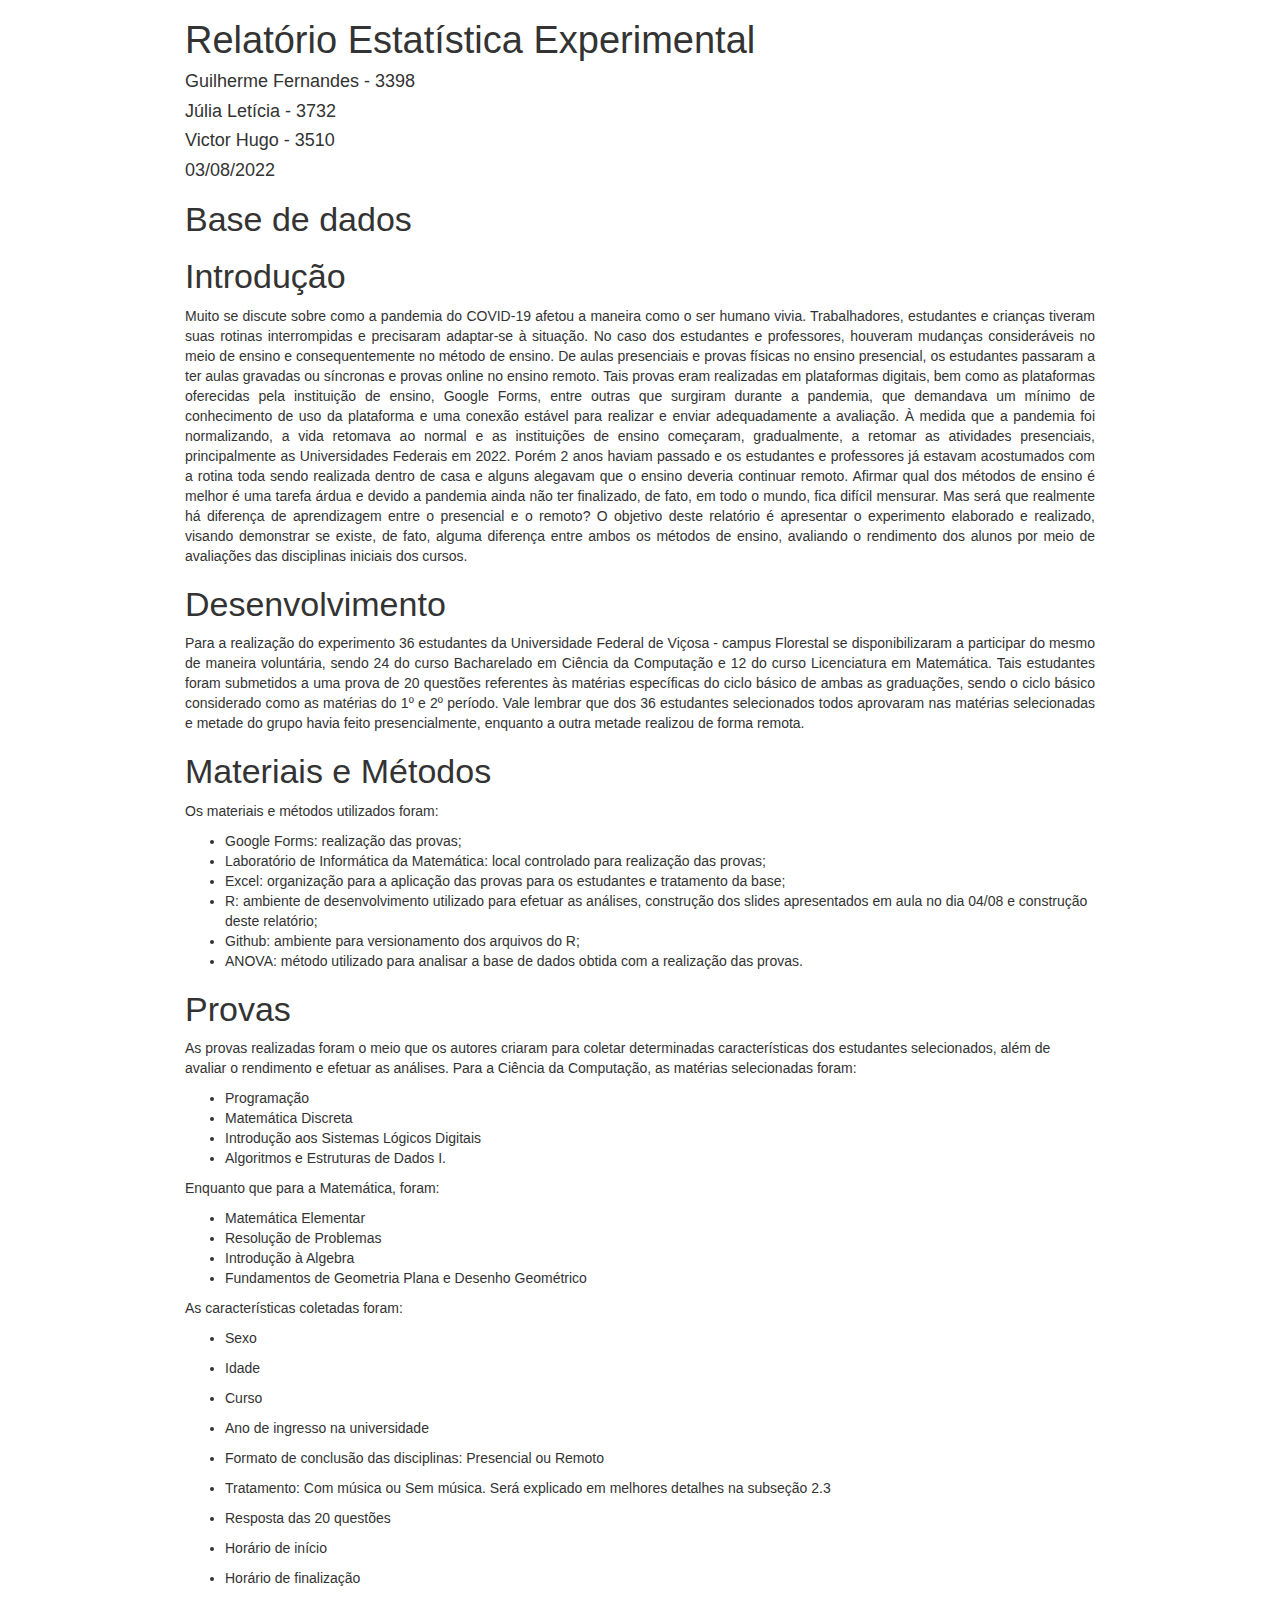
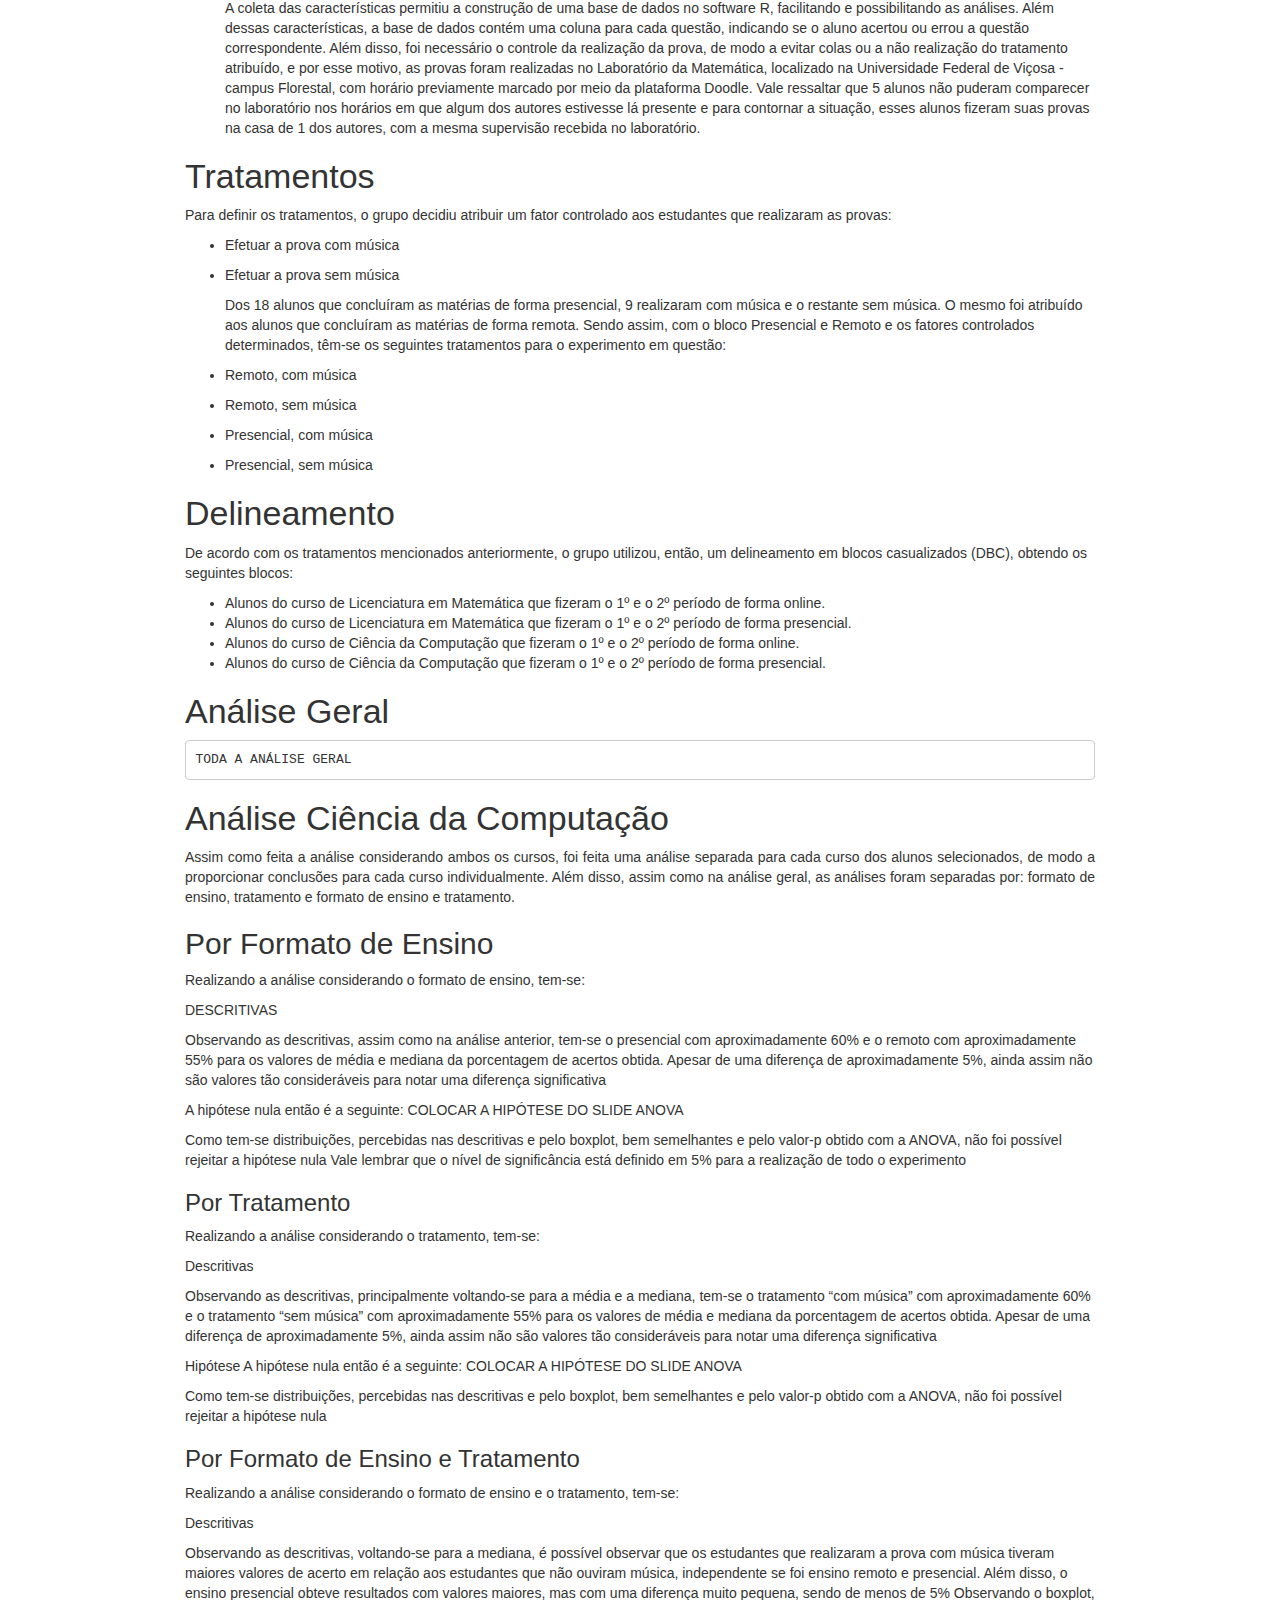
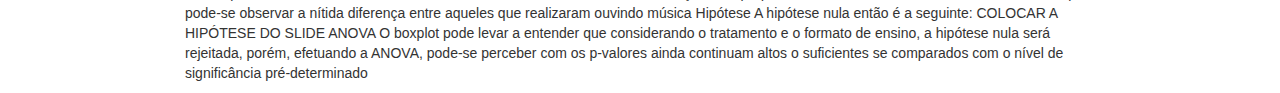
==== commit f494f028: "indo para o pc" ====
--- a/Relatorio/index.html
+++ b/Relatorio/index.html
@@ -376,1778 +376,222 @@
 
 <div id="base-de-dados" class="section level1">
 <h1>Base de dados</h1>
-<table style="width:100%;">
-<colgroup>
-<col width="6%" />
-<col width="3%" />
-<col width="8%" />
-<col width="9%" />
-<col width="7%" />
-<col width="9%" />
-<col width="5%" />
-<col width="1%" />
-<col width="1%" />
-<col width="1%" />
-<col width="1%" />
-<col width="1%" />
-<col width="1%" />
-<col width="1%" />
-<col width="1%" />
-<col width="1%" />
-<col width="2%" />
-<col width="2%" />
-<col width="2%" />
-<col width="2%" />
-<col width="2%" />
-<col width="2%" />
-<col width="2%" />
-<col width="2%" />
-<col width="2%" />
-<col width="2%" />
-<col width="2%" />
-<col width="3%" />
-</colgroup>
-<thead>
-<tr class="header">
-<th align="left">sexo</th>
-<th align="right">idade</th>
-<th align="left">ano_ingresso</th>
-<th align="left">formato_ensino</th>
-<th align="left">tratamento</th>
-<th align="right">numero_acertos</th>
-<th align="right">duracao</th>
-<th align="left">q1</th>
-<th align="left">q2</th>
-<th align="left">q3</th>
-<th align="left">q4</th>
-<th align="left">q5</th>
-<th align="left">q6</th>
-<th align="left">q7</th>
-<th align="left">q8</th>
-<th align="left">q9</th>
-<th align="left">q10</th>
-<th align="left">q11</th>
-<th align="left">q12</th>
-<th align="left">q13</th>
-<th align="left">q14</th>
-<th align="left">q15</th>
-<th align="left">q16</th>
-<th align="left">q17</th>
-<th align="left">q18</th>
-<th align="left">q19</th>
-<th align="left">q20</th>
-<th align="left">curso</th>
-</tr>
-</thead>
-<tbody>
-<tr class="odd">
-<td align="left">Masculino</td>
-<td align="right">24</td>
-<td align="left">2017</td>
-<td align="left">Presencial</td>
-<td align="left">Com música</td>
-<td align="right">13</td>
-<td align="right">14.88333</td>
-<td align="left">1</td>
-<td align="left">1</td>
-<td align="left">1</td>
-<td align="left">1</td>
-<td align="left">1</td>
-<td align="left">1</td>
-<td align="left">1</td>
-<td align="left">0</td>
-<td align="left">1</td>
-<td align="left">0</td>
-<td align="left">1</td>
-<td align="left">0</td>
-<td align="left">1</td>
-<td align="left">1</td>
-<td align="left">0</td>
-<td align="left">0</td>
-<td align="left">0</td>
-<td align="left">1</td>
-<td align="left">1</td>
-<td align="left">0</td>
-<td align="left">CDC</td>
-</tr>
-<tr class="even">
-<td align="left">Masculino</td>
-<td align="right">25</td>
-<td align="left">2016</td>
-<td align="left">Presencial</td>
-<td align="left">Sem música</td>
-<td align="right">11</td>
-<td align="right">19.25000</td>
-<td align="left">1</td>
-<td align="left">1</td>
-<td align="left">1</td>
-<td align="left">1</td>
-<td align="left">1</td>
-<td align="left">1</td>
-<td align="left">1</td>
-<td align="left">0</td>
-<td align="left">1</td>
-<td align="left">0</td>
-<td align="left">0</td>
-<td align="left">0</td>
-<td align="left">1</td>
-<td align="left">0</td>
-<td align="left">1</td>
-<td align="left">0</td>
-<td align="left">0</td>
-<td align="left">1</td>
-<td align="left">0</td>
-<td align="left">0</td>
-<td align="left">CDC</td>
-</tr>
-<tr class="odd">
-<td align="left">Masculino</td>
-<td align="right">26</td>
-<td align="left">2016</td>
-<td align="left">Presencial</td>
-<td align="left">Com música</td>
-<td align="right">12</td>
-<td align="right">15.88333</td>
-<td align="left">0</td>
-<td align="left">1</td>
-<td align="left">1</td>
-<td align="left">0</td>
-<td align="left">0</td>
-<td align="left">0</td>
-<td align="left">1</td>
-<td align="left">0</td>
-<td align="left">1</td>
-<td align="left">0</td>
-<td align="left">1</td>
-<td align="left">1</td>
-<td align="left">1</td>
-<td align="left">1</td>
-<td align="left">1</td>
-<td align="left">0</td>
-<td align="left">1</td>
-<td align="left">1</td>
-<td align="left">1</td>
-<td align="left">0</td>
-<td align="left">CDC</td>
-</tr>
-<tr class="even">
-<td align="left">Masculino</td>
-<td align="right">20</td>
-<td align="left">2020</td>
-<td align="left">Remota</td>
-<td align="left">Com música</td>
-<td align="right">10</td>
-<td align="right">10.98333</td>
-<td align="left">0</td>
-<td align="left">1</td>
-<td align="left">1</td>
-<td align="left">0</td>
-<td align="left">0</td>
-<td align="left">1</td>
-<td align="left">1</td>
-<td align="left">0</td>
-<td align="left">0</td>
-<td align="left">0</td>
-<td align="left">1</td>
-<td align="left">1</td>
-<td align="left">1</td>
-<td align="left">1</td>
-<td align="left">0</td>
-<td align="left">1</td>
-<td align="left">0</td>
-<td align="left">1</td>
-<td align="left">0</td>
-<td align="left">0</td>
-<td align="left">CDC</td>
-</tr>
-<tr class="odd">
-<td align="left">Masculino</td>
-<td align="right">22</td>
-<td align="left">2018</td>
-<td align="left">Presencial</td>
-<td align="left">Com música</td>
-<td align="right">14</td>
-<td align="right">11.46667</td>
-<td align="left">1</td>
-<td align="left">1</td>
-<td align="left">1</td>
-<td align="left">1</td>
-<td align="left">0</td>
-<td align="left">0</td>
-<td align="left">1</td>
-<td align="left">0</td>
-<td align="left">0</td>
-<td align="left">1</td>
-<td align="left">1</td>
-<td align="left">1</td>
-<td align="left">1</td>
-<td align="left">1</td>
-<td align="left">1</td>
-<td align="left">1</td>
-<td align="left">1</td>
-<td align="left">1</td>
-<td align="left">0</td>
-<td align="left">0</td>
-<td align="left">CDC</td>
-</tr>
-<tr class="even">
-<td align="left">Masculino</td>
-<td align="right">22</td>
-<td align="left">2018</td>
-<td align="left">Presencial</td>
-<td align="left">Com música</td>
-<td align="right">11</td>
-<td align="right">14.15000</td>
-<td align="left">0</td>
-<td align="left">1</td>
-<td align="left">1</td>
-<td align="left">0</td>
-<td align="left">1</td>
-<td align="left">1</td>
-<td align="left">1</td>
-<td align="left">0</td>
-<td align="left">0</td>
-<td align="left">0</td>
-<td align="left">1</td>
-<td align="left">0</td>
-<td align="left">1</td>
-<td align="left">1</td>
-<td align="left">0</td>
-<td align="left">1</td>
-<td align="left">0</td>
-<td align="left">1</td>
-<td align="left">1</td>
-<td align="left">0</td>
-<td align="left">CDC</td>
-</tr>
-</tbody>
-</table>
+</div>
+<div id="introdução" class="section level1">
+<h1>Introdução</h1>
+<p style="text-align: justify">
+Muito se discute sobre como a pandemia do COVID-19 afetou a maneira como
+o ser humano vivia. Trabalhadores, estudantes e crianças tiveram suas
+rotinas interrompidas e precisaram adaptar-se à situação. No caso dos
+estudantes e professores, houveram mudanças consideráveis no meio de
+ensino e consequentemente no método de ensino. De aulas presenciais e
+provas físicas no ensino presencial, os estudantes passaram a ter aulas
+gravadas ou síncronas e provas online no ensino remoto. Tais provas eram
+realizadas em plataformas digitais, bem como as plataformas oferecidas
+pela instituição de ensino, Google Forms, entre outras que surgiram
+durante a pandemia, que demandava um mínimo de conhecimento de uso da
+plataforma e uma conexão estável para realizar e enviar adequadamente a
+avaliação. À medida que a pandemia foi normalizando, a vida retomava ao
+normal e as instituições de ensino começaram, gradualmente, a retomar as
+atividades presenciais, principalmente as Universidades Federais em
+2022. Porém 2 anos haviam passado e os estudantes e professores já
+estavam acostumados com a rotina toda sendo realizada dentro de casa e
+alguns alegavam que o ensino deveria continuar remoto. Afirmar qual dos
+métodos de ensino é melhor é uma tarefa árdua e devido a pandemia ainda
+não ter finalizado, de fato, em todo o mundo, fica difícil mensurar. Mas
+será que realmente há diferença de aprendizagem entre o presencial e o
+remoto? O objetivo deste relatório é apresentar o experimento elaborado
+e realizado, visando demonstrar se existe, de fato, alguma diferença
+entre ambos os métodos de ensino, avaliando o rendimento dos alunos por
+meio de avaliações das disciplinas iniciais dos cursos.
+</p>
+</div>
+<div id="desenvolvimento" class="section level1">
+<h1>Desenvolvimento</h1>
+<p style="text-align: justify">
+Para a realização do experimento 36 estudantes da Universidade Federal
+de Viçosa - campus Florestal se disponibilizaram a participar do mesmo
+de maneira voluntária, sendo 24 do curso Bacharelado em Ciência da
+Computação e 12 do curso Licenciatura em Matemática. Tais estudantes
+foram submetidos a uma prova de 20 questões referentes às matérias
+específicas do ciclo básico de ambas as graduações, sendo o ciclo básico
+considerado como as matérias do 1º e 2º período. Vale lembrar que dos 36
+estudantes selecionados todos aprovaram nas matérias selecionadas e
+metade do grupo havia feito presencialmente, enquanto a outra metade
+realizou de forma remota.
+</p>
+</div>
+<div id="materiais-e-métodos" class="section level1">
+<h1>Materiais e Métodos</h1>
+<p style="text-align: justify">
+<p>Os materiais e métodos utilizados foram:</p>
+<ul>
+<li>Google Forms: realização das provas;</li>
+<li>Laboratório de Informática da Matemática: local controlado para
+realização das provas;</li>
+<li>Excel: organização para a aplicação das provas para os estudantes e
+tratamento da base;</li>
+<li>R: ambiente de desenvolvimento utilizado para efetuar as análises,
+construção dos slides apresentados em aula no dia 04/08 e construção
+deste relatório;</li>
+<li>Github: ambiente para versionamento dos arquivos do R;</li>
+<li>ANOVA: método utilizado para analisar a base de dados obtida com a
+realização das provas.</li>
+</ul>
+</p>
+</div>
+<div id="provas" class="section level1">
+<h1>Provas</h1>
+<p style="text-align: justify">
+<p>As provas realizadas foram o meio que os autores criaram para coletar
+determinadas características dos estudantes selecionados, além de
+avaliar o rendimento e efetuar as análises. Para a Ciência da
+Computação, as matérias selecionadas foram:</p>
+<ul>
+<li>Programação</li>
+<li>Matemática Discreta</li>
+<li>Introdução aos Sistemas Lógicos Digitais</li>
+<li>Algoritmos e Estruturas de Dados I.</li>
+</ul>
+<p>Enquanto que para a Matemática, foram:</p>
+<ul>
+<li>Matemática Elementar</li>
+<li>Resolução de Problemas</li>
+<li>Introdução à Algebra</li>
+<li>Fundamentos de Geometria Plana e Desenho Geométrico</li>
+</ul>
+<p>As características coletadas foram:</p>
+<ul>
+<li><p>Sexo</p></li>
+<li><p>Idade</p></li>
+<li><p>Curso</p></li>
+<li><p>Ano de ingresso na universidade</p></li>
+<li><p>Formato de conclusão das disciplinas: Presencial ou
+Remoto</p></li>
+<li><p>Tratamento: Com música ou Sem música. Será explicado em melhores
+detalhes na subseção 2.3</p></li>
+<li><p>Resposta das 20 questões</p></li>
+<li><p>Horário de início</p></li>
+<li><p>Horário de finalização</p>
+<p>A coleta das características permitiu a construção de uma base de
+dados no software R, facilitando e possibilitando as análises. Além
+dessas características, a base de dados contém uma coluna para cada
+questão, indicando se o aluno acertou ou errou a questão correspondente.
+Além disso, foi necessário o controle da realização da prova, de modo a
+evitar colas ou a não realização do tratamento atribuído, e por esse
+motivo, as provas foram realizadas no Laboratório da Matemática,
+localizado na Universidade Federal de Viçosa - campus Florestal, com
+horário previamente marcado por meio da plataforma Doodle. Vale
+ressaltar que 5 alunos não puderam comparecer no laboratório nos
+horários em que algum dos autores estivesse lá presente e para contornar
+a situação, esses alunos fizeram suas provas na casa de 1 dos autores,
+com a mesma supervisão recebida no laboratório.</p></li>
+</ul>
+</p>
+</div>
+<div id="tratamentos" class="section level1">
+<h1>Tratamentos</h1>
+<p style="text-align: justify">
+<p>Para definir os tratamentos, o grupo decidiu atribuir um fator
+controlado aos estudantes que realizaram as provas:</p>
+<ul>
+<li><p>Efetuar a prova com música</p></li>
+<li><p>Efetuar a prova sem música</p>
+<p>Dos 18 alunos que concluíram as matérias de forma presencial, 9
+realizaram com música e o restante sem música. O mesmo foi atribuído aos
+alunos que concluíram as matérias de forma remota. Sendo assim, com o
+bloco Presencial e Remoto e os fatores controlados determinados, têm-se
+os seguintes tratamentos para o experimento em questão:</p></li>
+<li><p>Remoto, com música</p></li>
+<li><p>Remoto, sem música</p></li>
+<li><p>Presencial, com música</p></li>
+<li><p>Presencial, sem música</p></li>
+</ul>
+</p>
+</div>
+<div id="delineamento" class="section level1">
+<h1>Delineamento</h1>
+<p style="text-align: justify">
+<p>De acordo com os tratamentos mencionados anteriormente, o grupo
+utilizou, então, um delineamento em blocos casualizados (DBC), obtendo
+os seguintes blocos:</p>
+<ul>
+<li>Alunos do curso de Licenciatura em Matemática que fizeram o 1º e o
+2º período de forma online.</li>
+<li>Alunos do curso de Licenciatura em Matemática que fizeram o 1º e o
+2º período de forma presencial.</li>
+<li>Alunos do curso de Ciência da Computação que fizeram o 1º e o 2º
+período de forma online.</li>
+<li>Alunos do curso de Ciência da Computação que fizeram o 1º e o 2º
+período de forma presencial.</li>
+</ul>
+</p>
 </div>
 <div id="análise-geral" class="section level1">
 <h1>Análise Geral</h1>
+<pre><code>TODA A ANÁLISE GERAL</code></pre>
+</div>
+<div id="análise-ciência-da-computação" class="section level1">
+<h1>Análise Ciência da Computação</h1>
+<p style="text-align: justify">
+Assim como feita a análise considerando ambos os cursos, foi feita uma
+análise separada para cada curso dos alunos selecionados, de modo a
+proporcionar conclusões para cada curso individualmente. Além disso,
+assim como na análise geral, as análises foram separadas por: formato de
+ensino, tratamento e formato de ensino e tratamento.
+</p>
 <div id="por-formato-de-ensino" class="section level2">
 <h2>Por Formato de Ensino</h2>
-<table style="width:100%;">
-<colgroup>
-<col width="17%" />
-<col width="17%" />
-<col width="9%" />
-<col width="7%" />
-<col width="8%" />
-<col width="8%" />
-<col width="16%" />
-<col width="11%" />
-<col width="3%" />
-</colgroup>
-<thead>
-<tr class="header">
-<th align="left">Variável</th>
-<th align="left">formato_ensino</th>
-<th align="right">Mediana</th>
-<th align="right">Média</th>
-<th align="right">Mínimo</th>
-<th align="right">Máximo</th>
-<th align="right">Desvio.Padrão</th>
-<th align="right">Variância</th>
-<th align="right">N</th>
-</tr>
-</thead>
-<tbody>
-<tr class="odd">
-<td align="left">numero_acertos</td>
-<td align="left">Presencial</td>
-<td align="right">12.00</td>
-<td align="right">12.00</td>
-<td align="right">8.00</td>
-<td align="right">16.00</td>
-<td align="right">2.30</td>
-<td align="right">5.29</td>
-<td align="right">18</td>
-</tr>
-<tr class="even">
-<td align="left">numero_acertos</td>
-<td align="left">Remota</td>
-<td align="right">11.00</td>
-<td align="right">11.17</td>
-<td align="right">6.00</td>
-<td align="right">15.00</td>
-<td align="right">2.98</td>
-<td align="right">8.85</td>
-<td align="right">18</td>
-</tr>
-<tr class="odd">
-<td align="left">idade</td>
-<td align="left">Presencial</td>
-<td align="right">22.00</td>
-<td align="right">23.28</td>
-<td align="right">21.00</td>
-<td align="right">30.00</td>
-<td align="right">2.27</td>
-<td align="right">5.15</td>
-<td align="right">18</td>
-</tr>
-<tr class="even">
-<td align="left">idade</td>
-<td align="left">Remota</td>
-<td align="right">20.00</td>
-<td align="right">19.89</td>
-<td align="right">19.00</td>
-<td align="right">22.00</td>
-<td align="right">0.90</td>
-<td align="right">0.81</td>
-<td align="right">18</td>
-</tr>
-<tr class="odd">
-<td align="left">duracao</td>
-<td align="left">Presencial</td>
-<td align="right">19.35</td>
-<td align="right">28.73</td>
-<td align="right">11.47</td>
-<td align="right">73.17</td>
-<td align="right">19.54</td>
-<td align="right">381.69</td>
-<td align="right">18</td>
-</tr>
-<tr class="even">
-<td align="left">duracao</td>
-<td align="left">Remota</td>
-<td align="right">13.63</td>
-<td align="right">21.26</td>
-<td align="right">7.28</td>
-<td align="right">70.40</td>
-<td align="right">17.82</td>
-<td align="right">317.61</td>
-<td align="right">18</td>
-</tr>
-</tbody>
-</table>
-<pre><code>## `summarise()` has grouped output by &#39;sexo&#39;. You can override using the
-## `.groups` argument.
-## `summarise()` has grouped output by &#39;ano_ingresso&#39;. You can override using the
-## `.groups` argument.
-## `summarise()` has grouped output by &#39;tratamento&#39;. You can override using the
-## `.groups` argument.
-## `summarise()` has grouped output by &#39;curso&#39;. You can override using the
-## `.groups` argument.</code></pre>
-<table>
-<thead>
-<tr class="header">
-<th align="left">Variável</th>
-<th align="left">Grupo</th>
-<th align="left">formato_ensino</th>
-<th align="right">N</th>
-</tr>
-</thead>
-<tbody>
-<tr class="odd">
-<td align="left">sexo</td>
-<td align="left">Feminino</td>
-<td align="left">Presencial</td>
-<td align="right">2</td>
-</tr>
-<tr class="even">
-<td align="left">sexo</td>
-<td align="left">Feminino</td>
-<td align="left">Remota</td>
-<td align="right">9</td>
-</tr>
-<tr class="odd">
-<td align="left">sexo</td>
-<td align="left">Masculino</td>
-<td align="left">Presencial</td>
-<td align="right">16</td>
-</tr>
-<tr class="even">
-<td align="left">sexo</td>
-<td align="left">Masculino</td>
-<td align="left">Remota</td>
-<td align="right">9</td>
-</tr>
-<tr class="odd">
-<td align="left">ano_ingresso</td>
-<td align="left">2016</td>
-<td align="left">Presencial</td>
-<td align="right">3</td>
-</tr>
-<tr class="even">
-<td align="left">ano_ingresso</td>
-<td align="left">2017</td>
-<td align="left">Presencial</td>
-<td align="right">1</td>
-</tr>
-<tr class="odd">
-<td align="left">ano_ingresso</td>
-<td align="left">2018</td>
-<td align="left">Presencial</td>
-<td align="right">8</td>
-</tr>
-<tr class="even">
-<td align="left">ano_ingresso</td>
-<td align="left">2019</td>
-<td align="left">Presencial</td>
-<td align="right">6</td>
-</tr>
-<tr class="odd">
-<td align="left">ano_ingresso</td>
-<td align="left">2020</td>
-<td align="left">Remota</td>
-<td align="right">9</td>
-</tr>
-<tr class="even">
-<td align="left">ano_ingresso</td>
-<td align="left">2021</td>
-<td align="left">Remota</td>
-<td align="right">9</td>
-</tr>
-<tr class="odd">
-<td align="left">tratamento</td>
-<td align="left">Com música</td>
-<td align="left">Presencial</td>
-<td align="right">9</td>
-</tr>
-<tr class="even">
-<td align="left">tratamento</td>
-<td align="left">Com música</td>
-<td align="left">Remota</td>
-<td align="right">9</td>
-</tr>
-<tr class="odd">
-<td align="left">tratamento</td>
-<td align="left">Sem música</td>
-<td align="left">Presencial</td>
-<td align="right">9</td>
-</tr>
-<tr class="even">
-<td align="left">tratamento</td>
-<td align="left">Sem música</td>
-<td align="left">Remota</td>
-<td align="right">9</td>
-</tr>
-<tr class="odd">
-<td align="left">curso</td>
-<td align="left">CDC</td>
-<td align="left">Presencial</td>
-<td align="right">12</td>
-</tr>
-<tr class="even">
-<td align="left">curso</td>
-<td align="left">CDC</td>
-<td align="left">Remota</td>
-<td align="right">12</td>
-</tr>
-<tr class="odd">
-<td align="left">curso</td>
-<td align="left">MAT</td>
-<td align="left">Presencial</td>
-<td align="right">6</td>
-</tr>
-<tr class="even">
-<td align="left">curso</td>
-<td align="left">MAT</td>
-<td align="left">Remota</td>
-<td align="right">6</td>
-</tr>
-</tbody>
-</table>
-<p><img src="[data-uri]" width="672" style="display: block; margin: auto;" /></p>
-<table>
-<colgroup>
-<col width="22%" />
-<col width="23%" />
-<col width="23%" />
-<col width="11%" />
-<col width="9%" />
-<col width="9%" />
-</colgroup>
-<thead>
-<tr class="header">
-<th align="left">Variável</th>
-<th align="right">Graus de Liberdade</th>
-<th align="right">Soma dos Quadrados</th>
-<th align="right">Média SQ</th>
-<th align="left">Valor F</th>
-<th align="left">P Valor</th>
-</tr>
-</thead>
-<tbody>
-<tr class="odd">
-<td align="left">Formato do Ensino</td>
-<td align="right">1</td>
-<td align="right">6.25</td>
-<td align="right">6.250</td>
-<td align="left">0.884</td>
-<td align="left">0.354</td>
-</tr>
-<tr class="even">
-<td align="left">Resíduos</td>
-<td align="right">34</td>
-<td align="right">240.50</td>
-<td align="right">7.074</td>
-<td align="left"></td>
-<td align="left"></td>
-</tr>
-</tbody>
-</table>
-</div>
-<div id="por-tratamento" class="section level2">
-<h2>Por Tratamento</h2>
-<table style="width:100%;">
-<colgroup>
-<col width="18%" />
-<col width="13%" />
-<col width="9%" />
-<col width="7%" />
-<col width="8%" />
-<col width="8%" />
-<col width="17%" />
-<col width="12%" />
-<col width="3%" />
-</colgroup>
-<thead>
-<tr class="header">
-<th align="left">Variável</th>
-<th align="left">tratamento</th>
-<th align="right">Mediana</th>
-<th align="right">Média</th>
-<th align="right">Mínimo</th>
-<th align="right">Máximo</th>
-<th align="right">Desvio.Padrão</th>
-<th align="right">Variância</th>
-<th align="right">N</th>
-</tr>
-</thead>
-<tbody>
-<tr class="odd">
-<td align="left">numero_acertos</td>
-<td align="left">Com música</td>
-<td align="right">13.00</td>
-<td align="right">12.50</td>
-<td align="right">7.00</td>
-<td align="right">16.00</td>
-<td align="right">2.62</td>
-<td align="right">6.85</td>
-<td align="right">18</td>
-</tr>
-<tr class="even">
-<td align="left">numero_acertos</td>
-<td align="left">Sem música</td>
-<td align="right">11.00</td>
-<td align="right">10.67</td>
-<td align="right">6.00</td>
-<td align="right">15.00</td>
-<td align="right">2.43</td>
-<td align="right">5.88</td>
-<td align="right">18</td>
-</tr>
-<tr class="odd">
-<td align="left">idade</td>
-<td align="left">Com música</td>
-<td align="right">21.50</td>
-<td align="right">21.72</td>
-<td align="right">19.00</td>
-<td align="right">30.00</td>
-<td align="right">2.80</td>
-<td align="right">7.86</td>
-<td align="right">18</td>
-</tr>
-<tr class="even">
-<td align="left">idade</td>
-<td align="left">Sem música</td>
-<td align="right">21.00</td>
-<td align="right">21.44</td>
-<td align="right">19.00</td>
-<td align="right">26.00</td>
-<td align="right">2.04</td>
-<td align="right">4.14</td>
-<td align="right">18</td>
-</tr>
-<tr class="odd">
-<td align="left">duracao</td>
-<td align="left">Com música</td>
-<td align="right">15.80</td>
-<td align="right">27.32</td>
-<td align="right">10.98</td>
-<td align="right">73.17</td>
-<td align="right">21.94</td>
-<td align="right">481.37</td>
-<td align="right">18</td>
-</tr>
-<tr class="even">
-<td align="left">duracao</td>
-<td align="left">Sem música</td>
-<td align="right">18.42</td>
-<td align="right">22.67</td>
-<td align="right">7.28</td>
-<td align="right">70.40</td>
-<td align="right">15.36</td>
-<td align="right">236.04</td>
-<td align="right">18</td>
-</tr>
-</tbody>
-</table>
-<pre><code>## `summarise()` has grouped output by &#39;sexo&#39;. You can override using the
-## `.groups` argument.
-## `summarise()` has grouped output by &#39;ano_ingresso&#39;. You can override using the
-## `.groups` argument.
-## `summarise()` has grouped output by &#39;formato_ensino&#39;. You can override using
-## the `.groups` argument.
-## `summarise()` has grouped output by &#39;curso&#39;. You can override using the
-## `.groups` argument.</code></pre>
-<table>
-<thead>
-<tr class="header">
-<th align="left">Variável</th>
-<th align="left">Grupo</th>
-<th align="left">tratamento</th>
-<th align="right">N</th>
-</tr>
-</thead>
-<tbody>
-<tr class="odd">
-<td align="left">sexo</td>
-<td align="left">Feminino</td>
-<td align="left">Com música</td>
-<td align="right">5</td>
-</tr>
-<tr class="even">
-<td align="left">sexo</td>
-<td align="left">Feminino</td>
-<td align="left">Sem música</td>
-<td align="right">6</td>
-</tr>
-<tr class="odd">
-<td align="left">sexo</td>
-<td align="left">Masculino</td>
-<td align="left">Com música</td>
-<td align="right">13</td>
-</tr>
-<tr class="even">
-<td align="left">sexo</td>
-<td align="left">Masculino</td>
-<td align="left">Sem música</td>
-<td align="right">12</td>
-</tr>
-<tr class="odd">
-<td align="left">ano_ingresso</td>
-<td align="left">2016</td>
-<td align="left">Com música</td>
-<td align="right">2</td>
-</tr>
-<tr class="even">
-<td align="left">ano_ingresso</td>
-<td align="left">2016</td>
-<td align="left">Sem música</td>
-<td align="right">1</td>
-</tr>
-<tr class="odd">
-<td align="left">ano_ingresso</td>
-<td align="left">2017</td>
-<td align="left">Com música</td>
-<td align="right">1</td>
-</tr>
-<tr class="even">
-<td align="left">ano_ingresso</td>
-<td align="left">2018</td>
-<td align="left">Com música</td>
-<td align="right">3</td>
-</tr>
-<tr class="odd">
-<td align="left">ano_ingresso</td>
-<td align="left">2018</td>
-<td align="left">Sem música</td>
-<td align="right">5</td>
-</tr>
-<tr class="even">
-<td align="left">ano_ingresso</td>
-<td align="left">2019</td>
-<td align="left">Com música</td>
-<td align="right">3</td>
-</tr>
-<tr class="odd">
-<td align="left">ano_ingresso</td>
-<td align="left">2019</td>
-<td align="left">Sem música</td>
-<td align="right">3</td>
-</tr>
-<tr class="even">
-<td align="left">ano_ingresso</td>
-<td align="left">2020</td>
-<td align="left">Com música</td>
-<td align="right">4</td>
-</tr>
-<tr class="odd">
-<td align="left">ano_ingresso</td>
-<td align="left">2020</td>
-<td align="left">Sem música</td>
-<td align="right">5</td>
-</tr>
-<tr class="even">
-<td align="left">ano_ingresso</td>
-<td align="left">2021</td>
-<td align="left">Com música</td>
-<td align="right">5</td>
-</tr>
-<tr class="odd">
-<td align="left">ano_ingresso</td>
-<td align="left">2021</td>
-<td align="left">Sem música</td>
-<td align="right">4</td>
-</tr>
-<tr class="even">
-<td align="left">formato_ensino</td>
-<td align="left">Presencial</td>
-<td align="left">Com música</td>
-<td align="right">9</td>
-</tr>
-<tr class="odd">
-<td align="left">formato_ensino</td>
-<td align="left">Presencial</td>
-<td align="left">Sem música</td>
-<td align="right">9</td>
-</tr>
-<tr class="even">
-<td align="left">formato_ensino</td>
-<td align="left">Remota</td>
-<td align="left">Com música</td>
-<td align="right">9</td>
-</tr>
-<tr class="odd">
-<td align="left">formato_ensino</td>
-<td align="left">Remota</td>
-<td align="left">Sem música</td>
-<td align="right">9</td>
-</tr>
-<tr class="even">
-<td align="left">curso</td>
-<td align="left">CDC</td>
-<td align="left">Com música</td>
-<td align="right">12</td>
-</tr>
-<tr class="odd">
-<td align="left">curso</td>
-<td align="left">CDC</td>
-<td align="left">Sem música</td>
-<td align="right">12</td>
-</tr>
-<tr class="even">
-<td align="left">curso</td>
-<td align="left">MAT</td>
-<td align="left">Com música</td>
-<td align="right">6</td>
-</tr>
-<tr class="odd">
-<td align="left">curso</td>
-<td align="left">MAT</td>
-<td align="left">Sem música</td>
-<td align="right">6</td>
-</tr>
-</tbody>
-</table>
-<p><img src="[data-uri]" width="672" /></p>
-<table style="width:100%;">
-<colgroup>
-<col width="14%" />
-<col width="25%" />
-<col width="25%" />
-<col width="12%" />
-<col width="10%" />
-<col width="10%" />
-</colgroup>
-<thead>
-<tr class="header">
-<th align="left">Variável</th>
-<th align="right">Graus de Liberdade</th>
-<th align="right">Soma dos Quadrados</th>
-<th align="right">Média SQ</th>
-<th align="left">Valor F</th>
-<th align="left">P Valor</th>
-</tr>
-</thead>
-<tbody>
-<tr class="odd">
-<td align="left">Tratamento</td>
-<td align="right">1</td>
-<td align="right">30.25</td>
-<td align="right">30.250</td>
-<td align="left">4.751</td>
-<td align="left">0.036</td>
-</tr>
-<tr class="even">
-<td align="left">Resíduos</td>
-<td align="right">34</td>
-<td align="right">216.50</td>
-<td align="right">6.368</td>
-<td align="left"></td>
-<td align="left"></td>
-</tr>
-</tbody>
-</table>
-</div>
-<div id="iteração" class="section level2">
-<h2>Iteração</h2>
-<pre><code>## `summarise()` has grouped output by &#39;formato_ensino&#39;. You can override using
-## the `.groups` argument.
-## `summarise()` has grouped output by &#39;formato_ensino&#39;. You can override using
-## the `.groups` argument.
-## `summarise()` has grouped output by &#39;formato_ensino&#39;. You can override using
-## the `.groups` argument.</code></pre>
-<table style="width:100%;">
-<colgroup>
-<col width="15%" />
-<col width="15%" />
-<col width="11%" />
-<col width="8%" />
-<col width="6%" />
-<col width="7%" />
-<col width="7%" />
-<col width="14%" />
-<col width="10%" />
-<col width="3%" />
-</colgroup>
-<thead>
-<tr class="header">
-<th align="left">Variável</th>
-<th align="left">formato_ensino</th>
-<th align="left">tratamento</th>
-<th align="right">Mediana</th>
-<th align="right">Média</th>
-<th align="right">Mínimo</th>
-<th align="right">Máximo</th>
-<th align="right">Desvio.Padrão</th>
-<th align="right">Variância</th>
-<th align="right">N</th>
-</tr>
-</thead>
-<tbody>
-<tr class="odd">
-<td align="left">numero_acertos</td>
-<td align="left">Presencial</td>
-<td align="left">Com música</td>
-<td align="right">13.00</td>
-<td align="right">13.00</td>
-<td align="right">10.00</td>
-<td align="right">16.00</td>
-<td align="right">2.06</td>
-<td align="right">4.25</td>
-<td align="right">9</td>
-</tr>
-<tr class="even">
-<td align="left">numero_acertos</td>
-<td align="left">Presencial</td>
-<td align="left">Sem música</td>
-<td align="right">11.00</td>
-<td align="right">11.00</td>
-<td align="right">8.00</td>
-<td align="right">15.00</td>
-<td align="right">2.18</td>
-<td align="right">4.75</td>
-<td align="right">9</td>
-</tr>
-<tr class="odd">
-<td align="left">numero_acertos</td>
-<td align="left">Remota</td>
-<td align="left">Com música</td>
-<td align="right">13.00</td>
-<td align="right">12.00</td>
-<td align="right">7.00</td>
-<td align="right">15.00</td>
-<td align="right">3.12</td>
-<td align="right">9.75</td>
-<td align="right">9</td>
-</tr>
-<tr class="even">
-<td align="left">numero_acertos</td>
-<td align="left">Remota</td>
-<td align="left">Sem música</td>
-<td align="right">10.00</td>
-<td align="right">10.33</td>
-<td align="right">6.00</td>
-<td align="right">15.00</td>
-<td align="right">2.74</td>
-<td align="right">7.50</td>
-<td align="right">9</td>
-</tr>
-<tr class="odd">
-<td align="left">idade</td>
-<td align="left">Presencial</td>
-<td align="left">Com música</td>
-<td align="right">22.00</td>
-<td align="right">23.56</td>
-<td align="right">21.00</td>
-<td align="right">30.00</td>
-<td align="right">2.83</td>
-<td align="right">8.03</td>
-<td align="right">9</td>
-</tr>
-<tr class="even">
-<td align="left">idade</td>
-<td align="left">Presencial</td>
-<td align="left">Sem música</td>
-<td align="right">22.00</td>
-<td align="right">23.00</td>
-<td align="right">21.00</td>
-<td align="right">26.00</td>
-<td align="right">1.66</td>
-<td align="right">2.75</td>
-<td align="right">9</td>
-</tr>
-<tr class="odd">
-<td align="left">idade</td>
-<td align="left">Remota</td>
-<td align="left">Com música</td>
-<td align="right">20.00</td>
-<td align="right">19.89</td>
-<td align="right">19.00</td>
-<td align="right">22.00</td>
-<td align="right">1.05</td>
-<td align="right">1.11</td>
-<td align="right">9</td>
-</tr>
-<tr class="even">
-<td align="left">idade</td>
-<td align="left">Remota</td>
-<td align="left">Sem música</td>
-<td align="right">20.00</td>
-<td align="right">19.89</td>
-<td align="right">19.00</td>
-<td align="right">21.00</td>
-<td align="right">0.78</td>
-<td align="right">0.61</td>
-<td align="right">9</td>
-</tr>
-<tr class="odd">
-<td align="left">duracao</td>
-<td align="left">Presencial</td>
-<td align="left">Com música</td>
-<td align="right">16.13</td>
-<td align="right">32.08</td>
-<td align="right">11.47</td>
-<td align="right">73.17</td>
-<td align="right">26.09</td>
-<td align="right">680.91</td>
-<td align="right">9</td>
-</tr>
-<tr class="even">
-<td align="left">duracao</td>
-<td align="left">Presencial</td>
-<td align="left">Sem música</td>
-<td align="right">23.82</td>
-<td align="right">25.39</td>
-<td align="right">14.02</td>
-<td align="right">45.12</td>
-<td align="right">10.25</td>
-<td align="right">105.04</td>
-<td align="right">9</td>
-</tr>
-<tr class="odd">
-<td align="left">duracao</td>
-<td align="left">Remota</td>
-<td align="left">Com música</td>
-<td align="right">15.38</td>
-<td align="right">22.57</td>
-<td align="right">10.98</td>
-<td align="right">56.32</td>
-<td align="right">17.06</td>
-<td align="right">291.18</td>
-<td align="right">9</td>
-</tr>
-<tr class="even">
-<td align="left">duracao</td>
-<td align="left">Remota</td>
-<td align="left">Sem música</td>
-<td align="right">13.58</td>
-<td align="right">19.94</td>
-<td align="right">7.28</td>
-<td align="right">70.40</td>
-<td align="right">19.49</td>
-<td align="right">379.86</td>
-<td align="right">9</td>
-</tr>
-</tbody>
-</table>
-<pre><code>## `summarise()` has grouped output by &#39;sexo&#39;, &#39;tratamento&#39;. You can override
-## using the `.groups` argument.
-## `summarise()` has grouped output by &#39;ano_ingresso&#39;, &#39;tratamento&#39;. You can
-## override using the `.groups` argument.
-## `summarise()` has grouped output by &#39;curso&#39;, &#39;tratamento&#39;. You can override
-## using the `.groups` argument.</code></pre>
-<table>
-<thead>
-<tr class="header">
-<th align="left">Variável</th>
-<th align="left">Grupo</th>
-<th align="left">tratamento</th>
-<th align="left">formato_ensino</th>
-<th align="right">N</th>
-</tr>
-</thead>
-<tbody>
-<tr class="odd">
-<td align="left">sexo</td>
-<td align="left">Feminino</td>
-<td align="left">Com música</td>
-<td align="left">Presencial</td>
-<td align="right">1</td>
-</tr>
-<tr class="even">
-<td align="left">sexo</td>
-<td align="left">Feminino</td>
-<td align="left">Com música</td>
-<td align="left">Remota</td>
-<td align="right">4</td>
-</tr>
-<tr class="odd">
-<td align="left">sexo</td>
-<td align="left">Feminino</td>
-<td align="left">Sem música</td>
-<td align="left">Presencial</td>
-<td align="right">1</td>
-</tr>
-<tr class="even">
-<td align="left">sexo</td>
-<td align="left">Feminino</td>
-<td align="left">Sem música</td>
-<td align="left">Remota</td>
-<td align="right">5</td>
-</tr>
-<tr class="odd">
-<td align="left">sexo</td>
-<td align="left">Masculino</td>
-<td align="left">Com música</td>
-<td align="left">Presencial</td>
-<td align="right">8</td>
-</tr>
-<tr class="even">
-<td align="left">sexo</td>
-<td align="left">Masculino</td>
-<td align="left">Com música</td>
-<td align="left">Remota</td>
-<td align="right">5</td>
-</tr>
-<tr class="odd">
-<td align="left">sexo</td>
-<td align="left">Masculino</td>
-<td align="left">Sem música</td>
-<td align="left">Presencial</td>
-<td align="right">8</td>
-</tr>
-<tr class="even">
-<td align="left">sexo</td>
-<td align="left">Masculino</td>
-<td align="left">Sem música</td>
-<td align="left">Remota</td>
-<td align="right">4</td>
-</tr>
-<tr class="odd">
-<td align="left">ano_ingresso</td>
-<td align="left">2016</td>
-<td align="left">Com música</td>
-<td align="left">Presencial</td>
-<td align="right">2</td>
-</tr>
-<tr class="even">
-<td align="left">ano_ingresso</td>
-<td align="left">2016</td>
-<td align="left">Sem música</td>
-<td align="left">Presencial</td>
-<td align="right">1</td>
-</tr>
-<tr class="odd">
-<td align="left">ano_ingresso</td>
-<td align="left">2017</td>
-<td align="left">Com música</td>
-<td align="left">Presencial</td>
-<td align="right">1</td>
-</tr>
-<tr class="even">
-<td align="left">ano_ingresso</td>
-<td align="left">2018</td>
-<td align="left">Com música</td>
-<td align="left">Presencial</td>
-<td align="right">3</td>
-</tr>
-<tr class="odd">
-<td align="left">ano_ingresso</td>
-<td align="left">2018</td>
-<td align="left">Sem música</td>
-<td align="left">Presencial</td>
-<td align="right">5</td>
-</tr>
-<tr class="even">
-<td align="left">ano_ingresso</td>
-<td align="left">2019</td>
-<td align="left">Com música</td>
-<td align="left">Presencial</td>
-<td align="right">3</td>
-</tr>
-<tr class="odd">
-<td align="left">ano_ingresso</td>
-<td align="left">2019</td>
-<td align="left">Sem música</td>
-<td align="left">Presencial</td>
-<td align="right">3</td>
-</tr>
-<tr class="even">
-<td align="left">ano_ingresso</td>
-<td align="left">2020</td>
-<td align="left">Com música</td>
-<td align="left">Remota</td>
-<td align="right">4</td>
-</tr>
-<tr class="odd">
-<td align="left">ano_ingresso</td>
-<td align="left">2020</td>
-<td align="left">Sem música</td>
-<td align="left">Remota</td>
-<td align="right">5</td>
-</tr>
-<tr class="even">
-<td align="left">ano_ingresso</td>
-<td align="left">2021</td>
-<td align="left">Com música</td>
-<td align="left">Remota</td>
-<td align="right">5</td>
-</tr>
-<tr class="odd">
-<td align="left">ano_ingresso</td>
-<td align="left">2021</td>
-<td align="left">Sem música</td>
-<td align="left">Remota</td>
-<td align="right">4</td>
-</tr>
-<tr class="even">
-<td align="left">curso</td>
-<td align="left">CDC</td>
-<td align="left">Com música</td>
-<td align="left">Presencial</td>
-<td align="right">6</td>
-</tr>
-<tr class="odd">
-<td align="left">curso</td>
-<td align="left">CDC</td>
-<td align="left">Com música</td>
-<td align="left">Remota</td>
-<td align="right">6</td>
-</tr>
-<tr class="even">
-<td align="left">curso</td>
-<td align="left">CDC</td>
-<td align="left">Sem música</td>
-<td align="left">Presencial</td>
-<td align="right">6</td>
-</tr>
-<tr class="odd">
-<td align="left">curso</td>
-<td align="left">CDC</td>
-<td align="left">Sem música</td>
-<td align="left">Remota</td>
-<td align="right">6</td>
-</tr>
-<tr class="even">
-<td align="left">curso</td>
-<td align="left">MAT</td>
-<td align="left">Com música</td>
-<td align="left">Presencial</td>
-<td align="right">3</td>
-</tr>
-<tr class="odd">
-<td align="left">curso</td>
-<td align="left">MAT</td>
-<td align="left">Com música</td>
-<td align="left">Remota</td>
-<td align="right">3</td>
-</tr>
-<tr class="even">
-<td align="left">curso</td>
-<td align="left">MAT</td>
-<td align="left">Sem música</td>
-<td align="left">Presencial</td>
-<td align="right">3</td>
-</tr>
-<tr class="odd">
-<td align="left">curso</td>
-<td align="left">MAT</td>
-<td align="left">Sem música</td>
-<td align="left">Remota</td>
-<td align="right">3</td>
-</tr>
-</tbody>
-</table>
-<p><img src="[data-uri]" width="672" style="display: block; margin: auto;" /></p>
-<table>
-<colgroup>
-<col width="32%" />
-<col width="20%" />
-<col width="20%" />
-<col width="9%" />
-<col width="8%" />
-<col width="8%" />
-</colgroup>
-<thead>
-<tr class="header">
-<th align="left">Variável</th>
-<th align="right">Graus de Liberdade</th>
-<th align="right">Soma dos Quadrados</th>
-<th align="right">Média SQ</th>
-<th align="left">Valor F</th>
-<th align="left">P Valor</th>
-</tr>
-</thead>
-<tbody>
-<tr class="odd">
-<td align="left">Formato do Ensino</td>
-<td align="right">1</td>
-<td align="right">6.25</td>
-<td align="right">6.250</td>
-<td align="left">0.952</td>
-<td align="left">0.336</td>
-</tr>
-<tr class="even">
-<td align="left">Tratamento</td>
-<td align="right">1</td>
-<td align="right">30.25</td>
-<td align="right">30.250</td>
-<td align="left">4.61</td>
-<td align="left">0.039</td>
-</tr>
-<tr class="odd">
-<td align="left">Formato do Ensino : Tratamento</td>
-<td align="right">1</td>
-<td align="right">0.25</td>
-<td align="right">0.250</td>
-<td align="left">0.038</td>
-<td align="left">0.846</td>
-</tr>
-<tr class="even">
-<td align="left">Resíduos</td>
-<td align="right">32</td>
-<td align="right">210.00</td>
-<td align="right">6.562</td>
-<td align="left"></td>
-<td align="left"></td>
-</tr>
-</tbody>
-</table>
-<pre><code>##                            diff       lwr         upr      p adj
-## Sem música-Com música -1.833333 -3.572696 -0.09397036 0.03947468</code></pre>
-</div>
-</div>
-<div id="análise-cdc" class="section level1">
-<h1>Análise CDC</h1>
-</div>
-<div id="análise-matemática" class="section level1">
-<h1>Análise Matemática</h1>
-<div id="por-formato-de-ensino-1" class="section level2">
-<h2>Por Formato de Ensino</h2>
-<table style="width:100%;">
-<colgroup>
-<col width="17%" />
-<col width="17%" />
-<col width="9%" />
-<col width="7%" />
-<col width="8%" />
-<col width="8%" />
-<col width="16%" />
-<col width="11%" />
-<col width="3%" />
-</colgroup>
-<thead>
-<tr class="header">
-<th align="left">Variável</th>
-<th align="left">formato_ensino</th>
-<th align="right">Mediana</th>
-<th align="right">Média</th>
-<th align="right">Mínimo</th>
-<th align="right">Máximo</th>
-<th align="right">Desvio.Padrão</th>
-<th align="right">Variância</th>
-<th align="right">N</th>
-</tr>
-</thead>
-<tbody>
-<tr class="odd">
-<td align="left">numero_acertos</td>
-<td align="left">Presencial</td>
-<td align="right">11.00</td>
-<td align="right">11.83</td>
-<td align="right">8.00</td>
-<td align="right">16.00</td>
-<td align="right">3.49</td>
-<td align="right">12.17</td>
-<td align="right">6</td>
-</tr>
-<tr class="even">
-<td align="left">numero_acertos</td>
-<td align="left">Remota</td>
-<td align="right">11.00</td>
-<td align="right">11.33</td>
-<td align="right">8.00</td>
-<td align="right">15.00</td>
-<td align="right">3.39</td>
-<td align="right">11.47</td>
-<td align="right">6</td>
-</tr>
-<tr class="odd">
-<td align="left">idade</td>
-<td align="left">Presencial</td>
-<td align="right">22.00</td>
-<td align="right">21.67</td>
-<td align="right">21.00</td>
-<td align="right">22.00</td>
-<td align="right">0.52</td>
-<td align="right">0.27</td>
-<td align="right">6</td>
-</tr>
-<tr class="even">
-<td align="left">idade</td>
-<td align="left">Remota</td>
-<td align="right">19.00</td>
-<td align="right">19.50</td>
-<td align="right">19.00</td>
-<td align="right">22.00</td>
-<td align="right">1.22</td>
-<td align="right">1.50</td>
-<td align="right">6</td>
-</tr>
-<tr class="odd">
-<td align="left">duracao</td>
-<td align="left">Presencial</td>
-<td align="right">50.23</td>
-<td align="right">50.94</td>
-<td align="right">23.82</td>
-<td align="right">73.17</td>
-<td align="right">19.06</td>
-<td align="right">363.23</td>
-<td align="right">6</td>
-</tr>
-<tr class="even">
-<td align="left">duracao</td>
-<td align="left">Remota</td>
-<td align="right">35.64</td>
-<td align="right">38.16</td>
-<td align="right">10.62</td>
-<td align="right">70.40</td>
-<td align="right">23.45</td>
-<td align="right">549.76</td>
-<td align="right">6</td>
-</tr>
-</tbody>
-</table>
-<p><img src="[data-uri]" width="672" style="display: block; margin: auto;" /></p>
-<table>
-<colgroup>
-<col width="22%" />
-<col width="23%" />
-<col width="23%" />
-<col width="11%" />
-<col width="9%" />
-<col width="9%" />
-</colgroup>
-<thead>
-<tr class="header">
-<th align="left">Variável</th>
-<th align="right">Graus de Liberdade</th>
-<th align="right">Soma dos Quadrados</th>
-<th align="right">Média SQ</th>
-<th align="left">Valor F</th>
-<th align="left">P Valor</th>
-</tr>
-</thead>
-<tbody>
-<tr class="odd">
-<td align="left">Formato do Ensino</td>
-<td align="right">1</td>
-<td align="right">0.750</td>
-<td align="right">0.750</td>
-<td align="left">0.063</td>
-<td align="left">0.806</td>
-</tr>
-<tr class="even">
-<td align="left">Resíduos</td>
-<td align="right">10</td>
-<td align="right">118.167</td>
-<td align="right">11.817</td>
-<td align="left"></td>
-<td align="left"></td>
-</tr>
-</tbody>
-</table>
-</div>
-<div id="por-tratamento-1" class="section level2">
-<h2>Por Tratamento</h2>
-<table style="width:100%;">
-<colgroup>
-<col width="18%" />
-<col width="13%" />
-<col width="9%" />
-<col width="7%" />
-<col width="8%" />
-<col width="8%" />
-<col width="17%" />
-<col width="12%" />
-<col width="3%" />
-</colgroup>
-<thead>
-<tr class="header">
-<th align="left">Variável</th>
-<th align="left">tratamento</th>
-<th align="right">Mediana</th>
-<th align="right">Média</th>
-<th align="right">Mínimo</th>
-<th align="right">Máximo</th>
-<th align="right">Desvio.Padrão</th>
-<th align="right">Variância</th>
-<th align="right">N</th>
-</tr>
-</thead>
-<tbody>
-<tr class="odd">
-<td align="left">numero_acertos</td>
-<td align="left">Com música</td>
-<td align="right">15.00</td>
-<td align="right">13.33</td>
-<td align="right">8.00</td>
-<td align="right">16.00</td>
-<td align="right">3.44</td>
-<td align="right">11.87</td>
-<td align="right">6</td>
-</tr>
-<tr class="even">
-<td align="left">numero_acertos</td>
-<td align="left">Sem música</td>
-<td align="right">9.00</td>
-<td align="right">9.83</td>
-<td align="right">8.00</td>
-<td align="right">13.00</td>
-<td align="right">2.14</td>
-<td align="right">4.57</td>
-<td align="right">6</td>
-</tr>
-<tr class="odd">
-<td align="left">idade</td>
-<td align="left">Com música</td>
-<td align="right">21.50</td>
-<td align="right">20.83</td>
-<td align="right">19.00</td>
-<td align="right">22.00</td>
-<td align="right">1.47</td>
-<td align="right">2.17</td>
-<td align="right">6</td>
-</tr>
-<tr class="even">
-<td align="left">idade</td>
-<td align="left">Sem música</td>
-<td align="right">20.00</td>
-<td align="right">20.33</td>
-<td align="right">19.00</td>
-<td align="right">22.00</td>
-<td align="right">1.51</td>
-<td align="right">2.27</td>
-<td align="right">6</td>
-</tr>
-<tr class="odd">
-<td align="left">duracao</td>
-<td align="left">Com música</td>
-<td align="right">55.83</td>
-<td align="right">53.83</td>
-<td align="right">20.32</td>
-<td align="right">73.17</td>
-<td align="right">19.02</td>
-<td align="right">361.81</td>
-<td align="right">6</td>
-</tr>
-<tr class="even">
-<td align="left">duracao</td>
-<td align="left">Sem música</td>
-<td align="right">30.96</td>
-<td align="right">35.27</td>
-<td align="right">10.62</td>
-<td align="right">70.40</td>
-<td align="right">21.04</td>
-<td align="right">442.85</td>
-<td align="right">6</td>
-</tr>
-</tbody>
-</table>
-<p><img src="[data-uri]" width="672" /></p>
-<table style="width:100%;">
-<colgroup>
-<col width="14%" />
-<col width="25%" />
-<col width="25%" />
-<col width="12%" />
-<col width="10%" />
-<col width="10%" />
-</colgroup>
-<thead>
-<tr class="header">
-<th align="left">Variável</th>
-<th align="right">Graus de Liberdade</th>
-<th align="right">Soma dos Quadrados</th>
-<th align="right">Média SQ</th>
-<th align="left">Valor F</th>
-<th align="left">P Valor</th>
-</tr>
-</thead>
-<tbody>
-<tr class="odd">
-<td align="left">Tratamento</td>
-<td align="right">1</td>
-<td align="right">36.750</td>
-<td align="right">36.750</td>
-<td align="left">4.473</td>
-<td align="left">0.061</td>
-</tr>
-<tr class="even">
-<td align="left">Resíduos</td>
-<td align="right">10</td>
-<td align="right">82.167</td>
-<td align="right">8.217</td>
-<td align="left"></td>
-<td align="left"></td>
-</tr>
-</tbody>
-</table>
-</div>
-<div id="iteração-1" class="section level2">
-<h2>Iteração</h2>
-<pre><code>## `summarise()` has grouped output by &#39;formato_ensino&#39;. You can override using
-## the `.groups` argument.
-## `summarise()` has grouped output by &#39;formato_ensino&#39;. You can override using
-## the `.groups` argument.
-## `summarise()` has grouped output by &#39;formato_ensino&#39;. You can override using
-## the `.groups` argument.</code></pre>
-<table style="width:100%;">
-<colgroup>
-<col width="15%" />
-<col width="15%" />
-<col width="11%" />
-<col width="8%" />
-<col width="6%" />
-<col width="7%" />
-<col width="7%" />
-<col width="14%" />
-<col width="10%" />
-<col width="3%" />
-</colgroup>
-<thead>
-<tr class="header">
-<th align="left">Variável</th>
-<th align="left">formato_ensino</th>
-<th align="left">tratamento</th>
-<th align="right">Mediana</th>
-<th align="right">Média</th>
-<th align="right">Mínimo</th>
-<th align="right">Máximo</th>
-<th align="right">Desvio.Padrão</th>
-<th align="right">Variância</th>
-<th align="right">N</th>
-</tr>
-</thead>
-<tbody>
-<tr class="odd">
-<td align="left">numero_acertos</td>
-<td align="left">Presencial</td>
-<td align="left">Com música</td>
-<td align="right">16.00</td>
-<td align="right">14.00</td>
-<td align="right">10.00</td>
-<td align="right">16.00</td>
-<td align="right">3.46</td>
-<td align="right">12.00</td>
-<td align="right">3</td>
-</tr>
-<tr class="even">
-<td align="left">numero_acertos</td>
-<td align="left">Presencial</td>
-<td align="left">Sem música</td>
-<td align="right">9.00</td>
-<td align="right">9.67</td>
-<td align="right">8.00</td>
-<td align="right">12.00</td>
-<td align="right">2.08</td>
-<td align="right">4.33</td>
-<td align="right">3</td>
-</tr>
-<tr class="odd">
-<td align="left">numero_acertos</td>
-<td align="left">Remota</td>
-<td align="left">Com música</td>
-<td align="right">15.00</td>
-<td align="right">12.67</td>
-<td align="right">8.00</td>
-<td align="right">15.00</td>
-<td align="right">4.04</td>
-<td align="right">16.33</td>
-<td align="right">3</td>
-</tr>
-<tr class="even">
-<td align="left">numero_acertos</td>
-<td align="left">Remota</td>
-<td align="left">Sem música</td>
-<td align="right">9.00</td>
-<td align="right">10.00</td>
-<td align="right">8.00</td>
-<td align="right">13.00</td>
-<td align="right">2.65</td>
-<td align="right">7.00</td>
-<td align="right">3</td>
-</tr>
-<tr class="odd">
-<td align="left">idade</td>
-<td align="left">Presencial</td>
-<td align="left">Com música</td>
-<td align="right">22.00</td>
-<td align="right">21.67</td>
-<td align="right">21.00</td>
-<td align="right">22.00</td>
-<td align="right">0.58</td>
-<td align="right">0.33</td>
-<td align="right">3</td>
-</tr>
-<tr class="even">
-<td align="left">idade</td>
-<td align="left">Presencial</td>
-<td align="left">Sem música</td>
-<td align="right">22.00</td>
-<td align="right">21.67</td>
-<td align="right">21.00</td>
-<td align="right">22.00</td>
-<td align="right">0.58</td>
-<td align="right">0.33</td>
-<td align="right">3</td>
-</tr>
-<tr class="odd">
-<td align="left">idade</td>
-<td align="left">Remota</td>
-<td align="left">Com música</td>
-<td align="right">19.00</td>
-<td align="right">20.00</td>
-<td align="right">19.00</td>
-<td align="right">22.00</td>
-<td align="right">1.73</td>
-<td align="right">3.00</td>
-<td align="right">3</td>
-</tr>
-<tr class="even">
-<td align="left">idade</td>
-<td align="left">Remota</td>
-<td align="left">Sem música</td>
-<td align="right">19.00</td>
-<td align="right">19.00</td>
-<td align="right">19.00</td>
-<td align="right">19.00</td>
-<td align="right">0.00</td>
-<td align="right">0.00</td>
-<td align="right">3</td>
-</tr>
-<tr class="odd">
-<td align="left">duracao</td>
-<td align="left">Presencial</td>
-<td align="left">Com música</td>
-<td align="right">70.13</td>
-<td align="right">66.21</td>
-<td align="right">55.33</td>
-<td align="right">73.17</td>
-<td align="right">9.54</td>
-<td align="right">91.04</td>
-<td align="right">3</td>
-</tr>
-<tr class="even">
-<td align="left">duracao</td>
-<td align="left">Presencial</td>
-<td align="left">Sem música</td>
-<td align="right">38.10</td>
-<td align="right">35.68</td>
-<td align="right">23.82</td>
-<td align="right">45.12</td>
-<td align="right">10.85</td>
-<td align="right">117.82</td>
-<td align="right">3</td>
-</tr>
-<tr class="odd">
-<td align="left">duracao</td>
-<td align="left">Remota</td>
-<td align="left">Com música</td>
-<td align="right">47.68</td>
-<td align="right">41.44</td>
-<td align="right">20.32</td>
-<td align="right">56.32</td>
-<td align="right">18.79</td>
-<td align="right">353.24</td>
-<td align="right">3</td>
-</tr>
-<tr class="even">
-<td align="left">duracao</td>
-<td align="left">Remota</td>
-<td align="left">Sem música</td>
-<td align="right">23.60</td>
-<td align="right">34.87</td>
-<td align="right">10.62</td>
-<td align="right">70.40</td>
-<td align="right">31.45</td>
-<td align="right">988.81</td>
-<td align="right">3</td>
-</tr>
-</tbody>
-</table>
-<p><img src="[data-uri]" width="672" style="display: block; margin: auto;" /></p>
-<table>
-<colgroup>
-<col width="32%" />
-<col width="20%" />
-<col width="20%" />
-<col width="9%" />
-<col width="8%" />
-<col width="8%" />
-</colgroup>
-<thead>
-<tr class="header">
-<th align="left">Variável</th>
-<th align="right">Graus de Liberdade</th>
-<th align="right">Soma dos Quadrados</th>
-<th align="right">Média SQ</th>
-<th align="left">Valor F</th>
-<th align="left">P Valor</th>
-</tr>
-</thead>
-<tbody>
-<tr class="odd">
-<td align="left">Formato do Ensino</td>
-<td align="right">1</td>
-<td align="right">0.750</td>
-<td align="right">0.750</td>
-<td align="left">0.076</td>
-<td align="left">0.79</td>
-</tr>
-<tr class="even">
-<td align="left">Tratamento</td>
-<td align="right">1</td>
-<td align="right">36.750</td>
-<td align="right">36.750</td>
-<td align="left">3.706</td>
-<td align="left">0.09</td>
-</tr>
-<tr class="odd">
-<td align="left">Formato do Ensino : Tratamento</td>
-<td align="right">1</td>
-<td align="right">2.083</td>
-<td align="right">2.083</td>
-<td align="left">0.21</td>
-<td align="left">0.659</td>
-</tr>
-<tr class="even">
-<td align="left">Resíduos</td>
-<td align="right">8</td>
-<td align="right">79.333</td>
-<td align="right">9.917</td>
-<td align="left"></td>
-<td align="left"></td>
-</tr>
-</tbody>
-</table>
-<pre><code>##                       diff       lwr       upr     p adj
-## Sem música-Com música -3.5 -7.692589 0.6925892 0.0904062</code></pre>
+<p style="text-align: justify">
+<p>Realizando a análise considerando o formato de ensino, tem-se:</p>
+<p>DESCRITIVAS</p>
+<p>Observando as descritivas, assim como na análise anterior, tem-se o
+presencial com aproximadamente 60% e o remoto com aproximadamente 55%
+para os valores de média e mediana da porcentagem de acertos obtida.
+Apesar de uma diferença de aproximadamente 5%, ainda assim não são
+valores tão consideráveis para notar uma diferença significativa</p>
+<p>A hipótese nula então é a seguinte: COLOCAR A HIPÓTESE DO SLIDE
+ANOVA</p>
+Como tem-se distribuições, percebidas nas descritivas e pelo boxplot,
+bem semelhantes e pelo valor-p obtido com a ANOVA, não foi possível
+rejeitar a hipótese nula Vale lembrar que o nível de significância está
+definido em 5% para a realização de todo o experimento
+</p>
+<div id="por-tratamento" class="section level3">
+<h3>Por Tratamento</h3>
+<p>Realizando a análise considerando o tratamento, tem-se:</p>
+<p>Descritivas</p>
+<p>Observando as descritivas, principalmente voltando-se para a média e
+a mediana, tem-se o tratamento “com música” com aproximadamente 60% e o
+tratamento “sem música” com aproximadamente 55% para os valores de média
+e mediana da porcentagem de acertos obtida. Apesar de uma diferença de
+aproximadamente 5%, ainda assim não são valores tão consideráveis para
+notar uma diferença significativa</p>
+<p>Hipótese A hipótese nula então é a seguinte: COLOCAR A HIPÓTESE DO
+SLIDE ANOVA</p>
+<p>Como tem-se distribuições, percebidas nas descritivas e pelo boxplot,
+bem semelhantes e pelo valor-p obtido com a ANOVA, não foi possível
+rejeitar a hipótese nula</p>
+</div>
+<div id="por-formato-de-ensino-e-tratamento" class="section level3">
+<h3>Por Formato de Ensino e Tratamento</h3>
+<p>Realizando a análise considerando o formato de ensino e o tratamento,
+tem-se:</p>
+<p>Descritivas</p>
+<p>Observando as descritivas, voltando-se para a mediana, é possível
+observar que os estudantes que realizaram a prova com música tiveram
+maiores valores de acerto em relação aos estudantes que não ouviram
+música, independente se foi ensino remoto e presencial. Além disso, o
+ensino presencial obteve resultados com valores maiores, mas com uma
+diferença muito pequena, sendo de menos de 5% Observando o boxplot,
+pode-se observar a nítida diferença entre aqueles que realizaram ouvindo
+música Hipótese A hipótese nula então é a seguinte: COLOCAR A HIPÓTESE
+DO SLIDE ANOVA O boxplot pode levar a entender que considerando o
+tratamento e o formato de ensino, a hipótese nula será rejeitada, porém,
+efetuando a ANOVA, pode-se perceber com os p-valores ainda continuam
+altos o suficientes se comparados com o nível de significância
+pré-determinado</p>
+</div>
 </div>
 </div>
 
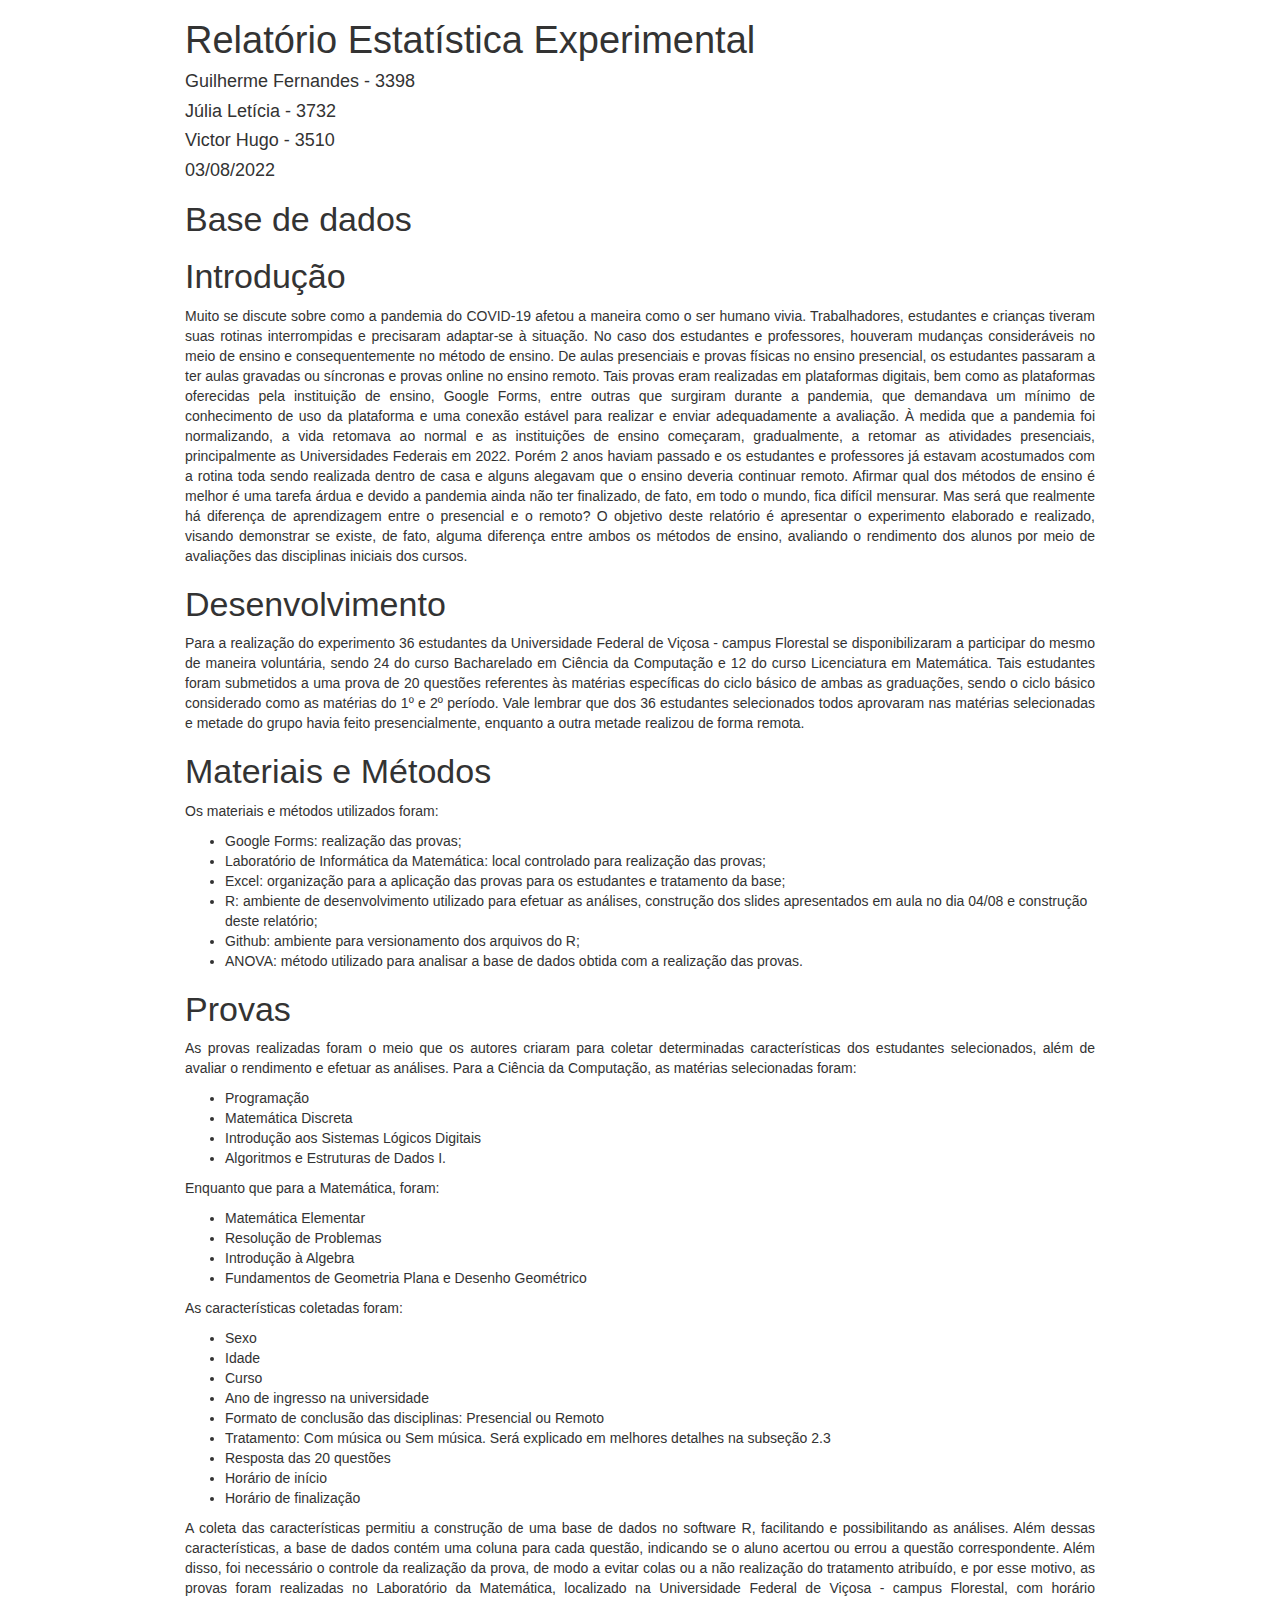
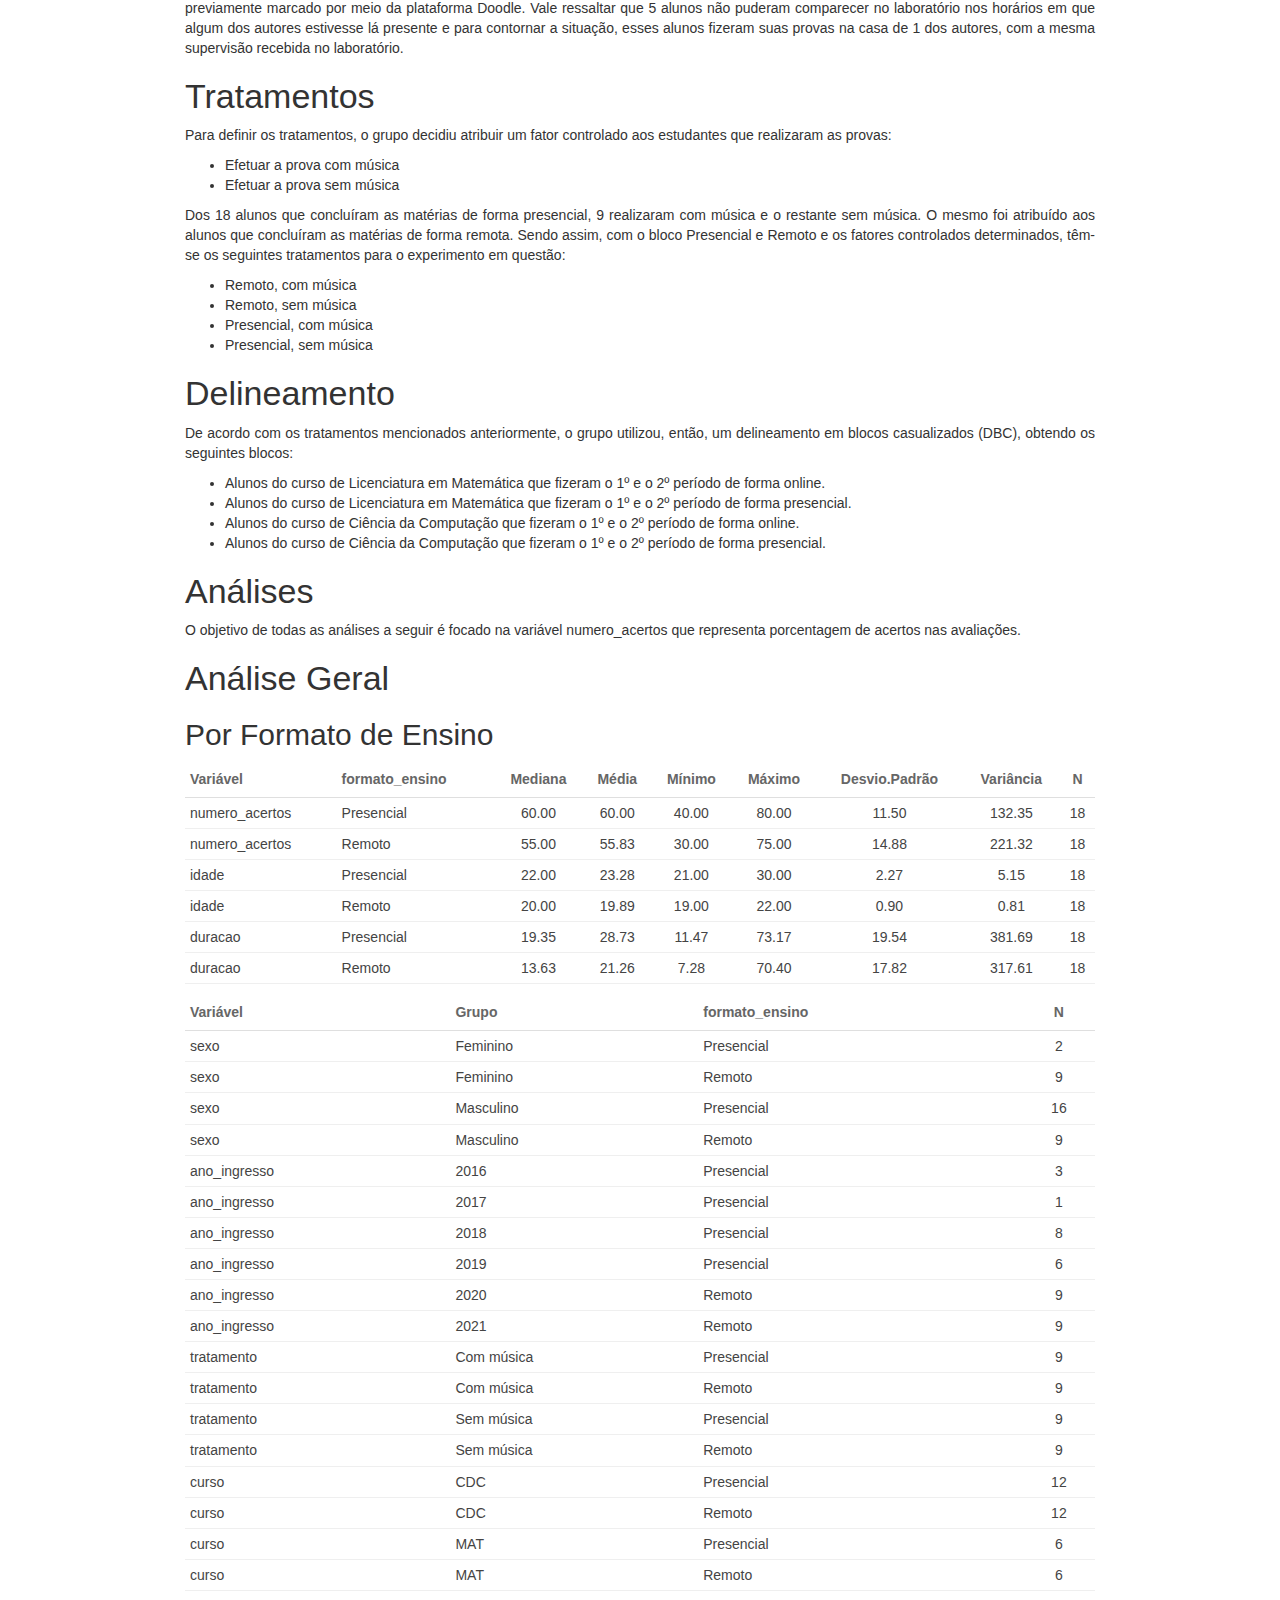
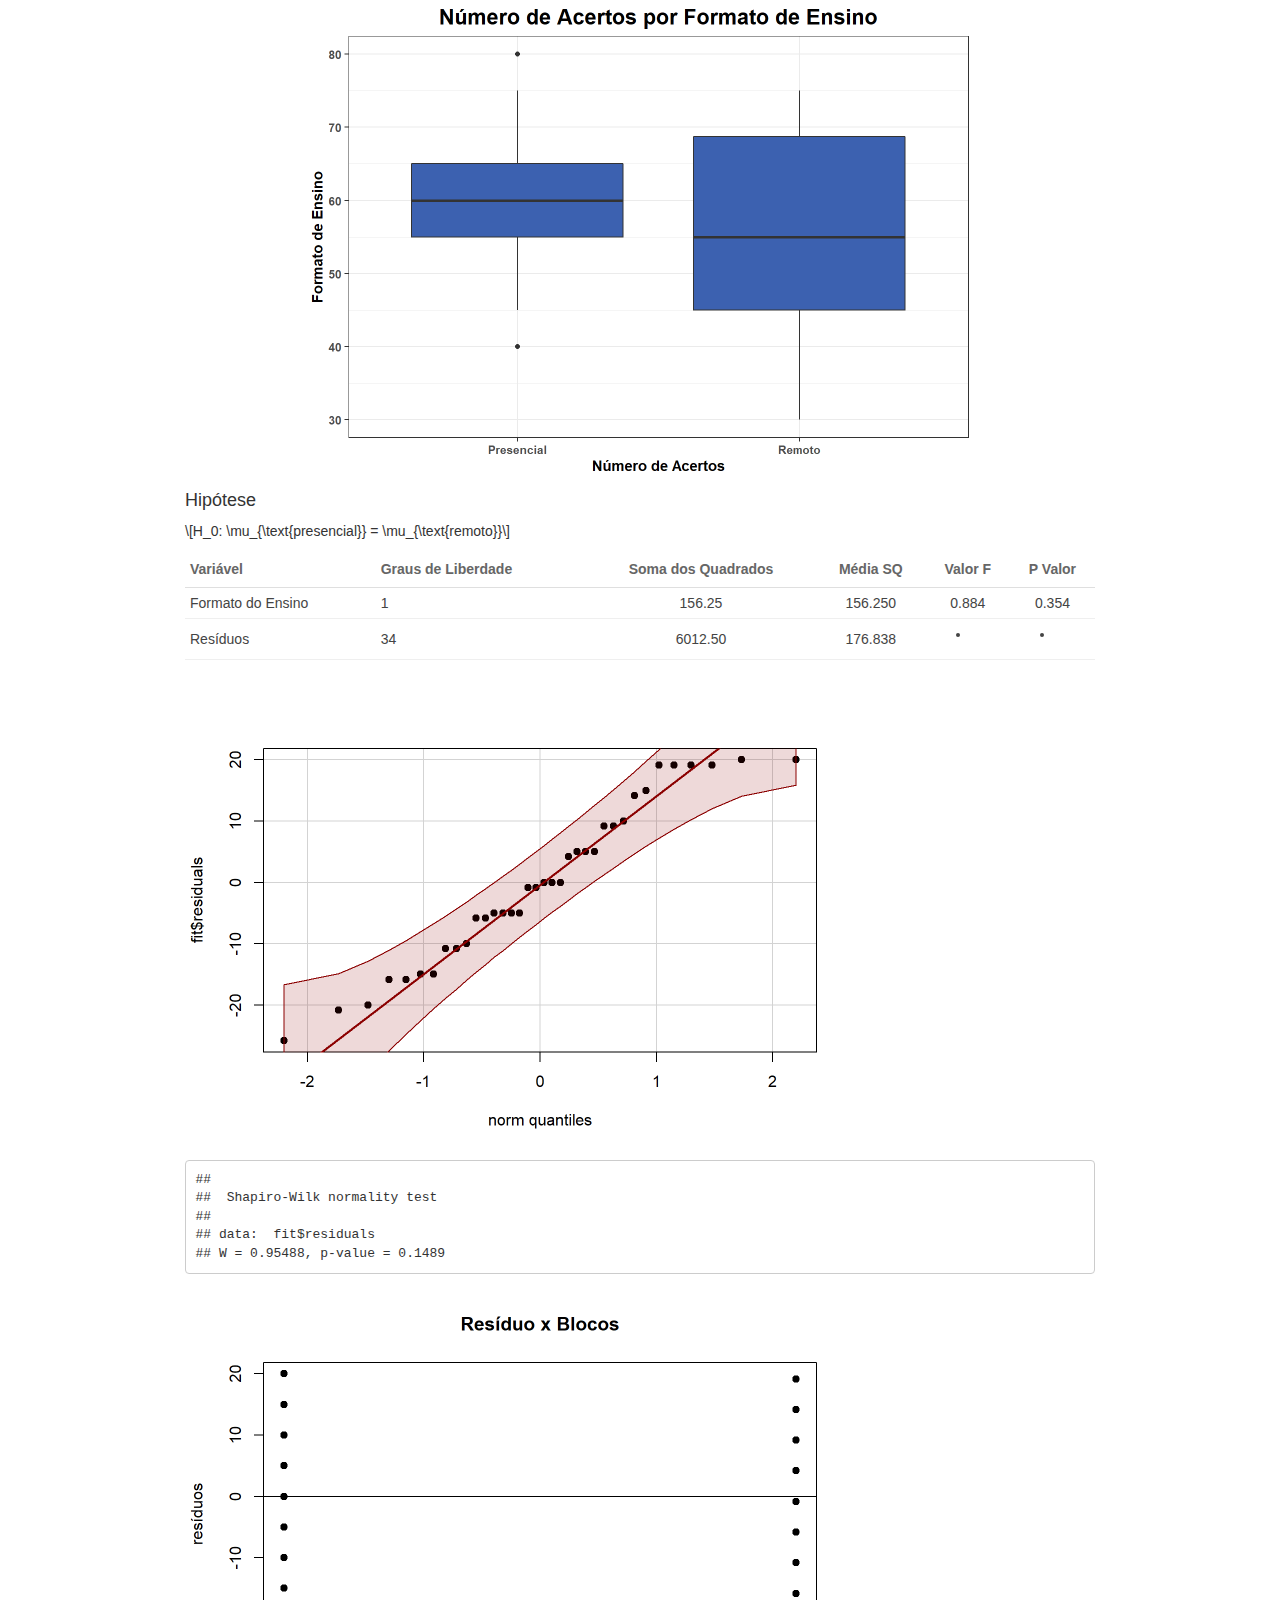
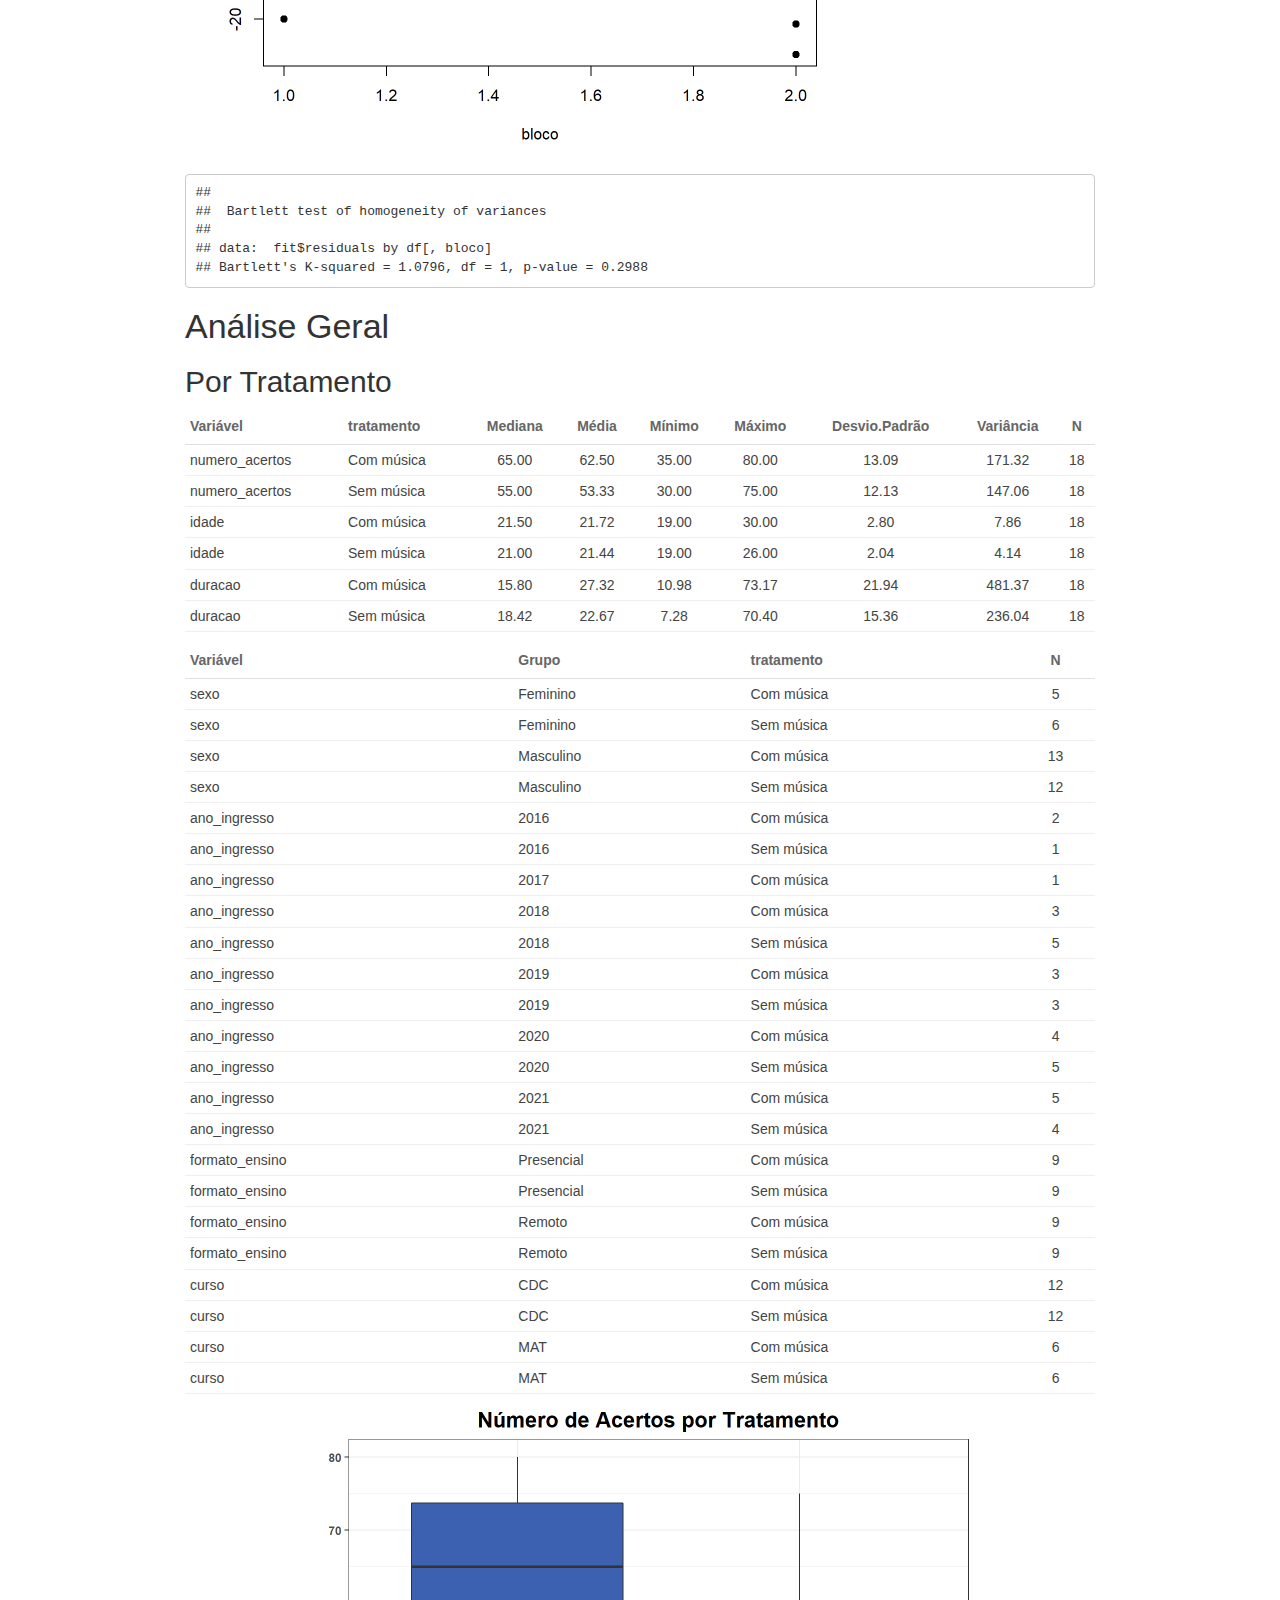
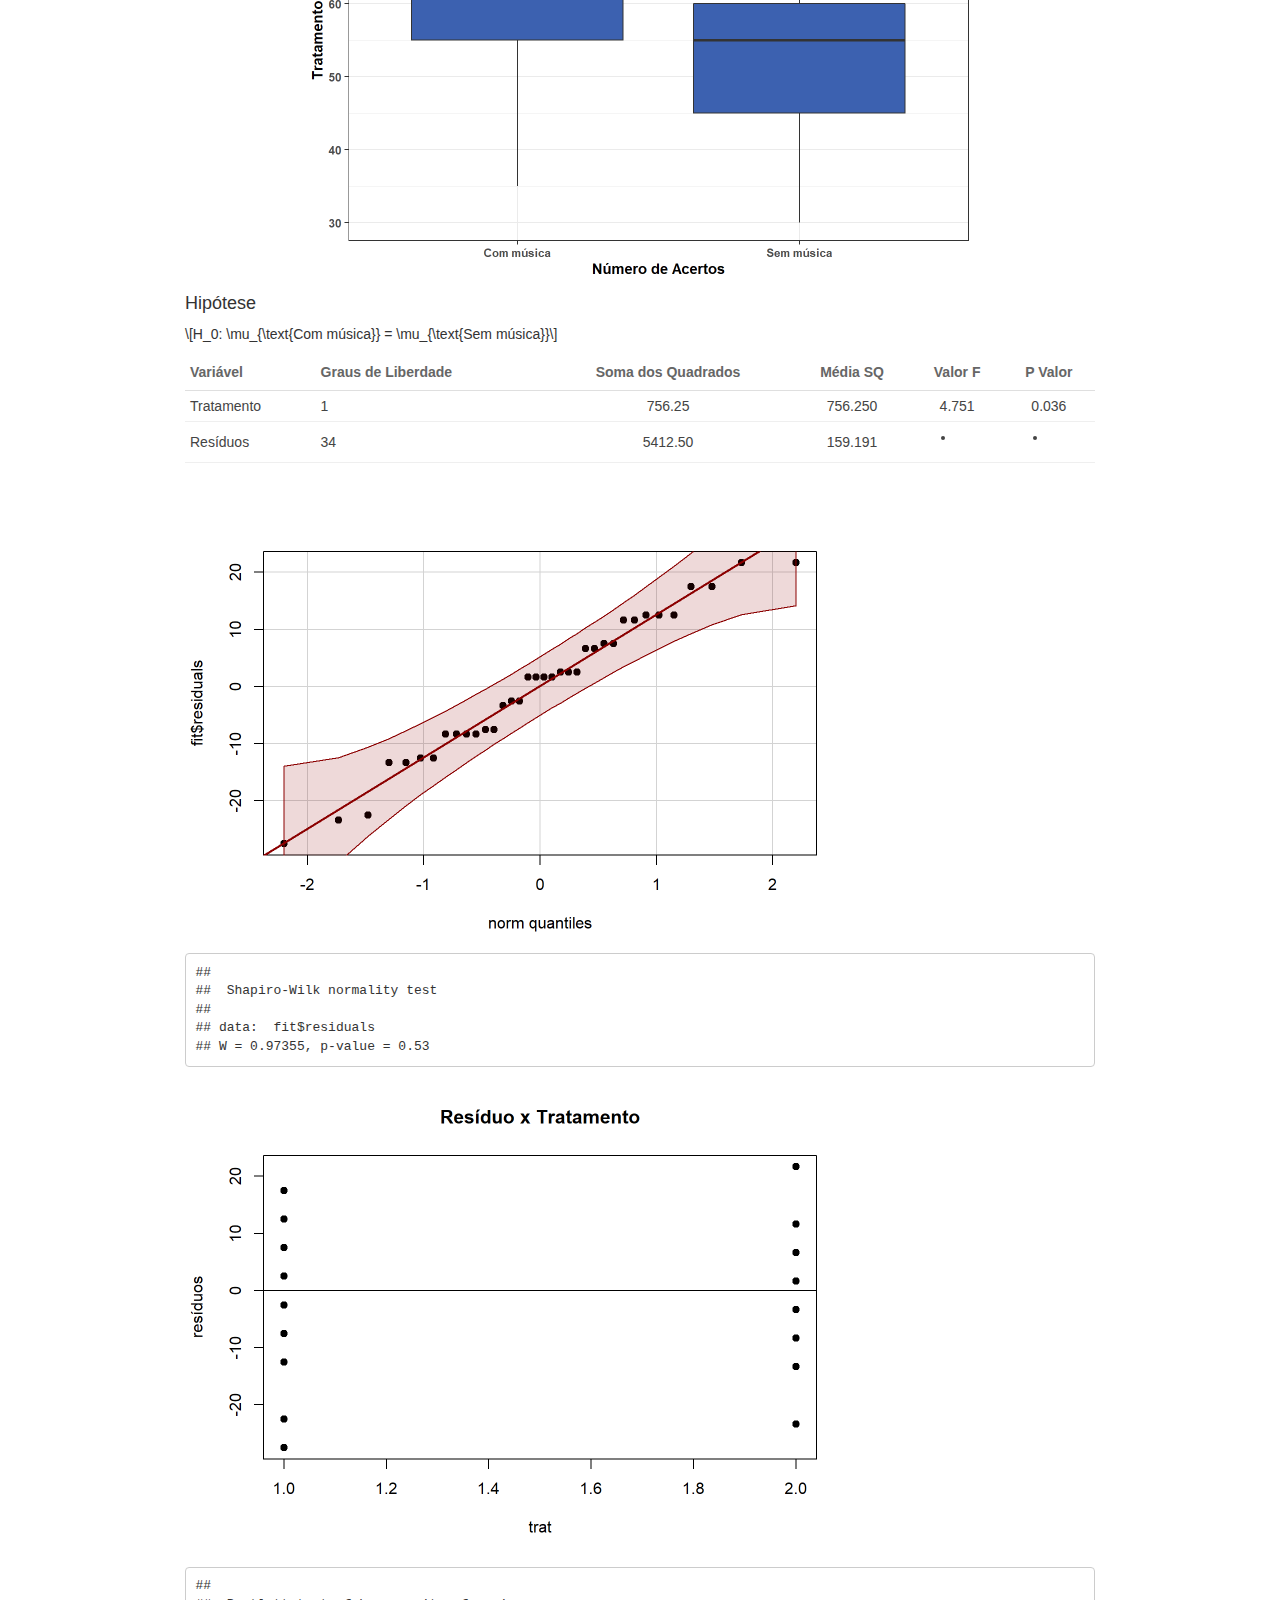
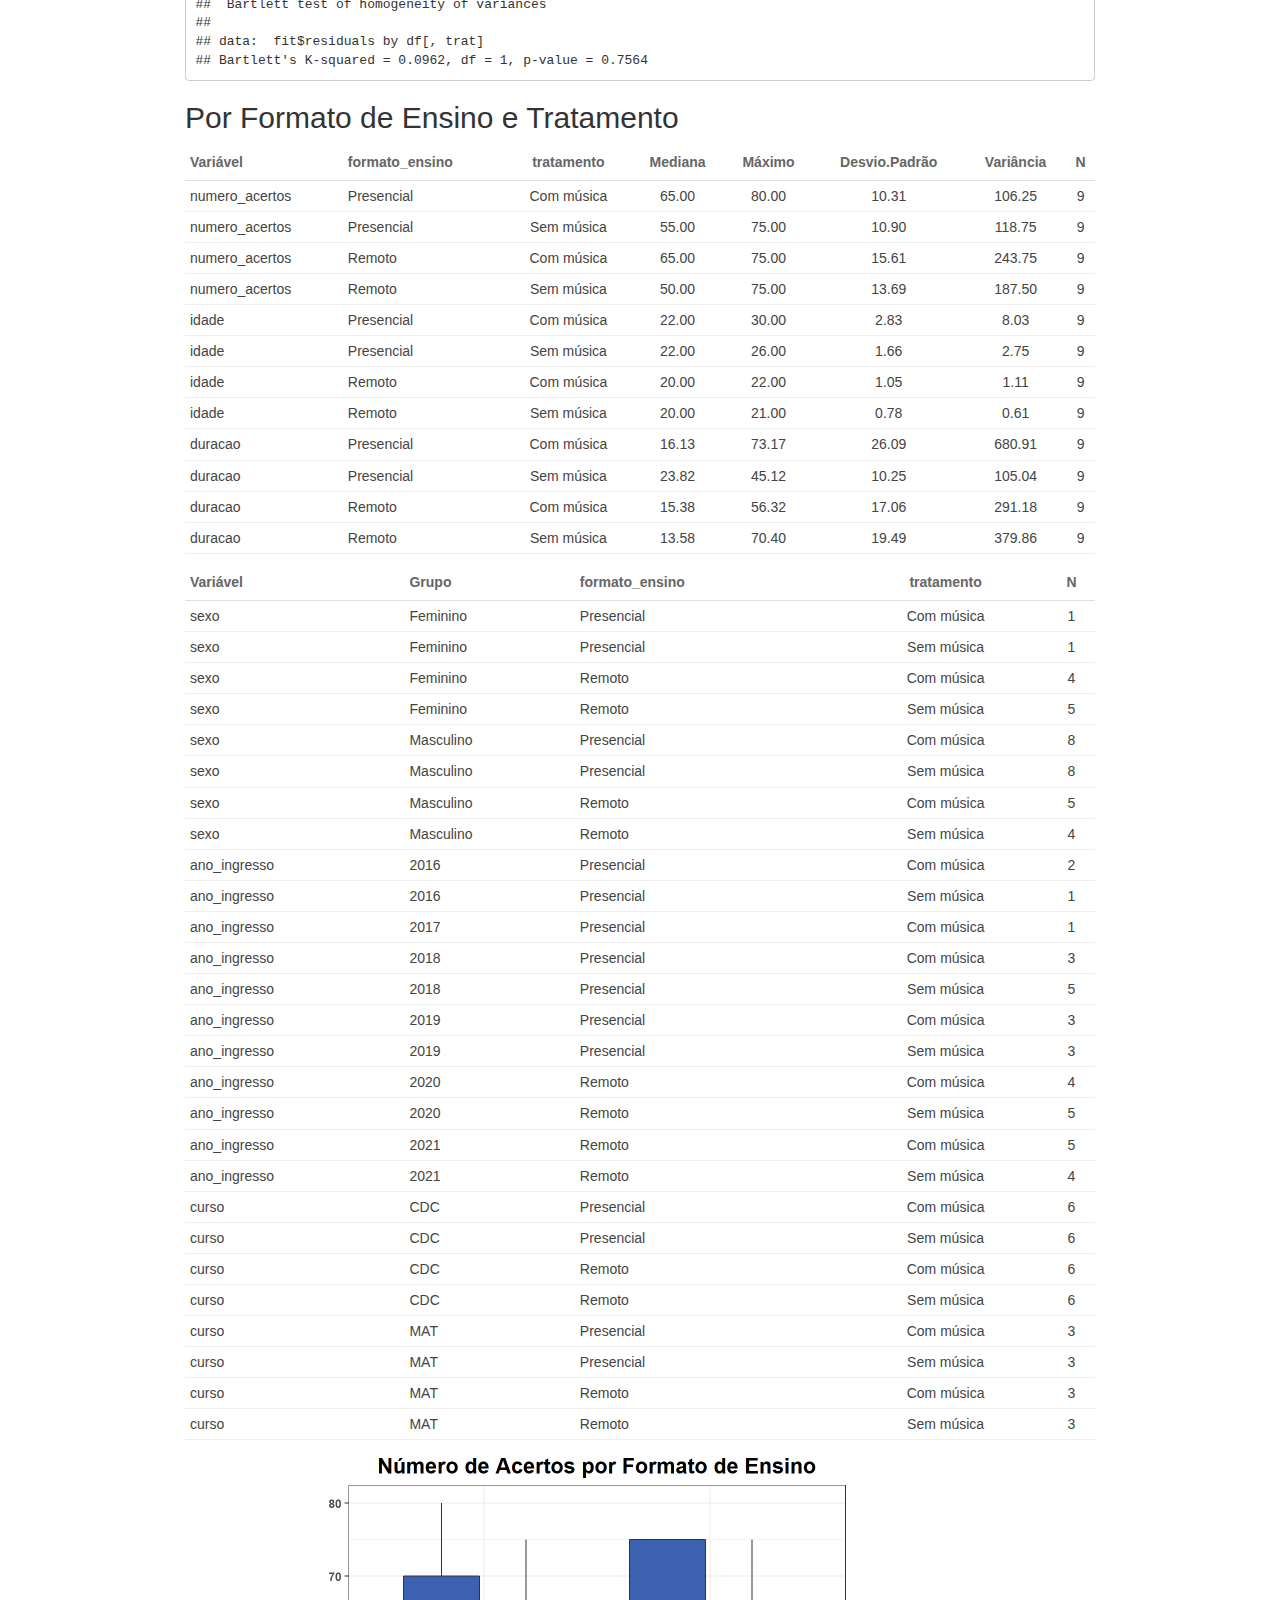
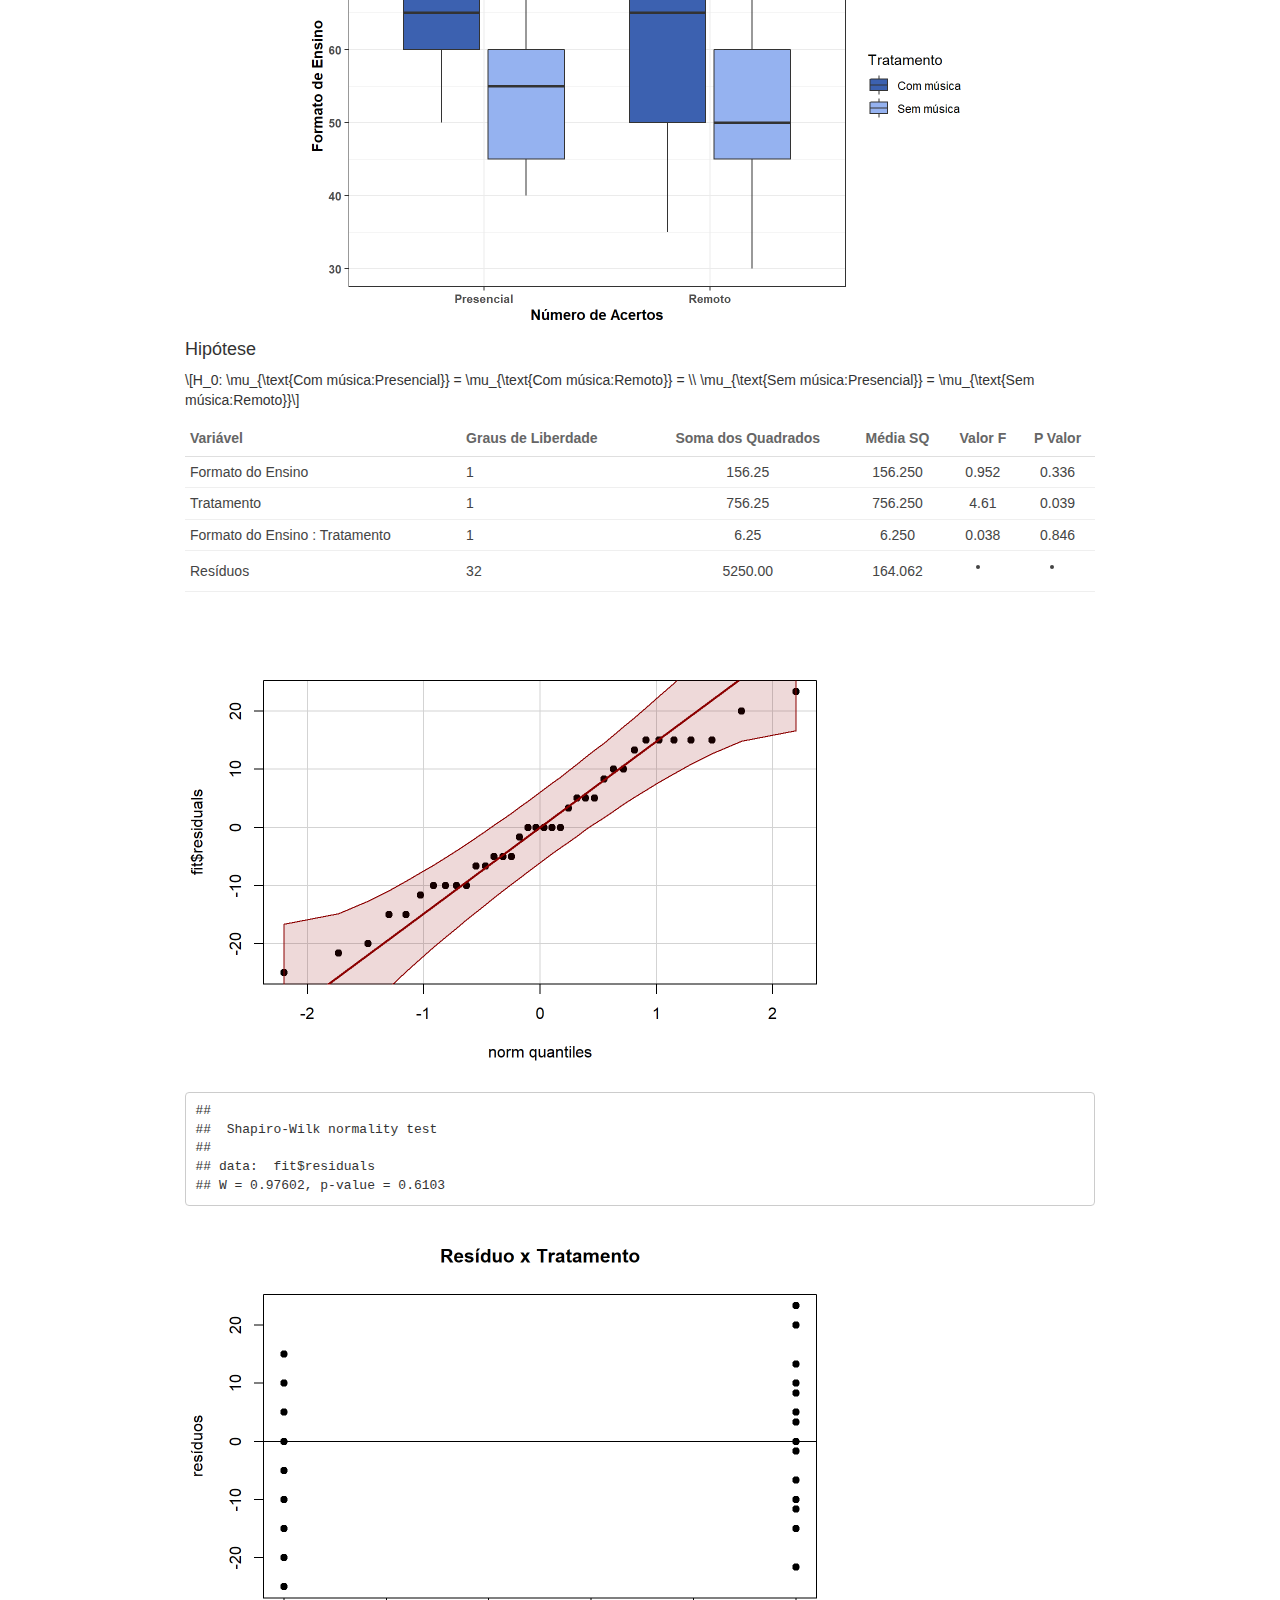
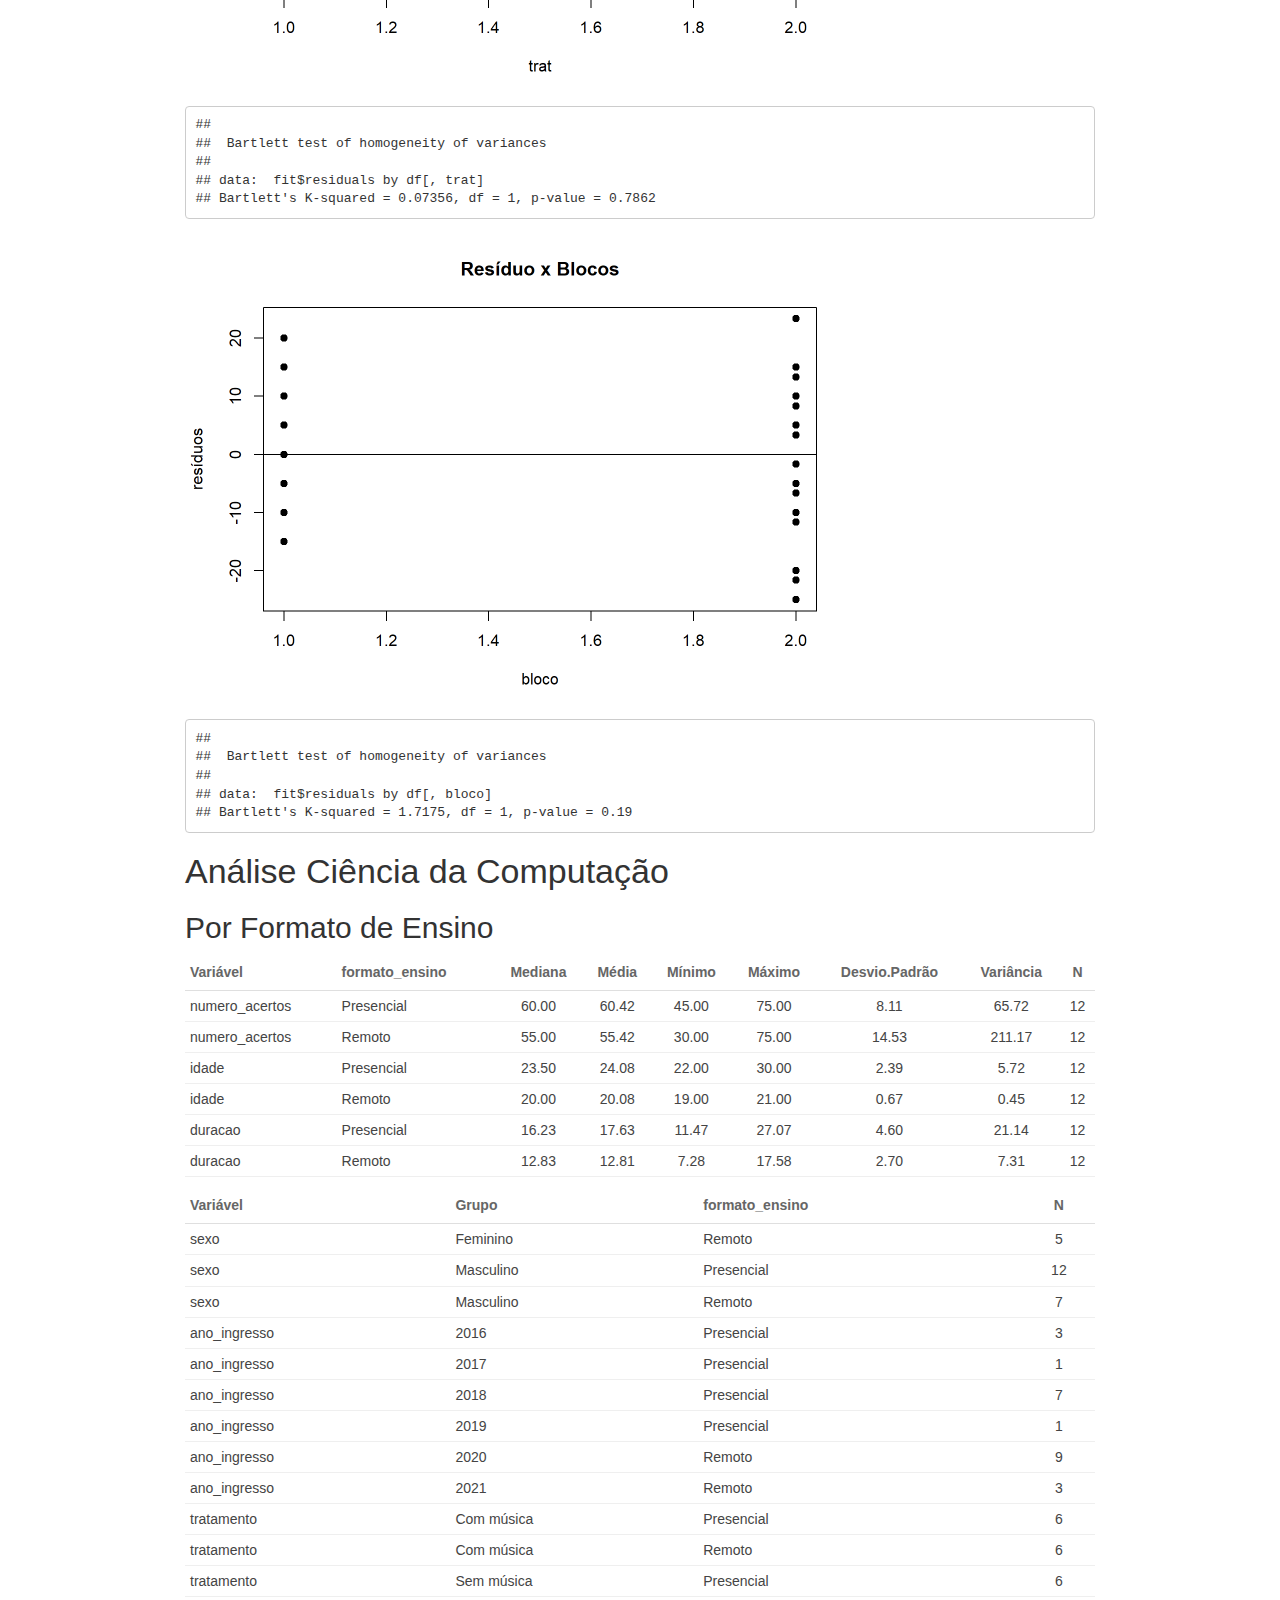
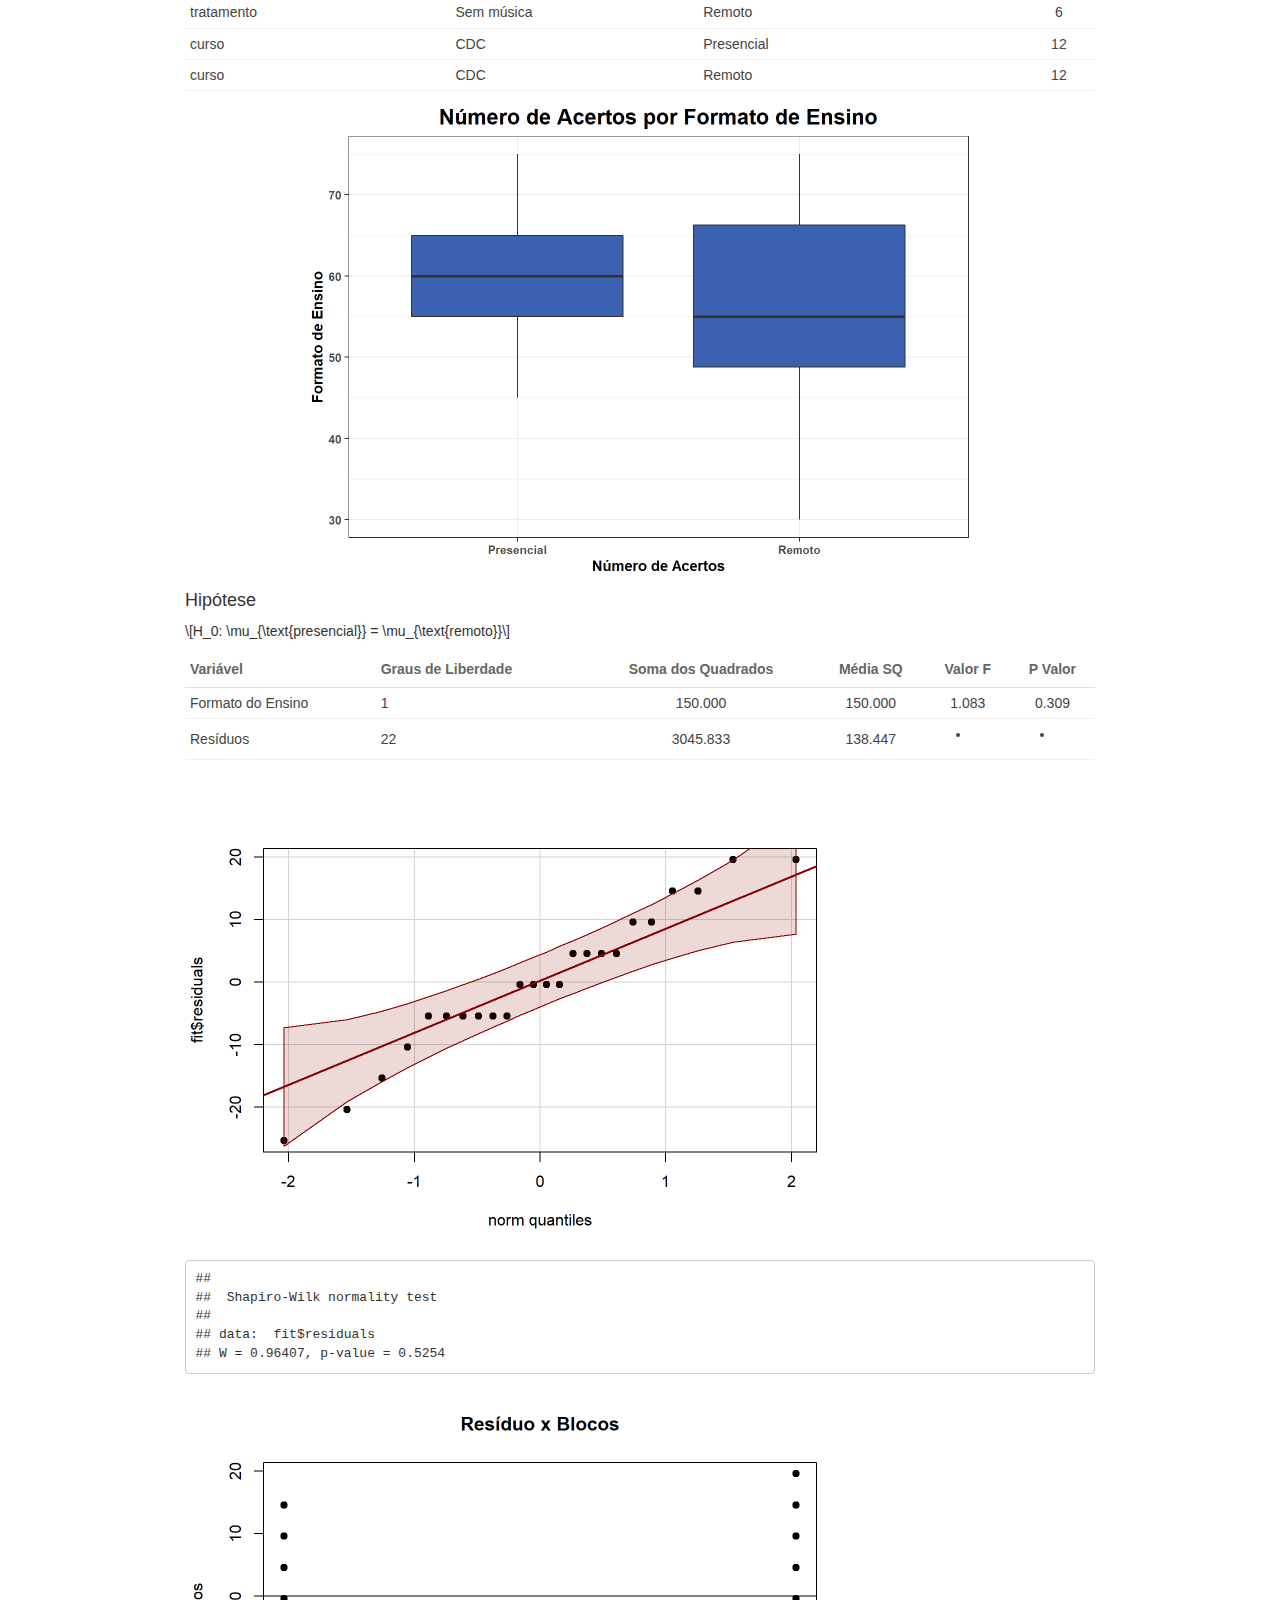
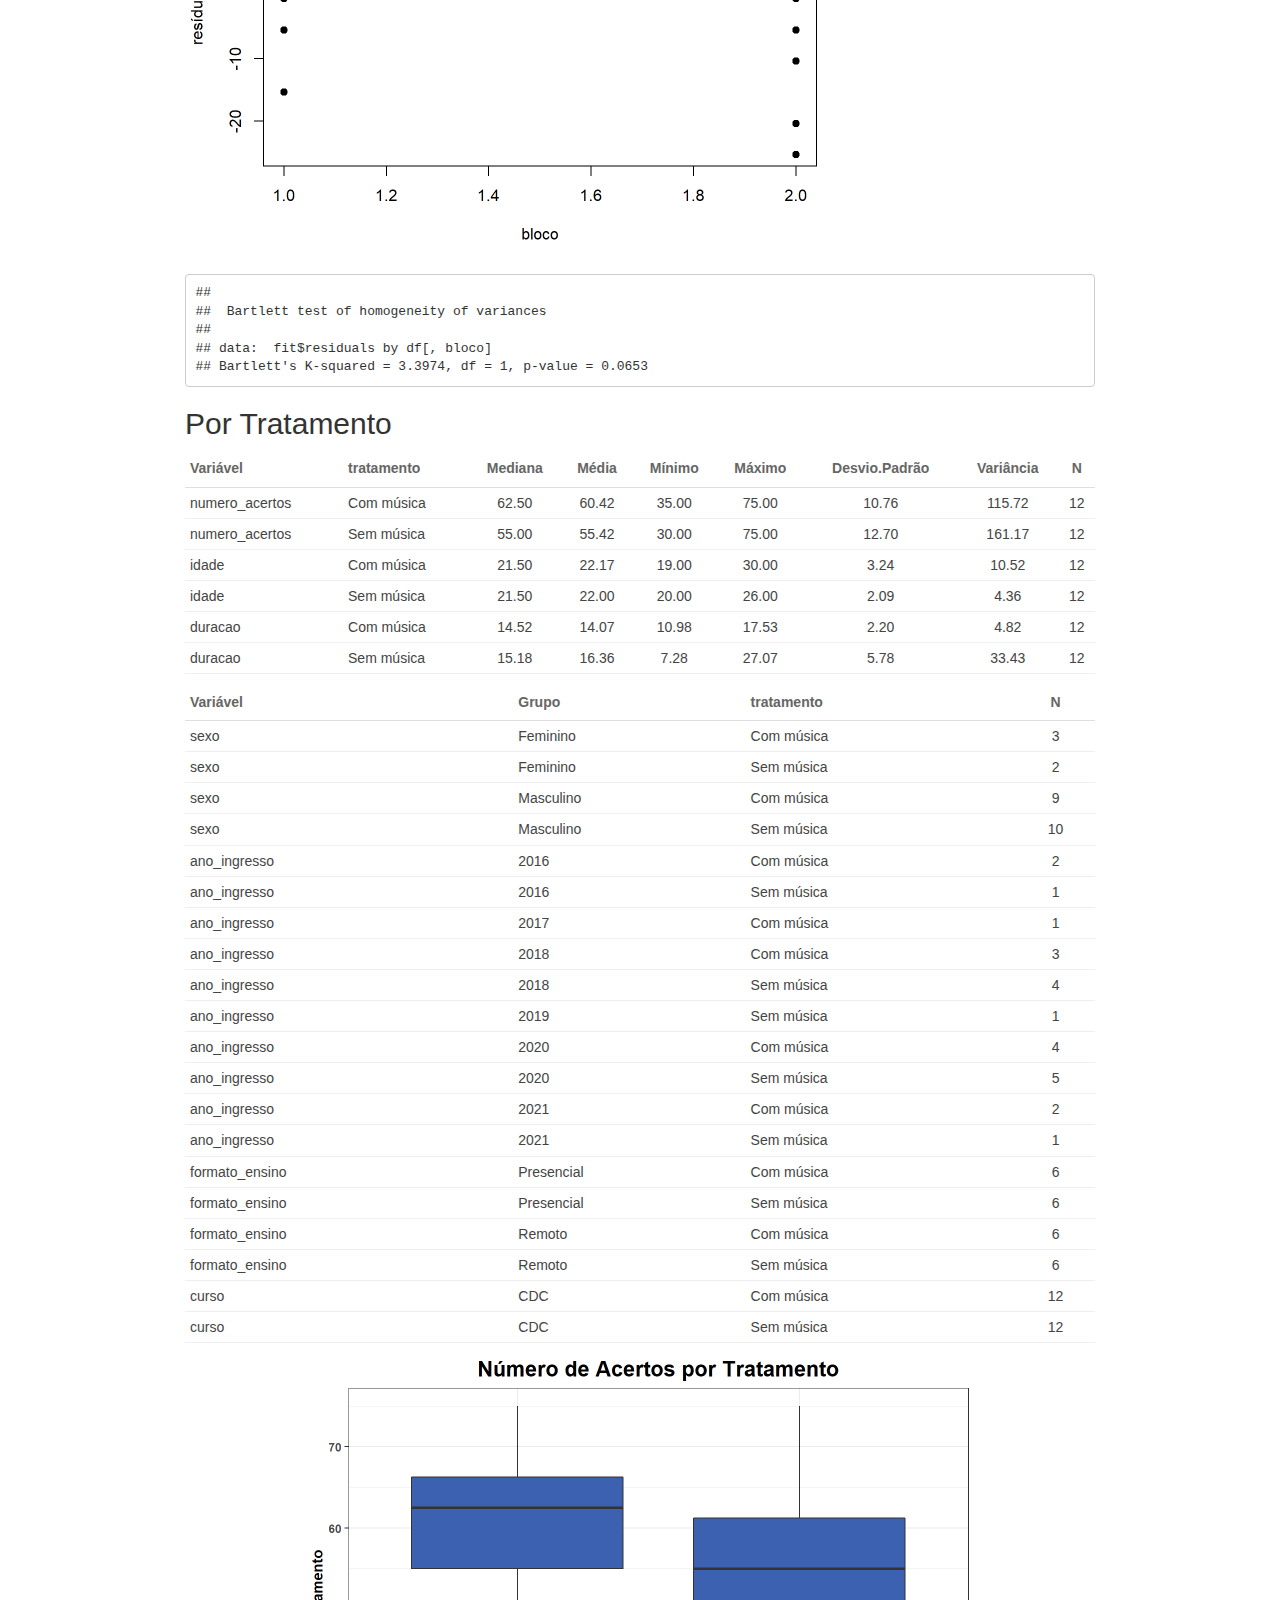
==== commit 4b8a556c: "atualizando para o Victor ver" ====
--- a/Relatorio/index.html
+++ b/Relatorio/index.html
@@ -230,6 +230,230 @@
 }
 </style>
 <script src="[data-uri]"></script>
+<script>$(document).ready(function(){
+    if (typeof $('[data-toggle="tooltip"]').tooltip === 'function') {
+        $('[data-toggle="tooltip"]').tooltip();
+    }
+    if ($('[data-toggle="popover"]').popover === 'function') {
+        $('[data-toggle="popover"]').popover();
+    }
+});
+</script>
+<style type="text/css">
+.lightable-minimal {
+border-collapse: separate;
+border-spacing: 16px 1px;
+width: 100%;
+margin-bottom: 10px;
+}
+.lightable-minimal td {
+margin-left: 5px;
+margin-right: 5px;
+}
+.lightable-minimal th {
+margin-left: 5px;
+margin-right: 5px;
+}
+.lightable-minimal thead tr:last-child th {
+border-bottom: 2px solid #00000050;
+empty-cells: hide;
+}
+.lightable-minimal tbody tr:first-child td {
+padding-top: 0.5em;
+}
+.lightable-minimal.lightable-hover tbody tr:hover {
+background-color: #f5f5f5;
+}
+.lightable-minimal.lightable-striped tbody tr:nth-child(even) {
+background-color: #f5f5f5;
+}
+.lightable-classic {
+border-top: 0.16em solid #111111;
+border-bottom: 0.16em solid #111111;
+width: 100%;
+margin-bottom: 10px;
+margin: 10px 5px;
+}
+.lightable-classic tfoot tr td {
+border: 0;
+}
+.lightable-classic tfoot tr:first-child td {
+border-top: 0.14em solid #111111;
+}
+.lightable-classic caption {
+color: #222222;
+}
+.lightable-classic td {
+padding-left: 5px;
+padding-right: 5px;
+color: #222222;
+}
+.lightable-classic th {
+padding-left: 5px;
+padding-right: 5px;
+font-weight: normal;
+color: #222222;
+}
+.lightable-classic thead tr:last-child th {
+border-bottom: 0.10em solid #111111;
+}
+.lightable-classic.lightable-hover tbody tr:hover {
+background-color: #F9EEC1;
+}
+.lightable-classic.lightable-striped tbody tr:nth-child(even) {
+background-color: #f5f5f5;
+}
+.lightable-classic-2 {
+border-top: 3px double #111111;
+border-bottom: 3px double #111111;
+width: 100%;
+margin-bottom: 10px;
+}
+.lightable-classic-2 tfoot tr td {
+border: 0;
+}
+.lightable-classic-2 tfoot tr:first-child td {
+border-top: 3px double #111111;
+}
+.lightable-classic-2 caption {
+color: #222222;
+}
+.lightable-classic-2 td {
+padding-left: 5px;
+padding-right: 5px;
+color: #222222;
+}
+.lightable-classic-2 th {
+padding-left: 5px;
+padding-right: 5px;
+font-weight: normal;
+color: #222222;
+}
+.lightable-classic-2 tbody tr:last-child td {
+border-bottom: 3px double #111111;
+}
+.lightable-classic-2 thead tr:last-child th {
+border-bottom: 1px solid #111111;
+}
+.lightable-classic-2.lightable-hover tbody tr:hover {
+background-color: #F9EEC1;
+}
+.lightable-classic-2.lightable-striped tbody tr:nth-child(even) {
+background-color: #f5f5f5;
+}
+.lightable-material {
+min-width: 100%;
+white-space: nowrap;
+table-layout: fixed;
+font-family: Roboto, sans-serif;
+border: 1px solid #EEE;
+border-collapse: collapse;
+margin-bottom: 10px;
+}
+.lightable-material tfoot tr td {
+border: 0;
+}
+.lightable-material tfoot tr:first-child td {
+border-top: 1px solid #EEE;
+}
+.lightable-material th {
+height: 56px;
+padding-left: 16px;
+padding-right: 16px;
+}
+.lightable-material td {
+height: 52px;
+padding-left: 16px;
+padding-right: 16px;
+border-top: 1px solid #eeeeee;
+}
+.lightable-material.lightable-hover tbody tr:hover {
+background-color: #f5f5f5;
+}
+.lightable-material.lightable-striped tbody tr:nth-child(even) {
+background-color: #f5f5f5;
+}
+.lightable-material.lightable-striped tbody td {
+border: 0;
+}
+.lightable-material.lightable-striped thead tr:last-child th {
+border-bottom: 1px solid #ddd;
+}
+.lightable-material-dark {
+min-width: 100%;
+white-space: nowrap;
+table-layout: fixed;
+font-family: Roboto, sans-serif;
+border: 1px solid #FFFFFF12;
+border-collapse: collapse;
+margin-bottom: 10px;
+background-color: #363640;
+}
+.lightable-material-dark tfoot tr td {
+border: 0;
+}
+.lightable-material-dark tfoot tr:first-child td {
+border-top: 1px solid #FFFFFF12;
+}
+.lightable-material-dark th {
+height: 56px;
+padding-left: 16px;
+padding-right: 16px;
+color: #FFFFFF60;
+}
+.lightable-material-dark td {
+height: 52px;
+padding-left: 16px;
+padding-right: 16px;
+color: #FFFFFF;
+border-top: 1px solid #FFFFFF12;
+}
+.lightable-material-dark.lightable-hover tbody tr:hover {
+background-color: #FFFFFF12;
+}
+.lightable-material-dark.lightable-striped tbody tr:nth-child(even) {
+background-color: #FFFFFF12;
+}
+.lightable-material-dark.lightable-striped tbody td {
+border: 0;
+}
+.lightable-material-dark.lightable-striped thead tr:last-child th {
+border-bottom: 1px solid #FFFFFF12;
+}
+.lightable-paper {
+width: 100%;
+margin-bottom: 10px;
+color: #444;
+}
+.lightable-paper tfoot tr td {
+border: 0;
+}
+.lightable-paper tfoot tr:first-child td {
+border-top: 1px solid #00000020;
+}
+.lightable-paper thead tr:last-child th {
+color: #666;
+vertical-align: bottom;
+border-bottom: 1px solid #00000020;
+line-height: 1.15em;
+padding: 10px 5px;
+}
+.lightable-paper td {
+vertical-align: middle;
+border-bottom: 1px solid #00000010;
+line-height: 1.15em;
+padding: 7px 5px;
+}
+.lightable-paper.lightable-hover tbody tr:hover {
+background-color: #F9EEC1;
+}
+.lightable-paper.lightable-striped tbody tr:nth-child(even) {
+background-color: #00000008;
+}
+.lightable-paper.lightable-striped tbody td {
+border: 0;
+}
+</style>
 
 <style type="text/css">
   code{white-space: pre-wrap;}
@@ -443,10 +667,11 @@
 <div id="provas" class="section level1">
 <h1>Provas</h1>
 <p style="text-align: justify">
-<p>As provas realizadas foram o meio que os autores criaram para coletar
+As provas realizadas foram o meio que os autores criaram para coletar
 determinadas características dos estudantes selecionados, além de
 avaliar o rendimento e efetuar as análises. Para a Ciência da
-Computação, as matérias selecionadas foram:</p>
+Computação, as matérias selecionadas foram:
+</p>
 <ul>
 <li>Programação</li>
 <li>Matemática Discreta</li>
@@ -462,22 +687,23 @@
 </ul>
 <p>As características coletadas foram:</p>
 <ul>
-<li><p>Sexo</p></li>
-<li><p>Idade</p></li>
-<li><p>Curso</p></li>
-<li><p>Ano de ingresso na universidade</p></li>
-<li><p>Formato de conclusão das disciplinas: Presencial ou
-Remoto</p></li>
-<li><p>Tratamento: Com música ou Sem música. Será explicado em melhores
-detalhes na subseção 2.3</p></li>
-<li><p>Resposta das 20 questões</p></li>
-<li><p>Horário de início</p></li>
-<li><p>Horário de finalização</p>
-<p>A coleta das características permitiu a construção de uma base de
-dados no software R, facilitando e possibilitando as análises. Além
-dessas características, a base de dados contém uma coluna para cada
-questão, indicando se o aluno acertou ou errou a questão correspondente.
-Além disso, foi necessário o controle da realização da prova, de modo a
+<li>Sexo</li>
+<li>Idade</li>
+<li>Curso</li>
+<li>Ano de ingresso na universidade</li>
+<li>Formato de conclusão das disciplinas: Presencial ou Remoto</li>
+<li>Tratamento: Com música ou Sem música. Será explicado em melhores
+detalhes na subseção 2.3</li>
+<li>Resposta das 20 questões</li>
+<li>Horário de início</li>
+<li>Horário de finalização</li>
+</ul>
+<p style="text-align: justify">
+A coleta das características permitiu a construção de uma base de dados
+no software R, facilitando e possibilitando as análises. Além dessas
+características, a base de dados contém uma coluna para cada questão,
+indicando se o aluno acertou ou errou a questão correspondente. Além
+disso, foi necessário o controle da realização da prova, de modo a
 evitar colas ou a não realização do tratamento atribuído, e por esse
 motivo, as provas foram realizadas no Laboratório da Matemática,
 localizado na Universidade Federal de Viçosa - campus Florestal, com
@@ -485,36 +711,40 @@
 ressaltar que 5 alunos não puderam comparecer no laboratório nos
 horários em que algum dos autores estivesse lá presente e para contornar
 a situação, esses alunos fizeram suas provas na casa de 1 dos autores,
-com a mesma supervisão recebida no laboratório.</p></li>
-</ul>
+com a mesma supervisão recebida no laboratório.
 </p>
 </div>
 <div id="tratamentos" class="section level1">
 <h1>Tratamentos</h1>
 <p style="text-align: justify">
-<p>Para definir os tratamentos, o grupo decidiu atribuir um fator
-controlado aos estudantes que realizaram as provas:</p>
+Para definir os tratamentos, o grupo decidiu atribuir um fator
+controlado aos estudantes que realizaram as provas:
+</p>
 <ul>
-<li><p>Efetuar a prova com música</p></li>
-<li><p>Efetuar a prova sem música</p>
-<p>Dos 18 alunos que concluíram as matérias de forma presencial, 9
+<li>Efetuar a prova com música</li>
+<li>Efetuar a prova sem música</li>
+</ul>
+<p style="text-align: justify">
+Dos 18 alunos que concluíram as matérias de forma presencial, 9
 realizaram com música e o restante sem música. O mesmo foi atribuído aos
 alunos que concluíram as matérias de forma remota. Sendo assim, com o
 bloco Presencial e Remoto e os fatores controlados determinados, têm-se
-os seguintes tratamentos para o experimento em questão:</p></li>
-<li><p>Remoto, com música</p></li>
-<li><p>Remoto, sem música</p></li>
-<li><p>Presencial, com música</p></li>
-<li><p>Presencial, sem música</p></li>
+os seguintes tratamentos para o experimento em questão:
+</p>
+<ul>
+<li>Remoto, com música</li>
+<li>Remoto, sem música</li>
+<li>Presencial, com música</li>
+<li>Presencial, sem música</li>
 </ul>
-</p>
 </div>
 <div id="delineamento" class="section level1">
 <h1>Delineamento</h1>
 <p style="text-align: justify">
-<p>De acordo com os tratamentos mencionados anteriormente, o grupo
+De acordo com os tratamentos mencionados anteriormente, o grupo
 utilizou, então, um delineamento em blocos casualizados (DBC), obtendo
-os seguintes blocos:</p>
+os seguintes blocos:
+</p>
 <ul>
 <li>Alunos do curso de Licenciatura em Matemática que fizeram o 1º e o
 2º período de forma online.</li>
@@ -525,72 +755,5967 @@
 <li>Alunos do curso de Ciência da Computação que fizeram o 1º e o 2º
 período de forma presencial.</li>
 </ul>
+</div>
+<div id="análises" class="section level1">
+<h1>Análises</h1>
+<p style="text-align: justify">
+<p>O objetivo de todas as análises a seguir é focado na variável
+numero_acertos que representa porcentagem de acertos nas avaliações.</p>
 </p>
 </div>
 <div id="análise-geral" class="section level1">
 <h1>Análise Geral</h1>
-<pre><code>TODA A ANÁLISE GERAL</code></pre>
+<div id="por-formato-de-ensino" class="section level2">
+<h2>Por Formato de Ensino</h2>
+<table class=" lightable-paper" style="font-family: &quot;Arial Narrow&quot;, arial, helvetica, sans-serif; margin-left: auto; margin-right: auto;">
+<thead>
+<tr>
+<th style="text-align:left;">
+Variável
+</th>
+<th style="text-align:left;">
+formato_ensino
+</th>
+<th style="text-align:center;">
+Mediana
+</th>
+<th style="text-align:center;">
+Média
+</th>
+<th style="text-align:center;">
+Mínimo
+</th>
+<th style="text-align:center;">
+Máximo
+</th>
+<th style="text-align:center;">
+Desvio.Padrão
+</th>
+<th style="text-align:center;">
+Variância
+</th>
+<th style="text-align:center;">
+N
+</th>
+</tr>
+</thead>
+<tbody>
+<tr>
+<td style="text-align:left;">
+numero_acertos
+</td>
+<td style="text-align:left;">
+Presencial
+</td>
+<td style="text-align:center;">
+60.00
+</td>
+<td style="text-align:center;">
+60.00
+</td>
+<td style="text-align:center;">
+40.00
+</td>
+<td style="text-align:center;">
+80.00
+</td>
+<td style="text-align:center;">
+11.50
+</td>
+<td style="text-align:center;">
+132.35
+</td>
+<td style="text-align:center;">
+18
+</td>
+</tr>
+<tr>
+<td style="text-align:left;">
+numero_acertos
+</td>
+<td style="text-align:left;">
+Remoto
+</td>
+<td style="text-align:center;">
+55.00
+</td>
+<td style="text-align:center;">
+55.83
+</td>
+<td style="text-align:center;">
+30.00
+</td>
+<td style="text-align:center;">
+75.00
+</td>
+<td style="text-align:center;">
+14.88
+</td>
+<td style="text-align:center;">
+221.32
+</td>
+<td style="text-align:center;">
+18
+</td>
+</tr>
+<tr>
+<td style="text-align:left;">
+idade
+</td>
+<td style="text-align:left;">
+Presencial
+</td>
+<td style="text-align:center;">
+22.00
+</td>
+<td style="text-align:center;">
+23.28
+</td>
+<td style="text-align:center;">
+21.00
+</td>
+<td style="text-align:center;">
+30.00
+</td>
+<td style="text-align:center;">
+2.27
+</td>
+<td style="text-align:center;">
+5.15
+</td>
+<td style="text-align:center;">
+18
+</td>
+</tr>
+<tr>
+<td style="text-align:left;">
+idade
+</td>
+<td style="text-align:left;">
+Remoto
+</td>
+<td style="text-align:center;">
+20.00
+</td>
+<td style="text-align:center;">
+19.89
+</td>
+<td style="text-align:center;">
+19.00
+</td>
+<td style="text-align:center;">
+22.00
+</td>
+<td style="text-align:center;">
+0.90
+</td>
+<td style="text-align:center;">
+0.81
+</td>
+<td style="text-align:center;">
+18
+</td>
+</tr>
+<tr>
+<td style="text-align:left;">
+duracao
+</td>
+<td style="text-align:left;">
+Presencial
+</td>
+<td style="text-align:center;">
+19.35
+</td>
+<td style="text-align:center;">
+28.73
+</td>
+<td style="text-align:center;">
+11.47
+</td>
+<td style="text-align:center;">
+73.17
+</td>
+<td style="text-align:center;">
+19.54
+</td>
+<td style="text-align:center;">
+381.69
+</td>
+<td style="text-align:center;">
+18
+</td>
+</tr>
+<tr>
+<td style="text-align:left;">
+duracao
+</td>
+<td style="text-align:left;">
+Remoto
+</td>
+<td style="text-align:center;">
+13.63
+</td>
+<td style="text-align:center;">
+21.26
+</td>
+<td style="text-align:center;">
+7.28
+</td>
+<td style="text-align:center;">
+70.40
+</td>
+<td style="text-align:center;">
+17.82
+</td>
+<td style="text-align:center;">
+317.61
+</td>
+<td style="text-align:center;">
+18
+</td>
+</tr>
+</tbody>
+</table>
+<table class=" lightable-paper" style="font-family: &quot;Arial Narrow&quot;, arial, helvetica, sans-serif; margin-left: auto; margin-right: auto;">
+<thead>
+<tr>
+<th style="text-align:left;">
+Variável
+</th>
+<th style="text-align:left;">
+Grupo
+</th>
+<th style="text-align:left;">
+formato_ensino
+</th>
+<th style="text-align:center;">
+N
+</th>
+</tr>
+</thead>
+<tbody>
+<tr>
+<td style="text-align:left;">
+sexo
+</td>
+<td style="text-align:left;">
+Feminino
+</td>
+<td style="text-align:left;">
+Presencial
+</td>
+<td style="text-align:center;">
+2
+</td>
+</tr>
+<tr>
+<td style="text-align:left;">
+sexo
+</td>
+<td style="text-align:left;">
+Feminino
+</td>
+<td style="text-align:left;">
+Remoto
+</td>
+<td style="text-align:center;">
+9
+</td>
+</tr>
+<tr>
+<td style="text-align:left;">
+sexo
+</td>
+<td style="text-align:left;">
+Masculino
+</td>
+<td style="text-align:left;">
+Presencial
+</td>
+<td style="text-align:center;">
+16
+</td>
+</tr>
+<tr>
+<td style="text-align:left;">
+sexo
+</td>
+<td style="text-align:left;">
+Masculino
+</td>
+<td style="text-align:left;">
+Remoto
+</td>
+<td style="text-align:center;">
+9
+</td>
+</tr>
+<tr>
+<td style="text-align:left;">
+ano_ingresso
+</td>
+<td style="text-align:left;">
+2016
+</td>
+<td style="text-align:left;">
+Presencial
+</td>
+<td style="text-align:center;">
+3
+</td>
+</tr>
+<tr>
+<td style="text-align:left;">
+ano_ingresso
+</td>
+<td style="text-align:left;">
+2017
+</td>
+<td style="text-align:left;">
+Presencial
+</td>
+<td style="text-align:center;">
+1
+</td>
+</tr>
+<tr>
+<td style="text-align:left;">
+ano_ingresso
+</td>
+<td style="text-align:left;">
+2018
+</td>
+<td style="text-align:left;">
+Presencial
+</td>
+<td style="text-align:center;">
+8
+</td>
+</tr>
+<tr>
+<td style="text-align:left;">
+ano_ingresso
+</td>
+<td style="text-align:left;">
+2019
+</td>
+<td style="text-align:left;">
+Presencial
+</td>
+<td style="text-align:center;">
+6
+</td>
+</tr>
+<tr>
+<td style="text-align:left;">
+ano_ingresso
+</td>
+<td style="text-align:left;">
+2020
+</td>
+<td style="text-align:left;">
+Remoto
+</td>
+<td style="text-align:center;">
+9
+</td>
+</tr>
+<tr>
+<td style="text-align:left;">
+ano_ingresso
+</td>
+<td style="text-align:left;">
+2021
+</td>
+<td style="text-align:left;">
+Remoto
+</td>
+<td style="text-align:center;">
+9
+</td>
+</tr>
+<tr>
+<td style="text-align:left;">
+tratamento
+</td>
+<td style="text-align:left;">
+Com música
+</td>
+<td style="text-align:left;">
+Presencial
+</td>
+<td style="text-align:center;">
+9
+</td>
+</tr>
+<tr>
+<td style="text-align:left;">
+tratamento
+</td>
+<td style="text-align:left;">
+Com música
+</td>
+<td style="text-align:left;">
+Remoto
+</td>
+<td style="text-align:center;">
+9
+</td>
+</tr>
+<tr>
+<td style="text-align:left;">
+tratamento
+</td>
+<td style="text-align:left;">
+Sem música
+</td>
+<td style="text-align:left;">
+Presencial
+</td>
+<td style="text-align:center;">
+9
+</td>
+</tr>
+<tr>
+<td style="text-align:left;">
+tratamento
+</td>
+<td style="text-align:left;">
+Sem música
+</td>
+<td style="text-align:left;">
+Remoto
+</td>
+<td style="text-align:center;">
+9
+</td>
+</tr>
+<tr>
+<td style="text-align:left;">
+curso
+</td>
+<td style="text-align:left;">
+CDC
+</td>
+<td style="text-align:left;">
+Presencial
+</td>
+<td style="text-align:center;">
+12
+</td>
+</tr>
+<tr>
+<td style="text-align:left;">
+curso
+</td>
+<td style="text-align:left;">
+CDC
+</td>
+<td style="text-align:left;">
+Remoto
+</td>
+<td style="text-align:center;">
+12
+</td>
+</tr>
+<tr>
+<td style="text-align:left;">
+curso
+</td>
+<td style="text-align:left;">
+MAT
+</td>
+<td style="text-align:left;">
+Presencial
+</td>
+<td style="text-align:center;">
+6
+</td>
+</tr>
+<tr>
+<td style="text-align:left;">
+curso
+</td>
+<td style="text-align:left;">
+MAT
+</td>
+<td style="text-align:left;">
+Remoto
+</td>
+<td style="text-align:center;">
+6
+</td>
+</tr>
+</tbody>
+</table>
+<p><img src="[data-uri]" width="672" style="display: block; margin: auto;" /></p>
+<div id="hipótese" class="section level4">
+<h4>Hipótese</h4>
+<p><span class="math display">\[H_0: \mu_{\text{presencial}} =
+\mu_{\text{remoto}}\]</span></p>
+<table class=" lightable-paper" style="font-family: &quot;Arial Narrow&quot;, arial, helvetica, sans-serif; margin-left: auto; margin-right: auto;">
+<thead>
+<tr>
+<th style="text-align:left;">
+Variável
+</th>
+<th style="text-align:left;">
+Graus de Liberdade
+</th>
+<th style="text-align:center;">
+Soma dos Quadrados
+</th>
+<th style="text-align:center;">
+Média SQ
+</th>
+<th style="text-align:center;">
+Valor F
+</th>
+<th style="text-align:center;">
+P Valor
+</th>
+</tr>
+</thead>
+<tbody>
+<tr>
+<td style="text-align:left;">
+Formato do Ensino
+</td>
+<td style="text-align:left;">
+1
+</td>
+<td style="text-align:center;">
+156.25
+</td>
+<td style="text-align:center;">
+156.250
+</td>
+<td style="text-align:center;">
+0.884
+</td>
+<td style="text-align:center;">
+0.354
+</td>
+</tr>
+<tr>
+<td style="text-align:left;">
+Resíduos
+</td>
+<td style="text-align:left;">
+34
+</td>
+<td style="text-align:center;">
+6012.50
+</td>
+<td style="text-align:center;">
+176.838
+</td>
+<td style="text-align:center;">
+<ul>
+<li></td>
+<td style="text-align:center;">
+<ul>
+<li></td>
+</tr>
+</tbody>
+</table></li>
+</ul></li>
+</ul>
+<p><img src="[data-uri]" width="672" /></p>
+<pre><code>## 
+##  Shapiro-Wilk normality test
+## 
+## data:  fit$residuals
+## W = 0.95488, p-value = 0.1489</code></pre>
+<p><img src="[data-uri]" width="672" /></p>
+<pre><code>## 
+##  Bartlett test of homogeneity of variances
+## 
+## data:  fit$residuals by df[, bloco]
+## Bartlett&#39;s K-squared = 1.0796, df = 1, p-value = 0.2988</code></pre>
+</div>
+</div>
+</div>
+<div id="análise-geral-1" class="section level1">
+<h1>Análise Geral</h1>
+<div id="por-tratamento" class="section level2">
+<h2>Por Tratamento</h2>
+<table class=" lightable-paper" style="font-family: &quot;Arial Narrow&quot;, arial, helvetica, sans-serif; margin-left: auto; margin-right: auto;">
+<thead>
+<tr>
+<th style="text-align:left;">
+Variável
+</th>
+<th style="text-align:left;">
+tratamento
+</th>
+<th style="text-align:center;">
+Mediana
+</th>
+<th style="text-align:center;">
+Média
+</th>
+<th style="text-align:center;">
+Mínimo
+</th>
+<th style="text-align:center;">
+Máximo
+</th>
+<th style="text-align:center;">
+Desvio.Padrão
+</th>
+<th style="text-align:center;">
+Variância
+</th>
+<th style="text-align:center;">
+N
+</th>
+</tr>
+</thead>
+<tbody>
+<tr>
+<td style="text-align:left;">
+numero_acertos
+</td>
+<td style="text-align:left;">
+Com música
+</td>
+<td style="text-align:center;">
+65.00
+</td>
+<td style="text-align:center;">
+62.50
+</td>
+<td style="text-align:center;">
+35.00
+</td>
+<td style="text-align:center;">
+80.00
+</td>
+<td style="text-align:center;">
+13.09
+</td>
+<td style="text-align:center;">
+171.32
+</td>
+<td style="text-align:center;">
+18
+</td>
+</tr>
+<tr>
+<td style="text-align:left;">
+numero_acertos
+</td>
+<td style="text-align:left;">
+Sem música
+</td>
+<td style="text-align:center;">
+55.00
+</td>
+<td style="text-align:center;">
+53.33
+</td>
+<td style="text-align:center;">
+30.00
+</td>
+<td style="text-align:center;">
+75.00
+</td>
+<td style="text-align:center;">
+12.13
+</td>
+<td style="text-align:center;">
+147.06
+</td>
+<td style="text-align:center;">
+18
+</td>
+</tr>
+<tr>
+<td style="text-align:left;">
+idade
+</td>
+<td style="text-align:left;">
+Com música
+</td>
+<td style="text-align:center;">
+21.50
+</td>
+<td style="text-align:center;">
+21.72
+</td>
+<td style="text-align:center;">
+19.00
+</td>
+<td style="text-align:center;">
+30.00
+</td>
+<td style="text-align:center;">
+2.80
+</td>
+<td style="text-align:center;">
+7.86
+</td>
+<td style="text-align:center;">
+18
+</td>
+</tr>
+<tr>
+<td style="text-align:left;">
+idade
+</td>
+<td style="text-align:left;">
+Sem música
+</td>
+<td style="text-align:center;">
+21.00
+</td>
+<td style="text-align:center;">
+21.44
+</td>
+<td style="text-align:center;">
+19.00
+</td>
+<td style="text-align:center;">
+26.00
+</td>
+<td style="text-align:center;">
+2.04
+</td>
+<td style="text-align:center;">
+4.14
+</td>
+<td style="text-align:center;">
+18
+</td>
+</tr>
+<tr>
+<td style="text-align:left;">
+duracao
+</td>
+<td style="text-align:left;">
+Com música
+</td>
+<td style="text-align:center;">
+15.80
+</td>
+<td style="text-align:center;">
+27.32
+</td>
+<td style="text-align:center;">
+10.98
+</td>
+<td style="text-align:center;">
+73.17
+</td>
+<td style="text-align:center;">
+21.94
+</td>
+<td style="text-align:center;">
+481.37
+</td>
+<td style="text-align:center;">
+18
+</td>
+</tr>
+<tr>
+<td style="text-align:left;">
+duracao
+</td>
+<td style="text-align:left;">
+Sem música
+</td>
+<td style="text-align:center;">
+18.42
+</td>
+<td style="text-align:center;">
+22.67
+</td>
+<td style="text-align:center;">
+7.28
+</td>
+<td style="text-align:center;">
+70.40
+</td>
+<td style="text-align:center;">
+15.36
+</td>
+<td style="text-align:center;">
+236.04
+</td>
+<td style="text-align:center;">
+18
+</td>
+</tr>
+</tbody>
+</table>
+<table class=" lightable-paper" style="font-family: &quot;Arial Narrow&quot;, arial, helvetica, sans-serif; margin-left: auto; margin-right: auto;">
+<thead>
+<tr>
+<th style="text-align:left;">
+Variável
+</th>
+<th style="text-align:left;">
+Grupo
+</th>
+<th style="text-align:left;">
+tratamento
+</th>
+<th style="text-align:center;">
+N
+</th>
+</tr>
+</thead>
+<tbody>
+<tr>
+<td style="text-align:left;">
+sexo
+</td>
+<td style="text-align:left;">
+Feminino
+</td>
+<td style="text-align:left;">
+Com música
+</td>
+<td style="text-align:center;">
+5
+</td>
+</tr>
+<tr>
+<td style="text-align:left;">
+sexo
+</td>
+<td style="text-align:left;">
+Feminino
+</td>
+<td style="text-align:left;">
+Sem música
+</td>
+<td style="text-align:center;">
+6
+</td>
+</tr>
+<tr>
+<td style="text-align:left;">
+sexo
+</td>
+<td style="text-align:left;">
+Masculino
+</td>
+<td style="text-align:left;">
+Com música
+</td>
+<td style="text-align:center;">
+13
+</td>
+</tr>
+<tr>
+<td style="text-align:left;">
+sexo
+</td>
+<td style="text-align:left;">
+Masculino
+</td>
+<td style="text-align:left;">
+Sem música
+</td>
+<td style="text-align:center;">
+12
+</td>
+</tr>
+<tr>
+<td style="text-align:left;">
+ano_ingresso
+</td>
+<td style="text-align:left;">
+2016
+</td>
+<td style="text-align:left;">
+Com música
+</td>
+<td style="text-align:center;">
+2
+</td>
+</tr>
+<tr>
+<td style="text-align:left;">
+ano_ingresso
+</td>
+<td style="text-align:left;">
+2016
+</td>
+<td style="text-align:left;">
+Sem música
+</td>
+<td style="text-align:center;">
+1
+</td>
+</tr>
+<tr>
+<td style="text-align:left;">
+ano_ingresso
+</td>
+<td style="text-align:left;">
+2017
+</td>
+<td style="text-align:left;">
+Com música
+</td>
+<td style="text-align:center;">
+1
+</td>
+</tr>
+<tr>
+<td style="text-align:left;">
+ano_ingresso
+</td>
+<td style="text-align:left;">
+2018
+</td>
+<td style="text-align:left;">
+Com música
+</td>
+<td style="text-align:center;">
+3
+</td>
+</tr>
+<tr>
+<td style="text-align:left;">
+ano_ingresso
+</td>
+<td style="text-align:left;">
+2018
+</td>
+<td style="text-align:left;">
+Sem música
+</td>
+<td style="text-align:center;">
+5
+</td>
+</tr>
+<tr>
+<td style="text-align:left;">
+ano_ingresso
+</td>
+<td style="text-align:left;">
+2019
+</td>
+<td style="text-align:left;">
+Com música
+</td>
+<td style="text-align:center;">
+3
+</td>
+</tr>
+<tr>
+<td style="text-align:left;">
+ano_ingresso
+</td>
+<td style="text-align:left;">
+2019
+</td>
+<td style="text-align:left;">
+Sem música
+</td>
+<td style="text-align:center;">
+3
+</td>
+</tr>
+<tr>
+<td style="text-align:left;">
+ano_ingresso
+</td>
+<td style="text-align:left;">
+2020
+</td>
+<td style="text-align:left;">
+Com música
+</td>
+<td style="text-align:center;">
+4
+</td>
+</tr>
+<tr>
+<td style="text-align:left;">
+ano_ingresso
+</td>
+<td style="text-align:left;">
+2020
+</td>
+<td style="text-align:left;">
+Sem música
+</td>
+<td style="text-align:center;">
+5
+</td>
+</tr>
+<tr>
+<td style="text-align:left;">
+ano_ingresso
+</td>
+<td style="text-align:left;">
+2021
+</td>
+<td style="text-align:left;">
+Com música
+</td>
+<td style="text-align:center;">
+5
+</td>
+</tr>
+<tr>
+<td style="text-align:left;">
+ano_ingresso
+</td>
+<td style="text-align:left;">
+2021
+</td>
+<td style="text-align:left;">
+Sem música
+</td>
+<td style="text-align:center;">
+4
+</td>
+</tr>
+<tr>
+<td style="text-align:left;">
+formato_ensino
+</td>
+<td style="text-align:left;">
+Presencial
+</td>
+<td style="text-align:left;">
+Com música
+</td>
+<td style="text-align:center;">
+9
+</td>
+</tr>
+<tr>
+<td style="text-align:left;">
+formato_ensino
+</td>
+<td style="text-align:left;">
+Presencial
+</td>
+<td style="text-align:left;">
+Sem música
+</td>
+<td style="text-align:center;">
+9
+</td>
+</tr>
+<tr>
+<td style="text-align:left;">
+formato_ensino
+</td>
+<td style="text-align:left;">
+Remoto
+</td>
+<td style="text-align:left;">
+Com música
+</td>
+<td style="text-align:center;">
+9
+</td>
+</tr>
+<tr>
+<td style="text-align:left;">
+formato_ensino
+</td>
+<td style="text-align:left;">
+Remoto
+</td>
+<td style="text-align:left;">
+Sem música
+</td>
+<td style="text-align:center;">
+9
+</td>
+</tr>
+<tr>
+<td style="text-align:left;">
+curso
+</td>
+<td style="text-align:left;">
+CDC
+</td>
+<td style="text-align:left;">
+Com música
+</td>
+<td style="text-align:center;">
+12
+</td>
+</tr>
+<tr>
+<td style="text-align:left;">
+curso
+</td>
+<td style="text-align:left;">
+CDC
+</td>
+<td style="text-align:left;">
+Sem música
+</td>
+<td style="text-align:center;">
+12
+</td>
+</tr>
+<tr>
+<td style="text-align:left;">
+curso
+</td>
+<td style="text-align:left;">
+MAT
+</td>
+<td style="text-align:left;">
+Com música
+</td>
+<td style="text-align:center;">
+6
+</td>
+</tr>
+<tr>
+<td style="text-align:left;">
+curso
+</td>
+<td style="text-align:left;">
+MAT
+</td>
+<td style="text-align:left;">
+Sem música
+</td>
+<td style="text-align:center;">
+6
+</td>
+</tr>
+</tbody>
+</table>
+<p><img src="[data-uri]" width="672" style="display: block; margin: auto;" /></p>
+<div id="hipótese-1" class="section level4">
+<h4>Hipótese</h4>
+<p><span class="math display">\[H_0: \mu_{\text{Com música}} =
+\mu_{\text{Sem música}}\]</span></p>
+<table class=" lightable-paper" style="font-family: &quot;Arial Narrow&quot;, arial, helvetica, sans-serif; margin-left: auto; margin-right: auto;">
+<thead>
+<tr>
+<th style="text-align:left;">
+Variável
+</th>
+<th style="text-align:left;">
+Graus de Liberdade
+</th>
+<th style="text-align:center;">
+Soma dos Quadrados
+</th>
+<th style="text-align:center;">
+Média SQ
+</th>
+<th style="text-align:center;">
+Valor F
+</th>
+<th style="text-align:center;">
+P Valor
+</th>
+</tr>
+</thead>
+<tbody>
+<tr>
+<td style="text-align:left;">
+Tratamento
+</td>
+<td style="text-align:left;">
+1
+</td>
+<td style="text-align:center;">
+756.25
+</td>
+<td style="text-align:center;">
+756.250
+</td>
+<td style="text-align:center;">
+4.751
+</td>
+<td style="text-align:center;">
+0.036
+</td>
+</tr>
+<tr>
+<td style="text-align:left;">
+Resíduos
+</td>
+<td style="text-align:left;">
+34
+</td>
+<td style="text-align:center;">
+5412.50
+</td>
+<td style="text-align:center;">
+159.191
+</td>
+<td style="text-align:center;">
+<ul>
+<li></td>
+<td style="text-align:center;">
+<ul>
+<li></td>
+</tr>
+</tbody>
+</table>
+<img src="[data-uri]" width="672" /></li>
+</ul></li>
+</ul>
+<pre><code>## 
+##  Shapiro-Wilk normality test
+## 
+## data:  fit$residuals
+## W = 0.97355, p-value = 0.53</code></pre>
+<p><img src="[data-uri]" width="672" /></p>
+<pre><code>## 
+##  Bartlett test of homogeneity of variances
+## 
+## data:  fit$residuals by df[, trat]
+## Bartlett&#39;s K-squared = 0.0962, df = 1, p-value = 0.7564</code></pre>
+</div>
+</div>
+<div id="por-formato-de-ensino-e-tratamento" class="section level2">
+<h2>Por Formato de Ensino e Tratamento</h2>
+<table class=" lightable-paper" style="font-family: &quot;Arial Narrow&quot;, arial, helvetica, sans-serif; margin-left: auto; margin-right: auto;">
+<thead>
+<tr>
+<th style="text-align:left;">
+Variável
+</th>
+<th style="text-align:left;">
+formato_ensino
+</th>
+<th style="text-align:center;">
+tratamento
+</th>
+<th style="text-align:center;">
+Mediana
+</th>
+<th style="text-align:center;">
+Máximo
+</th>
+<th style="text-align:center;">
+Desvio.Padrão
+</th>
+<th style="text-align:center;">
+Variância
+</th>
+<th style="text-align:center;">
+N
+</th>
+</tr>
+</thead>
+<tbody>
+<tr>
+<td style="text-align:left;">
+numero_acertos
+</td>
+<td style="text-align:left;">
+Presencial
+</td>
+<td style="text-align:center;">
+Com música
+</td>
+<td style="text-align:center;">
+65.00
+</td>
+<td style="text-align:center;">
+80.00
+</td>
+<td style="text-align:center;">
+10.31
+</td>
+<td style="text-align:center;">
+106.25
+</td>
+<td style="text-align:center;">
+9
+</td>
+</tr>
+<tr>
+<td style="text-align:left;">
+numero_acertos
+</td>
+<td style="text-align:left;">
+Presencial
+</td>
+<td style="text-align:center;">
+Sem música
+</td>
+<td style="text-align:center;">
+55.00
+</td>
+<td style="text-align:center;">
+75.00
+</td>
+<td style="text-align:center;">
+10.90
+</td>
+<td style="text-align:center;">
+118.75
+</td>
+<td style="text-align:center;">
+9
+</td>
+</tr>
+<tr>
+<td style="text-align:left;">
+numero_acertos
+</td>
+<td style="text-align:left;">
+Remoto
+</td>
+<td style="text-align:center;">
+Com música
+</td>
+<td style="text-align:center;">
+65.00
+</td>
+<td style="text-align:center;">
+75.00
+</td>
+<td style="text-align:center;">
+15.61
+</td>
+<td style="text-align:center;">
+243.75
+</td>
+<td style="text-align:center;">
+9
+</td>
+</tr>
+<tr>
+<td style="text-align:left;">
+numero_acertos
+</td>
+<td style="text-align:left;">
+Remoto
+</td>
+<td style="text-align:center;">
+Sem música
+</td>
+<td style="text-align:center;">
+50.00
+</td>
+<td style="text-align:center;">
+75.00
+</td>
+<td style="text-align:center;">
+13.69
+</td>
+<td style="text-align:center;">
+187.50
+</td>
+<td style="text-align:center;">
+9
+</td>
+</tr>
+<tr>
+<td style="text-align:left;">
+idade
+</td>
+<td style="text-align:left;">
+Presencial
+</td>
+<td style="text-align:center;">
+Com música
+</td>
+<td style="text-align:center;">
+22.00
+</td>
+<td style="text-align:center;">
+30.00
+</td>
+<td style="text-align:center;">
+2.83
+</td>
+<td style="text-align:center;">
+8.03
+</td>
+<td style="text-align:center;">
+9
+</td>
+</tr>
+<tr>
+<td style="text-align:left;">
+idade
+</td>
+<td style="text-align:left;">
+Presencial
+</td>
+<td style="text-align:center;">
+Sem música
+</td>
+<td style="text-align:center;">
+22.00
+</td>
+<td style="text-align:center;">
+26.00
+</td>
+<td style="text-align:center;">
+1.66
+</td>
+<td style="text-align:center;">
+2.75
+</td>
+<td style="text-align:center;">
+9
+</td>
+</tr>
+<tr>
+<td style="text-align:left;">
+idade
+</td>
+<td style="text-align:left;">
+Remoto
+</td>
+<td style="text-align:center;">
+Com música
+</td>
+<td style="text-align:center;">
+20.00
+</td>
+<td style="text-align:center;">
+22.00
+</td>
+<td style="text-align:center;">
+1.05
+</td>
+<td style="text-align:center;">
+1.11
+</td>
+<td style="text-align:center;">
+9
+</td>
+</tr>
+<tr>
+<td style="text-align:left;">
+idade
+</td>
+<td style="text-align:left;">
+Remoto
+</td>
+<td style="text-align:center;">
+Sem música
+</td>
+<td style="text-align:center;">
+20.00
+</td>
+<td style="text-align:center;">
+21.00
+</td>
+<td style="text-align:center;">
+0.78
+</td>
+<td style="text-align:center;">
+0.61
+</td>
+<td style="text-align:center;">
+9
+</td>
+</tr>
+<tr>
+<td style="text-align:left;">
+duracao
+</td>
+<td style="text-align:left;">
+Presencial
+</td>
+<td style="text-align:center;">
+Com música
+</td>
+<td style="text-align:center;">
+16.13
+</td>
+<td style="text-align:center;">
+73.17
+</td>
+<td style="text-align:center;">
+26.09
+</td>
+<td style="text-align:center;">
+680.91
+</td>
+<td style="text-align:center;">
+9
+</td>
+</tr>
+<tr>
+<td style="text-align:left;">
+duracao
+</td>
+<td style="text-align:left;">
+Presencial
+</td>
+<td style="text-align:center;">
+Sem música
+</td>
+<td style="text-align:center;">
+23.82
+</td>
+<td style="text-align:center;">
+45.12
+</td>
+<td style="text-align:center;">
+10.25
+</td>
+<td style="text-align:center;">
+105.04
+</td>
+<td style="text-align:center;">
+9
+</td>
+</tr>
+<tr>
+<td style="text-align:left;">
+duracao
+</td>
+<td style="text-align:left;">
+Remoto
+</td>
+<td style="text-align:center;">
+Com música
+</td>
+<td style="text-align:center;">
+15.38
+</td>
+<td style="text-align:center;">
+56.32
+</td>
+<td style="text-align:center;">
+17.06
+</td>
+<td style="text-align:center;">
+291.18
+</td>
+<td style="text-align:center;">
+9
+</td>
+</tr>
+<tr>
+<td style="text-align:left;">
+duracao
+</td>
+<td style="text-align:left;">
+Remoto
+</td>
+<td style="text-align:center;">
+Sem música
+</td>
+<td style="text-align:center;">
+13.58
+</td>
+<td style="text-align:center;">
+70.40
+</td>
+<td style="text-align:center;">
+19.49
+</td>
+<td style="text-align:center;">
+379.86
+</td>
+<td style="text-align:center;">
+9
+</td>
+</tr>
+</tbody>
+</table>
+<table class=" lightable-paper" style="font-family: &quot;Arial Narrow&quot;, arial, helvetica, sans-serif; margin-left: auto; margin-right: auto;">
+<thead>
+<tr>
+<th style="text-align:left;">
+Variável
+</th>
+<th style="text-align:left;">
+Grupo
+</th>
+<th style="text-align:left;">
+formato_ensino
+</th>
+<th style="text-align:center;">
+tratamento
+</th>
+<th style="text-align:center;">
+N
+</th>
+</tr>
+</thead>
+<tbody>
+<tr>
+<td style="text-align:left;">
+sexo
+</td>
+<td style="text-align:left;">
+Feminino
+</td>
+<td style="text-align:left;">
+Presencial
+</td>
+<td style="text-align:center;">
+Com música
+</td>
+<td style="text-align:center;">
+1
+</td>
+</tr>
+<tr>
+<td style="text-align:left;">
+sexo
+</td>
+<td style="text-align:left;">
+Feminino
+</td>
+<td style="text-align:left;">
+Presencial
+</td>
+<td style="text-align:center;">
+Sem música
+</td>
+<td style="text-align:center;">
+1
+</td>
+</tr>
+<tr>
+<td style="text-align:left;">
+sexo
+</td>
+<td style="text-align:left;">
+Feminino
+</td>
+<td style="text-align:left;">
+Remoto
+</td>
+<td style="text-align:center;">
+Com música
+</td>
+<td style="text-align:center;">
+4
+</td>
+</tr>
+<tr>
+<td style="text-align:left;">
+sexo
+</td>
+<td style="text-align:left;">
+Feminino
+</td>
+<td style="text-align:left;">
+Remoto
+</td>
+<td style="text-align:center;">
+Sem música
+</td>
+<td style="text-align:center;">
+5
+</td>
+</tr>
+<tr>
+<td style="text-align:left;">
+sexo
+</td>
+<td style="text-align:left;">
+Masculino
+</td>
+<td style="text-align:left;">
+Presencial
+</td>
+<td style="text-align:center;">
+Com música
+</td>
+<td style="text-align:center;">
+8
+</td>
+</tr>
+<tr>
+<td style="text-align:left;">
+sexo
+</td>
+<td style="text-align:left;">
+Masculino
+</td>
+<td style="text-align:left;">
+Presencial
+</td>
+<td style="text-align:center;">
+Sem música
+</td>
+<td style="text-align:center;">
+8
+</td>
+</tr>
+<tr>
+<td style="text-align:left;">
+sexo
+</td>
+<td style="text-align:left;">
+Masculino
+</td>
+<td style="text-align:left;">
+Remoto
+</td>
+<td style="text-align:center;">
+Com música
+</td>
+<td style="text-align:center;">
+5
+</td>
+</tr>
+<tr>
+<td style="text-align:left;">
+sexo
+</td>
+<td style="text-align:left;">
+Masculino
+</td>
+<td style="text-align:left;">
+Remoto
+</td>
+<td style="text-align:center;">
+Sem música
+</td>
+<td style="text-align:center;">
+4
+</td>
+</tr>
+<tr>
+<td style="text-align:left;">
+ano_ingresso
+</td>
+<td style="text-align:left;">
+2016
+</td>
+<td style="text-align:left;">
+Presencial
+</td>
+<td style="text-align:center;">
+Com música
+</td>
+<td style="text-align:center;">
+2
+</td>
+</tr>
+<tr>
+<td style="text-align:left;">
+ano_ingresso
+</td>
+<td style="text-align:left;">
+2016
+</td>
+<td style="text-align:left;">
+Presencial
+</td>
+<td style="text-align:center;">
+Sem música
+</td>
+<td style="text-align:center;">
+1
+</td>
+</tr>
+<tr>
+<td style="text-align:left;">
+ano_ingresso
+</td>
+<td style="text-align:left;">
+2017
+</td>
+<td style="text-align:left;">
+Presencial
+</td>
+<td style="text-align:center;">
+Com música
+</td>
+<td style="text-align:center;">
+1
+</td>
+</tr>
+<tr>
+<td style="text-align:left;">
+ano_ingresso
+</td>
+<td style="text-align:left;">
+2018
+</td>
+<td style="text-align:left;">
+Presencial
+</td>
+<td style="text-align:center;">
+Com música
+</td>
+<td style="text-align:center;">
+3
+</td>
+</tr>
+<tr>
+<td style="text-align:left;">
+ano_ingresso
+</td>
+<td style="text-align:left;">
+2018
+</td>
+<td style="text-align:left;">
+Presencial
+</td>
+<td style="text-align:center;">
+Sem música
+</td>
+<td style="text-align:center;">
+5
+</td>
+</tr>
+<tr>
+<td style="text-align:left;">
+ano_ingresso
+</td>
+<td style="text-align:left;">
+2019
+</td>
+<td style="text-align:left;">
+Presencial
+</td>
+<td style="text-align:center;">
+Com música
+</td>
+<td style="text-align:center;">
+3
+</td>
+</tr>
+<tr>
+<td style="text-align:left;">
+ano_ingresso
+</td>
+<td style="text-align:left;">
+2019
+</td>
+<td style="text-align:left;">
+Presencial
+</td>
+<td style="text-align:center;">
+Sem música
+</td>
+<td style="text-align:center;">
+3
+</td>
+</tr>
+<tr>
+<td style="text-align:left;">
+ano_ingresso
+</td>
+<td style="text-align:left;">
+2020
+</td>
+<td style="text-align:left;">
+Remoto
+</td>
+<td style="text-align:center;">
+Com música
+</td>
+<td style="text-align:center;">
+4
+</td>
+</tr>
+<tr>
+<td style="text-align:left;">
+ano_ingresso
+</td>
+<td style="text-align:left;">
+2020
+</td>
+<td style="text-align:left;">
+Remoto
+</td>
+<td style="text-align:center;">
+Sem música
+</td>
+<td style="text-align:center;">
+5
+</td>
+</tr>
+<tr>
+<td style="text-align:left;">
+ano_ingresso
+</td>
+<td style="text-align:left;">
+2021
+</td>
+<td style="text-align:left;">
+Remoto
+</td>
+<td style="text-align:center;">
+Com música
+</td>
+<td style="text-align:center;">
+5
+</td>
+</tr>
+<tr>
+<td style="text-align:left;">
+ano_ingresso
+</td>
+<td style="text-align:left;">
+2021
+</td>
+<td style="text-align:left;">
+Remoto
+</td>
+<td style="text-align:center;">
+Sem música
+</td>
+<td style="text-align:center;">
+4
+</td>
+</tr>
+<tr>
+<td style="text-align:left;">
+curso
+</td>
+<td style="text-align:left;">
+CDC
+</td>
+<td style="text-align:left;">
+Presencial
+</td>
+<td style="text-align:center;">
+Com música
+</td>
+<td style="text-align:center;">
+6
+</td>
+</tr>
+<tr>
+<td style="text-align:left;">
+curso
+</td>
+<td style="text-align:left;">
+CDC
+</td>
+<td style="text-align:left;">
+Presencial
+</td>
+<td style="text-align:center;">
+Sem música
+</td>
+<td style="text-align:center;">
+6
+</td>
+</tr>
+<tr>
+<td style="text-align:left;">
+curso
+</td>
+<td style="text-align:left;">
+CDC
+</td>
+<td style="text-align:left;">
+Remoto
+</td>
+<td style="text-align:center;">
+Com música
+</td>
+<td style="text-align:center;">
+6
+</td>
+</tr>
+<tr>
+<td style="text-align:left;">
+curso
+</td>
+<td style="text-align:left;">
+CDC
+</td>
+<td style="text-align:left;">
+Remoto
+</td>
+<td style="text-align:center;">
+Sem música
+</td>
+<td style="text-align:center;">
+6
+</td>
+</tr>
+<tr>
+<td style="text-align:left;">
+curso
+</td>
+<td style="text-align:left;">
+MAT
+</td>
+<td style="text-align:left;">
+Presencial
+</td>
+<td style="text-align:center;">
+Com música
+</td>
+<td style="text-align:center;">
+3
+</td>
+</tr>
+<tr>
+<td style="text-align:left;">
+curso
+</td>
+<td style="text-align:left;">
+MAT
+</td>
+<td style="text-align:left;">
+Presencial
+</td>
+<td style="text-align:center;">
+Sem música
+</td>
+<td style="text-align:center;">
+3
+</td>
+</tr>
+<tr>
+<td style="text-align:left;">
+curso
+</td>
+<td style="text-align:left;">
+MAT
+</td>
+<td style="text-align:left;">
+Remoto
+</td>
+<td style="text-align:center;">
+Com música
+</td>
+<td style="text-align:center;">
+3
+</td>
+</tr>
+<tr>
+<td style="text-align:left;">
+curso
+</td>
+<td style="text-align:left;">
+MAT
+</td>
+<td style="text-align:left;">
+Remoto
+</td>
+<td style="text-align:center;">
+Sem música
+</td>
+<td style="text-align:center;">
+3
+</td>
+</tr>
+</tbody>
+</table>
+<p><img src="[data-uri]" width="672" style="display: block; margin: auto;" /></p>
+<div id="hipótese-2" class="section level4">
+<h4>Hipótese</h4>
+<p><span class="math display">\[H_0: \mu_{\text{Com música:Presencial}}
+= \mu_{\text{Com música:Remoto}} = \\ \mu_{\text{Sem música:Presencial}}
+= \mu_{\text{Sem música:Remoto}}\]</span></p>
+<table class=" lightable-paper" style="font-family: &quot;Arial Narrow&quot;, arial, helvetica, sans-serif; margin-left: auto; margin-right: auto;">
+<thead>
+<tr>
+<th style="text-align:left;">
+Variável
+</th>
+<th style="text-align:left;">
+Graus de Liberdade
+</th>
+<th style="text-align:center;">
+Soma dos Quadrados
+</th>
+<th style="text-align:center;">
+Média SQ
+</th>
+<th style="text-align:center;">
+Valor F
+</th>
+<th style="text-align:center;">
+P Valor
+</th>
+</tr>
+</thead>
+<tbody>
+<tr>
+<td style="text-align:left;">
+Formato do Ensino
+</td>
+<td style="text-align:left;">
+1
+</td>
+<td style="text-align:center;">
+156.25
+</td>
+<td style="text-align:center;">
+156.250
+</td>
+<td style="text-align:center;">
+0.952
+</td>
+<td style="text-align:center;">
+0.336
+</td>
+</tr>
+<tr>
+<td style="text-align:left;">
+Tratamento
+</td>
+<td style="text-align:left;">
+1
+</td>
+<td style="text-align:center;">
+756.25
+</td>
+<td style="text-align:center;">
+756.250
+</td>
+<td style="text-align:center;">
+4.61
+</td>
+<td style="text-align:center;">
+0.039
+</td>
+</tr>
+<tr>
+<td style="text-align:left;">
+Formato do Ensino : Tratamento
+</td>
+<td style="text-align:left;">
+1
+</td>
+<td style="text-align:center;">
+6.25
+</td>
+<td style="text-align:center;">
+6.250
+</td>
+<td style="text-align:center;">
+0.038
+</td>
+<td style="text-align:center;">
+0.846
+</td>
+</tr>
+<tr>
+<td style="text-align:left;">
+Resíduos
+</td>
+<td style="text-align:left;">
+32
+</td>
+<td style="text-align:center;">
+5250.00
+</td>
+<td style="text-align:center;">
+164.062
+</td>
+<td style="text-align:center;">
+<ul>
+<li></td>
+<td style="text-align:center;">
+<ul>
+<li></td>
+</tr>
+</tbody>
+</table></li>
+</ul></li>
+</ul>
+<p><img src="[data-uri]" width="672" /></p>
+<pre><code>## 
+##  Shapiro-Wilk normality test
+## 
+## data:  fit$residuals
+## W = 0.97602, p-value = 0.6103</code></pre>
+<p><img src="[data-uri]